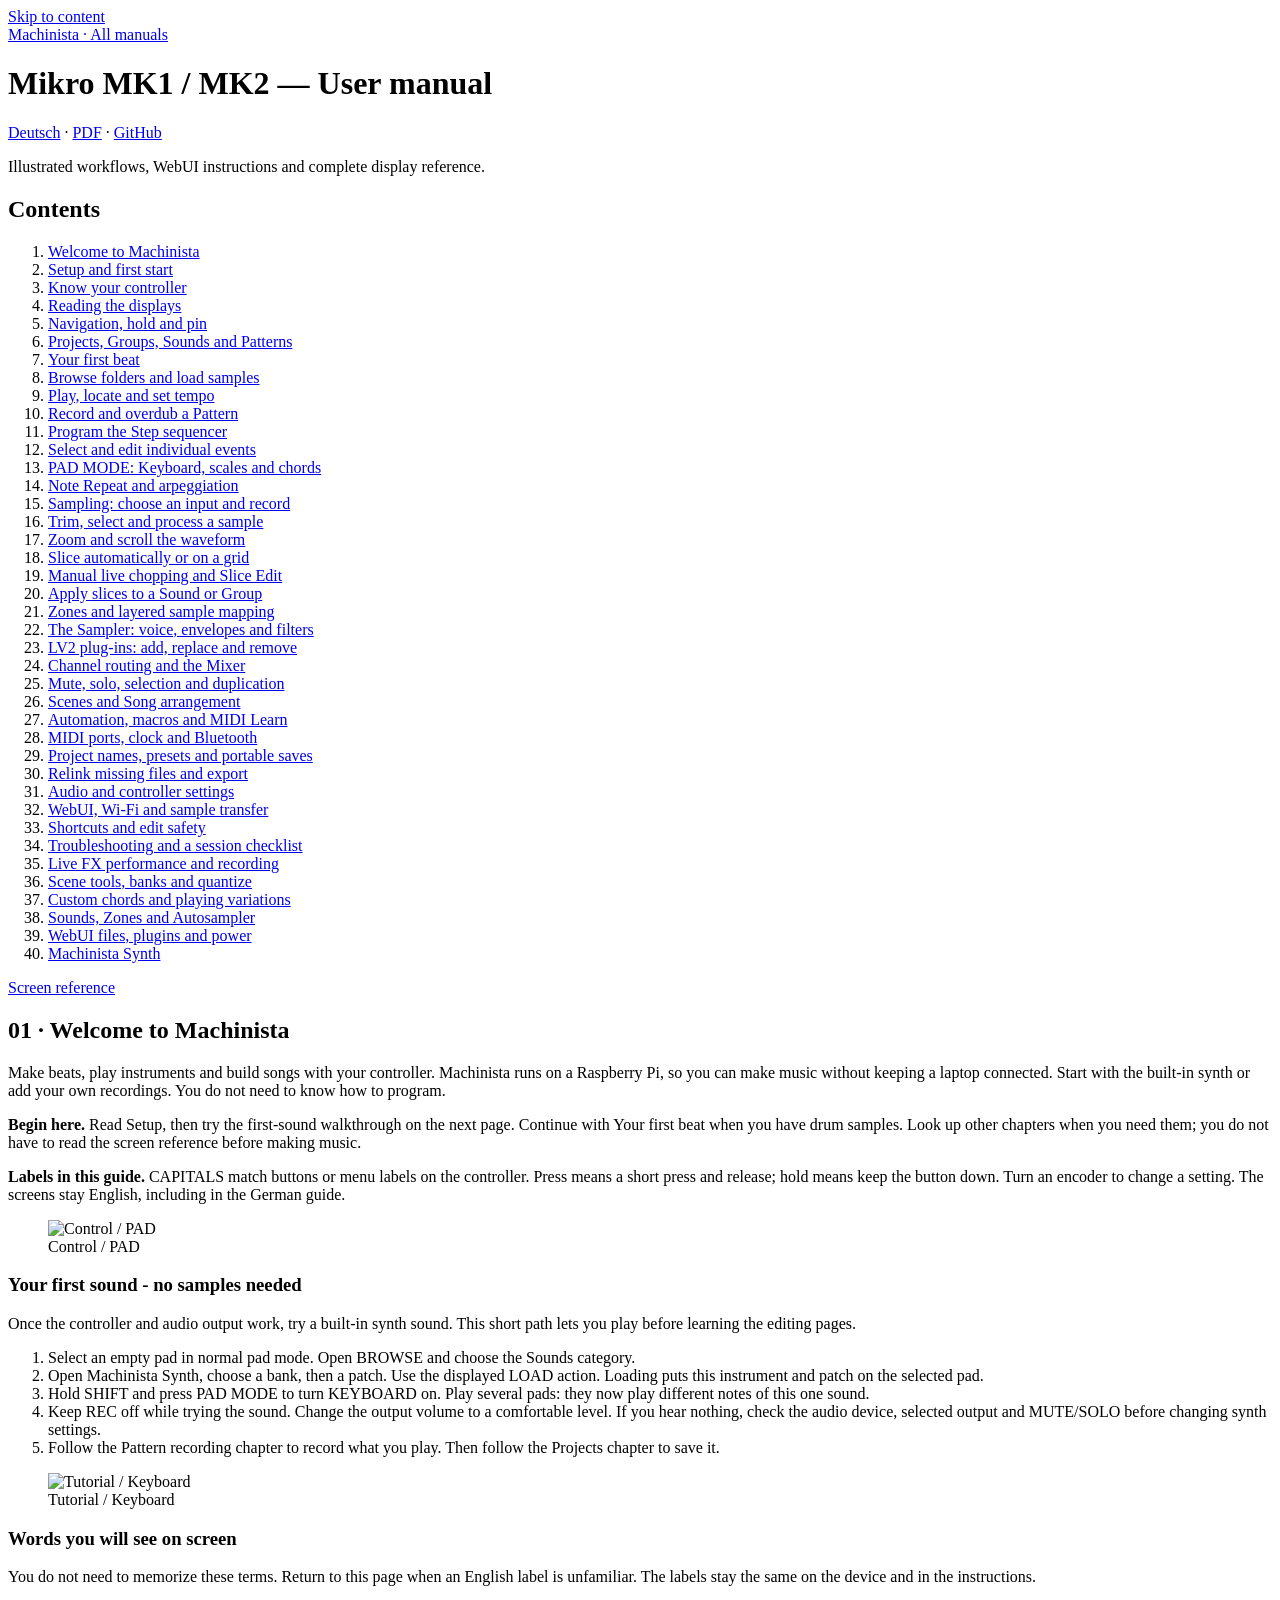
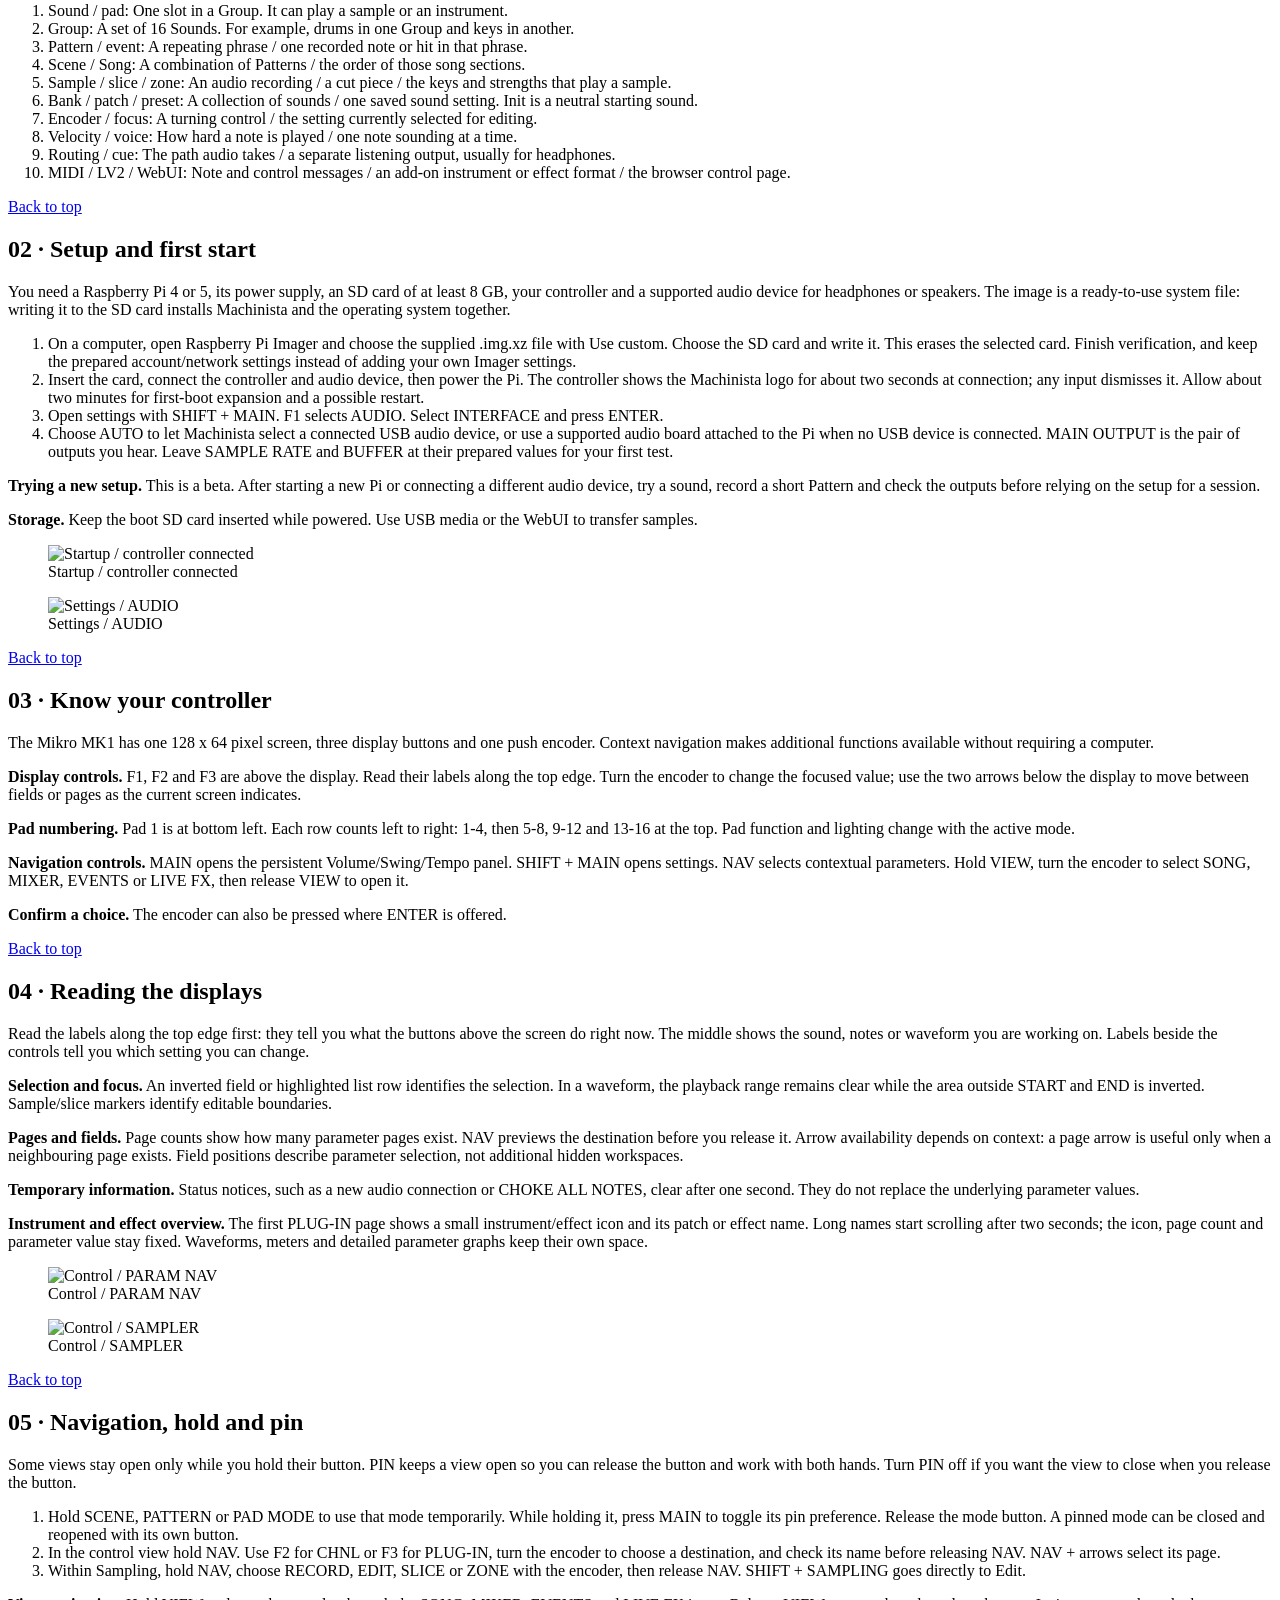
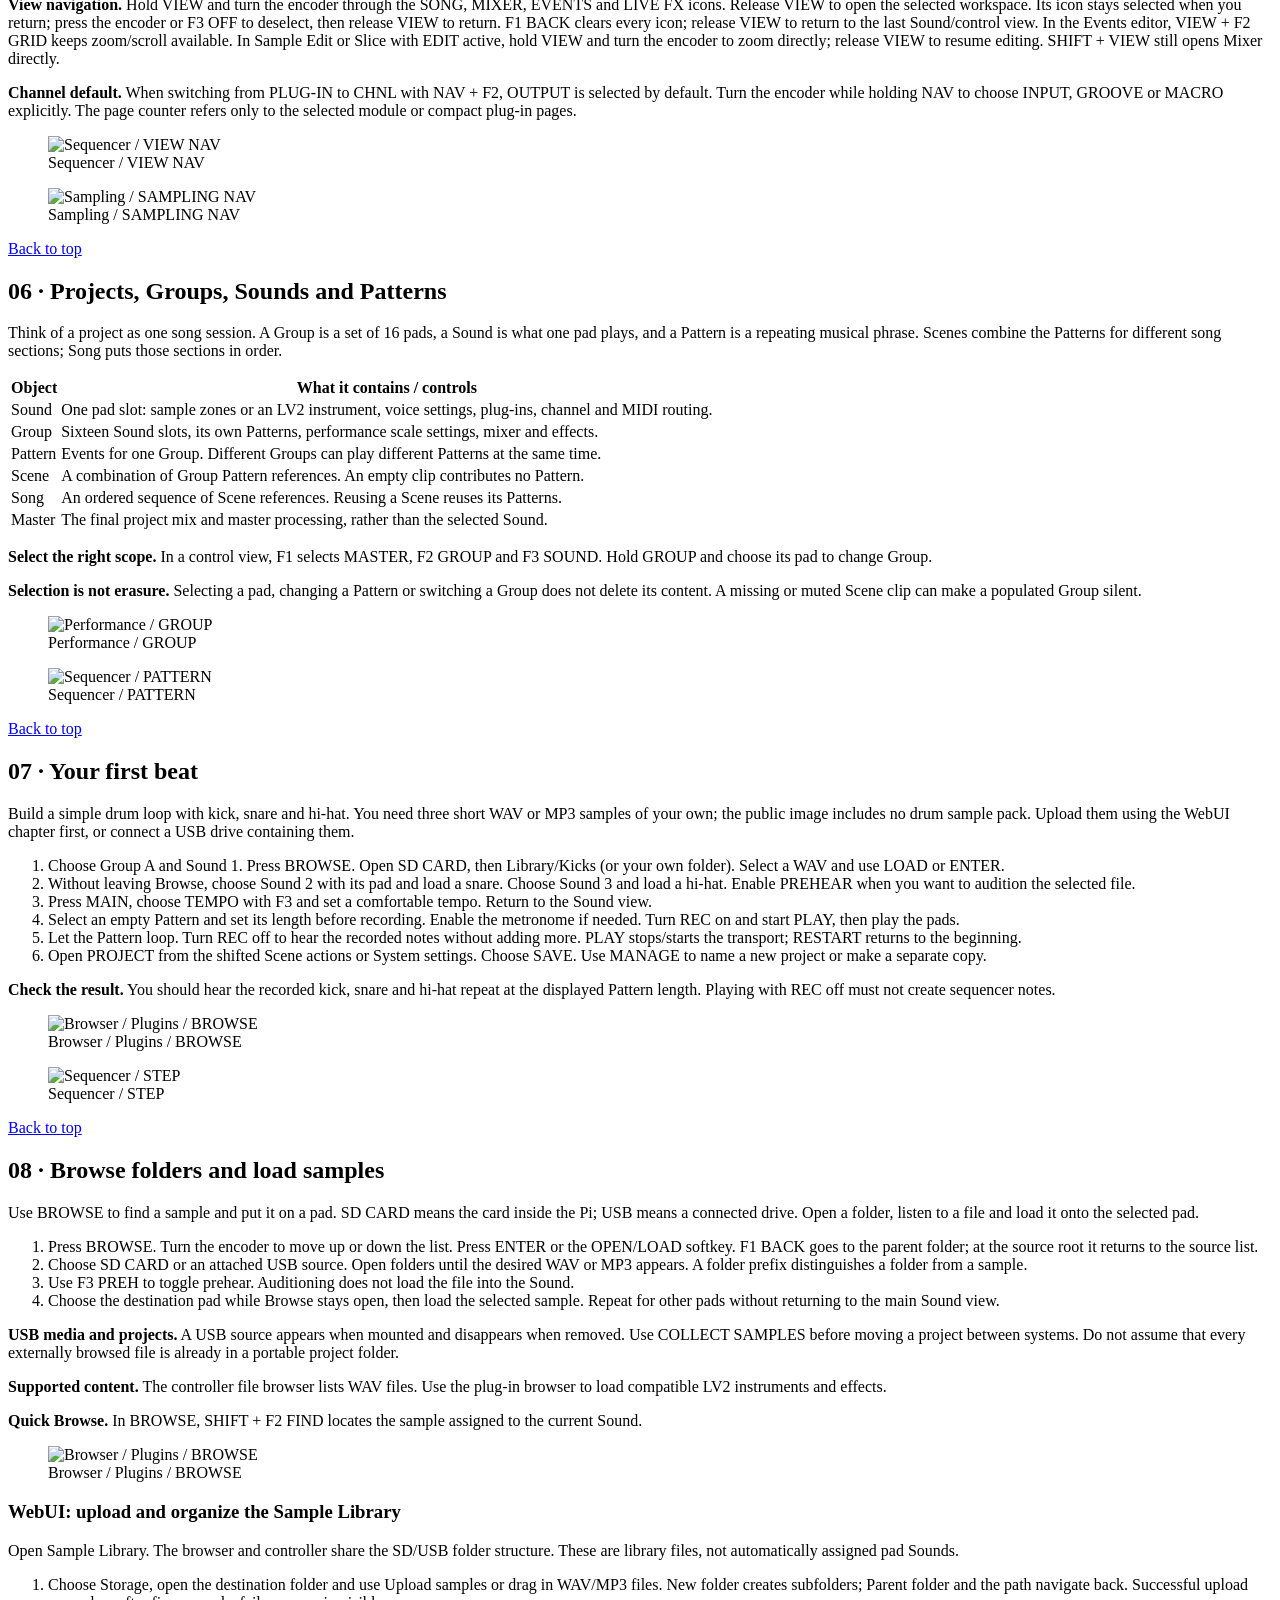
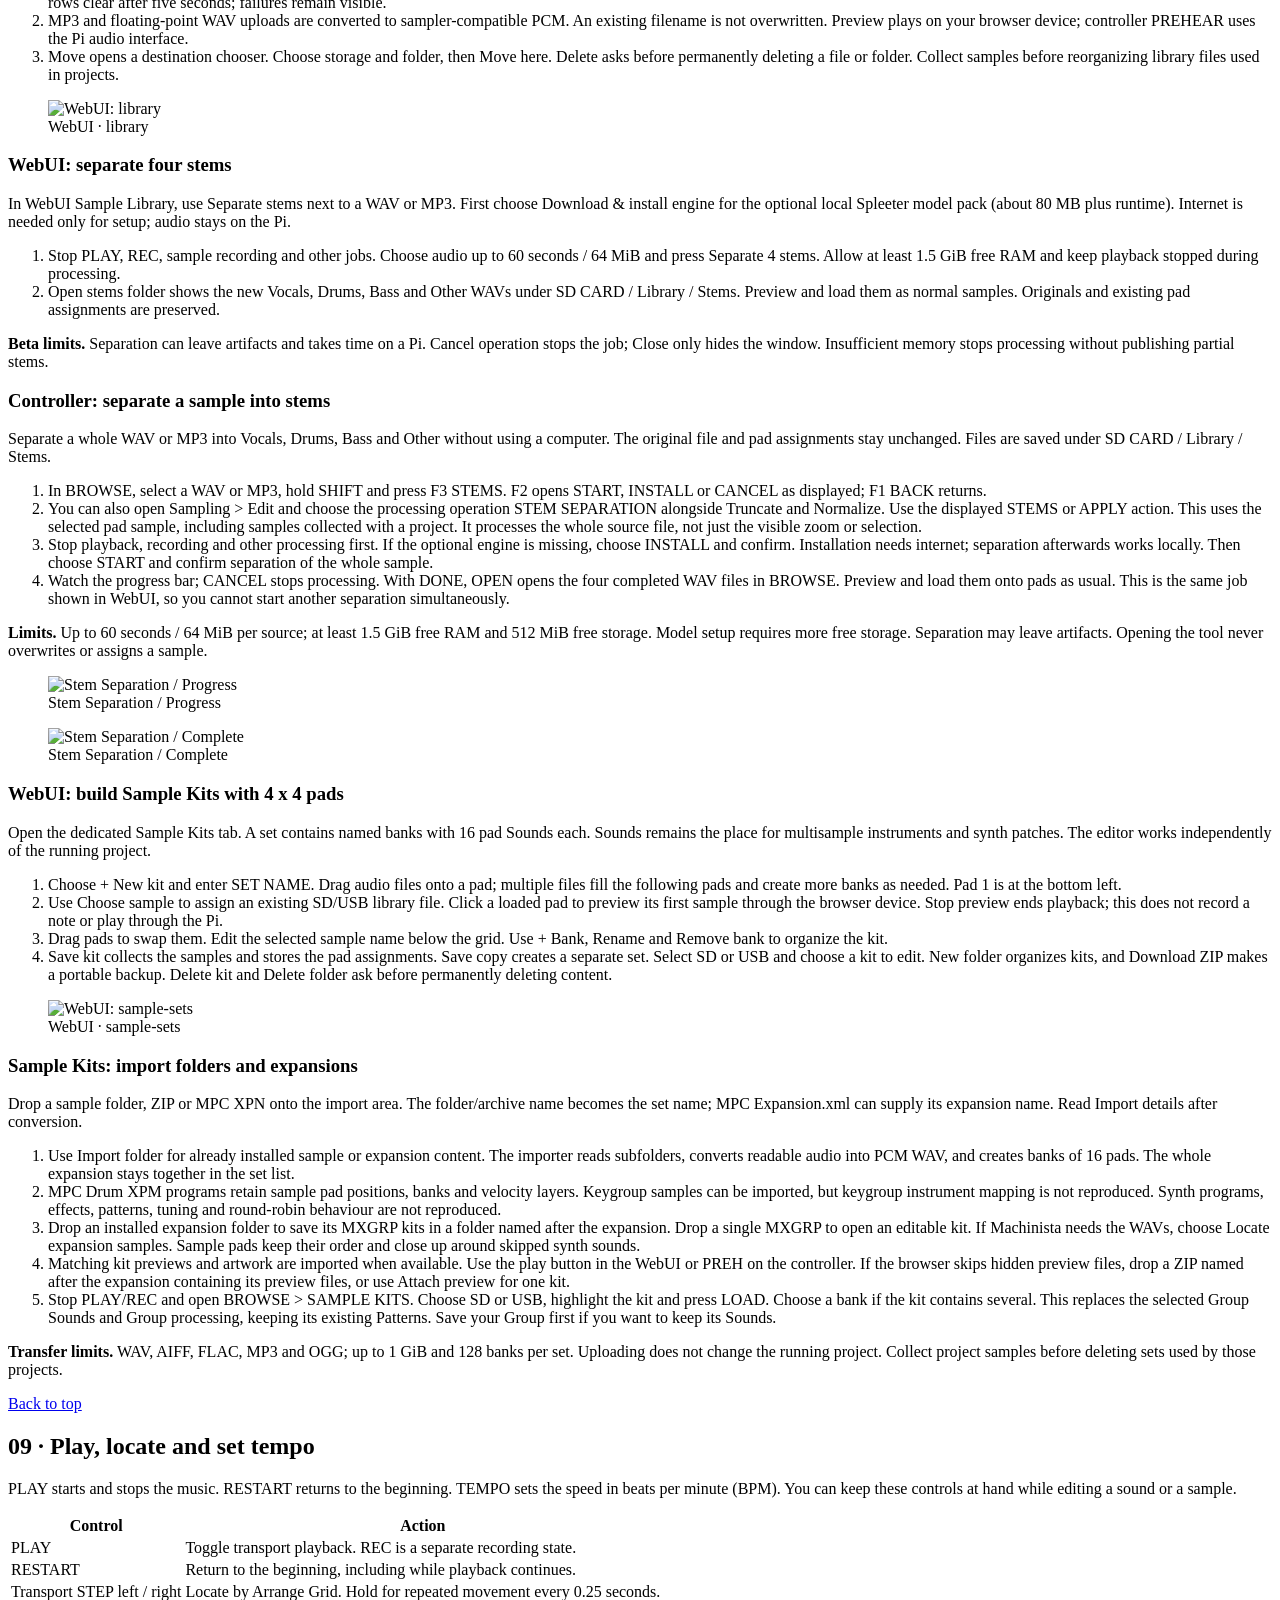
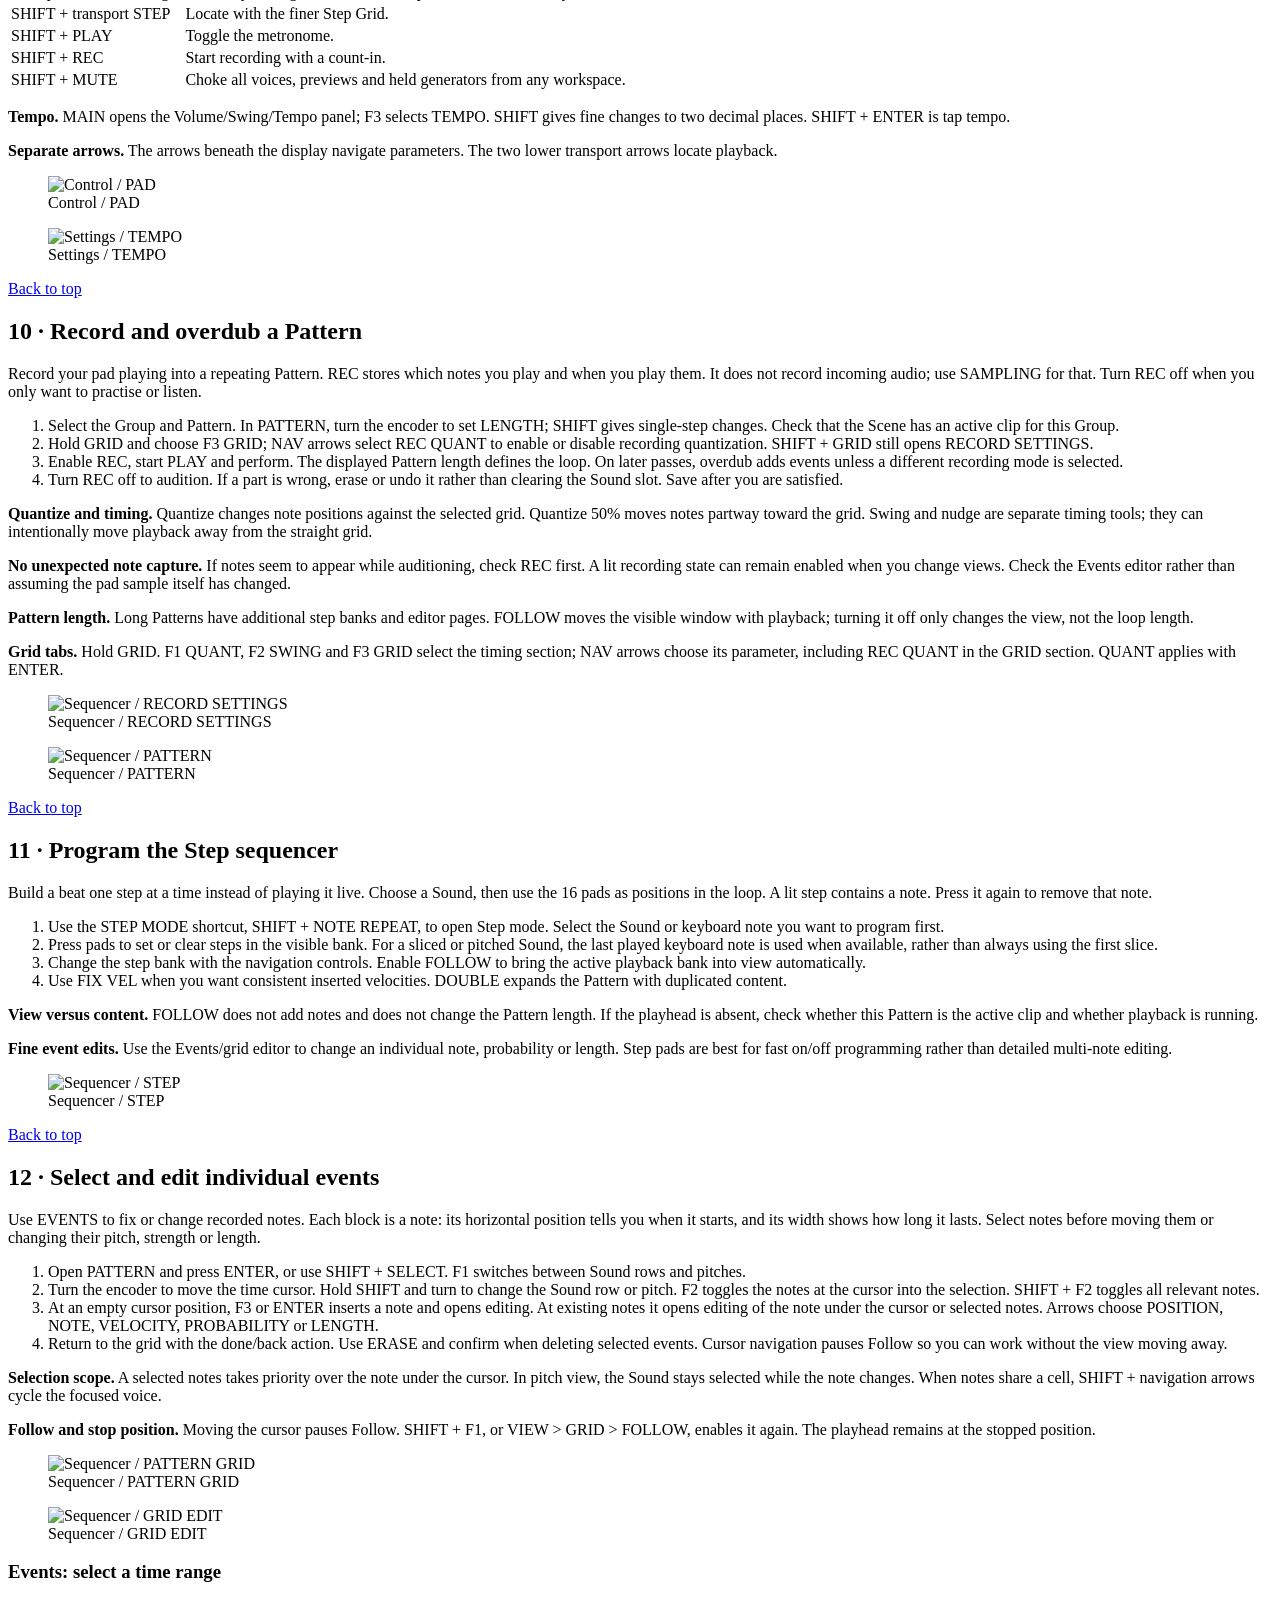
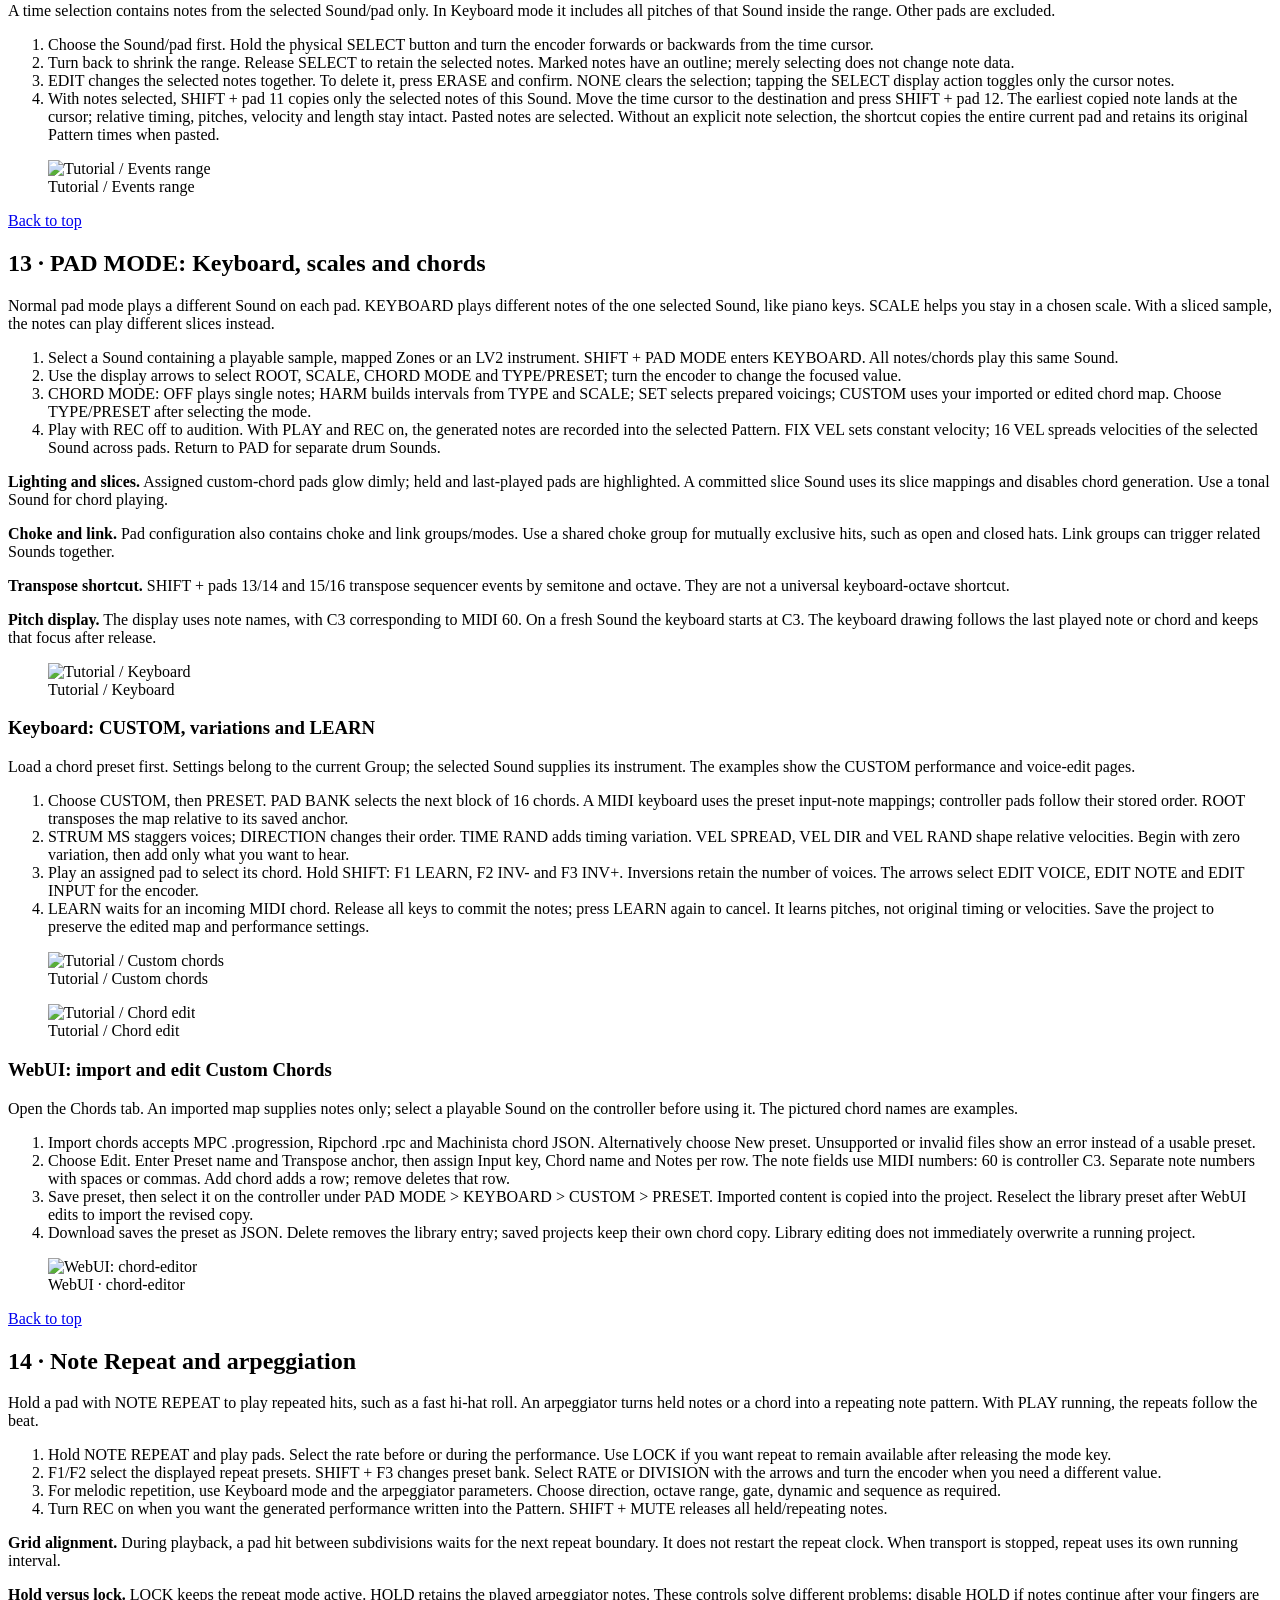
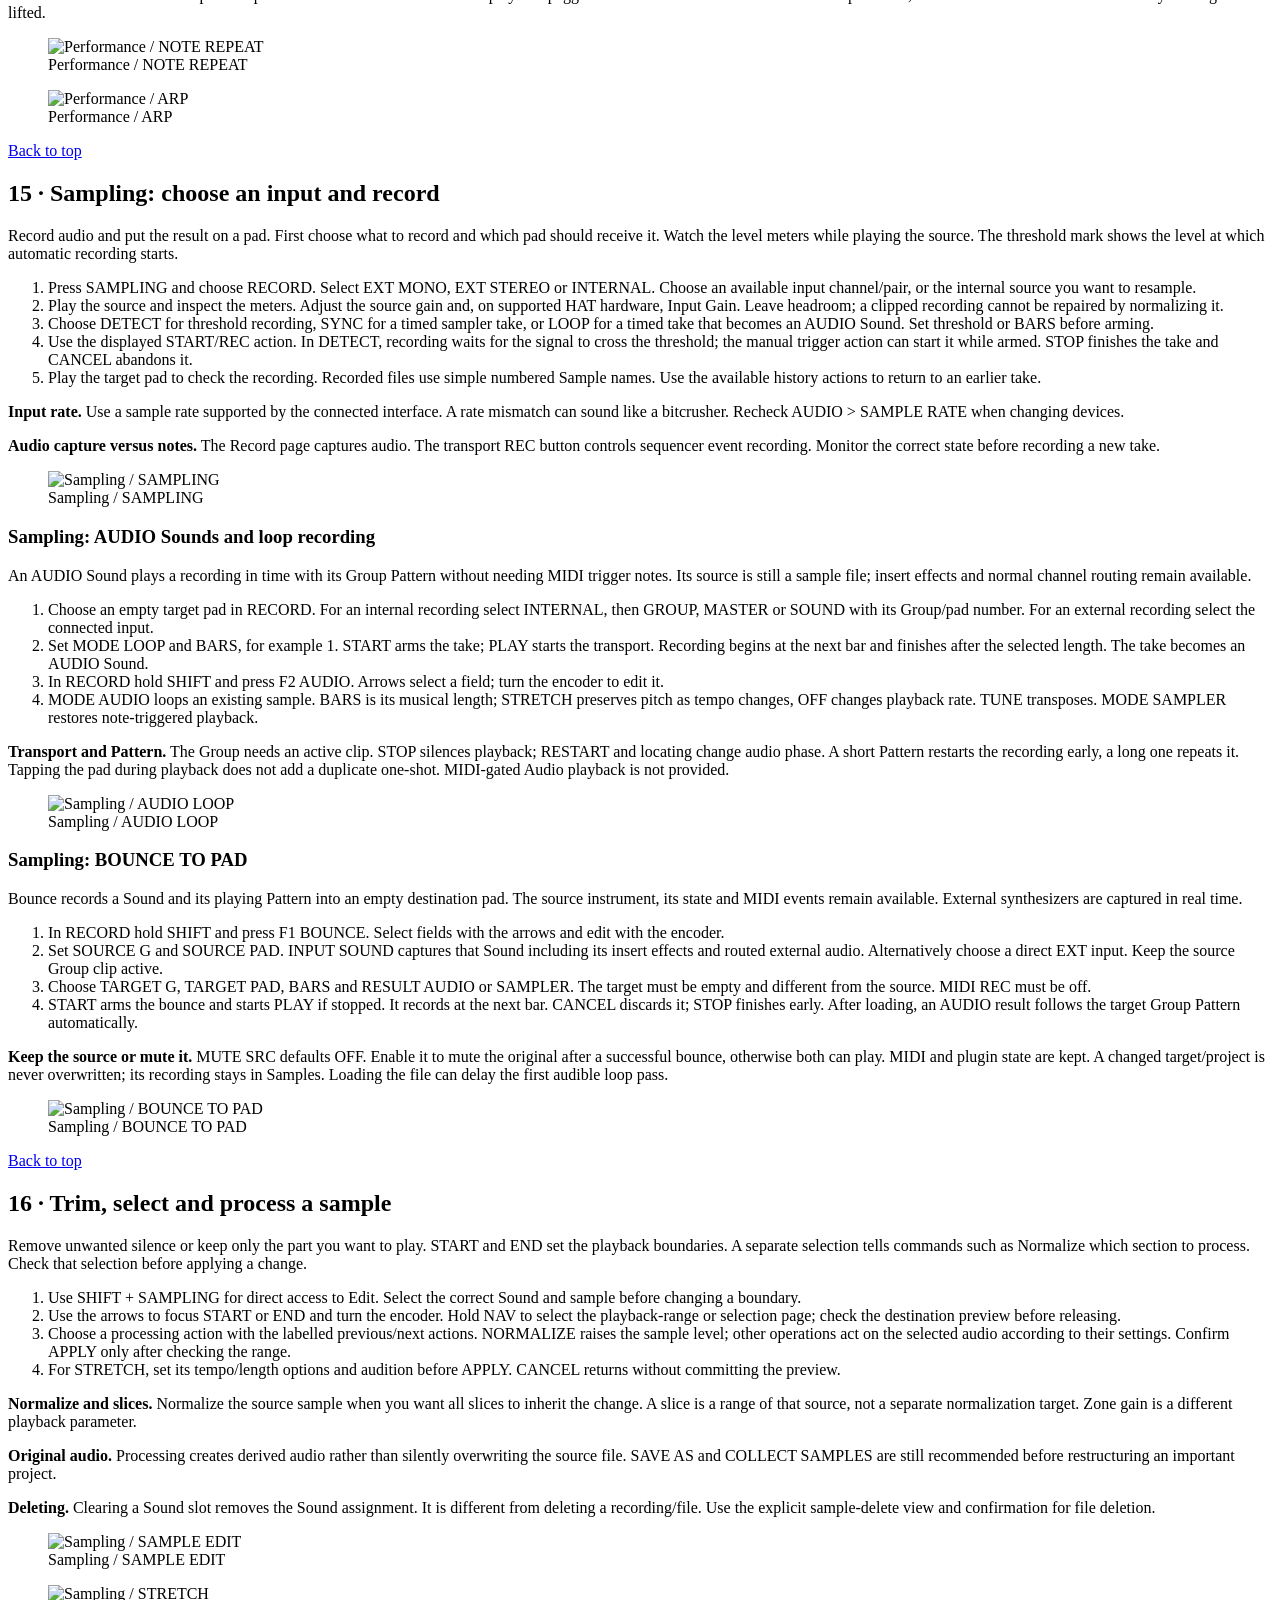
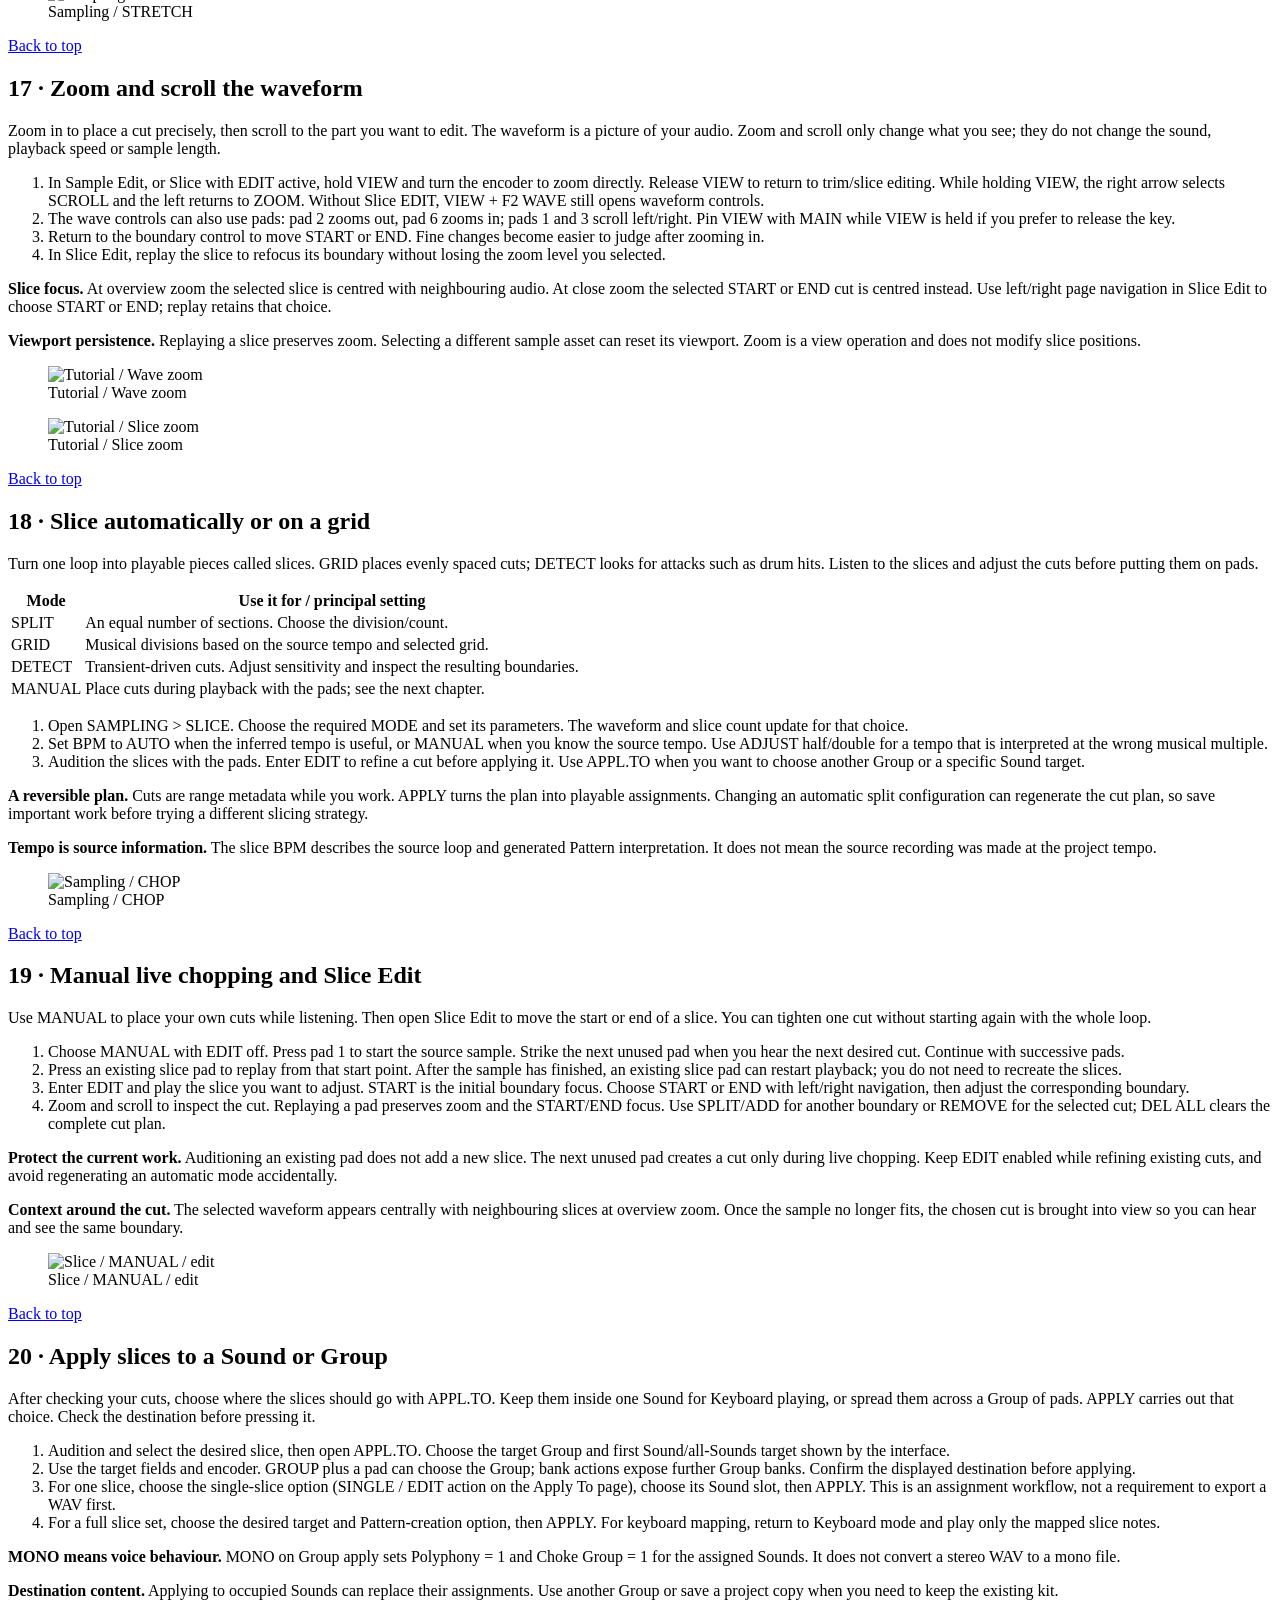
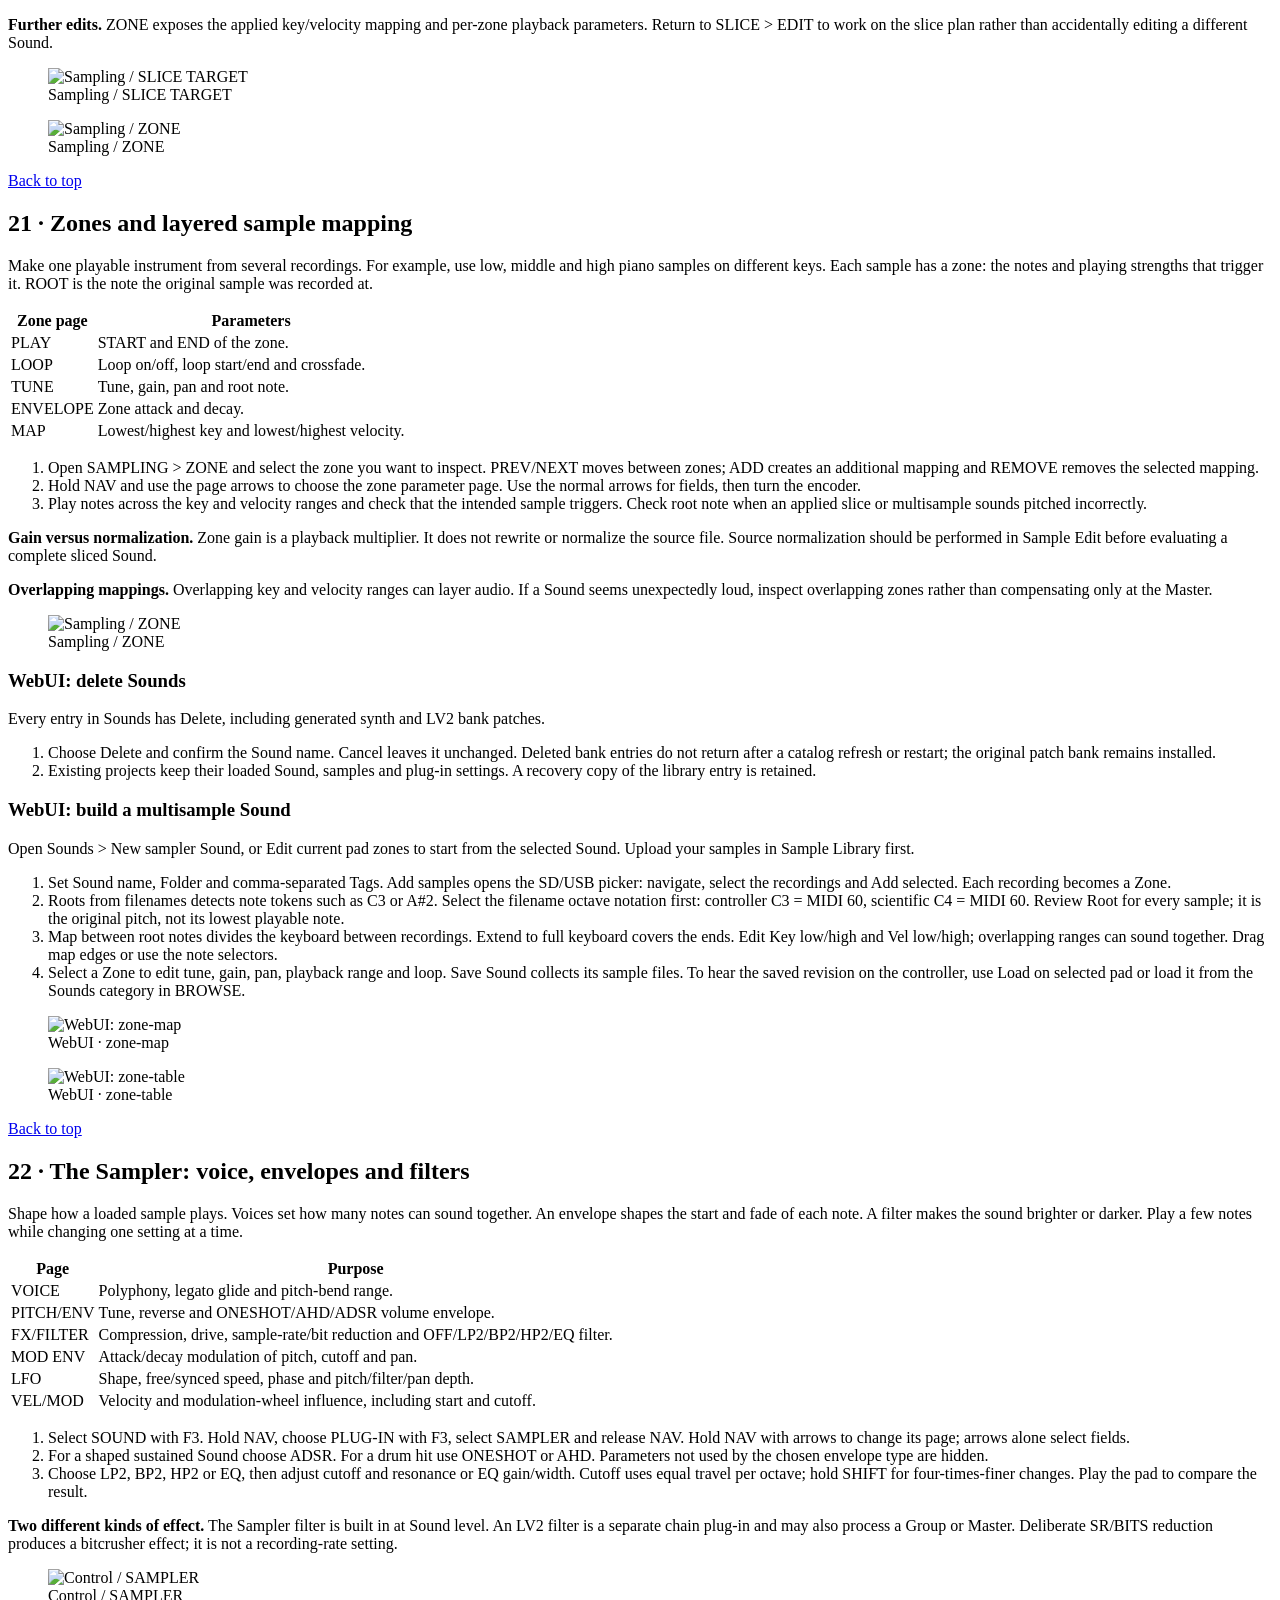
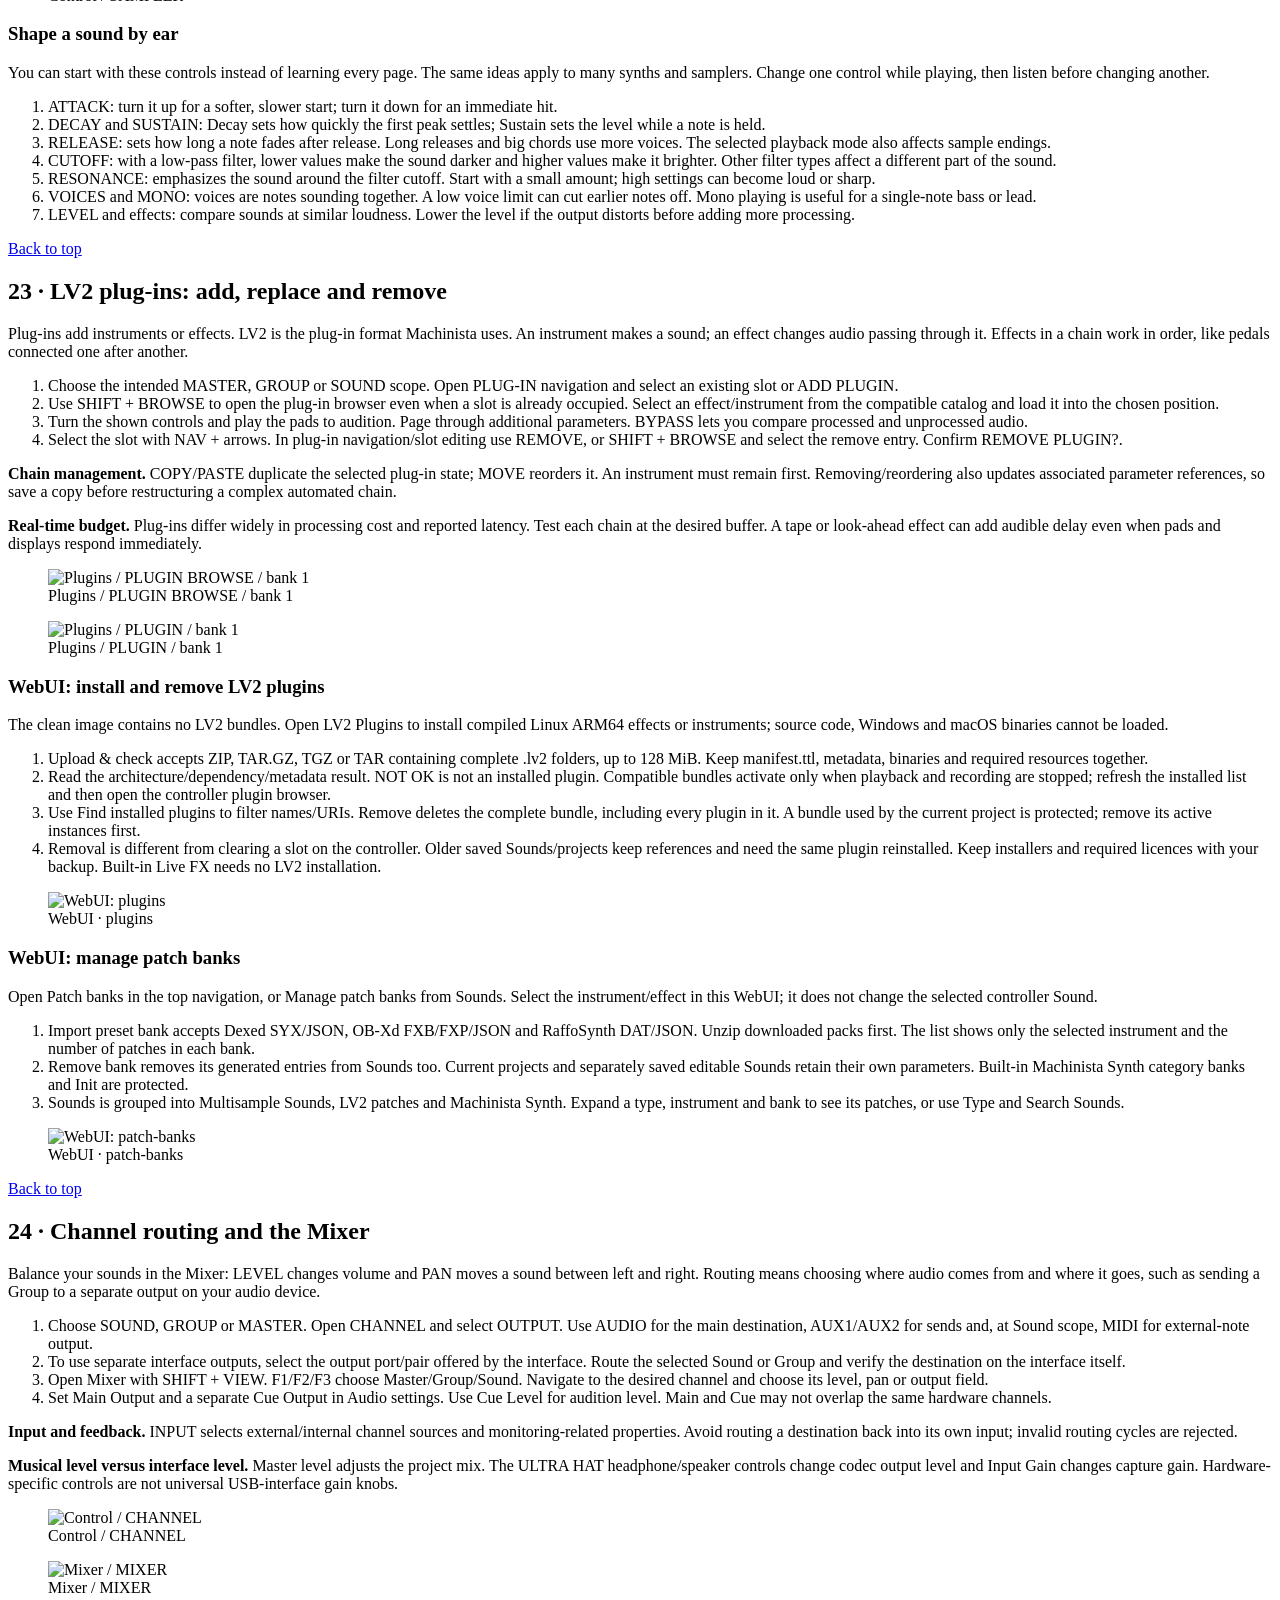
==== docs/manuals/mikro-en.html @ 14ffc2ae "Merge upstream beta 18 into norns-mode Co-Authored-By: Claude Opus 5.5 <noreply@anthropic.com>" ====
<!doctype html>
<html lang="en"><head><meta charset="utf-8"><meta name="viewport" content="width=device-width,initial-scale=1">
<title>Mikro MK1 / MK2 — User manual · Machinista</title><meta name="description" content="Machinista illustrated controller manual — workflows, WebUI and display reference.">
<link rel="stylesheet" href="manuals.css"></head><body><a class="skip" href="#content">Skip to content</a><header id="top"><a href="index.html">Machinista · All manuals</a><h1>Mikro MK1 / MK2 — User manual</h1><p><a href="mikro-de.html" lang="de">Deutsch</a> · <a href="https://github.com/photogeen/machinista/releases/download/v0.1.0-beta.18/Machinista_Mikro_MK1_User_Manual_EN.pdf">PDF</a> · <a href="https://github.com/photogeen/machinista">GitHub</a></p><p>Illustrated workflows, WebUI instructions and complete display reference.</p></header><main class="layout"><nav aria-label="Contents"><h2>Contents</h2><ol><li><a href="#chapter-1">Welcome to Machinista</a></li><li><a href="#chapter-2">Setup and first start</a></li><li><a href="#chapter-3">Know your controller</a></li><li><a href="#chapter-4">Reading the displays</a></li><li><a href="#chapter-5">Navigation, hold and pin</a></li><li><a href="#chapter-6">Projects, Groups, Sounds and Patterns</a></li><li><a href="#chapter-7">Your first beat</a></li><li><a href="#chapter-8">Browse folders and load samples</a></li><li><a href="#chapter-9">Play, locate and set tempo</a></li><li><a href="#chapter-10">Record and overdub a Pattern</a></li><li><a href="#chapter-11">Program the Step sequencer</a></li><li><a href="#chapter-12">Select and edit individual events</a></li><li><a href="#chapter-13">PAD MODE: Keyboard, scales and chords</a></li><li><a href="#chapter-14">Note Repeat and arpeggiation</a></li><li><a href="#chapter-15">Sampling: choose an input and record</a></li><li><a href="#chapter-16">Trim, select and process a sample</a></li><li><a href="#chapter-17">Zoom and scroll the waveform</a></li><li><a href="#chapter-18">Slice automatically or on a grid</a></li><li><a href="#chapter-19">Manual live chopping and Slice Edit</a></li><li><a href="#chapter-20">Apply slices to a Sound or Group</a></li><li><a href="#chapter-21">Zones and layered sample mapping</a></li><li><a href="#chapter-22">The Sampler: voice, envelopes and filters</a></li><li><a href="#chapter-23">LV2 plug-ins: add, replace and remove</a></li><li><a href="#chapter-24">Channel routing and the Mixer</a></li><li><a href="#chapter-25">Mute, solo, selection and duplication</a></li><li><a href="#chapter-26">Scenes and Song arrangement</a></li><li><a href="#chapter-27">Automation, macros and MIDI Learn</a></li><li><a href="#chapter-28">MIDI ports, clock and Bluetooth</a></li><li><a href="#chapter-29">Project names, presets and portable saves</a></li><li><a href="#chapter-30">Relink missing files and export</a></li><li><a href="#chapter-31">Audio and controller settings</a></li><li><a href="#chapter-32">WebUI, Wi-Fi and sample transfer</a></li><li><a href="#chapter-33">Shortcuts and edit safety</a></li><li><a href="#chapter-34">Troubleshooting and a session checklist</a></li><li><a href="#chapter-35">Live FX performance and recording</a></li><li><a href="#chapter-36">Scene tools, banks and quantize</a></li><li><a href="#chapter-37">Custom chords and playing variations</a></li><li><a href="#chapter-38">Sounds, Zones and Autosampler</a></li><li><a href="#chapter-39">WebUI files, plugins and power</a></li><li><a href="#chapter-40">Machinista Synth</a></li></ol><a href="#screens">Screen reference</a></nav><article id="content"><section id="chapter-1"><h2>01 · Welcome to Machinista</h2><p>Make beats, play instruments and build songs with your controller. Machinista runs on a Raspberry Pi, so you can make music without keeping a laptop connected. Start with the built-in synth or add your own recordings. You do not need to know how to program.</p><p class="note"><strong>Begin here.</strong> Read Setup, then try the first-sound walkthrough on the next page. Continue with Your first beat when you have drum samples. Look up other chapters when you need them; you do not have to read the screen reference before making music.</p><p class="note"><strong>Labels in this guide.</strong> CAPITALS match buttons or menu labels on the controller. Press means a short press and release; hold means keep the button down. Turn an encoder to change a setting. The screens stay English, including in the German guide.</p><figure class="micro"><img class="display" src="images/ffef833682b8117290ee57c3.png" alt="Control / PAD" loading="lazy"><figcaption>Control / PAD</figcaption></figure><h3>Your first sound - no samples needed</h3><p>Once the controller and audio output work, try a built-in synth sound. This short path lets you play before learning the editing pages.</p><ol><li>Select an empty pad in normal pad mode. Open BROWSE and choose the Sounds category.</li><li>Open Machinista Synth, choose a bank, then a patch. Use the displayed LOAD action. Loading puts this instrument and patch on the selected pad.</li><li>Hold SHIFT and press PAD MODE to turn KEYBOARD on. Play several pads: they now play different notes of this one sound.</li><li>Keep REC off while trying the sound. Change the output volume to a comfortable level. If you hear nothing, check the audio device, selected output and MUTE/SOLO before changing synth settings.</li><li>Follow the Pattern recording chapter to record what you play. Then follow the Projects chapter to save it.</li></ol><figure class="micro"><img class="display" src="images/a1d907ac8448a4e5626b740a.png" alt="Tutorial / Keyboard" loading="lazy"><figcaption>Tutorial / Keyboard</figcaption></figure><h3>Words you will see on screen</h3><p>You do not need to memorize these terms. Return to this page when an English label is unfamiliar. The labels stay the same on the device and in the instructions.</p><ol><li>Sound / pad: One slot in a Group. It can play a sample or an instrument.</li><li>Group: A set of 16 Sounds. For example, drums in one Group and keys in another.</li><li>Pattern / event: A repeating phrase / one recorded note or hit in that phrase.</li><li>Scene / Song: A combination of Patterns / the order of those song sections.</li><li>Sample / slice / zone: An audio recording / a cut piece / the keys and strengths that play a sample.</li><li>Bank / patch / preset: A collection of sounds / one saved sound setting. Init is a neutral starting sound.</li><li>Encoder / focus: A turning control / the setting currently selected for editing.</li><li>Velocity / voice: How hard a note is played / one note sounding at a time.</li><li>Routing / cue: The path audio takes / a separate listening output, usually for headphones.</li><li>MIDI / LV2 / WebUI: Note and control messages / an add-on instrument or effect format / the browser control page.</li></ol><a class="top" href="#top">Back to top</a></section><section id="chapter-2"><h2>02 · Setup and first start</h2><p>You need a Raspberry Pi 4 or 5, its power supply, an SD card of at least 8 GB, your controller and a supported audio device for headphones or speakers. The image is a ready-to-use system file: writing it to the SD card installs Machinista and the operating system together.</p><ol><li>On a computer, open Raspberry Pi Imager and choose the supplied .img.xz file with Use custom. Choose the SD card and write it. This erases the selected card. Finish verification, and keep the prepared account/network settings instead of adding your own Imager settings.</li><li>Insert the card, connect the controller and audio device, then power the Pi. The controller shows the Machinista logo for about two seconds at connection; any input dismisses it. Allow about two minutes for first-boot expansion and a possible restart.</li><li>Open settings with SHIFT + MAIN. F1 selects AUDIO. Select INTERFACE and press ENTER.</li><li>Choose AUTO to let Machinista select a connected USB audio device, or use a supported audio board attached to the Pi when no USB device is connected. MAIN OUTPUT is the pair of outputs you hear. Leave SAMPLE RATE and BUFFER at their prepared values for your first test.</li></ol><p class="note"><strong>Trying a new setup.</strong> This is a beta. After starting a new Pi or connecting a different audio device, try a sound, record a short Pattern and check the outputs before relying on the setup for a session.</p><p class="note"><strong>Storage.</strong> Keep the boot SD card inserted while powered. Use USB media or the WebUI to transfer samples.</p><figure class="micro"><img class="display" src="images/8a05db2561403aa0389ef83a.png" alt="Startup / controller connected" loading="lazy"><figcaption>Startup / controller connected</figcaption></figure><figure class="micro"><img class="display" src="images/cf843fa66841d51bfc76b87b.png" alt="Settings / AUDIO" loading="lazy"><figcaption>Settings / AUDIO</figcaption></figure><a class="top" href="#top">Back to top</a></section><section id="chapter-3"><h2>03 · Know your controller</h2><p>The Mikro MK1 has one 128 x 64 pixel screen, three display buttons and one push encoder. Context navigation makes additional functions available without requiring a computer.</p><p class="note"><strong>Display controls.</strong> F1, F2 and F3 are above the display. Read their labels along the top edge. Turn the encoder to change the focused value; use the two arrows below the display to move between fields or pages as the current screen indicates.</p><p class="note"><strong>Pad numbering.</strong> Pad 1 is at bottom left. Each row counts left to right: 1-4, then 5-8, 9-12 and 13-16 at the top. Pad function and lighting change with the active mode.</p><p class="note"><strong>Navigation controls.</strong> MAIN opens the persistent Volume/Swing/Tempo panel. SHIFT + MAIN opens settings. NAV selects contextual parameters. Hold VIEW, turn the encoder to select SONG, MIXER, EVENTS or LIVE FX, then release VIEW to open it.</p><p class="note"><strong>Confirm a choice.</strong> The encoder can also be pressed where ENTER is offered.</p><a class="top" href="#top">Back to top</a></section><section id="chapter-4"><h2>04 · Reading the displays</h2><p>Read the labels along the top edge first: they tell you what the buttons above the screen do right now. The middle shows the sound, notes or waveform you are working on. Labels beside the controls tell you which setting you can change.</p><p class="note"><strong>Selection and focus.</strong> An inverted field or highlighted list row identifies the selection. In a waveform, the playback range remains clear while the area outside START and END is inverted. Sample/slice markers identify editable boundaries.</p><p class="note"><strong>Pages and fields.</strong> Page counts show how many parameter pages exist. NAV previews the destination before you release it. Arrow availability depends on context: a page arrow is useful only when a neighbouring page exists. Field positions describe parameter selection, not additional hidden workspaces.</p><p class="note"><strong>Temporary information.</strong> Status notices, such as a new audio connection or CHOKE ALL NOTES, clear after one second. They do not replace the underlying parameter values.</p><p class="note"><strong>Instrument and effect overview.</strong> The first PLUG-IN page shows a small instrument/effect icon and its patch or effect name. Long names start scrolling after two seconds; the icon, page count and parameter value stay fixed. Waveforms, meters and detailed parameter graphs keep their own space.</p><figure class="micro"><img class="display" src="images/2576edb7b5a82c6503ec942f.png" alt="Control / PARAM NAV" loading="lazy"><figcaption>Control / PARAM NAV</figcaption></figure><figure class="micro"><img class="display" src="images/b9844be781058a4e724141ee.png" alt="Control / SAMPLER" loading="lazy"><figcaption>Control / SAMPLER</figcaption></figure><a class="top" href="#top">Back to top</a></section><section id="chapter-5"><h2>05 · Navigation, hold and pin</h2><p>Some views stay open only while you hold their button. PIN keeps a view open so you can release the button and work with both hands. Turn PIN off if you want the view to close when you release the button.</p><ol><li>Hold SCENE, PATTERN or PAD MODE to use that mode temporarily. While holding it, press MAIN to toggle its pin preference. Release the mode button. A pinned mode can be closed and reopened with its own button.</li><li>In the control view hold NAV. Use F2 for CHNL or F3 for PLUG-IN, turn the encoder to choose a destination, and check its name before releasing NAV. NAV + arrows select its page.</li><li>Within Sampling, hold NAV, choose RECORD, EDIT, SLICE or ZONE with the encoder, then release NAV. SHIFT + SAMPLING goes directly to Edit.</li></ol><p class="note"><strong>View navigation.</strong> Hold VIEW and turn the encoder through the SONG, MIXER, EVENTS and LIVE FX icons. Release VIEW to open the selected workspace. Its icon stays selected when you return; press the encoder or F3 OFF to deselect, then release VIEW to return. F1 BACK clears every icon; release VIEW to return to the last Sound/control view. In the Events editor, VIEW + F2 GRID keeps zoom/scroll available. In Sample Edit or Slice with EDIT active, hold VIEW and turn the encoder to zoom directly; release VIEW to resume editing. SHIFT + VIEW still opens Mixer directly.</p><p class="note"><strong>Channel default.</strong> When switching from PLUG-IN to CHNL with NAV + F2, OUTPUT is selected by default. Turn the encoder while holding NAV to choose INPUT, GROOVE or MACRO explicitly. The page counter refers only to the selected module or compact plug-in pages.</p><figure class="micro"><img class="display" src="images/23152cfe59417b618ed39162.png" alt="Sequencer / VIEW NAV" loading="lazy"><figcaption>Sequencer / VIEW NAV</figcaption></figure><figure class="micro"><img class="display" src="images/181788389061cf4a2cb25919.png" alt="Sampling / SAMPLING NAV" loading="lazy"><figcaption>Sampling / SAMPLING NAV</figcaption></figure><a class="top" href="#top">Back to top</a></section><section id="chapter-6"><h2>06 · Projects, Groups, Sounds and Patterns</h2><p>Think of a project as one song session. A Group is a set of 16 pads, a Sound is what one pad plays, and a Pattern is a repeating musical phrase. Scenes combine the Patterns for different song sections; Song puts those sections in order.</p><table><tr><th>Object</th><th>What it contains / controls</th></tr><tr><td>Sound</td><td>One pad slot: sample zones or an LV2 instrument, voice settings, plug-ins, channel and MIDI routing.</td></tr><tr><td>Group</td><td>Sixteen Sound slots, its own Patterns, performance scale settings, mixer and effects.</td></tr><tr><td>Pattern</td><td>Events for one Group. Different Groups can play different Patterns at the same time.</td></tr><tr><td>Scene</td><td>A combination of Group Pattern references. An empty clip contributes no Pattern.</td></tr><tr><td>Song</td><td>An ordered sequence of Scene references. Reusing a Scene reuses its Patterns.</td></tr><tr><td>Master</td><td>The final project mix and master processing, rather than the selected Sound.</td></tr></table><p class="note"><strong>Select the right scope.</strong> In a control view, F1 selects MASTER, F2 GROUP and F3 SOUND. Hold GROUP and choose its pad to change Group.</p><p class="note"><strong>Selection is not erasure.</strong> Selecting a pad, changing a Pattern or switching a Group does not delete its content. A missing or muted Scene clip can make a populated Group silent.</p><figure class="micro"><img class="display" src="images/8d527ce844e91f2fe77b0b67.png" alt="Performance / GROUP" loading="lazy"><figcaption>Performance / GROUP</figcaption></figure><figure class="micro"><img class="display" src="images/d8370814da26ffdca0d7b768.png" alt="Sequencer / PATTERN" loading="lazy"><figcaption>Sequencer / PATTERN</figcaption></figure><a class="top" href="#top">Back to top</a></section><section id="chapter-7"><h2>07 · Your first beat</h2><p>Build a simple drum loop with kick, snare and hi-hat. You need three short WAV or MP3 samples of your own; the public image includes no drum sample pack. Upload them using the WebUI chapter first, or connect a USB drive containing them.</p><ol><li>Choose Group A and Sound 1. Press BROWSE. Open SD CARD, then Library/Kicks (or your own folder). Select a WAV and use LOAD or ENTER.</li><li>Without leaving Browse, choose Sound 2 with its pad and load a snare. Choose Sound 3 and load a hi-hat. Enable PREHEAR when you want to audition the selected file.</li><li>Press MAIN, choose TEMPO with F3 and set a comfortable tempo. Return to the Sound view.</li><li>Select an empty Pattern and set its length before recording. Enable the metronome if needed. Turn REC on and start PLAY, then play the pads.</li><li>Let the Pattern loop. Turn REC off to hear the recorded notes without adding more. PLAY stops/starts the transport; RESTART returns to the beginning.</li><li>Open PROJECT from the shifted Scene actions or System settings. Choose SAVE. Use MANAGE to name a new project or make a separate copy.</li></ol><p class="note"><strong>Check the result.</strong> You should hear the recorded kick, snare and hi-hat repeat at the displayed Pattern length. Playing with REC off must not create sequencer notes.</p><figure class="micro"><img class="display" src="images/15b63009df6009113c8b81a5.png" alt="Browser / Plugins / BROWSE" loading="lazy"><figcaption>Browser / Plugins / BROWSE</figcaption></figure><figure class="micro"><img class="display" src="images/f3ea1876cae62d4f23de0077.png" alt="Sequencer / STEP" loading="lazy"><figcaption>Sequencer / STEP</figcaption></figure><a class="top" href="#top">Back to top</a></section><section id="chapter-8"><h2>08 · Browse folders and load samples</h2><p>Use BROWSE to find a sample and put it on a pad. SD CARD means the card inside the Pi; USB means a connected drive. Open a folder, listen to a file and load it onto the selected pad.</p><ol><li>Press BROWSE. Turn the encoder to move up or down the list. Press ENTER or the OPEN/LOAD softkey. F1 BACK goes to the parent folder; at the source root it returns to the source list.</li><li>Choose SD CARD or an attached USB source. Open folders until the desired WAV or MP3 appears. A folder prefix distinguishes a folder from a sample.</li><li>Use F3 PREH to toggle prehear. Auditioning does not load the file into the Sound.</li><li>Choose the destination pad while Browse stays open, then load the selected sample. Repeat for other pads without returning to the main Sound view.</li></ol><p class="note"><strong>USB media and projects.</strong> A USB source appears when mounted and disappears when removed. Use COLLECT SAMPLES before moving a project between systems. Do not assume that every externally browsed file is already in a portable project folder.</p><p class="note"><strong>Supported content.</strong> The controller file browser lists WAV files. Use the plug-in browser to load compatible LV2 instruments and effects.</p><p class="note"><strong>Quick Browse.</strong> In BROWSE, SHIFT + F2 FIND locates the sample assigned to the current Sound.</p><figure class="micro"><img class="display" src="images/15b63009df6009113c8b81a5.png" alt="Browser / Plugins / BROWSE" loading="lazy"><figcaption>Browser / Plugins / BROWSE</figcaption></figure><h3>WebUI: upload and organize the Sample Library</h3><p>Open Sample Library. The browser and controller share the SD/USB folder structure. These are library files, not automatically assigned pad Sounds.</p><ol><li>Choose Storage, open the destination folder and use Upload samples or drag in WAV/MP3 files. New folder creates subfolders; Parent folder and the path navigate back. Successful upload rows clear after five seconds; failures remain visible.</li><li>MP3 and floating-point WAV uploads are converted to sampler-compatible PCM. An existing filename is not overwritten. Preview plays on your browser device; controller PREHEAR uses the Pi audio interface.</li><li>Move opens a destination chooser. Choose storage and folder, then Move here. Delete asks before permanently deleting a file or folder. Collect samples before reorganizing library files used in projects.</li></ol><figure><img src="images/1795e3ec56eac3e46fc8b656.png" alt="WebUI: library" loading="lazy"><figcaption>WebUI · library</figcaption></figure><h3>WebUI: separate four stems</h3><p>In WebUI Sample Library, use Separate stems next to a WAV or MP3. First choose Download &amp; install engine for the optional local Spleeter model pack (about 80 MB plus runtime). Internet is needed only for setup; audio stays on the Pi.</p><ol><li>Stop PLAY, REC, sample recording and other jobs. Choose audio up to 60 seconds / 64 MiB and press Separate 4 stems. Allow at least 1.5 GiB free RAM and keep playback stopped during processing.</li><li>Open stems folder shows the new Vocals, Drums, Bass and Other WAVs under SD CARD / Library / Stems. Preview and load them as normal samples. Originals and existing pad assignments are preserved.</li></ol><p class="note"><strong>Beta limits.</strong> Separation can leave artifacts and takes time on a Pi. Cancel operation stops the job; Close only hides the window. Insufficient memory stops processing without publishing partial stems.</p><h3>Controller: separate a sample into stems</h3><p>Separate a whole WAV or MP3 into Vocals, Drums, Bass and Other without using a computer. The original file and pad assignments stay unchanged. Files are saved under SD CARD / Library / Stems.</p><ol><li>In BROWSE, select a WAV or MP3, hold SHIFT and press F3 STEMS. F2 opens START, INSTALL or CANCEL as displayed; F1 BACK returns.</li><li>You can also open Sampling &gt; Edit and choose the processing operation STEM SEPARATION alongside Truncate and Normalize. Use the displayed STEMS or APPLY action. This uses the selected pad sample, including samples collected with a project. It processes the whole source file, not just the visible zoom or selection.</li><li>Stop playback, recording and other processing first. If the optional engine is missing, choose INSTALL and confirm. Installation needs internet; separation afterwards works locally. Then choose START and confirm separation of the whole sample.</li><li>Watch the progress bar; CANCEL stops processing. With DONE, OPEN opens the four completed WAV files in BROWSE. Preview and load them onto pads as usual. This is the same job shown in WebUI, so you cannot start another separation simultaneously.</li></ol><p class="note"><strong>Limits.</strong> Up to 60 seconds / 64 MiB per source; at least 1.5 GiB free RAM and 512 MiB free storage. Model setup requires more free storage. Separation may leave artifacts. Opening the tool never overwrites or assigns a sample.</p><figure class="micro"><img class="display" src="images/cc057e8135920a0088e67e4f.png" alt="Stem Separation / Progress" loading="lazy"><figcaption>Stem Separation / Progress</figcaption></figure><figure class="micro"><img class="display" src="images/9bb2082949062966405a55b6.png" alt="Stem Separation / Complete" loading="lazy"><figcaption>Stem Separation / Complete</figcaption></figure><h3>WebUI: build Sample Kits with 4 x 4 pads</h3><p>Open the dedicated Sample Kits tab. A set contains named banks with 16 pad Sounds each. Sounds remains the place for multisample instruments and synth patches. The editor works independently of the running project.</p><ol><li>Choose + New kit and enter SET NAME. Drag audio files onto a pad; multiple files fill the following pads and create more banks as needed. Pad 1 is at the bottom left.</li><li>Use Choose sample to assign an existing SD/USB library file. Click a loaded pad to preview its first sample through the browser device. Stop preview ends playback; this does not record a note or play through the Pi.</li><li>Drag pads to swap them. Edit the selected sample name below the grid. Use + Bank, Rename and Remove bank to organize the kit.</li><li>Save kit collects the samples and stores the pad assignments. Save copy creates a separate set. Select SD or USB and choose a kit to edit. New folder organizes kits, and Download ZIP makes a portable backup. Delete kit and Delete folder ask before permanently deleting content.</li></ol><figure><img src="images/f21b875fd1d4c8d6e7a1a6fb.png" alt="WebUI: sample-sets" loading="lazy"><figcaption>WebUI · sample-sets</figcaption></figure><h3>Sample Kits: import folders and expansions</h3><p>Drop a sample folder, ZIP or MPC XPN onto the import area. The folder/archive name becomes the set name; MPC Expansion.xml can supply its expansion name. Read Import details after conversion.</p><ol><li>Use Import folder for already installed sample or expansion content. The importer reads subfolders, converts readable audio into PCM WAV, and creates banks of 16 pads. The whole expansion stays together in the set list.</li><li>MPC Drum XPM programs retain sample pad positions, banks and velocity layers. Keygroup samples can be imported, but keygroup instrument mapping is not reproduced. Synth programs, effects, patterns, tuning and round-robin behaviour are not reproduced.</li><li>Drop an installed expansion folder to save its MXGRP kits in a folder named after the expansion. Drop a single MXGRP to open an editable kit. If Machinista needs the WAVs, choose Locate expansion samples. Sample pads keep their order and close up around skipped synth sounds.</li><li>Matching kit previews and artwork are imported when available. Use the play button in the WebUI or PREH on the controller. If the browser skips hidden preview files, drop a ZIP named after the expansion containing its preview files, or use Attach preview for one kit.</li><li>Stop PLAY/REC and open BROWSE &gt; SAMPLE KITS. Choose SD or USB, highlight the kit and press LOAD. Choose a bank if the kit contains several. This replaces the selected Group Sounds and Group processing, keeping its existing Patterns. Save your Group first if you want to keep its Sounds.</li></ol><p class="note"><strong>Transfer limits.</strong> WAV, AIFF, FLAC, MP3 and OGG; up to 1 GiB and 128 banks per set. Uploading does not change the running project. Collect project samples before deleting sets used by those projects.</p><a class="top" href="#top">Back to top</a></section><section id="chapter-9"><h2>09 · Play, locate and set tempo</h2><p>PLAY starts and stops the music. RESTART returns to the beginning. TEMPO sets the speed in beats per minute (BPM). You can keep these controls at hand while editing a sound or a sample.</p><table><tr><th>Control</th><th>Action</th></tr><tr><td>PLAY</td><td>Toggle transport playback. REC is a separate recording state.</td></tr><tr><td>RESTART</td><td>Return to the beginning, including while playback continues.</td></tr><tr><td>Transport STEP left / right</td><td>Locate by Arrange Grid. Hold for repeated movement every 0.25 seconds.</td></tr><tr><td>SHIFT + transport STEP</td><td>Locate with the finer Step Grid.</td></tr><tr><td>SHIFT + PLAY</td><td>Toggle the metronome.</td></tr><tr><td>SHIFT + REC</td><td>Start recording with a count-in.</td></tr><tr><td>SHIFT + MUTE</td><td>Choke all voices, previews and held generators from any workspace.</td></tr></table><p class="note"><strong>Tempo.</strong> MAIN opens the Volume/Swing/Tempo panel; F3 selects TEMPO. SHIFT gives fine changes to two decimal places. SHIFT + ENTER is tap tempo.</p><p class="note"><strong>Separate arrows.</strong> The arrows beneath the display navigate parameters. The two lower transport arrows locate playback.</p><figure class="micro"><img class="display" src="images/ffef833682b8117290ee57c3.png" alt="Control / PAD" loading="lazy"><figcaption>Control / PAD</figcaption></figure><figure class="micro"><img class="display" src="images/ba8891db2cec686aa88d68b0.png" alt="Settings / TEMPO" loading="lazy"><figcaption>Settings / TEMPO</figcaption></figure><a class="top" href="#top">Back to top</a></section><section id="chapter-10"><h2>10 · Record and overdub a Pattern</h2><p>Record your pad playing into a repeating Pattern. REC stores which notes you play and when you play them. It does not record incoming audio; use SAMPLING for that. Turn REC off when you only want to practise or listen.</p><ol><li>Select the Group and Pattern. In PATTERN, turn the encoder to set LENGTH; SHIFT gives single-step changes. Check that the Scene has an active clip for this Group.</li><li>Hold GRID and choose F3 GRID; NAV arrows select REC QUANT to enable or disable recording quantization. SHIFT + GRID still opens RECORD SETTINGS.</li><li>Enable REC, start PLAY and perform. The displayed Pattern length defines the loop. On later passes, overdub adds events unless a different recording mode is selected.</li><li>Turn REC off to audition. If a part is wrong, erase or undo it rather than clearing the Sound slot. Save after you are satisfied.</li></ol><p class="note"><strong>Quantize and timing.</strong> Quantize changes note positions against the selected grid. Quantize 50% moves notes partway toward the grid. Swing and nudge are separate timing tools; they can intentionally move playback away from the straight grid.</p><p class="note"><strong>No unexpected note capture.</strong> If notes seem to appear while auditioning, check REC first. A lit recording state can remain enabled when you change views. Check the Events editor rather than assuming the pad sample itself has changed.</p><p class="note"><strong>Pattern length.</strong> Long Patterns have additional step banks and editor pages. FOLLOW moves the visible window with playback; turning it off only changes the view, not the loop length.</p><p class="note"><strong>Grid tabs.</strong> Hold GRID. F1 QUANT, F2 SWING and F3 GRID select the timing section; NAV arrows choose its parameter, including REC QUANT in the GRID section. QUANT applies with ENTER.</p><figure class="micro"><img class="display" src="images/560aae02ec3c48ebbe9c9fb3.png" alt="Sequencer / RECORD SETTINGS" loading="lazy"><figcaption>Sequencer / RECORD SETTINGS</figcaption></figure><figure class="micro"><img class="display" src="images/d8370814da26ffdca0d7b768.png" alt="Sequencer / PATTERN" loading="lazy"><figcaption>Sequencer / PATTERN</figcaption></figure><a class="top" href="#top">Back to top</a></section><section id="chapter-11"><h2>11 · Program the Step sequencer</h2><p>Build a beat one step at a time instead of playing it live. Choose a Sound, then use the 16 pads as positions in the loop. A lit step contains a note. Press it again to remove that note.</p><ol><li>Use the STEP MODE shortcut, SHIFT + NOTE REPEAT, to open Step mode. Select the Sound or keyboard note you want to program first.</li><li>Press pads to set or clear steps in the visible bank. For a sliced or pitched Sound, the last played keyboard note is used when available, rather than always using the first slice.</li><li>Change the step bank with the navigation controls. Enable FOLLOW to bring the active playback bank into view automatically.</li><li>Use FIX VEL when you want consistent inserted velocities. DOUBLE expands the Pattern with duplicated content.</li></ol><p class="note"><strong>View versus content.</strong> FOLLOW does not add notes and does not change the Pattern length. If the playhead is absent, check whether this Pattern is the active clip and whether playback is running.</p><p class="note"><strong>Fine event edits.</strong> Use the Events/grid editor to change an individual note, probability or length. Step pads are best for fast on/off programming rather than detailed multi-note editing.</p><figure class="micro"><img class="display" src="images/f3ea1876cae62d4f23de0077.png" alt="Sequencer / STEP" loading="lazy"><figcaption>Sequencer / STEP</figcaption></figure><a class="top" href="#top">Back to top</a></section><section id="chapter-12"><h2>12 · Select and edit individual events</h2><p>Use EVENTS to fix or change recorded notes. Each block is a note: its horizontal position tells you when it starts, and its width shows how long it lasts. Select notes before moving them or changing their pitch, strength or length.</p><ol><li>Open PATTERN and press ENTER, or use SHIFT + SELECT. F1 switches between Sound rows and pitches.</li><li>Turn the encoder to move the time cursor. Hold SHIFT and turn to change the Sound row or pitch. F2 toggles the notes at the cursor into the selection. SHIFT + F2 toggles all relevant notes.</li><li>At an empty cursor position, F3 or ENTER inserts a note and opens editing. At existing notes it opens editing of the note under the cursor or selected notes. Arrows choose POSITION, NOTE, VELOCITY, PROBABILITY or LENGTH.</li><li>Return to the grid with the done/back action. Use ERASE and confirm when deleting selected events. Cursor navigation pauses Follow so you can work without the view moving away.</li></ol><p class="note"><strong>Selection scope.</strong> A selected notes takes priority over the note under the cursor. In pitch view, the Sound stays selected while the note changes. When notes share a cell, SHIFT + navigation arrows cycle the focused voice.</p><p class="note"><strong>Follow and stop position.</strong> Moving the cursor pauses Follow. SHIFT + F1, or VIEW &gt; GRID &gt; FOLLOW, enables it again. The playhead remains at the stopped position.</p><figure class="micro"><img class="display" src="images/5a0aa5dcc414ca35a4eb959f.png" alt="Sequencer / PATTERN GRID" loading="lazy"><figcaption>Sequencer / PATTERN GRID</figcaption></figure><figure class="micro"><img class="display" src="images/1f999be5070b00d60ecb4cb9.png" alt="Sequencer / GRID EDIT" loading="lazy"><figcaption>Sequencer / GRID EDIT</figcaption></figure><h3>Events: select a time range</h3><p>A time selection contains notes from the selected Sound/pad only. In Keyboard mode it includes all pitches of that Sound inside the range. Other pads are excluded.</p><ol><li>Choose the Sound/pad first. Hold the physical SELECT button and turn the encoder forwards or backwards from the time cursor.</li><li>Turn back to shrink the range. Release SELECT to retain the selected notes. Marked notes have an outline; merely selecting does not change note data.</li><li>EDIT changes the selected notes together. To delete it, press ERASE and confirm. NONE clears the selection; tapping the SELECT display action toggles only the cursor notes.</li><li>With notes selected, SHIFT + pad 11 copies only the selected notes of this Sound. Move the time cursor to the destination and press SHIFT + pad 12. The earliest copied note lands at the cursor; relative timing, pitches, velocity and length stay intact. Pasted notes are selected. Without an explicit note selection, the shortcut copies the entire current pad and retains its original Pattern times when pasted.</li></ol><figure class="micro"><img class="display" src="images/3ffb6959ba1e401f470d42ae.png" alt="Tutorial / Events range" loading="lazy"><figcaption>Tutorial / Events range</figcaption></figure><a class="top" href="#top">Back to top</a></section><section id="chapter-13"><h2>13 · PAD MODE: Keyboard, scales and chords</h2><p>Normal pad mode plays a different Sound on each pad. KEYBOARD plays different notes of the one selected Sound, like piano keys. SCALE helps you stay in a chosen scale. With a sliced sample, the notes can play different slices instead.</p><ol><li>Select a Sound containing a playable sample, mapped Zones or an LV2 instrument. SHIFT + PAD MODE enters KEYBOARD. All notes/chords play this same Sound.</li><li>Use the display arrows to select ROOT, SCALE, CHORD MODE and TYPE/PRESET; turn the encoder to change the focused value.</li><li>CHORD MODE: OFF plays single notes; HARM builds intervals from TYPE and SCALE; SET selects prepared voicings; CUSTOM uses your imported or edited chord map. Choose TYPE/PRESET after selecting the mode.</li><li>Play with REC off to audition. With PLAY and REC on, the generated notes are recorded into the selected Pattern. FIX VEL sets constant velocity; 16 VEL spreads velocities of the selected Sound across pads. Return to PAD for separate drum Sounds.</li></ol><p class="note"><strong>Lighting and slices.</strong> Assigned custom-chord pads glow dimly; held and last-played pads are highlighted. A committed slice Sound uses its slice mappings and disables chord generation. Use a tonal Sound for chord playing.</p><p class="note"><strong>Choke and link.</strong> Pad configuration also contains choke and link groups/modes. Use a shared choke group for mutually exclusive hits, such as open and closed hats. Link groups can trigger related Sounds together.</p><p class="note"><strong>Transpose shortcut.</strong> SHIFT + pads 13/14 and 15/16 transpose sequencer events by semitone and octave. They are not a universal keyboard-octave shortcut.</p><p class="note"><strong>Pitch display.</strong> The display uses note names, with C3 corresponding to MIDI 60. On a fresh Sound the keyboard starts at C3. The keyboard drawing follows the last played note or chord and keeps that focus after release.</p><figure class="micro"><img class="display" src="images/a1d907ac8448a4e5626b740a.png" alt="Tutorial / Keyboard" loading="lazy"><figcaption>Tutorial / Keyboard</figcaption></figure><h3>Keyboard: CUSTOM, variations and LEARN</h3><p>Load a chord preset first. Settings belong to the current Group; the selected Sound supplies its instrument. The examples show the CUSTOM performance and voice-edit pages.</p><ol><li>Choose CUSTOM, then PRESET. PAD BANK selects the next block of 16 chords. A MIDI keyboard uses the preset input-note mappings; controller pads follow their stored order. ROOT transposes the map relative to its saved anchor.</li><li>STRUM MS staggers voices; DIRECTION changes their order. TIME RAND adds timing variation. VEL SPREAD, VEL DIR and VEL RAND shape relative velocities. Begin with zero variation, then add only what you want to hear.</li><li>Play an assigned pad to select its chord. Hold SHIFT: F1 LEARN, F2 INV- and F3 INV+. Inversions retain the number of voices. The arrows select EDIT VOICE, EDIT NOTE and EDIT INPUT for the encoder.</li><li>LEARN waits for an incoming MIDI chord. Release all keys to commit the notes; press LEARN again to cancel. It learns pitches, not original timing or velocities. Save the project to preserve the edited map and performance settings.</li></ol><figure class="micro"><img class="display" src="images/d295edef9b3fe291c96454e4.png" alt="Tutorial / Custom chords" loading="lazy"><figcaption>Tutorial / Custom chords</figcaption></figure><figure class="micro"><img class="display" src="images/1839a78bf57b7482f29e9adb.png" alt="Tutorial / Chord edit" loading="lazy"><figcaption>Tutorial / Chord edit</figcaption></figure><h3>WebUI: import and edit Custom Chords</h3><p>Open the Chords tab. An imported map supplies notes only; select a playable Sound on the controller before using it. The pictured chord names are examples.</p><ol><li>Import chords accepts MPC .progression, Ripchord .rpc and Machinista chord JSON. Alternatively choose New preset. Unsupported or invalid files show an error instead of a usable preset.</li><li>Choose Edit. Enter Preset name and Transpose anchor, then assign Input key, Chord name and Notes per row. The note fields use MIDI numbers: 60 is controller C3. Separate note numbers with spaces or commas. Add chord adds a row; remove deletes that row.</li><li>Save preset, then select it on the controller under PAD MODE &gt; KEYBOARD &gt; CUSTOM &gt; PRESET. Imported content is copied into the project. Reselect the library preset after WebUI edits to import the revised copy.</li><li>Download saves the preset as JSON. Delete removes the library entry; saved projects keep their own chord copy. Library editing does not immediately overwrite a running project.</li></ol><figure><img src="images/4326ba6a7ccd021811c96313.png" alt="WebUI: chord-editor" loading="lazy"><figcaption>WebUI · chord-editor</figcaption></figure><a class="top" href="#top">Back to top</a></section><section id="chapter-14"><h2>14 · Note Repeat and arpeggiation</h2><p>Hold a pad with NOTE REPEAT to play repeated hits, such as a fast hi-hat roll. An arpeggiator turns held notes or a chord into a repeating note pattern. With PLAY running, the repeats follow the beat.</p><ol><li>Hold NOTE REPEAT and play pads. Select the rate before or during the performance. Use LOCK if you want repeat to remain available after releasing the mode key.</li><li>F1/F2 select the displayed repeat presets. SHIFT + F3 changes preset bank. Select RATE or DIVISION with the arrows and turn the encoder when you need a different value.</li><li>For melodic repetition, use Keyboard mode and the arpeggiator parameters. Choose direction, octave range, gate, dynamic and sequence as required.</li><li>Turn REC on when you want the generated performance written into the Pattern. SHIFT + MUTE releases all held/repeating notes.</li></ol><p class="note"><strong>Grid alignment.</strong> During playback, a pad hit between subdivisions waits for the next repeat boundary. It does not restart the repeat clock. When transport is stopped, repeat uses its own running interval.</p><p class="note"><strong>Hold versus lock.</strong> LOCK keeps the repeat mode active. HOLD retains the played arpeggiator notes. These controls solve different problems; disable HOLD if notes continue after your fingers are lifted.</p><figure class="micro"><img class="display" src="images/e59ae852d8a3fe3c18cfebda.png" alt="Performance / NOTE REPEAT" loading="lazy"><figcaption>Performance / NOTE REPEAT</figcaption></figure><figure class="micro"><img class="display" src="images/527454aaebc7ba9cc156d295.png" alt="Performance / ARP" loading="lazy"><figcaption>Performance / ARP</figcaption></figure><a class="top" href="#top">Back to top</a></section><section id="chapter-15"><h2>15 · Sampling: choose an input and record</h2><p>Record audio and put the result on a pad. First choose what to record and which pad should receive it. Watch the level meters while playing the source. The threshold mark shows the level at which automatic recording starts.</p><ol><li>Press SAMPLING and choose RECORD. Select EXT MONO, EXT STEREO or INTERNAL. Choose an available input channel/pair, or the internal source you want to resample.</li><li>Play the source and inspect the meters. Adjust the source gain and, on supported HAT hardware, Input Gain. Leave headroom; a clipped recording cannot be repaired by normalizing it.</li><li>Choose DETECT for threshold recording, SYNC for a timed sampler take, or LOOP for a timed take that becomes an AUDIO Sound. Set threshold or BARS before arming.</li><li>Use the displayed START/REC action. In DETECT, recording waits for the signal to cross the threshold; the manual trigger action can start it while armed. STOP finishes the take and CANCEL abandons it.</li><li>Play the target pad to check the recording. Recorded files use simple numbered Sample names. Use the available history actions to return to an earlier take.</li></ol><p class="note"><strong>Input rate.</strong> Use a sample rate supported by the connected interface. A rate mismatch can sound like a bitcrusher. Recheck AUDIO &gt; SAMPLE RATE when changing devices.</p><p class="note"><strong>Audio capture versus notes.</strong> The Record page captures audio. The transport REC button controls sequencer event recording. Monitor the correct state before recording a new take.</p><figure class="micro"><img class="display" src="images/4d3a316e72193350a8fb27f3.png" alt="Sampling / SAMPLING" loading="lazy"><figcaption>Sampling / SAMPLING</figcaption></figure><h3>Sampling: AUDIO Sounds and loop recording</h3><p>An AUDIO Sound plays a recording in time with its Group Pattern without needing MIDI trigger notes. Its source is still a sample file; insert effects and normal channel routing remain available.</p><ol><li>Choose an empty target pad in RECORD. For an internal recording select INTERNAL, then GROUP, MASTER or SOUND with its Group/pad number. For an external recording select the connected input.</li><li>Set MODE LOOP and BARS, for example 1. START arms the take; PLAY starts the transport. Recording begins at the next bar and finishes after the selected length. The take becomes an AUDIO Sound.</li><li>In RECORD hold SHIFT and press F2 AUDIO. Arrows select a field; turn the encoder to edit it.</li><li>MODE AUDIO loops an existing sample. BARS is its musical length; STRETCH preserves pitch as tempo changes, OFF changes playback rate. TUNE transposes. MODE SAMPLER restores note-triggered playback.</li></ol><p class="note"><strong>Transport and Pattern.</strong> The Group needs an active clip. STOP silences playback; RESTART and locating change audio phase. A short Pattern restarts the recording early, a long one repeats it. Tapping the pad during playback does not add a duplicate one-shot. MIDI-gated Audio playback is not provided.</p><figure class="micro"><img class="display" src="images/75b2175db27d242ba5a8b97b.png" alt="Sampling / AUDIO LOOP" loading="lazy"><figcaption>Sampling / AUDIO LOOP</figcaption></figure><h3>Sampling: BOUNCE TO PAD</h3><p>Bounce records a Sound and its playing Pattern into an empty destination pad. The source instrument, its state and MIDI events remain available. External synthesizers are captured in real time.</p><ol><li>In RECORD hold SHIFT and press F1 BOUNCE. Select fields with the arrows and edit with the encoder.</li><li>Set SOURCE G and SOURCE PAD. INPUT SOUND captures that Sound including its insert effects and routed external audio. Alternatively choose a direct EXT input. Keep the source Group clip active.</li><li>Choose TARGET G, TARGET PAD, BARS and RESULT AUDIO or SAMPLER. The target must be empty and different from the source. MIDI REC must be off.</li><li>START arms the bounce and starts PLAY if stopped. It records at the next bar. CANCEL discards it; STOP finishes early. After loading, an AUDIO result follows the target Group Pattern automatically.</li></ol><p class="note"><strong>Keep the source or mute it.</strong> MUTE SRC defaults OFF. Enable it to mute the original after a successful bounce, otherwise both can play. MIDI and plugin state are kept. A changed target/project is never overwritten; its recording stays in Samples. Loading the file can delay the first audible loop pass.</p><figure class="micro"><img class="display" src="images/4eb8c27bae942eaa617ea43d.png" alt="Sampling / BOUNCE TO PAD" loading="lazy"><figcaption>Sampling / BOUNCE TO PAD</figcaption></figure><a class="top" href="#top">Back to top</a></section><section id="chapter-16"><h2>16 · Trim, select and process a sample</h2><p>Remove unwanted silence or keep only the part you want to play. START and END set the playback boundaries. A separate selection tells commands such as Normalize which section to process. Check that selection before applying a change.</p><ol><li>Use SHIFT + SAMPLING for direct access to Edit. Select the correct Sound and sample before changing a boundary.</li><li>Use the arrows to focus START or END and turn the encoder. Hold NAV to select the playback-range or selection page; check the destination preview before releasing.</li><li>Choose a processing action with the labelled previous/next actions. NORMALIZE raises the sample level; other operations act on the selected audio according to their settings. Confirm APPLY only after checking the range.</li><li>For STRETCH, set its tempo/length options and audition before APPLY. CANCEL returns without committing the preview.</li></ol><p class="note"><strong>Normalize and slices.</strong> Normalize the source sample when you want all slices to inherit the change. A slice is a range of that source, not a separate normalization target. Zone gain is a different playback parameter.</p><p class="note"><strong>Original audio.</strong> Processing creates derived audio rather than silently overwriting the source file. SAVE AS and COLLECT SAMPLES are still recommended before restructuring an important project.</p><p class="note"><strong>Deleting.</strong> Clearing a Sound slot removes the Sound assignment. It is different from deleting a recording/file. Use the explicit sample-delete view and confirmation for file deletion.</p><figure class="micro"><img class="display" src="images/861a9e19f5ca8566f81d5871.png" alt="Sampling / SAMPLE EDIT" loading="lazy"><figcaption>Sampling / SAMPLE EDIT</figcaption></figure><figure class="micro"><img class="display" src="images/4e168014baaa9621d004bd35.png" alt="Sampling / STRETCH" loading="lazy"><figcaption>Sampling / STRETCH</figcaption></figure><a class="top" href="#top">Back to top</a></section><section id="chapter-17"><h2>17 · Zoom and scroll the waveform</h2><p>Zoom in to place a cut precisely, then scroll to the part you want to edit. The waveform is a picture of your audio. Zoom and scroll only change what you see; they do not change the sound, playback speed or sample length.</p><ol><li>In Sample Edit, or Slice with EDIT active, hold VIEW and turn the encoder to zoom directly. Release VIEW to return to trim/slice editing. While holding VIEW, the right arrow selects SCROLL and the left returns to ZOOM. Without Slice EDIT, VIEW + F2 WAVE still opens waveform controls.</li><li>The wave controls can also use pads: pad 2 zooms out, pad 6 zooms in; pads 1 and 3 scroll left/right. Pin VIEW with MAIN while VIEW is held if you prefer to release the key.</li><li>Return to the boundary control to move START or END. Fine changes become easier to judge after zooming in.</li><li>In Slice Edit, replay the slice to refocus its boundary without losing the zoom level you selected.</li></ol><p class="note"><strong>Slice focus.</strong> At overview zoom the selected slice is centred with neighbouring audio. At close zoom the selected START or END cut is centred instead. Use left/right page navigation in Slice Edit to choose START or END; replay retains that choice.</p><p class="note"><strong>Viewport persistence.</strong> Replaying a slice preserves zoom. Selecting a different sample asset can reset its viewport. Zoom is a view operation and does not modify slice positions.</p><figure class="micro"><img class="display" src="images/3d9b48479724436c8f8d6f10.png" alt="Tutorial / Wave zoom" loading="lazy"><figcaption>Tutorial / Wave zoom</figcaption></figure><figure class="micro"><img class="display" src="images/59701b7ac5edb9aea1672623.png" alt="Tutorial / Slice zoom" loading="lazy"><figcaption>Tutorial / Slice zoom</figcaption></figure><a class="top" href="#top">Back to top</a></section><section id="chapter-18"><h2>18 · Slice automatically or on a grid</h2><p>Turn one loop into playable pieces called slices. GRID places evenly spaced cuts; DETECT looks for attacks such as drum hits. Listen to the slices and adjust the cuts before putting them on pads.</p><table><tr><th>Mode</th><th>Use it for / principal setting</th></tr><tr><td>SPLIT</td><td>An equal number of sections. Choose the division/count.</td></tr><tr><td>GRID</td><td>Musical divisions based on the source tempo and selected grid.</td></tr><tr><td>DETECT</td><td>Transient-driven cuts. Adjust sensitivity and inspect the resulting boundaries.</td></tr><tr><td>MANUAL</td><td>Place cuts during playback with the pads; see the next chapter.</td></tr></table><ol><li>Open SAMPLING &gt; SLICE. Choose the required MODE and set its parameters. The waveform and slice count update for that choice.</li><li>Set BPM to AUTO when the inferred tempo is useful, or MANUAL when you know the source tempo. Use ADJUST half/double for a tempo that is interpreted at the wrong musical multiple.</li><li>Audition the slices with the pads. Enter EDIT to refine a cut before applying it. Use APPL.TO when you want to choose another Group or a specific Sound target.</li></ol><p class="note"><strong>A reversible plan.</strong> Cuts are range metadata while you work. APPLY turns the plan into playable assignments. Changing an automatic split configuration can regenerate the cut plan, so save important work before trying a different slicing strategy.</p><p class="note"><strong>Tempo is source information.</strong> The slice BPM describes the source loop and generated Pattern interpretation. It does not mean the source recording was made at the project tempo.</p><figure class="micro"><img class="display" src="images/7dd1a050f652657b83703a49.png" alt="Sampling / CHOP" loading="lazy"><figcaption>Sampling / CHOP</figcaption></figure><a class="top" href="#top">Back to top</a></section><section id="chapter-19"><h2>19 · Manual live chopping and Slice Edit</h2><p>Use MANUAL to place your own cuts while listening. Then open Slice Edit to move the start or end of a slice. You can tighten one cut without starting again with the whole loop.</p><ol><li>Choose MANUAL with EDIT off. Press pad 1 to start the source sample. Strike the next unused pad when you hear the next desired cut. Continue with successive pads.</li><li>Press an existing slice pad to replay from that start point. After the sample has finished, an existing slice pad can restart playback; you do not need to recreate the slices.</li><li>Enter EDIT and play the slice you want to adjust. START is the initial boundary focus. Choose START or END with left/right navigation, then adjust the corresponding boundary.</li><li>Zoom and scroll to inspect the cut. Replaying a pad preserves zoom and the START/END focus. Use SPLIT/ADD for another boundary or REMOVE for the selected cut; DEL ALL clears the complete cut plan.</li></ol><p class="note"><strong>Protect the current work.</strong> Auditioning an existing pad does not add a new slice. The next unused pad creates a cut only during live chopping. Keep EDIT enabled while refining existing cuts, and avoid regenerating an automatic mode accidentally.</p><p class="note"><strong>Context around the cut.</strong> The selected waveform appears centrally with neighbouring slices at overview zoom. Once the sample no longer fits, the chosen cut is brought into view so you can hear and see the same boundary.</p><figure class="micro"><img class="display" src="images/af90c26db406c7598ac8d6a7.png" alt="Slice / MANUAL / edit" loading="lazy"><figcaption>Slice / MANUAL / edit</figcaption></figure><a class="top" href="#top">Back to top</a></section><section id="chapter-20"><h2>20 · Apply slices to a Sound or Group</h2><p>After checking your cuts, choose where the slices should go with APPL.TO. Keep them inside one Sound for Keyboard playing, or spread them across a Group of pads. APPLY carries out that choice. Check the destination before pressing it.</p><ol><li>Audition and select the desired slice, then open APPL.TO. Choose the target Group and first Sound/all-Sounds target shown by the interface.</li><li>Use the target fields and encoder. GROUP plus a pad can choose the Group; bank actions expose further Group banks. Confirm the displayed destination before applying.</li><li>For one slice, choose the single-slice option (SINGLE / EDIT action on the Apply To page), choose its Sound slot, then APPLY. This is an assignment workflow, not a requirement to export a WAV first.</li><li>For a full slice set, choose the desired target and Pattern-creation option, then APPLY. For keyboard mapping, return to Keyboard mode and play only the mapped slice notes.</li></ol><p class="note"><strong>MONO means voice behaviour.</strong> MONO on Group apply sets Polyphony = 1 and Choke Group = 1 for the assigned Sounds. It does not convert a stereo WAV to a mono file.</p><p class="note"><strong>Destination content.</strong> Applying to occupied Sounds can replace their assignments. Use another Group or save a project copy when you need to keep the existing kit.</p><p class="note"><strong>Further edits.</strong> ZONE exposes the applied key/velocity mapping and per-zone playback parameters. Return to SLICE &gt; EDIT to work on the slice plan rather than accidentally editing a different Sound.</p><figure class="micro"><img class="display" src="images/34cd0d5bf4b1ad167ed85cbf.png" alt="Sampling / SLICE TARGET" loading="lazy"><figcaption>Sampling / SLICE TARGET</figcaption></figure><figure class="micro"><img class="display" src="images/be648a792a06797537c7b278.png" alt="Sampling / ZONE" loading="lazy"><figcaption>Sampling / ZONE</figcaption></figure><a class="top" href="#top">Back to top</a></section><section id="chapter-21"><h2>21 · Zones and layered sample mapping</h2><p>Make one playable instrument from several recordings. For example, use low, middle and high piano samples on different keys. Each sample has a zone: the notes and playing strengths that trigger it. ROOT is the note the original sample was recorded at.</p><table><tr><th>Zone page</th><th>Parameters</th></tr><tr><td>PLAY</td><td>START and END of the zone.</td></tr><tr><td>LOOP</td><td>Loop on/off, loop start/end and crossfade.</td></tr><tr><td>TUNE</td><td>Tune, gain, pan and root note.</td></tr><tr><td>ENVELOPE</td><td>Zone attack and decay.</td></tr><tr><td>MAP</td><td>Lowest/highest key and lowest/highest velocity.</td></tr></table><ol><li>Open SAMPLING &gt; ZONE and select the zone you want to inspect. PREV/NEXT moves between zones; ADD creates an additional mapping and REMOVE removes the selected mapping.</li><li>Hold NAV and use the page arrows to choose the zone parameter page. Use the normal arrows for fields, then turn the encoder.</li><li>Play notes across the key and velocity ranges and check that the intended sample triggers. Check root note when an applied slice or multisample sounds pitched incorrectly.</li></ol><p class="note"><strong>Gain versus normalization.</strong> Zone gain is a playback multiplier. It does not rewrite or normalize the source file. Source normalization should be performed in Sample Edit before evaluating a complete sliced Sound.</p><p class="note"><strong>Overlapping mappings.</strong> Overlapping key and velocity ranges can layer audio. If a Sound seems unexpectedly loud, inspect overlapping zones rather than compensating only at the Master.</p><figure class="micro"><img class="display" src="images/be648a792a06797537c7b278.png" alt="Sampling / ZONE" loading="lazy"><figcaption>Sampling / ZONE</figcaption></figure><h3>WebUI: delete Sounds</h3><p>Every entry in Sounds has Delete, including generated synth and LV2 bank patches.</p><ol><li>Choose Delete and confirm the Sound name. Cancel leaves it unchanged. Deleted bank entries do not return after a catalog refresh or restart; the original patch bank remains installed.</li><li>Existing projects keep their loaded Sound, samples and plug-in settings. A recovery copy of the library entry is retained.</li></ol><h3>WebUI: build a multisample Sound</h3><p>Open Sounds &gt; New sampler Sound, or Edit current pad zones to start from the selected Sound. Upload your samples in Sample Library first.</p><ol><li>Set Sound name, Folder and comma-separated Tags. Add samples opens the SD/USB picker: navigate, select the recordings and Add selected. Each recording becomes a Zone.</li><li>Roots from filenames detects note tokens such as C3 or A#2. Select the filename octave notation first: controller C3 = MIDI 60, scientific C4 = MIDI 60. Review Root for every sample; it is the original pitch, not its lowest playable note.</li><li>Map between root notes divides the keyboard between recordings. Extend to full keyboard covers the ends. Edit Key low/high and Vel low/high; overlapping ranges can sound together. Drag map edges or use the note selectors.</li><li>Select a Zone to edit tune, gain, pan, playback range and loop. Save Sound collects its sample files. To hear the saved revision on the controller, use Load on selected pad or load it from the Sounds category in BROWSE.</li></ol><figure><img src="images/3fd0f829b29be903b83eea7a.png" alt="WebUI: zone-map" loading="lazy"><figcaption>WebUI · zone-map</figcaption></figure><figure><img src="images/e4c1f0bf19bd7f6f8ddd3aa7.png" alt="WebUI: zone-table" loading="lazy"><figcaption>WebUI · zone-table</figcaption></figure><a class="top" href="#top">Back to top</a></section><section id="chapter-22"><h2>22 · The Sampler: voice, envelopes and filters</h2><p>Shape how a loaded sample plays. Voices set how many notes can sound together. An envelope shapes the start and fade of each note. A filter makes the sound brighter or darker. Play a few notes while changing one setting at a time.</p><table><tr><th>Page</th><th>Purpose</th></tr><tr><td>VOICE</td><td>Polyphony, legato glide and pitch-bend range.</td></tr><tr><td>PITCH/ENV</td><td>Tune, reverse and ONESHOT/AHD/ADSR volume envelope.</td></tr><tr><td>FX/FILTER</td><td>Compression, drive, sample-rate/bit reduction and OFF/LP2/BP2/HP2/EQ filter.</td></tr><tr><td>MOD ENV</td><td>Attack/decay modulation of pitch, cutoff and pan.</td></tr><tr><td>LFO</td><td>Shape, free/synced speed, phase and pitch/filter/pan depth.</td></tr><tr><td>VEL/MOD</td><td>Velocity and modulation-wheel influence, including start and cutoff.</td></tr></table><ol><li>Select SOUND with F3. Hold NAV, choose PLUG-IN with F3, select SAMPLER and release NAV. Hold NAV with arrows to change its page; arrows alone select fields.</li><li>For a shaped sustained Sound choose ADSR. For a drum hit use ONESHOT or AHD. Parameters not used by the chosen envelope type are hidden.</li><li>Choose LP2, BP2, HP2 or EQ, then adjust cutoff and resonance or EQ gain/width. Cutoff uses equal travel per octave; hold SHIFT for four-times-finer changes. Play the pad to compare the result.</li></ol><p class="note"><strong>Two different kinds of effect.</strong> The Sampler filter is built in at Sound level. An LV2 filter is a separate chain plug-in and may also process a Group or Master. Deliberate SR/BITS reduction produces a bitcrusher effect; it is not a recording-rate setting.</p><figure class="micro"><img class="display" src="images/b9844be781058a4e724141ee.png" alt="Control / SAMPLER" loading="lazy"><figcaption>Control / SAMPLER</figcaption></figure><h3>Shape a sound by ear</h3><p>You can start with these controls instead of learning every page. The same ideas apply to many synths and samplers. Change one control while playing, then listen before changing another.</p><ol><li>ATTACK: turn it up for a softer, slower start; turn it down for an immediate hit.</li><li>DECAY and SUSTAIN: Decay sets how quickly the first peak settles; Sustain sets the level while a note is held.</li><li>RELEASE: sets how long a note fades after release. Long releases and big chords use more voices. The selected playback mode also affects sample endings.</li><li>CUTOFF: with a low-pass filter, lower values make the sound darker and higher values make it brighter. Other filter types affect a different part of the sound.</li><li>RESONANCE: emphasizes the sound around the filter cutoff. Start with a small amount; high settings can become loud or sharp.</li><li>VOICES and MONO: voices are notes sounding together. A low voice limit can cut earlier notes off. Mono playing is useful for a single-note bass or lead.</li><li>LEVEL and effects: compare sounds at similar loudness. Lower the level if the output distorts before adding more processing.</li></ol><a class="top" href="#top">Back to top</a></section><section id="chapter-23"><h2>23 · LV2 plug-ins: add, replace and remove</h2><p>Plug-ins add instruments or effects. LV2 is the plug-in format Machinista uses. An instrument makes a sound; an effect changes audio passing through it. Effects in a chain work in order, like pedals connected one after another.</p><ol><li>Choose the intended MASTER, GROUP or SOUND scope. Open PLUG-IN navigation and select an existing slot or ADD PLUGIN.</li><li>Use SHIFT + BROWSE to open the plug-in browser even when a slot is already occupied. Select an effect/instrument from the compatible catalog and load it into the chosen position.</li><li>Turn the shown controls and play the pads to audition. Page through additional parameters. BYPASS lets you compare processed and unprocessed audio.</li><li>Select the slot with NAV + arrows. In plug-in navigation/slot editing use REMOVE, or SHIFT + BROWSE and select the remove entry. Confirm REMOVE PLUGIN?.</li></ol><p class="note"><strong>Chain management.</strong> COPY/PASTE duplicate the selected plug-in state; MOVE reorders it. An instrument must remain first. Removing/reordering also updates associated parameter references, so save a copy before restructuring a complex automated chain.</p><p class="note"><strong>Real-time budget.</strong> Plug-ins differ widely in processing cost and reported latency. Test each chain at the desired buffer. A tape or look-ahead effect can add audible delay even when pads and displays respond immediately.</p><figure class="micro"><img class="display" src="images/131c715a5ff1c931e8556723.png" alt="Plugins / PLUGIN BROWSE / bank 1" loading="lazy"><figcaption>Plugins / PLUGIN BROWSE / bank 1</figcaption></figure><figure class="micro"><img class="display" src="images/d5a92e7858f0bb2fb4be05ba.png" alt="Plugins / PLUGIN / bank 1" loading="lazy"><figcaption>Plugins / PLUGIN / bank 1</figcaption></figure><h3>WebUI: install and remove LV2 plugins</h3><p>The clean image contains no LV2 bundles. Open LV2 Plugins to install compiled Linux ARM64 effects or instruments; source code, Windows and macOS binaries cannot be loaded.</p><ol><li>Upload &amp; check accepts ZIP, TAR.GZ, TGZ or TAR containing complete .lv2 folders, up to 128 MiB. Keep manifest.ttl, metadata, binaries and required resources together.</li><li>Read the architecture/dependency/metadata result. NOT OK is not an installed plugin. Compatible bundles activate only when playback and recording are stopped; refresh the installed list and then open the controller plugin browser.</li><li>Use Find installed plugins to filter names/URIs. Remove deletes the complete bundle, including every plugin in it. A bundle used by the current project is protected; remove its active instances first.</li><li>Removal is different from clearing a slot on the controller. Older saved Sounds/projects keep references and need the same plugin reinstalled. Keep installers and required licences with your backup. Built-in Live FX needs no LV2 installation.</li></ol><figure><img src="images/699451de80adb701be4c2653.png" alt="WebUI: plugins" loading="lazy"><figcaption>WebUI · plugins</figcaption></figure><h3>WebUI: manage patch banks</h3><p>Open Patch banks in the top navigation, or Manage patch banks from Sounds. Select the instrument/effect in this WebUI; it does not change the selected controller Sound.</p><ol><li>Import preset bank accepts Dexed SYX/JSON, OB-Xd FXB/FXP/JSON and RaffoSynth DAT/JSON. Unzip downloaded packs first. The list shows only the selected instrument and the number of patches in each bank.</li><li>Remove bank removes its generated entries from Sounds too. Current projects and separately saved editable Sounds retain their own parameters. Built-in Machinista Synth category banks and Init are protected.</li><li>Sounds is grouped into Multisample Sounds, LV2 patches and Machinista Synth. Expand a type, instrument and bank to see its patches, or use Type and Search Sounds.</li></ol><figure><img src="images/c8d3d60dbb1ebdcd59b2205b.png" alt="WebUI: patch-banks" loading="lazy"><figcaption>WebUI · patch-banks</figcaption></figure><a class="top" href="#top">Back to top</a></section><section id="chapter-24"><h2>24 · Channel routing and the Mixer</h2><p>Balance your sounds in the Mixer: LEVEL changes volume and PAN moves a sound between left and right. Routing means choosing where audio comes from and where it goes, such as sending a Group to a separate output on your audio device.</p><ol><li>Choose SOUND, GROUP or MASTER. Open CHANNEL and select OUTPUT. Use AUDIO for the main destination, AUX1/AUX2 for sends and, at Sound scope, MIDI for external-note output.</li><li>To use separate interface outputs, select the output port/pair offered by the interface. Route the selected Sound or Group and verify the destination on the interface itself.</li><li>Open Mixer with SHIFT + VIEW. F1/F2/F3 choose Master/Group/Sound. Navigate to the desired channel and choose its level, pan or output field.</li><li>Set Main Output and a separate Cue Output in Audio settings. Use Cue Level for audition level. Main and Cue may not overlap the same hardware channels.</li></ol><p class="note"><strong>Input and feedback.</strong> INPUT selects external/internal channel sources and monitoring-related properties. Avoid routing a destination back into its own input; invalid routing cycles are rejected.</p><p class="note"><strong>Musical level versus interface level.</strong> Master level adjusts the project mix. The ULTRA HAT headphone/speaker controls change codec output level and Input Gain changes capture gain. Hardware-specific controls are not universal USB-interface gain knobs.</p><figure class="micro"><img class="display" src="images/994befdd58d476d00019cb72.png" alt="Control / CHANNEL" loading="lazy"><figcaption>Control / CHANNEL</figcaption></figure><figure class="micro"><img class="display" src="images/85710b49a3f7ec7f47c4135c.png" alt="Mixer / MIXER" loading="lazy"><figcaption>Mixer / MIXER</figcaption></figure><h3>Ducktor: sidechain ducking</h3><p>Ducktor is a built-in effect. Insert it on a bass Sound, Group or other target and use another signal, such as a kick, to reduce its level rhythmically.</p><ol><li>On the target, open an empty effect slot and load Machinista Ducktor. Set SOURCE to the trigger Sound, Group or EXT STEREO. Invalid feedback routes are excluded.</li><li>Play the trigger and target. Lower THRESHOLD until the GR meter shows reduction. Set ATTACK, RELEASE, MAX DUCK and MIX to taste. The second page contains KNEE, HOLD and DETECT HP.</li><li>Save the project or Sound to preserve the source and controls. Muting the trigger also removes its audio trigger; this implementation has no separate ghost-trigger mode.</li></ol><figure class="micro"><img class="display" src="images/59425989f0a86c892259771d.png" alt="Tutorial / Ducktor" loading="lazy"><figcaption>Tutorial / Ducktor</figcaption></figure><h3>Built-in studio effects</h3><p>These effects are ready to use without installing extra plug-ins: EQ, Compressor, Limiter, Transient, Reverb, Delay, Chorus, Flanger, Phaser, Tremolo, Vibrato and Auto Pan.</p><ol><li>Choose SOUND, GROUP or MASTER. Open the plug-in chain, choose ADD PLUG and select an effect from EFFECT.</li><li>Play your sound and turn the labelled encoders. Reverb offers ROOM, HALL and PLATE. Delay offers STEREO, PING PONG, TAPE and DUB; SYNC follows the project tempo and DIVISION sets the echo spacing.</li><li>Adjust MIX to blend the effect with the original sound. Save the project to keep the settings. Use the existing automation workflow to record parameter changes.</li></ol><figure class="micro"><img class="display" src="images/9484f68d44810c5a7987ee51.png" alt="Native Effects / REVERB" loading="lazy"><figcaption>Native Effects / REVERB</figcaption></figure><figure class="micro"><img class="display" src="images/d2af22c9f8473f627b8e7dbe.png" alt="Native Effects / DELAY" loading="lazy"><figcaption>Native Effects / DELAY</figcaption></figure><a class="top" href="#top">Back to top</a></section><section id="chapter-25"><h2>25 · Mute, solo, selection and duplication</h2><p>MUTE silences a pad or Group. SOLO lets you listen to it on its own. Selecting a pad chooses what you will edit; it does not mute anything. DUPLICATE makes a copy. Check which mode is open before pressing the pads.</p><ol><li>Hold MUTE or SOLO and press a Sound pad to toggle its state. Use the displayed Group action to change Group scope.</li><li>Muting silences the running sample immediately rather than waiting for the tail to finish. If an entire Group is silent, inspect Group mute and Scene clip activation as well as Sound mute.</li><li>Use SELECT for quiet focus and multi-selection. Use the displayed ALL/NONE action to select or clear the relevant set.</li><li>Use DUPLICATE with the appropriate source and destination selection. Check whether you are duplicating a Sound, a Pattern or a Scene before confirming the operation.</li></ol><p class="note"><strong>Global stop for voices.</strong> SHIFT + MUTE chokes all active sample voices, plug-in/MIDI notes, previews and held repeat/arp notes from any screen. It does not switch your edit workspace.</p><p class="note"><strong>Clear is not Sound reset.</strong> SHIFT + CLEAR removes targeted Pattern notes. To empty a Sound slot, hold SHIFT + ERASE and press its pad. This clears its sample/plug-in assignment; it is a different operation from muting it.</p><p class="note"><strong>Held-mode actions.</strong> MAIN plus a held mode changes its PIN preference. The three display actions remain context-dependent.</p><figure class="micro"><img class="display" src="images/16b0429733ad6b392c35ebe6.png" alt="Performance / MUTE" loading="lazy"><figcaption>Performance / MUTE</figcaption></figure><figure class="micro"><img class="display" src="images/2459779d2a3c273f5305b916.png" alt="Performance / SELECT" loading="lazy"><figcaption>Performance / SELECT</figcaption></figure><a class="top" href="#top">Back to top</a></section><section id="chapter-26"><h2>26 · Scenes and Song arrangement</h2><p>Build sections such as an intro, verse and chorus as Scenes. Each Scene chooses which Pattern each Group plays. Arrange the Scenes in Song. If two Scenes use the same Pattern, editing that Pattern changes both sections.</p><ol><li>Create Patterns in the relevant Groups. Select a Scene, then choose each Group Pattern that belongs in that Scene. Leave a clip empty when the Group should not play.</li><li>Select another Scene and build a variation. During playback the Perform Grid determines when a requested Scene change takes effect.</li><li>Open SCENE, hold SHIFT and use the SONG action. PROJECT is the neighbouring utility action.</li><li>Select a Scene before opening Song. INSERT (F1) inserts that Scene at the selected Song position. Turn the selection encoder to move through entries. PLAY (F2 / button 2) toggles Song playback; DELETE (F3 / button 3) removes an entry after confirmation.</li></ol><p class="note"><strong>Scene length.</strong> An automatic Scene length follows its active Patterns; an explicit Scene length can override it. Patterns can have different lengths and loop within a longer Scene.</p><p class="note"><strong>Make a variation independent.</strong> Duplicating a Scene does not necessarily make its Patterns independent. Use the unique/copy workflow when the variation must have its own editable Patterns.</p><p class="note"><strong>Master automation.</strong> Pattern automation lives with the Group Pattern. Song master automation is handled separately from those per-Pattern lanes.</p><figure class="micro"><img class="display" src="images/b5aae7bb1dab4e0c3ebb1689.png" alt="Arrangement / SCENE" loading="lazy"><figcaption>Arrangement / SCENE</figcaption></figure><figure class="micro"><img class="display" src="images/cdd3a50206d3ea0686641c56.png" alt="Arrangement / SONG" loading="lazy"><figcaption>Arrangement / SONG</figcaption></figure><h3>Arrange independent Pattern clips</h3><p>Each Group has a timeline lane. A clip chooses a Pattern, start, length and source offset. Clips repeat their source Pattern and can be placed independently of Scenes. The Scene song remains available.</p><ol><li>Open VIEW &gt; SONG, then SHIFT + F2 CLIPS. F1 MENU offers the clip actions; F2 plays and F3 returns. Arrows select a field; turn the encoder to change it.</li><li>Choose an empty position, a Group and a Pattern, then ADD. CLIP selects an existing clip; turning past the last one selects NEW. START moves it, LENGTH repeats or trims it, and OFFSET changes its source start. SHIFT gives fine 1/16-note steps.</li><li>COPY duplicates into free space. DELETE asks before removal. Clips in one Group cannot overlap; different Groups can play together. Undo/Redo and project saving include clip edits.</li><li>Choose MENU &gt; MAKE UNIQUE before editing just one occurrence; MENU &gt; EDIT NOTES opens its Events editor. FROM SONG copies the Scene song without removing it.</li><li>An empty clip timeline is silent. To play a Pattern again, hold PATTERN and select it with its pad. PLAY starts at the timeline cursor and stops after the final clip. FOLLOW returns the display to playback. SONG audio/MIDI export uses the selected CLIPS or SCENES arrangement. Limits: 512 clips, 1024 bars.</li></ol><p class="note"><strong>Linked Patterns.</strong> Editing a source Pattern changes every linked clip. MAKE UNIQUE copies notes and Pattern modulation into a free Pattern slot, without duplicating samples or plug-ins.</p><figure class="micro"><img class="display" src="images/e5d72f829a85aef406cb4988.png" alt="Clip Arranger / Timeline" loading="lazy"><figcaption>Clip Arranger / Timeline</figcaption></figure><figure class="micro"><img class="display" src="images/4ae958d47d9158f940de8f10.png" alt="Clip Arranger / Actions" loading="lazy"><figcaption>Clip Arranger / Actions</figcaption></figure><a class="top" href="#top">Back to top</a></section><section id="chapter-27"><h2>27 · Automation, macros and MIDI Learn</h2><p>Record changes to a control so they play back with the music: this is automation. A macro brings useful settings together for performance. MIDI Learn connects a knob on an external keyboard or controller to a Machinista setting.</p><ol><li>Play the Pattern and use the AUTO-writing gesture shown by the current parameter view. On Mikro, hold SHIFT while changing supported parameters to write their movement.</li><li>Release write mode and listen to the next loop. Parameter playback is transient: the saved base value remains distinct from the automated value.</li><li>Use Macro Assign to select a target parameter, then expose it in the Macro page. Check the Sound/Group/Master scope before assigning.</li><li>For MIDI Learn, touch the target parameter, open MIDI LEARN, press LEARN (F2), then send the external CC. BACK cancels; REMOVE deletes the selected mapping. Test with automation writing off.</li></ol><p class="note"><strong>Clear the intended lane.</strong> SHIFT + pad 10 (CLR AUTO) clears automation according to the current target/selection. It does not delete the sample or the Pattern notes. Save before clearing automation you may need again.</p><p class="note"><strong>Scope and persistence.</strong> Sampler, routing, value and compatible plug-in parameters have automation targets. MIDI mappings and plug-in references are stored with the project; moving/removing a plug-in changes the corresponding targets.</p><figure class="micro"><img class="display" src="images/b3225a211cdcd69a79435582.png" alt="Control / MACRO" loading="lazy"><figcaption>Control / MACRO</figcaption></figure><figure class="micro"><img class="display" src="images/febd729a62653c17cec54a02.png" alt="Control / MACRO ASSIGN" loading="lazy"><figcaption>Control / MACRO ASSIGN</figcaption></figure><a class="top" href="#top">Back to top</a></section><section id="chapter-28"><h2>28 · MIDI ports, clock and Bluetooth</h2><p>Use a keyboard to play Machinista, or let Machinista play an external instrument. MIDI carries notes and control messages, not audio. To hear an external synth through Machinista, connect its audio outputs as well as MIDI.</p><ol><li>Select MIDI INPUT for incoming notes and controllers, then MIDI OUTPUT for the external destination. Set the Sound output channel for the receiving instrument.</li><li>Set CLOCK to OFF, IN or OUT. IN follows an external clock; OUT sends clock. Use CLOCK OFFSET to compensate the receiving setup after testing against a metronome.</li><li>Open BLUETOOTH MIDI and enable ON/OFF. F2 scans, SHIFT + F2 opens pairing and ENTER toggles connection for the selected device.</li><li>For an iPad, use a Bluetooth-MIDI-capable app to connect. For a keyboard, put the keyboard in its Bluetooth-MIDI pairing mode, then scan/connect from Machinista.</li></ol><p class="note"><strong>Bluetooth MIDI is not Bluetooth audio.</strong> This connection carries note/control/clock messages where supported. It is not an audio link to the iPad and does not make the Pi USB-C power connector a universal audio/MIDI peripheral port.</p><p class="note"><strong>Availability.</strong> A device can be visible in the port list without a complete end-to-end cable/app test. If no notes arrive, check selected port, channel, pairing and the receiving app rather than only the device name.</p><figure class="micro"><img class="display" src="images/7e276fd8b641a5fde2a390ca.png" alt="Settings / MIDI IN" loading="lazy"><figcaption>Settings / MIDI IN</figcaption></figure><figure class="micro"><img class="display" src="images/d636c955a048ba3052a361da.png" alt="Settings / BLUETOOTH MIDI" loading="lazy"><figcaption>Settings / BLUETOOTH MIDI</figcaption></figure><a class="top" href="#top">Back to top</a></section><section id="chapter-29"><h2>29 · Project names, presets and portable saves</h2><p>Save the project to keep your work. A project stores your song setup; a Sound preset lets you reuse one instrument or pad sound in another project. Collect the referenced samples before moving a project to another card or Pi.</p><ol><li>Open PROJECT from System settings or the shifted Scene actions. Choose MANAGE, then NEW PROJECT. The new name starts empty.</li><li>Turn the name encoder to choose a character and use navigation arrows to move the cursor. RANDOM suggests a name. SHIFT changes CANCEL to CLEAR; OK commits a valid name.</li><li>Use RENAME to change a display name or SAVE AS to create an independent saved slot. DELETE asks for confirmation. Deleting a saved slot leaves the current working copy available as UNTITLED.</li><li>Use SAVE SOUND/SAVE GROUP for reusable presets. Use COLLECT SAMPLES to copy referenced sample assets into a portable project location before moving it.</li></ol><p class="note"><strong>Backup is more than one project JSON.</strong> Keep the project together with its collected audio and any plug-in state. Preserve the original project before replacing samples or changing a chain.</p><p class="note"><strong>Save shortcut.</strong> Use PROJECT &gt; SAVE. The Project workspace is also available through System settings.</p><p class="note"><strong>RAM and storage.</strong> Samples are loaded into RAM for playback; this is not a disk-streaming sampler. SAMPLE RAM can inspect usage and free unused sample memory while stopped.</p><figure class="micro"><img class="display" src="images/b1781b88b80956ed03617e3c.png" alt="Projects / Export / PROJECT" loading="lazy"><figcaption>Projects / Export / PROJECT</figcaption></figure><figure class="micro"><img class="display" src="images/e410c57748e796cc1fe0eba2.png" alt="Projects / Export / PROJECT NAME" loading="lazy"><figcaption>Projects / Export / PROJECT NAME</figcaption></figure><h3>WebUI: project backup and transfer</h3><p>Open Projects. This list contains saved copies, not every unsaved edit in the running project.</p><ol><li>Save the project on the controller first and choose Refresh projects. Project ZIP downloads the saved project with its collected assets. JSON only downloads the project description and is not a portable sample backup.</li><li>Upload project accepts a project ZIP up to 1 GiB or JSON up to 8 MiB. Wait for its completion message. Uploading imports a saved project; it does not immediately replace the running performance.</li><li>Load the imported project through PROJECT on the controller. Check missing-file/relink warnings. JSON without its referenced audio needs the original paths or relinking.</li><li>Delete asks you to confirm the project name. Stop playback and recording first. Deleting the loaded project opens an empty project and removes its saved slot. A recovery copy is retained; shared samples and plug-in assets stay available.</li><li>Plugins and licensed ROM data are separate from a project archive. Install the same compatible LV2 plugins on the receiving Pi before loading their Sounds. Keep a tested backup before swapping cards.</li></ol><figure><img src="images/a7d2d49d86b684121ffde2d1.png" alt="WebUI: projects" loading="lazy"><figcaption>WebUI · projects</figcaption></figure><a class="top" href="#top">Back to top</a></section><section id="chapter-30"><h2>30 · Relink missing files and export</h2><p>If a project cannot find a sample, Relink helps you locate the file again. Export creates an audio or MIDI file for use elsewhere, such as a finished mix for sharing or separate parts for your music software.</p><ol><li>If a project reports missing samples, open MANAGE &gt; RELINK SAMPLES. Review the missing entry and search results, or browse to the exact replacement. Do not choose a similarly named but unrelated sample.</li><li>For audio export choose MANAGE &gt; EXPORT AUDIO. Set RANGE to PATTERN, SCENE or SONG and SOURCE to MIX, SOUND, GROUP or a stem set.</li><li>Set sample rate, format/depth, tail length, normalization, loop optimization and destination. Confirm enough free space on SD/USB, then start the render.</li><li>For notes choose EXPORT MIDI. After export, inspect the completion screen for the destination and file. Test the file in the receiving application.</li></ol><p class="note"><strong>Range matters.</strong> PATTERN export uses the selected Group Pattern. SCENE includes its active clips; SONG follows the Song list. A Song export requires a nonempty arrangement.</p><p class="note"><strong>Tails and loops.</strong> A tail preserves effect decay after the musical end. Loop optimization and long tails serve different goals. Choose settings according to whether the result is a repeating loop or a finished track.</p><p class="note"><strong>Export boundaries.</strong> The offline renderer uses the project engine and compatible plug-ins. External hardware audio is not recreated by exporting MIDI notes or an internal audio mix.</p><p class="note"><strong>MP3 export.</strong> In EXPORT AUDIO choose FORMAT MP3. DEPTH becomes BITRATE: 128, 192, 256 or 320 KBPS (default). WAV/AIFF keep their previous bit depth. MP3 is lossy and may have playback padding; choose WAV/AIFF for precise sample loops. Select SD CARD or USB as destination before EXPORT.</p><p class="note"><strong>Export progress.</strong> RENDER shows the file number and a percentage. Wait for EXPORT DONE before removing the destination drive. Cancel stops the render.</p><figure class="micro"><img class="display" src="images/95ccc1d63a734098d8cbf83c.png" alt="Projects / Export / MISSING SAMPLES" loading="lazy"><figcaption>Projects / Export / MISSING SAMPLES</figcaption></figure><figure class="micro"><img class="display" src="images/4375281fc6fc1b952e2878a4.png" alt="Projects / Export / EXPORT" loading="lazy"><figcaption>Projects / Export / EXPORT</figcaption></figure><a class="top" href="#top">Back to top</a></section><section id="chapter-31"><h2>31 · Audio and controller settings</h2><p>Set the audio output, pad response and display to suit your setup. An audio interface is the device your headphones, speakers or recording input connect to. SHIFT + MAIN opens AUDIO, MIDI and SYSTEM. Choose a folder, select a row and press ENTER.</p><table><tr><th>Folder / item</th><th>Use</th></tr><tr><td>AUDIO / INTERFACE</td><td>AUTO chooses an available supported audio device. You can also choose one yourself.</td></tr><tr><td>SAMPLE RATE / BUFFER</td><td>Sound format and audio buffer. Keep the prepared values for your first test.</td></tr><tr><td>MAIN / CUE</td><td>Choose separate main and headphone-preview outputs, if your device supports them.</td></tr><tr><td>PLUGIN DELAY</td><td>Optional timing correction for delayed effects. Off by default; change only with playback stopped.</td></tr><tr><td>HEADPHONE / SPEAKER / INPUT</td><td>Headphone, speaker and input levels on supported audio boards (HATs).</td></tr><tr><td>SYSTEM / display</td><td>Brightness and contrast for the controller you are using.</td></tr><tr><td>SYSTEM / pads</td><td>Pad sensitivity and how playing strength changes the volume.</td></tr><tr><td>SYSTEM INFO</td><td>Version, processing load, memory and storage space.</td></tr></table><p class="note"><strong>Smaller audio buffers.</strong> AUDIO &gt; BUFFER offers AUTO, 128, 256, 512, 1024, 2048 and 4096 frames. Try 256 first. If playback crackles, choose a larger value. ACTIVE shows the size actually accepted by the interface. Internal processing still uses 256-frame blocks; queue duration is not the total playing latency.</p><figure class="micro"><img class="display" src="images/3d22f95497665e3d024180c8.png" alt="Settings / SETTINGS" loading="lazy"><figcaption>Settings / SETTINGS</figcaption></figure><figure class="micro"><img class="display" src="images/6c4c65e17dae380c58784185.png" alt="Settings / SYSTEM" loading="lazy"><figcaption>Settings / SYSTEM</figcaption></figure><h3>WebUI: system information, SSH and power</h3><p>The right-hand sidebar is available beside all WebUI tabs. It shows total CPU and a separate bar/percentage for each core, RAM, storage, temperature and uptime. Total CPU is averaged across cores; one busy core can limit audio while the total is low. Values are refreshed periodically.</p><ol><li>Enable SSH starts remote access using the existing Linux account and password/key. The displayed login identifies the user. Turning the switch off stops SSH. The setting persists across restarts; SSH starts off in a fresh image.</li><li>Restart and Shut down open a confirmation. Save &amp; restart or Save &amp; shut down saves the current project/plugin state and stops playback. Cancel returns without the action.</li><li>After shutdown wait until the Pi is fully stopped before removing power, the boot SD or a HAT. After restart reopen the WebUI. Updates are available to everyone under System &gt; UPDATE and in WebUI &gt; Updates. Choose Beta or Release and check manually; installation requires a configured signed feed and stopped PLAY/REC.</li></ol><figure><img src="images/00a895b522f0fe3213c8a836.png" alt="WebUI: power" loading="lazy"><figcaption>WebUI · power</figcaption></figure><figure><img src="images/9eca70ee5b810b0e83e9a31e.png" alt="WebUI: ssh" loading="lazy"><figcaption>WebUI · ssh</figcaption></figure><h3>Audio settings without guesswork</h3><p>Get sound working with the prepared settings first. You can return to these choices later. Only controls supported by your audio device can appear in its hardware mixer.</p><ol><li>INTERFACE: the audio device being used. MAIN OUTPUT: the output pair sent to your speakers or headphones. CUE: a separate listening output, if available.</li><li>Input gain: makes a microphone or other recording input louder before recording. Output and headphone levels change listening volume. These are different controls.</li><li>Meters and dB: 0 dB on a digital recording/output meter is the ceiling. Leave room below it for loud hits; reaching the ceiling can cause clipping, a harsh distortion. An input peak around -12 dB is a useful starting point.</li><li>BUFFER: a smaller buffer can make playing feel more immediate but gives the Pi less time to finish the audio. If you hear clicks under load, use fewer demanding sounds or try a larger buffer.</li><li>SAMPLE RATE: how often audio is measured each second. Higher is not automatically better for a project and uses more processing. Keep the prepared value until you have a reason to change it.</li><li>CPU: shows processing load, not volume. One busy core can cause dropouts even if the overall figure looks low. Try the same music with fewer instruments/effects to check whether load is the cause.</li></ol><h3>Display, pads and hardware levels</h3><p>Display and pad settings apply to the controller you are using. Hardware mixer settings affect your audio device. Keep playing a pad while adjusting its listening level so you can hear the change.</p><p class="note"><strong>Adjust only the connected surface.</strong> Display and pad settings apply to this controller. System Info opens with the logo/version, followed by CPU/RAM, per-core CPU bars with percentages, then storage pages.</p><p class="note"><strong>CPU figures.</strong> The CPU percentage is overall use across cores, not a single core reading. Plug-ins, voices, sample rate and buffer size all affect the available headroom. A low idle value does not guarantee a heavy set will run without overruns.</p><p class="note"><strong>Hardware mixer and reset.</strong> AUDIO &gt; INTERFACE MIXER exposes the controls reported by ALSA, including capture gains and output/headphone levels where supported. Pads remain playable in settings. SHIFT + F1 resets supported display/pad preferences.</p><a class="top" href="#top">Back to top</a></section><section id="chapter-32"><h2>32 · WebUI, Wi-Fi and sample transfer</h2><p>The WebUI is Machinista&#x27;s control page in a browser. Open it on a phone, tablet or computer to upload samples, manage projects and organize Sounds. No extra app is needed; connect to the same network as the Pi.</p><ol><li>When no saved router is connected, join Machinista-XXXX. XXXX is the last four hexadecimal characters of the permanent Wi-Fi MAC address. The hotspot password is machinista.</li><li>Open http://10.42.0.1:8080. Upload your WAV files into Library/Kicks, Library/Snares, Library/Hi-Hats, Library/Loops or your own folder. Browse those folders from the controller.</li><li>Under WLAN, scan/select your router and enter its password. The Pi switches networks. Rejoin that home network and open http://machinista.local:8080, or its assigned IP address.</li><li>If the router connection fails or disappears, the hotspot returns. A router does not need Internet access for local use. The single internal Wi-Fi radio changes between router and hotspot operation.</li><li>For SMB use smb://machinista.local/Samples; on Windows use \\machinista.local\Samples. Username and password are both machinista. The share exposes the SD sample library.</li></ol><p class="note"><strong>Preview and access.</strong> WebUI prehear plays on your browser device, not on the Pi audio outputs. This beta intentionally has no WebUI login; anyone on the connected network can access its exposed file functions.</p><p class="note"><strong>Transfer limits.</strong> WAV uploads are limited to 1 GiB per file with a free-space reserve. Uploads do not silently overwrite an existing local file. Attached USB sources are available through the WebUI.</p><p class="note"><strong>Boot image accounts.</strong> The distributable image uses the machinista account and excludes the source device&#x27;s personal projects and Wi-Fi credentials. SSH is disabled in that image.</p><h3>WebUI: connect Wi-Fi and use the hotspot</h3><p>Use a computer, tablet or phone on the same network. The English WebUI controls are the same for every supported controller.</p><ol><li>With no saved router connection, join Machinista-XXXX using password machinista. XXXX is derived from the last four Wi-Fi MAC characters. Open http://10.42.0.1:8080.</li><li>In the Wi-Fi sidebar choose Scan for Wi-Fi, select Wi-Fi network, enter Password and Connect. The Pi changes networks, so this page can disconnect.</li><li>Reconnect your browser device to that router and open http://machinista.local:8080 or the assigned IP with :8080. If connection fails or the saved router is absent, reconnect to the hotspot and use 10.42.0.1:8080 again.</li><li>SMB offers the same SD sample library at smb://machinista.local/Samples, account/password machinista. Keep the boot SD inserted while powered. Browser preview is local to the browser device.</li></ol><figure><img src="images/81b4602c953bd32e6ca0306c.png" alt="WebUI: network" loading="lazy"><figcaption>WebUI · network</figcaption></figure><a class="top" href="#top">Back to top</a></section><section id="chapter-33"><h2>33 · Shortcuts and edit safety</h2><p>Shortcuts speed up familiar tasks. A + means hold the first button while pressing the second. Before using CLEAR, COPY or PASTE, check the selected pad and notes so you change the intended part of your music.</p><table><tr><th>Gesture</th><th>Result</th></tr><tr><td>SHIFT + pad 1 / 2</td><td>Undo / Redo.</td></tr><tr><td>SHIFT + pad 3 / 4</td><td>Step Undo / Step Redo (hardware labels COMPARE / SPLIT).</td></tr><tr><td>SHIFT + pad 5 / 6</td><td>Quantize 100% / 50%.</td></tr><tr><td>SHIFT + pad 7 / 8</td><td>Nudge selected/relevant events left / right.</td></tr><tr><td>SHIFT + pad 9</td><td>Clear only the selected Sound/pad events in this Pattern; keep its sample.</td></tr><tr><td>SHIFT + pad 10</td><td>Clear automation in the current target.</td></tr><tr><td>SHIFT + pad 11 / 12</td><td>Events: 11 copies explicitly selected notes; move the cursor, then 12 pastes there with original spacing. Without a note selection, copy all current pad events and paste at original Pattern positions.</td></tr><tr><td>SHIFT + pad 13 / 14</td><td>Transpose events -1 / +1 semitone.</td></tr><tr><td>SHIFT + pad 15 / 16</td><td>Transpose events -12 / +12 semitones.</td></tr><tr><td>SHIFT + ERASE + Sound pad</td><td>Reset the Sound slot, including its assignment.</td></tr><tr><td>SHIFT + MUTE</td><td>Choke all notes/voices/previews globally.</td></tr></table><p class="note"><strong>Before a destructive action.</strong> Check scope, Group, Sound, Pattern and selection. An inverted confirmation is a decision, not a status message. Read the prompt and use the labelled confirm/cancel action.</p><p class="note"><strong>Sampling shortcuts.</strong> SHIFT + SAMPLING opens Sample Edit; SHIFT + PAD MODE enables Keyboard; SHIFT + SELECT opens Events. Keep these separate from mode pinning.</p><a class="top" href="#top">Back to top</a></section><section id="chapter-34"><h2>34 · Troubleshooting and a session checklist</h2><p>If something does not sound right, check one thing at a time. Start with the selected Sound, MUTE/SOLO and the audio output. Save a copy of your project before trying changes that remove notes or replace sounds.</p><table><tr><th>Symptom</th><th>Check in this order</th></tr><tr><td>No Sound</td><td>Interface and Main Output; Group/Scene clip; Sound/Group mute or solo; sample mapping; level.</td></tr><tr><td>Notes do not record</td><td>REC enabled; active Group Pattern; Pattern length; correct keyboard note; next loop.</td></tr><tr><td>A long delay after a pad</td><td>Bypass chain effects, especially look-ahead/tape processing; then check buffer and CPU.</td></tr><tr><td>Distorted recording</td><td>Input clipping; selected rate versus interface-supported rate; SR/BITS effects in the Sound.</td></tr><tr><td>Only one slice sounds</td><td>Mapped note zones and played note; correct target Sound; zone key/velocity limits.</td></tr><tr><td>Editor does not follow</td><td>FOLLOW enabled; current Pattern is active; transport playing; cursor edits have paused Follow.</td></tr><tr><td>Group is silent</td><td>Group mute, another Group solo, Scene clip empty, output route and selected Pattern.</td></tr><tr><td>USB file is missing</td><td>Media mounted; correct folder; WAV extension; relink unavailable external assets.</td></tr></table><p class="note"><strong>Before ending a session.</strong> Stop recording, save the project, collect samples if you will move it and back up the project/audio folder. Use an orderly system shutdown before removing power or changing the HAT.</p><p class="note"><strong>When reporting a problem.</strong> Record the controller, workspace name, Group/Pattern, audio interface, sample rate/buffer and exact gesture. A display photo and a minimal saved project make a reproducible report.</p><p class="note"><strong>Continue with the atlas.</strong> The following pages are a visual reference, not another tutorial. Captions identify the workspace and visible parameter bindings so you can match a screen to the workflow above.</p><a class="top" href="#top">Back to top</a></section><section id="chapter-35"><h2>35 · Live FX performance and recording</h2><p>Play effects with the pads while your beat runs. PUNCH applies an effect only while you hold the pad. FLEX keeps it active after release. KNOB lets you turn the chosen effect on or off and adjust its depth. With REC on, your performance can be recorded.</p><ol><li>Hold SHIFT and press SOLO to open Live FX.</li><li>Pads 1-15 select effects; pad 16 is DRY/OFF. PUNCH is momentary, FLEX retains the effect after release and KNOB toggles a selected effect. Read the effect name before playing.</li><li>F1/F2/F3 choose PUNCH/FLEX/KNOB. Turn the encoder for DEPTH.</li><li>Enable PLAY and REC to capture FX gestures into Pattern automation. With REC off, playing effects does not write notes or automation.</li></ol><p class="note"><strong>Leave effects safely.</strong> BACK, SHIFT + SOLO or normal workspace navigation turns off the manually held/latched effect. New/Load also clears manual FX. Saved automation can activate its recorded effect during playback.</p><p class="note"><strong>Playback first.</strong> Complex plugin chains and high voice counts still consume CPU. A built-in effect does not make an overloaded instrument chain safe.</p><figure class="micro"><img class="display" src="images/47823291b35bf4c011e2e670.png" alt="Performance / LIVE FX" loading="lazy"><figcaption>Performance / LIVE FX</figcaption></figure><a class="top" href="#top">Back to top</a></section><section id="chapter-36"><h2>36 · Scene tools, banks and quantize</h2><p>Use Scene Options when you want to change a whole song section. UNIQUE PATTERNS gives a Scene its own Pattern copies, so you can change the chorus without changing the verse. Quantize moves notes towards an even timing grid.</p><ol><li>Hold SCENE, then SHIFT + F1 OPTIONS. Turn the encoder to choose an operation and use F2 SELECT.</li><li>AUTO LENGTH removes a manual Scene-length override. UNIQUE PATTERNS copies referenced Patterns so that edits no longer change another Scene using the original Patterns. DELETE SCENE removes the Scene and its Song references after confirmation.</li><li>SCENE or PATTERN + SHIFT + navigation arrows changes banks.</li><li>Hold GRID, choose QUANT with F1, set the target and strength, then press ENTER to apply.</li></ol><p class="note"><strong>Check the target.</strong> Use a disposable project copy when learning Delete, Clear or Unique. The destination and confirmation question matter.</p><figure class="micro"><img class="display" src="images/1ac37484172757ec4217a0f9.png" alt="Arrangement / SCENE OPTIONS" loading="lazy"><figcaption>Arrangement / SCENE OPTIONS</figcaption></figure><figure class="micro"><img class="display" src="images/7d179a05a50e7b265b1e692f.png" alt="Sequencer / OPTIONS" loading="lazy"><figcaption>Sequencer / OPTIONS</figcaption></figure><a class="top" href="#top">Back to top</a></section><section id="chapter-37"><h2>37 · Custom chords and playing variations</h2><p>Put a whole chord on one pad. CUSTOM lets you choose or make your own chord assignments. All chord pads play the selected instrument Sound. Strum spreads the notes in time; inversions move notes up or down an octave to change the chord voicing.</p><ol><li>Open PAD MODE, enable KEYBOARD and choose CUSTOM chord mode. Use the chord configuration pages to select a preset or edit the pad assignments.</li><li>Import supported MPC .progression or Ripchord chord presets in the WebUI. Chord maps are note assignments, not MPC sample-based Keygroup instruments.</li><li>LEARN captures incoming pitches in the selected assigned chord. Save the project to keep these changes. Use the WebUI Chords editor to create or edit a reusable library preset; the detailed PAD MODE chapter explains the controls.</li><li>Adjust strum/delayed attacks and playing variations in the chord configuration. Test with REC off, then record the resulting performance into a Pattern.</li></ol><p class="note"><strong>Pad feedback.</strong> Assigned chord pads are dim. A played pad flashes bright; the last played pad stays highlighted so you retain your editing focus.</p><p class="note"><strong>Sound mapping.</strong> Sampler Zones need correct Root, Key Low/High and Velocity ranges. An imported chord map supplies no instrument sound or samples.</p><a class="top" href="#top">Back to top</a></section><section id="chapter-38"><h2>38 · Sounds, Zones and Autosampler</h2><p>Save an instrument so you can load and play it again from Sounds. A multisample Sound uses several recordings across the keyboard. A live plug-in Sound keeps the instrument and its settings. Autosampler plays and records a range of notes for you, then maps the recordings to keys.</p><ol><li>In the WebUI Sounds area, add samples, review Root and Key Low/High as note names, then set velocity ranges. Note names in filenames can suggest Root; review every inferred value before saving.</li><li>Name the Sound and choose a folder/tags. Sounds appear in their own Browser category. Controller Zone editing remains available.</li><li>For Autosampler, stop playback/recording. Choose External MIDI or the currently loaded LV2 instrument. External hardware needs both MIDI OUT and audio IN connections.</li><li>In SAMPLING hold NAV, select AUTO and release. Arrows choose fields and the encoder edits them. F2 START begins; F3 CANCEL stops.</li><li>Choose the name, note range and source carefully, then START. When complete, the recorded Zones are mapped automatically and saved as a Sound.</li></ol><p class="note"><strong>No factory assets.</strong> This image contains no Sound presets, samples or LV2 bundles. Add your own files and install compatible plugins separately.</p><p class="note"><strong>Live LV2 patch.</strong> Save current Sound / LV2 patch stores settings/state and the strip, not a rendered sample. The same compatible plugin must be installed to load it later.</p><figure class="micro"><img class="display" src="images/be648a792a06797537c7b278.png" alt="Sampling / ZONE" loading="lazy"><figcaption>Sampling / ZONE</figcaption></figure><figure class="micro"><img class="display" src="images/4adae53f41e78c89ad5b647a.png" alt="Sampling / AUTOSAMPLER" loading="lazy"><figcaption>Sampling / AUTOSAMPLER</figcaption></figure><h3>WebUI: save a live LV2 patch as a Sound</h3><p>A live patch retains the instrument and plugin strip. This differs from Autosampler, which records WAV Zones.</p><ol><li>Load the LV2 instrument on the destination Sound and set its patch and effects on the controller. Select that Sound before opening the WebUI Sounds tab; verify Group, Pad and name in the context line.</li><li>Choose Save current Sound / LV2 patch. Enter a name, optional Folder and Tags, then Save patch and strip. Wait for the saved confirmation. No audio sampling occurs.</li><li>The resulting Sound appears in the Sounds library and controller Browser. Search by name/tag or filter by folder. Indented folders include their children and show Sound counts. New folder and New sampler Sound use the selected folder. Load on selected pad replaces the destination after confirmation; verify that target first.</li><li>Keep the same compatible LV2 plugin installed. Saving a patch does not supply the plugin binary or its factory/ROM data. For a sample-only instrument independent of the source synth, use Autosampler instead.</li></ol><figure><img src="images/08b0de7caf0827ef5470bdfd.png" alt="WebUI: patch" loading="lazy"><figcaption>WebUI · patch</figcaption></figure><h3>WebUI: configure and run Autosampler</h3><p>Open Sounds &gt; Autosampler and stop playback and recording. This records one sample per note/velocity combination and maps the result into a new Sound.</p><ol><li>Enter Sound name, Folder and Tags. Choose Current LV2 instrument for the selected controller Sound, or External MIDI instrument. External sampling needs MIDI output/channel and the connected interface audio input.</li><li>Set Lowest/Highest MIDI note and Semitone interval. Velocity layers is a list of actual velocities, for example 32, 64, 96, 127; it is not a layer count. Review the zone/time estimate.</li><li>Note length holds the key; Tail captures its release after note-off; Gap separates takes. Trim leading silence removes silence before the attack while retaining a short margin. Check external input gain before starting.</li><li>Start autosampling and follow progress; Cancel recording aborts the job. After completion review silence/clipping warnings and audition the mapped Sound. Edit its Zones if needed. The source LV2 instrument is not the resulting sampled Sound.</li></ol><figure><img src="images/163415f50f9131cc79fdfe75.png" alt="WebUI: autosampler" loading="lazy"><figcaption>WebUI · autosampler</figcaption></figure><h3>SoundFonts as native Sounds</h3><p>The WebUI imports uncompressed SoundFont 2 (.sf2) presets into native sampler Sounds. No external playback plugin is required. SF3 is not supported.</p><ol><li>Open Sounds in the WebUI and choose Import SoundFont. Upload an .sf2 file, then inspect its preset list. Choose the bank and preset you want to convert.</li><li>Review compatibility notes before import. Name the Sound, choose its folder and tags, then import. Native zones preserve supported samples, key/velocity ranges and playback mapping.</li><li>Load the result from Sounds on the controller and play it in Keyboard mode. Compare envelopes and balance: custom SF2 modulators and some filter/effect behavior are not reproduced.</li></ol><a class="top" href="#top">Back to top</a></section><section id="chapter-39"><h2>39 · WebUI files, plugins and power</h2><p>Use the browser page to organize files, add plug-ins and shut down the Pi. At home, open http://machinista.local:8080 on the same network. Without a router, connect to the Machinista-XXXX Wi-Fi hotspot (password machinista) and open http://10.42.0.1:8080.</p><ol><li>In Sample Library, open a destination folder and upload WAV/MP3. Create folders, move files/folders and use recoverable deletion to organize your library.</li><li>Use the Projects area to download/upload project packages. Collect referenced samples for a portable backup, and keep required plugin installers separately.</li><li>In LV2, upload a compiled ARM64 Linux bundle as ZIP/TAR. The device checks architecture, dependencies and metadata. Compatible uploads activate when playback and recording are stopped.</li><li>The installed-plugin list shows available bundles and removal actions. Removing a plugin does not replace it in saved Sounds/projects; reinstall it before those can play correctly.</li><li>System provides SSH enable/disable, restart and shutdown. Select a home Wi-Fi router and enter its password in Network; loss of the saved connection returns to the hotspot.</li></ol><p class="note"><strong>Power and updates.</strong> Shut down before unplugging the Pi or a HAT. This public beta contains no automatic updater; updates use a newly supplied image.</p><p class="note"><strong>Own JV ROMs.</strong> The optional JV emulator is supplied separately, without ROMs. Install its LV2 archive, then configure your own ROMs/expansion files in the optional JV WebUI section. No sounds are supplied by the core image.</p><figure class="micro"><img class="display" src="images/3d22f95497665e3d024180c8.png" alt="Settings / SETTINGS" loading="lazy"><figcaption>Settings / SETTINGS</figcaption></figure><a class="top" href="#top">Back to top</a></section><section id="chapter-40"><h2>40 · Machinista Synth</h2><p>Play the built-in synth straight away: no extra plug-in is needed. Choose a BANK, then a PATCH (a ready-made sound). Start with a patch you like and change one setting at a time. Four oscillators are four sound sources you can mix together; a filter and envelopes shape the result.</p><ol><li>Select the destination Sound. Open the plug-in browser, choose INSTRUMENT, select Machinista Synth and use the displayed LOAD action.</li><li>On the first page of settings choose BANK = a category such as Synth Keys and a named PATCH, or begin with Init. Changes belong to this Sound; another pad is not a separate oscillator.</li><li>Use SHIFT + PAD MODE to enable Keyboard. Play notes or chords while adjusting the synth. In Events, keyboard pads keep playing this Sound instead of selecting other Sound slots. REC is required to record notes.</li><li>Use the encoder and arrows to move through the named parameter banks. The page count and focused value remain visible.</li><li>Save a named Sound through the existing controller Sound-save workflow or WebUI Save current Sound / LV2 patch. The native synth patch and its effect strip stay together.</li></ol><p class="note"><strong>Processing load.</strong> More voices, oscillators, unison and effects require more CPU. Start with the factory settings on Pi 4. A high VOICES setting is not a guarantee that every maximum combination fits the audio deadline.</p><p class="note"><strong>Original instrument.</strong> This is an original synth. FM/feedback FM and proprietary third-party oscillator/filter algorithms are not included.</p><h3>Oscillators, envelopes and modulation</h3><p>Choose one of the eight controller pages, then play the current Sound while editing. Controls that do not apply to the selected wave show N/A.</p><ol><li>OSC 1–4: choose WAVE, SEMI, FINE in cents, LEVEL and PAN. POSITION scans a wavetable; PULSE WIDTH changes a pulse. The controller has eight curated pages: Presets/Voicing, OSC 1-4, Filter, Envelopes and Modulation. Character, response and detailed Ring settings are in WebUI &gt; Synth.</li><li>Two filters work in Series or Parallel. Four DAHDSR envelopes and four LFOs provide movement. Choose a matrix SOURCE and TARGET with nonzero AMOUNT; VIA, MOD SHAPERS and MIN/MAX shape the route. LFO 1 example on controller page 8: WAVE Sine, RATE 2 Hz, SYNC Off, LEVEL 100%, SOURCE LFO 1, TARGET FILTER1 CUTOFF, AMOUNT 20%, VIA Off. Enable a low-pass filter near 1 kHz and hold a note. LFO shape/rate alone do not change the sound without a matrix route. This is a control-rate matrix, not an FM engine.</li></ol><figure class="micro"><img class="display" src="images/ea0a7f5387d6b9642c2cbc48.png" alt="Native Synth / Wave" loading="lazy"><figcaption>Native Synth / Wave</figcaption></figure><figure class="micro"><img class="display" src="images/4fa7a9c6258201d437f07db1.png" alt="Native Synth / Envelope" loading="lazy"><figcaption>Native Synth / Envelope</figcaption></figure><h3>Graphical Synth editor in WebUI</h3><p>Open the Synth tab for the complete instrument. It follows the selected Sound and keeps the controller workflow compact.</p><ol><li>Some factory patches include native Chorus, Delay or Reverb. These load automatically as editable entries after the Synth. Changing patches replaces only patch-owned effects; your extra inserts remain. Save current Sound keeps the full edited chain.</li><li>Load Machinista Synth on a Sound and select its pad. Choose the instrument slot if there is more than one synth. Bank and Patch load a starting preset; Save Sound keeps your edited patch and effect strip.</li><li>Use Oscillators, Filters, Envelopes, LFOs, Matrix and Voicing. Drag knobs vertically or move their sliders. Type an exact value below a knob. Percent fields use 0-100 and FINE uses cents. Open the folded Character, Response, Ring and Loop sections for details.</li><li>The graphs update while you edit; pads and a connected keyboard audition the same Sound. Live parameter edits also work during playback. Use the controller to record parameter automation. Stop playback before saving the Sound.</li><li>Matrix selects one of 32 routes. Choose Source, Target and Amount, then optional Via and Shaper. No synthesis parameters are removed by the compact controller layout.</li></ol><figure><img src="images/27db8d9bad4494a5ceeea9d0.png" alt="WebUI: synth-editor" loading="lazy"><figcaption>WebUI · synth-editor</figcaption></figure><h3>Import your own synth waves</h3><p>The WebUI has a separate Synth Waves tab. It manages waveform sources, not finished Sound patches.</p><ol><li>Open Synth Waves. Keep Single cycle for a WAV containing exactly one cycle. For wavetables select the samples per cycle, enter an optional folder and tags, then import. Stereo conversion must be enabled explicitly.</li><li>Supported: PCM16/24/32 and float32 WAV, 32–16384 samples per cycle, up to 256 cycles and 32 MiB per upload. Common 600-sample single cycles work too. The import worker prepares filtered playback tables.</li><li>Choose the imported name in an OSC WAVE field. Save the Sound or project to collect its user waves. Removing a library entry leaves saved Sounds/projects playable; retained assets still use storage.</li></ol><figure><img src="images/f7c3654fb8aabec6b0f3c1e6.png" alt="WebUI: synth-waves" loading="lazy"><figcaption>WebUI · synth-waves</figcaption></figure><a class="top" href="#top">Back to top</a></section><section id="screens"><h2>Screen reference</h2><h3>STARTUP</h3><figure class="micro"><img class="display" src="images/8a05db2561403aa0389ef83a.png" alt="Startup / controller connected" loading="lazy"><figcaption>Startup / controller connected</figcaption></figure><h3>PAD</h3><figure class="micro"><img class="display" src="images/ffef833682b8117290ee57c3.png" alt="Control / PAD" loading="lazy"><figcaption>Control / PAD</figcaption></figure><p>DEST.: PARENT · LEVEL: -1.9 DB · pan: CENTER</p><h3>CHANNEL</h3><figure class="micro"><img class="display" src="images/994befdd58d476d00019cb72.png" alt="Control / CHANNEL" loading="lazy"><figcaption>Control / CHANNEL</figcaption></figure><p>DEST.: PARENT · LEVEL: -1.9 DB · pan: CENTER</p><h3>INPUT</h3><figure class="micro"><img class="display" src="images/59c85cbcc6db8990ad53fc66.png" alt="Control / INPUT" loading="lazy"><figcaption>Control / INPUT</figcaption></figure><p>SOURCE: NONE · GAIN: 0.0 DB</p><h3>GROOVE</h3><figure class="micro"><img class="display" src="images/fcd704231e762dbebd87d46e.png" alt="Control / GROOVE" loading="lazy"><figcaption>Control / GROOVE</figcaption></figure><p>amount: 0 % · cycle: 1/4 · invert: OFF</p><h3>MACRO</h3><figure class="micro"><img class="display" src="images/b3225a211cdcd69a79435582.png" alt="Control / MACRO" loading="lazy"><figcaption>Control / MACRO</figcaption></figure><p>MACRO 1: - · MACRO 2: - · MACRO 3: - · MACRO 4: - · MACRO 5: - · MACRO 6: - · MACRO 7: - · MACRO 8: -</p><h3>MACRO ASSIGN</h3><figure class="micro"><img class="display" src="images/febd729a62653c17cec54a02.png" alt="Control / MACRO ASSIGN" loading="lazy"><figcaption>Control / MACRO ASSIGN</figcaption></figure><p>TARGET: 1</p><h3>SAMPLER</h3><figure class="micro"><img class="display" src="images/b9844be781058a4e724141ee.png" alt="Control / SAMPLER" loading="lazy"><figcaption>Control / SAMPLER</figcaption></figure><p>POLYPHONY: 8 · PITCHBEND: 2</p><h3>PLUGIN</h3><figure class="micro"><img class="display" src="images/5988aab43f4a1952c0245974.png" alt="Control / PLUGIN" loading="lazy"><figcaption>Control / PLUGIN</figcaption></figure><h3>PLUGIN SLOTS</h3><figure class="micro"><img class="display" src="images/7dd08c361baf993ad1c56e40.png" alt="Control / PLUGIN SLOTS" loading="lazy"><figcaption>Control / PLUGIN SLOTS</figcaption></figure><h3>PARAM NAV</h3><figure class="micro"><img class="display" src="images/2576edb7b5a82c6503ec942f.png" alt="Control / PARAM NAV" loading="lazy"><figcaption>Control / PARAM NAV</figcaption></figure><h3>BROWSE</h3><figure class="micro"><img class="display" src="images/15b63009df6009113c8b81a5.png" alt="Browser / Plugins / BROWSE" loading="lazy"><figcaption>Browser / Plugins / BROWSE</figcaption></figure><p>SELECT: 2</p><h3>PLUGIN BROWSE</h3><figure class="micro"><img class="display" src="images/f32b5f4ab7b1832c891fc391.png" alt="Browser / Plugins / PLUGIN BROWSE" loading="lazy"><figcaption>Browser / Plugins / PLUGIN BROWSE</figcaption></figure><p>SELECT: 2</p><h3>PLUGIN MOVE</h3><figure class="micro"><img class="display" src="images/98cbfc2a572074e559d19c79.png" alt="Browser / Plugins / PLUGIN MOVE" loading="lazy"><figcaption>Browser / Plugins / PLUGIN MOVE</figcaption></figure><p>TARGET SLOT: 1</p><h3>PLUGIN SC</h3><figure class="micro"><img class="display" src="images/fc58f07e0e408f2f7fbce162.png" alt="Browser / Plugins / PLUGIN SC" loading="lazy"><figcaption>Browser / Plugins / PLUGIN SC</figcaption></figure><p>PLUGIN SC: NONE</p><h3>AUTOSAMPLER</h3><figure class="micro"><img class="display" src="images/4adae53f41e78c89ad5b647a.png" alt="Sampling / AUTOSAMPLER" loading="lazy"><figcaption>Sampling / AUTOSAMPLER</figcaption></figure><p>SOURCE: LV2 · LOW NOTE: C3 · HIGH NOTE: C6 · INTERVAL: 12 · LAYERS: 1 · HOLD: 2.00 S · TAIL: 1.00 S · GAP: 0.20 S</p><h3>SAMPLING</h3><figure class="micro"><img class="display" src="images/4d3a316e72193350a8fb27f3.png" alt="Sampling / SAMPLING" loading="lazy"><figcaption>Sampling / SAMPLING</figcaption></figure><p>source: EXT STEREO · input: IN 1 · mode: DETECT · threshold: -24</p><h3>SAMPLING NAV</h3><figure class="micro"><img class="display" src="images/181788389061cf4a2cb25919.png" alt="Sampling / SAMPLING NAV" loading="lazy"><figcaption>Sampling / SAMPLING NAV</figcaption></figure><h3>SAMPLE EDIT</h3><figure class="micro"><img class="display" src="images/861a9e19f5ca8566f81d5871.png" alt="Sampling / SAMPLE EDIT" loading="lazy"><figcaption>Sampling / SAMPLE EDIT</figcaption></figure><p>START: 0 · END: 44100 · ZOOM: 1X · SCROLL: 0</p><h3>CHOP</h3><figure class="micro"><img class="display" src="images/7dd1a050f652657b83703a49.png" alt="Sampling / CHOP" loading="lazy"><figcaption>Sampling / CHOP</figcaption></figure><p>MODE: SPLIT · SLICES: 4 · ZOOM: 1X · SCROLL: 0</p><h3>ZONE</h3><figure class="micro"><img class="display" src="images/be648a792a06797537c7b278.png" alt="Sampling / ZONE" loading="lazy"><figcaption>Sampling / ZONE</figcaption></figure><p>start: 0 · end: 44100 · ZOOM: 1X · SCROLL: 0</p><h3>STRETCH</h3><figure class="micro"><img class="display" src="images/4e168014baaa9621d004bd35.png" alt="Sampling / STRETCH" loading="lazy"><figcaption>Sampling / STRETCH</figcaption></figure><p>LENGTH: 100% · PITCH: 0</p><h3>SLICE TARGET</h3><figure class="micro"><img class="display" src="images/34cd0d5bf4b1ad167ed85cbf.png" alt="Sampling / SLICE TARGET" loading="lazy"><figcaption>Sampling / SLICE TARGET</figcaption></figure><p>PATTERN: CREATE · MONO: ON · GROUP: A · TARGET: GROUP</p><h3>SAMPLE DELETE</h3><figure class="micro"><img class="display" src="images/6b8701498e8d54467e2838c0.png" alt="Sampling / SAMPLE DELETE" loading="lazy"><figcaption>Sampling / SAMPLE DELETE</figcaption></figure><h3>STEM SEPARATION</h3><figure class="micro"><img class="display" src="images/d20bc0c733d1e5d92c90aed6.png" alt="Sampling / STEM SEPARATION" loading="lazy"><figcaption>Sampling / STEM SEPARATION</figcaption></figure><h3>AUDIO LOOP</h3><figure class="micro"><img class="display" src="images/75b2175db27d242ba5a8b97b.png" alt="Sampling / AUDIO LOOP" loading="lazy"><figcaption>Sampling / AUDIO LOOP</figcaption></figure><p>MODE: SAMPLER · BARS: 1 · STRETCH: ON · TUNE: 0</p><h3>BOUNCE TO PAD</h3><figure class="micro"><img class="display" src="images/4eb8c27bae942eaa617ea43d.png" alt="Sampling / BOUNCE TO PAD" loading="lazy"><figcaption>Sampling / BOUNCE TO PAD</figcaption></figure><p>SOURCE G: A · SOURCE PAD: 1 · INPUT: SOUND · TARGET G: A · TARGET PAD: 2 · BARS: 1 · RESULT: AUDIO · MUTE SRC: OFF</p><h3>LIVE FX</h3><figure class="micro"><img class="display" src="images/47823291b35bf4c011e2e670.png" alt="Performance / LIVE FX" loading="lazy"><figcaption>Performance / LIVE FX</figcaption></figure><p>DEPTH: 100%</p><h3>PAD CONFIG</h3><figure class="micro"><img class="display" src="images/5747d32b43f6c2cba6033c3e.png" alt="Performance / PAD CONFIG" loading="lazy"><figcaption>Performance / PAD CONFIG</figcaption></figure><p>choke group: 0 · choke mode: MASTER · link group: 0 · link mode: MASTER</p><h3>NOTE REPEAT</h3><figure class="micro"><img class="display" src="images/e59ae852d8a3fe3c18cfebda.png" alt="Performance / NOTE REPEAT" loading="lazy"><figcaption>Performance / NOTE REPEAT</figcaption></figure><p>rate: 1/8 · division: NORMAL · gate: 100 · dynamic: 100 · type: UP · octaves: 1 · sequence: 0 · hold: OFF</p><h3>ARP</h3><figure class="micro"><img class="display" src="images/527454aaebc7ba9cc156d295.png" alt="Performance / ARP" loading="lazy"><figcaption>Performance / ARP</figcaption></figure><p>rate: 1/8 · division: NORMAL · gate: 100 · dynamic: 100 · type: UP · octaves: 1 · sequence: 0 · hold: OFF</p><h3>GROUP</h3><figure class="micro"><img class="display" src="images/8d527ce844e91f2fe77b0b67.png" alt="Performance / GROUP" loading="lazy"><figcaption>Performance / GROUP</figcaption></figure><h3>SELECT</h3><figure class="micro"><img class="display" src="images/2459779d2a3c273f5305b916.png" alt="Performance / SELECT" loading="lazy"><figcaption>Performance / SELECT</figcaption></figure><h3>DUPLICATE</h3><figure class="micro"><img class="display" src="images/c236fab20bf7d077c7571e88.png" alt="Performance / DUPLICATE" loading="lazy"><figcaption>Performance / DUPLICATE</figcaption></figure><h3>MUTE</h3><figure class="micro"><img class="display" src="images/16b0429733ad6b392c35ebe6.png" alt="Performance / MUTE" loading="lazy"><figcaption>Performance / MUTE</figcaption></figure><h3>SOLO</h3><figure class="micro"><img class="display" src="images/e4906eab48cbce39188aa0c6.png" alt="Performance / SOLO" loading="lazy"><figcaption>Performance / SOLO</figcaption></figure><h3>STEP</h3><figure class="micro"><img class="display" src="images/f3ea1876cae62d4f23de0077.png" alt="Sequencer / STEP" loading="lazy"><figcaption>Sequencer / STEP</figcaption></figure><p>LENGTH: 1 BAR · GRID: 1/16 · BASE KEY: 36 · VELOCITY: 100</p><h3>PATTERN</h3><figure class="micro"><img class="display" src="images/d8370814da26ffdca0d7b768.png" alt="Sequencer / PATTERN" loading="lazy"><figcaption>Sequencer / PATTERN</figcaption></figure><p>LENGTH: 1 BAR · GRID: 1/16</p><h3>PATTERN GRID</h3><figure class="micro"><img class="display" src="images/5a0aa5dcc414ca35a4eb959f.png" alt="Sequencer / PATTERN GRID" loading="lazy"><figcaption>Sequencer / PATTERN GRID</figcaption></figure><p>EVENT: 1 · SOUND: 1 · PROBABILITY: 100% · POSITION: 0 · LENGTH: 24 · PITCH: 36 · VELOCITY: 100</p><h3>GRID EDIT</h3><figure class="micro"><img class="display" src="images/1f999be5070b00d60ecb4cb9.png" alt="Sequencer / GRID EDIT" loading="lazy"><figcaption>Sequencer / GRID EDIT</figcaption></figure><p>EVENT: 1 · SOUND: 1 · PROBABILITY: 100% · POSITION: 0 · LENGTH: 24 · PITCH: 36 · VELOCITY: 100</p><h3>EVENT</h3><figure class="micro"><img class="display" src="images/d27367ed355316da479f829f.png" alt="Sequencer / EVENT" loading="lazy"><figcaption>Sequencer / EVENT</figcaption></figure><h3>OPTIONS</h3><figure class="micro"><img class="display" src="images/7d179a05a50e7b265b1e692f.png" alt="Sequencer / OPTIONS" loading="lazy"><figcaption>Sequencer / OPTIONS</figcaption></figure><p>grid: 1/16 · grid on: ON · nudge: 1/16 · REC QUANT: ON</p><h3>RECORD SETTINGS</h3><figure class="micro"><img class="display" src="images/560aae02ec3c48ebbe9c9fb3.png" alt="Sequencer / RECORD SETTINGS" loading="lazy"><figcaption>Sequencer / RECORD SETTINGS</figcaption></figure><p>metro level: 35 · count bars: 1 · record quantize: ON</p><h3>RECORD PREPARE</h3><figure class="micro"><img class="display" src="images/eb14fadee8abe565ce54a0ba.png" alt="Sequencer / RECORD PREPARE" loading="lazy"><figcaption>Sequencer / RECORD PREPARE</figcaption></figure><p>GRID: 1/16 · LENGTH: 1 BAR</p><h3>MIDI TRACK</h3><figure class="micro"><img class="display" src="images/4c6cd79846b412107e138fcf.png" alt="Sequencer / MIDI TRACK" loading="lazy"><figcaption>Sequencer / MIDI TRACK</figcaption></figure><h3>VIEW NAV</h3><figure class="micro"><img class="display" src="images/23152cfe59417b618ed39162.png" alt="Sequencer / VIEW NAV" loading="lazy"><figcaption>Sequencer / VIEW NAV</figcaption></figure><h3>SCENE</h3><figure class="micro"><img class="display" src="images/b5aae7bb1dab4e0c3ebb1689.png" alt="Arrangement / SCENE" loading="lazy"><figcaption>Arrangement / SCENE</figcaption></figure><p>SCENE: 1.0 BAR</p><h3>SCENE OPTIONS</h3><figure class="micro"><img class="display" src="images/1ac37484172757ec4217a0f9.png" alt="Arrangement / SCENE OPTIONS" loading="lazy"><figcaption>Arrangement / SCENE OPTIONS</figcaption></figure><p>SELECT: 1</p><h3>SONG</h3><figure class="micro"><img class="display" src="images/cdd3a50206d3ea0686641c56.png" alt="Arrangement / SONG" loading="lazy"><figcaption>Arrangement / SONG</figcaption></figure><p>SELECT: 1</p><h3>SONG AUTO</h3><figure class="micro"><img class="display" src="images/3dc784a392d2cab4d9a70510.png" alt="Arrangement / SONG AUTO" loading="lazy"><figcaption>Arrangement / SONG AUTO</figcaption></figure><p>SELECT: 1</p><h3>CLIP ARRANGER</h3><figure class="micro"><img class="display" src="images/9fea44e3f99724b531c51b8f.png" alt="Arrangement / CLIP ARRANGER" loading="lazy"><figcaption>Arrangement / CLIP ARRANGER</figcaption></figure><p>GROUP: A · CLIP: NEW/0 · START: 1:1:1 · LENGTH: — · PATTERN: 1 · OFFSET: 1:1:1 · GRID: 1 BAR · ZOOM: 4 BAR</p><h3>CLIP MENU</h3><figure class="micro"><img class="display" src="images/4ae958d47d9158f940de8f10.png" alt="Arrangement / CLIP MENU" loading="lazy"><figcaption>Arrangement / CLIP MENU</figcaption></figure><p>SELECT: ADD</p><h3>MIXER</h3><figure class="micro"><img class="display" src="images/85710b49a3f7ec7f47c4135c.png" alt="Mixer / MIXER" loading="lazy"><figcaption>Mixer / MIXER</figcaption></figure><p>Drum Loop: 80 · SOUND 2: 80 · SOUND 3: 80 · SOUND 4: 80 · SOUND 5: 80 · SOUND 6: 80 · SOUND 7: 80 · SOUND 8: 80</p><h3>PROJECT</h3><figure class="micro"><img class="display" src="images/b1781b88b80956ed03617e3c.png" alt="Projects / Export / PROJECT" loading="lazy"><figcaption>Projects / Export / PROJECT</figcaption></figure><h3>PROJECT LOAD</h3><figure class="micro"><img class="display" src="images/d8f836531b5d474fa8df4784.png" alt="Projects / Export / PROJECT LOAD" loading="lazy"><figcaption>Projects / Export / PROJECT LOAD</figcaption></figure><p>SELECT: 1</p><h3>PROJECT MANAGE</h3><figure class="micro"><img class="display" src="images/a0b7dc0d65277780bfaf835a.png" alt="Projects / Export / PROJECT MANAGE" loading="lazy"><figcaption>Projects / Export / PROJECT MANAGE</figcaption></figure><p>SELECT: 1</p><h3>PROJECT NAME</h3><figure class="micro"><img class="display" src="images/e410c57748e796cc1fe0eba2.png" alt="Projects / Export / PROJECT NAME" loading="lazy"><figcaption>Projects / Export / PROJECT NAME</figcaption></figure><p>LETTER: _ · CURSOR: 1</p><h3>PRESET LOAD</h3><figure class="micro"><img class="display" src="images/7fbf4dc5b5fbe3dfa4ed34fc.png" alt="Projects / Export / PRESET LOAD" loading="lazy"><figcaption>Projects / Export / PRESET LOAD</figcaption></figure><p>SELECT: 1</p><h3>MISSING SAMPLES</h3><figure class="micro"><img class="display" src="images/95ccc1d63a734098d8cbf83c.png" alt="Projects / Export / MISSING SAMPLES" loading="lazy"><figcaption>Projects / Export / MISSING SAMPLES</figcaption></figure><p>SELECT: 1</p><h3>RELINK RESULTS</h3><figure class="micro"><img class="display" src="images/d8fc0455b8eb40eb7761de5f.png" alt="Projects / Export / RELINK RESULTS" loading="lazy"><figcaption>Projects / Export / RELINK RESULTS</figcaption></figure><p>SELECT: 1</p><h3>RELINK BROWSE</h3><figure class="micro"><img class="display" src="images/2c2af95ded632678124006b2.png" alt="Projects / Export / RELINK BROWSE" loading="lazy"><figcaption>Projects / Export / RELINK BROWSE</figcaption></figure><h3>SAMPLE RAM</h3><figure class="micro"><img class="display" src="images/c76bc12055ac94b6d797edaf.png" alt="Projects / Export / SAMPLE RAM" loading="lazy"><figcaption>Projects / Export / SAMPLE RAM</figcaption></figure><h3>EXPORT</h3><figure class="micro"><img class="display" src="images/4375281fc6fc1b952e2878a4.png" alt="Projects / Export / EXPORT" loading="lazy"><figcaption>Projects / Export / EXPORT</figcaption></figure><p>RANGE: PATTERN A P01 · SOURCE: MIX · RATE: 48000 · TAIL: 2 SEC · FORMAT: WAV · DEPTH: 16 BIT · LOOP OPT: OFF · NORMALIZE: OFF</p><h3>EXPORT DONE</h3><figure class="micro"><img class="display" src="images/99baf1197e5f4ca99f5342a5.png" alt="Projects / Export / EXPORT DONE" loading="lazy"><figcaption>Projects / Export / EXPORT DONE</figcaption></figure><h3>CONFIRM</h3><figure class="micro"><img class="display" src="images/cd45d70839637c2e9ac2ff18.png" alt="Projects / Export / CONFIRM" loading="lazy"><figcaption>Projects / Export / CONFIRM</figcaption></figure><h3>SETTINGS</h3><figure class="micro"><img class="display" src="images/3d22f95497665e3d024180c8.png" alt="Settings / SETTINGS" loading="lazy"><figcaption>Settings / SETTINGS</figcaption></figure><p>SELECT: 1</p><h3>AUDIO</h3><figure class="micro"><img class="display" src="images/cf843fa66841d51bfc76b87b.png" alt="Settings / AUDIO" loading="lazy"><figcaption>Settings / AUDIO</figcaption></figure><p>DEVICE: AUTO</p><h3>AUDIO RATE</h3><figure class="micro"><img class="display" src="images/98c5212a99fdbea5a9bd11d1.png" alt="Settings / AUDIO RATE" loading="lazy"><figcaption>Settings / AUDIO RATE</figcaption></figure><p>AUDIO RATE: 48000 HZ</p><h3>AUDIO BUFFER</h3><figure class="micro"><img class="display" src="images/7967a60fd4c6b249ed05b589.png" alt="Settings / AUDIO BUFFER" loading="lazy"><figcaption>Settings / AUDIO BUFFER</figcaption></figure><p>AUDIO BUFFER: AUTO</p><h3>MAIN OUTPUT</h3><figure class="micro"><img class="display" src="images/8c0cc03dc5012f5ea7f69619.png" alt="Settings / MAIN OUTPUT" loading="lazy"><figcaption>Settings / MAIN OUTPUT</figcaption></figure><p>MAIN OUTPUT: OUT 1/2</p><h3>CUE OUTPUT</h3><figure class="micro"><img class="display" src="images/d46b60886fbc278f9da0ab2a.png" alt="Settings / CUE OUTPUT" loading="lazy"><figcaption>Settings / CUE OUTPUT</figcaption></figure><p>CUE OUTPUT: OFF</p><h3>CUE LEVEL</h3><figure class="micro"><img class="display" src="images/aad932589020a69b7b0ac891.png" alt="Settings / CUE LEVEL" loading="lazy"><figcaption>Settings / CUE LEVEL</figcaption></figure><p>CUE LEVEL: 100%</p><h3>PLUGIN DELAY</h3><figure class="micro"><img class="display" src="images/c11f1602c4b3298227c9ed5e.png" alt="Settings / PLUGIN DELAY" loading="lazy"><figcaption>Settings / PLUGIN DELAY</figcaption></figure><p>PLUGIN DELAY: OFF</p><h3>INTERFACE MIXER</h3><figure class="micro"><img class="display" src="images/410b8717ff03f76a62d87e9e.png" alt="Settings / INTERFACE MIXER" loading="lazy"><figcaption>Settings / INTERFACE MIXER</figcaption></figure><h3>MIDI IN</h3><figure class="micro"><img class="display" src="images/7e276fd8b641a5fde2a390ca.png" alt="Settings / MIDI IN" loading="lazy"><figcaption>Settings / MIDI IN</figcaption></figure><p>DEVICE: OFF</p><h3>MIDI OUT</h3><figure class="micro"><img class="display" src="images/6a05e1eac62487b8fa92c7ca.png" alt="Settings / MIDI OUT" loading="lazy"><figcaption>Settings / MIDI OUT</figcaption></figure><p>DEVICE: OFF</p><h3>MIDI CHANNEL</h3><figure class="micro"><img class="display" src="images/c7378501367d10c6e221e0d8.png" alt="Settings / MIDI CHANNEL" loading="lazy"><figcaption>Settings / MIDI CHANNEL</figcaption></figure><p>MIDI CHANNEL: 1</p><h3>MIDI SYNC</h3><figure class="micro"><img class="display" src="images/be2a381710860aed88fe2f84.png" alt="Settings / MIDI SYNC" loading="lazy"><figcaption>Settings / MIDI SYNC</figcaption></figure><p>VALUE: OFF</p><h3>MIDI OFFSET</h3><figure class="micro"><img class="display" src="images/f5490e468fe9e4b4eda1dc0e.png" alt="Settings / MIDI OFFSET" loading="lazy"><figcaption>Settings / MIDI OFFSET</figcaption></figure><p>OFFSET: 0 MS</p><h3>MIDI LEARN</h3><figure class="micro"><img class="display" src="images/6dd2ad351b5657330aecf861.png" alt="Settings / MIDI LEARN" loading="lazy"><figcaption>Settings / MIDI LEARN</figcaption></figure><p>SELECT: 1</p><h3>TEMPO</h3><figure class="micro"><img class="display" src="images/ba8891db2cec686aa88d68b0.png" alt="Settings / TEMPO" loading="lazy"><figcaption>Settings / TEMPO</figcaption></figure><p>TEMPO: 120.00</p><h3>BLUETOOTH MIDI</h3><figure class="micro"><img class="display" src="images/d636c955a048ba3052a361da.png" alt="Settings / BLUETOOTH MIDI" loading="lazy"><figcaption>Settings / BLUETOOTH MIDI</figcaption></figure><p>DEVICE: 1</p><h3>SYSTEM</h3><figure class="micro"><img class="display" src="images/6c4c65e17dae380c58784185.png" alt="Settings / SYSTEM" loading="lazy"><figcaption>Settings / SYSTEM</figcaption></figure><h3>UPDATE</h3><figure class="micro"><img class="display" src="images/3068ec5e6aa01332102cf36f.png" alt="Settings / UPDATE" loading="lazy"><figcaption>Settings / UPDATE</figcaption></figure><h3>BRIGHTNESS</h3><figure class="micro"><img class="display" src="images/a13b7f48a1f56ec6fa9f6103.png" alt="Settings / BRIGHTNESS" loading="lazy"><figcaption>Settings / BRIGHTNESS</figcaption></figure><p>BRIGHT.: 100 · PAD SENS: 100 · CNTR. L: 42 · CNTR. R: 42 · PAD CURVE: LINEAR · INVERT: OFF</p><h3>CONTRAST</h3><figure class="micro"><img class="display" src="images/f6de39ecfe34031033eae5e2.png" alt="Settings / CONTRAST" loading="lazy"><figcaption>Settings / CONTRAST</figcaption></figure><p>BRIGHT.: 100 · PAD SENS: 100 · CNTR. L: 42 · CNTR. R: 42 · PAD CURVE: LINEAR · INVERT: OFF</p><h3>INVERT</h3><figure class="micro"><img class="display" src="images/41732e21cf33a2b5078d8541.png" alt="Settings / INVERT" loading="lazy"><figcaption>Settings / INVERT</figcaption></figure><p>BRIGHT.: 100 · PAD SENS: 100 · CNTR. L: 42 · CNTR. R: 42 · PAD CURVE: LINEAR · INVERT: OFF</p><h3>PAD SENS</h3><figure class="micro"><img class="display" src="images/5372463d22572ad105959859.png" alt="Settings / PAD SENS" loading="lazy"><figcaption>Settings / PAD SENS</figcaption></figure><p>BRIGHT.: 100 · PAD SENS: 100 · CNTR. L: 42 · CNTR. R: 42 · PAD CURVE: LINEAR · INVERT: OFF</p><h3>PAD CURVE</h3><figure class="micro"><img class="display" src="images/f7acbff69091f03ebadcca14.png" alt="Settings / PAD CURVE" loading="lazy"><figcaption>Settings / PAD CURVE</figcaption></figure><p>BRIGHT.: 100 · PAD SENS: 100 · CNTR. L: 42 · CNTR. R: 42 · PAD CURVE: LINEAR · INVERT: OFF</p><h3>PERFORM GRID</h3><figure class="micro"><img class="display" src="images/a7cd108fae3e589a8046d9ae.png" alt="Settings / PERFORM GRID" loading="lazy"><figcaption>Settings / PERFORM GRID</figcaption></figure><p>VALUE: SCENE</p><h3>RETRIGGER</h3><figure class="micro"><img class="display" src="images/64b44df8864477874f0660ab.png" alt="Settings / RETRIGGER" loading="lazy"><figcaption>Settings / RETRIGGER</figcaption></figure><p>VALUE: OFF</p><h3>ARRANGE GRID</h3><figure class="micro"><img class="display" src="images/4606643bad7d8af66464e95e.png" alt="Settings / ARRANGE GRID" loading="lazy"><figcaption>Settings / ARRANGE GRID</figcaption></figure><p>VALUE: 1 BAR</p><h3>AUTOSAVE</h3><figure class="micro"><img class="display" src="images/72c05df570c9fe116102d8ff.png" alt="Settings / AUTOSAVE" loading="lazy"><figcaption>Settings / AUTOSAVE</figcaption></figure><p>VALUE: ON</p><h3>HEADPHONE LEVEL</h3><figure class="micro"><img class="display" src="images/3d36972ccb9bce1a81b349bd.png" alt="Settings / HEADPHONE LEVEL" loading="lazy"><figcaption>Settings / HEADPHONE LEVEL</figcaption></figure><p>HEADPHONE LEVEL: 101</p><h3>SPEAKER LEVEL</h3><figure class="micro"><img class="display" src="images/1edb3a94fca87db90ed73e19.png" alt="Settings / SPEAKER LEVEL" loading="lazy"><figcaption>Settings / SPEAKER LEVEL</figcaption></figure><p>SPEAKER LEVEL: 101</p><h3>INPUT GAIN</h3><figure class="micro"><img class="display" src="images/f3a124fdb9489515415e46ed.png" alt="Settings / INPUT GAIN" loading="lazy"><figcaption>Settings / INPUT GAIN</figcaption></figure><p>INPUT GAIN: 39</p><h3>REBOOT</h3><figure class="micro"><img class="display" src="images/f7cb89a75a24fd5a7de867f8.png" alt="Settings / REBOOT" loading="lazy"><figcaption>Settings / REBOOT</figcaption></figure><h3>SHUTDOWN</h3><figure class="micro"><img class="display" src="images/037580dc701a8af8c8fc957c.png" alt="Settings / SHUTDOWN" loading="lazy"><figcaption>Settings / SHUTDOWN</figcaption></figure><h3>COLOR SCHEME</h3><figure class="micro"><img class="display" src="images/ef46d6f82c2b74521925434d.png" alt="Settings / COLOR SCHEME" loading="lazy"><figcaption>Settings / COLOR SCHEME</figcaption></figure><p>BRIGHT.: 100 · PAD SENS: 100 · CNTR. L: 42 · CNTR. R: 42 · PAD CURVE: LINEAR · INVERT: OFF</p><h3>CHANNEL</h3><figure class="micro"><img class="display" src="images/386aa287307ad3c521489f05.png" alt="Output / scope 0 / page 1" loading="lazy"><figcaption>Output / scope 0 / page 1</figcaption></figure><p>DEST.: PARENT · LEVEL: 0.0 DB · pan: CENTER</p><h3>CHANNEL</h3><figure class="micro"><img class="display" src="images/9ae6b1e0fb453761ae10dc76.png" alt="Output / scope 0 / page 2" loading="lazy"><figcaption>Output / scope 0 / page 2</figcaption></figure><p>aux1 dest: NONE · aux1 level: -INF DB · aux1 pre: OFF</p><h3>CHANNEL</h3><figure class="micro"><img class="display" src="images/7202fff2d5b84ced5b67feaf.png" alt="Output / scope 0 / page 3" loading="lazy"><figcaption>Output / scope 0 / page 3</figcaption></figure><p>aux2 dest: NONE · aux2 level: -INF DB · aux2 pre: OFF</p><h3>CHANNEL</h3><figure class="micro"><img class="display" src="images/aa0001101c5ca250a8b8e4ac.png" alt="Output / scope 1 / page 1" loading="lazy"><figcaption>Output / scope 1 / page 1</figcaption></figure><p>DEST.: PARENT · LEVEL: 0.0 DB · pan: CENTER</p><h3>CHANNEL</h3><figure class="micro"><img class="display" src="images/a89efe5f9523c61bc1f0d39d.png" alt="Output / scope 1 / page 2" loading="lazy"><figcaption>Output / scope 1 / page 2</figcaption></figure><p>aux1 dest: NONE · aux1 level: -INF DB · aux1 pre: OFF</p><h3>CHANNEL</h3><figure class="micro"><img class="display" src="images/a40787c5cd10932f3f0b756b.png" alt="Output / scope 1 / page 3" loading="lazy"><figcaption>Output / scope 1 / page 3</figcaption></figure><p>aux2 dest: NONE · aux2 level: -INF DB · aux2 pre: OFF</p><h3>INPUT</h3><figure class="micro"><img class="display" src="images/e1f69eede18ef3ab6fce57f9.png" alt="Input / scope 1 / page 1" loading="lazy"><figcaption>Input / scope 1 / page 1</figcaption></figure><p>SOURCE: NONE · GAIN: 0.0 DB</p><h3>CHANNEL</h3><figure class="micro"><img class="display" src="images/75c17f0a34a291a20316d381.png" alt="Output / scope 2 / page 2" loading="lazy"><figcaption>Output / scope 2 / page 2</figcaption></figure><p>aux1 dest: NONE · aux1 level: -INF DB · aux1 pre: OFF</p><h3>CHANNEL</h3><figure class="micro"><img class="display" src="images/9f998a8f0349c762079d28f0.png" alt="Output / scope 2 / page 3" loading="lazy"><figcaption>Output / scope 2 / page 3</figcaption></figure><p>aux2 dest: NONE · aux2 level: -INF DB · aux2 pre: OFF</p><h3>CHANNEL</h3><figure class="micro"><img class="display" src="images/ce53d617ceaf29bf103fc016.png" alt="Output / scope 2 / page 4" loading="lazy"><figcaption>Output / scope 2 / page 4</figcaption></figure><p>INTERNAL TO: NONE · EXT MIDI: OFF · note: C1 · channel: 1</p><h3>SAMPLER</h3><figure class="micro"><img class="display" src="images/31e58c9a2cb0808e2af35e4d.png" alt="Sampler / 2 / ONESHOT / bank 1" loading="lazy"><figcaption>Sampler / 2 / ONESHOT / bank 1</figcaption></figure><p>TUNE: 0.00 · REVERSE: OFF · TYPE: ONESHOT</p><h3>SAMPLER</h3><figure class="micro"><img class="display" src="images/c11ff3d80d5f17d986d0ba78.png" alt="Sampler / 2 / ADSR / bank 1" loading="lazy"><figcaption>Sampler / 2 / ADSR / bank 1</figcaption></figure><p>TUNE: 0.00 · REVERSE: OFF · TYPE: ADSR · ATTACK: 12 MS · DECAY: 300 MS · SUSTAIN: 65 % · RELEASE: 180 MS</p><h3>SAMPLER</h3><figure class="micro"><img class="display" src="images/d7acf477aae26cf364377904.png" alt="Sampler / 2 / AHD / bank 1" loading="lazy"><figcaption>Sampler / 2 / AHD / bank 1</figcaption></figure><p>TUNE: 0.00 · REVERSE: OFF · TYPE: AHD · ATTACK: 12 MS · HOLD: 0 MS · DECAY: 300 MS</p><h3>SAMPLER</h3><figure class="micro"><img class="display" src="images/938bd7fc1d9e5c00ff40c32e.png" alt="Sampler / 3 / ADSR / bank 1" loading="lazy"><figcaption>Sampler / 3 / ADSR / bank 1</figcaption></figure><p>COMP: 0 % · DRIVE: 0 % · SR: 100 % · BITS: 16 · FILTER: LP2 · CUTOFF: 2400 HZ · RESONANCE: 0 % · EQ GAIN: 0.00 DB</p><h3>SAMPLER</h3><figure class="micro"><img class="display" src="images/37ca0225ac63ef7637348ed7.png" alt="Sampler / 4 / ADSR / bank 1" loading="lazy"><figcaption>Sampler / 4 / ADSR / bank 1</figcaption></figure><p>ATTACK: 0 MS · DECAY: 250 MS · PITCH: 0 · CUTOFF: 0 % · PAN: 0</p><h3>SAMPLER</h3><figure class="micro"><img class="display" src="images/adcfa4251a1743052e345418.png" alt="Sampler / 5 / ADSR / bank 1" loading="lazy"><figcaption>Sampler / 5 / ADSR / bank 1</figcaption></figure><p>SHAPE: SINE · SPEED: 1 HZ · SYNC: FREE · PHASE: 0 · PITCH: 0 · CUTOFF: 0 · PAN: 0</p><h3>SAMPLER</h3><figure class="micro"><img class="display" src="images/41731fa7ec8757310bfbea19.png" alt="Sampler / 6 / ADSR / bank 1" loading="lazy"><figcaption>Sampler / 6 / ADSR / bank 1</figcaption></figure><p>VEL VOLUME: 100 % · VEL CUTOFF: 0 % · VEL START: 0 % · PAN: CENTER · MW PITCH: 0 · MW CUTOFF: 0 % · MW PAN: 0 %</p><h3>ZONE</h3><figure class="micro"><img class="display" src="images/3efe7e6415eddde693055ead.png" alt="Zones / page 2 / bank 1" loading="lazy"><figcaption>Zones / page 2 / bank 1</figcaption></figure><p>loop: OFF · loop start: 0 · ZOOM: 1X · SCROLL: 0</p><h3>ZONE</h3><figure class="micro"><img class="display" src="images/dfa373465d81425a1a19e492.png" alt="Zones / page 3 / bank 1" loading="lazy"><figcaption>Zones / page 3 / bank 1</figcaption></figure><p>tune: 0 · gain: 100 · ZOOM: 1X · SCROLL: 0</p><h3>ZONE</h3><figure class="micro"><img class="display" src="images/d8e5155715386d8b242b3575.png" alt="Zones / page 4 / bank 1" loading="lazy"><figcaption>Zones / page 4 / bank 1</figcaption></figure><p>attack: 0 · decay: 0 · ZOOM: 1X · SCROLL: 0</p><h3>ZONE</h3><figure class="micro"><img class="display" src="images/81e43ce5b2a8ef25fc10f797.png" alt="Zones / page 5 / bank 1" loading="lazy"><figcaption>Zones / page 5 / bank 1</figcaption></figure><p>key lo: 0 · key hi: 127 · ZOOM: 1X · SCROLL: 0</p><h3>CHOP</h3><figure class="micro"><img class="display" src="images/af90c26db406c7598ac8d6a7.png" alt="Slice / SPLIT / edit" loading="lazy"><figcaption>Slice / SPLIT / edit</figcaption></figure><p>START: 0 · END: 11025 · ZOOM: 1X · SCROLL: 0</p><h3>CHOP</h3><figure class="micro"><img class="display" src="images/a0d6c98b46e2013debbf539b.png" alt="Slice / GRID / bank 1" loading="lazy"><figcaption>Slice / GRID / bank 1</figcaption></figure><p>MODE: GRID · SLICES: 1/16 · ZOOM: 1X · SCROLL: 0</p><h3>CHOP</h3><figure class="micro"><img class="display" src="images/d9de2a6680ccc619c45bb96d.png" alt="Slice / DETECT / bank 1" loading="lazy"><figcaption>Slice / DETECT / bank 1</figcaption></figure><p>MODE: DETECT · SENSITIVITY: 50 · ZOOM: 1X · SCROLL: 0</p><h3>CHOP</h3><figure class="micro"><img class="display" src="images/a395e5a7e6c25a3f6a417a42.png" alt="Slice / DETECT / edit" loading="lazy"><figcaption>Slice / DETECT / edit</figcaption></figure><p>START: 0 · END: 11025 · ZOOM: 1X · SCROLL: 0</p><h3>CHOP</h3><figure class="micro"><img class="display" src="images/2c156479e7ee93cbfa16ab5e.png" alt="Slice / MANUAL / bank 1" loading="lazy"><figcaption>Slice / MANUAL / bank 1</figcaption></figure><p>MODE: MANUAL · AUTO-SNAP: OFF · ZOOM: 1X · SCROLL: 0</p><h3>SAMPLING</h3><figure class="micro"><img class="display" src="images/d1741347f1dc547877fe159e.png" alt="Record / INTERNAL / DETECT / 1" loading="lazy"><figcaption>Record / INTERNAL / DETECT / 1</figcaption></figure><p>source: INTERNAL · input: MASTER · mode: DETECT · threshold: -24</p><h3>SAMPLING</h3><figure class="micro"><img class="display" src="images/6ef0492dbaaf6e7dccaba397.png" alt="Record / INTERNAL / SYNC / 1" loading="lazy"><figcaption>Record / INTERNAL / SYNC / 1</figcaption></figure><p>source: INTERNAL · input: MASTER · mode: SYNC · bars: 1</p><h3>SAMPLING</h3><figure class="micro"><img class="display" src="images/4bf9337875a386c88ae49b74.png" alt="Record / EXT MONO / DETECT / 1" loading="lazy"><figcaption>Record / EXT MONO / DETECT / 1</figcaption></figure><p>source: EXT MONO · input: IN 1 L · mode: DETECT · threshold: -24</p><h3>SAMPLING</h3><figure class="micro"><img class="display" src="images/6ad5802509e1fc130e4ab7f5.png" alt="Record / EXT MONO / SYNC / 1" loading="lazy"><figcaption>Record / EXT MONO / SYNC / 1</figcaption></figure><p>source: EXT MONO · input: IN 1 L · mode: SYNC · bars: 1</p><h3>SAMPLING</h3><figure class="micro"><img class="display" src="images/0296c527945cac4ca4f7c4d0.png" alt="Record / EXT STEREO / SYNC / 1" loading="lazy"><figcaption>Record / EXT STEREO / SYNC / 1</figcaption></figure><p>source: EXT STEREO · input: IN 1 · mode: SYNC · bars: 1</p><h3>SAMPLING</h3><figure class="micro"><img class="display" src="images/4f9f66876bf8cc52f5b98c0d.png" alt="Record / EXT MONO / DETECT / 2" loading="lazy"><figcaption>Record / EXT MONO / DETECT / 2</figcaption></figure><p>monitor: OFF</p><h3>SAMPLING</h3><figure class="micro"><img class="display" src="images/e070251a6ca831708f6a1599.png" alt="Record / EXT MONO / SYNC / 2" loading="lazy"><figcaption>Record / EXT MONO / SYNC / 2</figcaption></figure><p>monitor: OFF</p><h3>SAMPLING</h3><figure class="micro"><img class="display" src="images/7e45f6eaf0c48a4a1901671c.png" alt="Record / running" loading="lazy"><figcaption>Record / running</figcaption></figure><p>source: EXT STEREO · input: IN 1 · mode: DETECT · threshold: -24</p><h3>SAMPLE EDIT</h3><figure class="micro"><img class="display" src="images/0126e484989b31b496a6f15a.png" alt="Edit / selection" loading="lazy"><figcaption>Edit / selection</figcaption></figure><p>START: 0 · END: 44100 · ZOOM: 1X · SCROLL: 0</p><h3>SLICE TARGET</h3><figure class="micro"><img class="display" src="images/fe00b29ae348b6a5e1e86f00.png" alt="Apply / first None" loading="lazy"><figcaption>Apply / first None</figcaption></figure><p>PATTERN: CREATE · MONO: ON · GROUP: H · TARGET: GROUP</p><h3>SLICE TARGET</h3><figure class="micro"><img class="display" src="images/183fb52bd06b525cd95916f2.png" alt="Apply / first 0" loading="lazy"><figcaption>Apply / first 0</figcaption></figure><p>PATTERN: CREATE · MONO: ON · GROUP: H · TARGET: 1</p><h3>SLICE TARGET</h3><figure class="micro"><img class="display" src="images/e1db3742b7005c2ae525cf89.png" alt="Apply / first 15" loading="lazy"><figcaption>Apply / first 15</figcaption></figure><p>PATTERN: CREATE · MONO: ON · GROUP: H · TARGET: 16</p><h3>PAD CONFIG</h3><figure class="micro"><img class="display" src="images/a1d907ac8448a4e5626b740a.png" alt="Pad config / keyboard True / 1" loading="lazy"><figcaption>Pad config / keyboard True / 1</figcaption></figure><p>root: C3 · scale: CHROMATIC · chord_mode: OFF · TYPE: MAJOR</p><h3>PLUGIN</h3><figure class="micro"><img class="display" src="images/d5a92e7858f0bb2fb4be05ba.png" alt="Plugins / PLUGIN / bank 1" loading="lazy"><figcaption>Plugins / PLUGIN / bank 1</figcaption></figure><p>Control 1: 50% · Control 2: 50% · Control 3: 50% · Control 4: 50% · Control 5: 50% · Control 6: 50% · Control 7: 50% · Control 8: 50%</p><h3>PLUGIN</h3><figure class="micro"><img class="display" src="images/f5ef64be2d4f7d191a32115b.png" alt="Plugins / PLUGIN / bank 2" loading="lazy"><figcaption>Plugins / PLUGIN / bank 2</figcaption></figure><p>Control 9: 50% · Control 10: 50% · Control 11: 50% · Control 12: 50% · Control 13: 50% · Control 14: 50% · Control 15: 50% · Control 16: 50%</p><h3>PLUGIN</h3><figure class="micro"><img class="display" src="images/f187aaec4528ef0630f78683.png" alt="Plugins / PLUGIN / bank 3" loading="lazy"><figcaption>Plugins / PLUGIN / bank 3</figcaption></figure><p>Control 17: 50% · Control 18: 50% · Control 19: 50% · Control 20: 50% · Control 21: 50% · Control 22: 50% · Control 23: 50% · Control 24: 50%</p><h3>PLUGIN MOVE</h3><figure class="micro"><img class="display" src="images/1acd0d6fe016e3acc118e117.png" alt="Plugins / PLUGIN MOVE / bank 1" loading="lazy"><figcaption>Plugins / PLUGIN MOVE / bank 1</figcaption></figure><p>TARGET SLOT: 3</p><h3>PLUGIN BROWSE</h3><figure class="micro"><img class="display" src="images/131c715a5ff1c931e8556723.png" alt="Plugins / PLUGIN BROWSE / bank 1" loading="lazy"><figcaption>Plugins / PLUGIN BROWSE / bank 1</figcaption></figure><p>SELECT: 2</p><h3>PAD</h3><figure class="micro"><img class="display" src="images/818a6d10dca32fd6ad9a35e7.png" alt="Transport / PAD" loading="lazy"><figcaption>Transport / PAD</figcaption></figure><p>DEST.: PARENT · LEVEL: -1.9 DB · pan: CENTER</p><h3>SAMPLER</h3><figure class="micro"><img class="display" src="images/c85a689bee5b1d610657b228.png" alt="Transport / SAMPLER" loading="lazy"><figcaption>Transport / SAMPLER</figcaption></figure><p>POLYPHONY: 8 · PITCHBEND: 2</p><h3>PLUGIN</h3><figure class="micro"><img class="display" src="images/02aabde567a0e2b608a578d4.png" alt="Transport / PLUGIN" loading="lazy"><figcaption>Transport / PLUGIN</figcaption></figure><h3>PATTERN GRID</h3><figure class="micro"><img class="display" src="images/ddefd56cf7cbedc654606ad8.png" alt="Transport / PATTERN GRID" loading="lazy"><figcaption>Transport / PATTERN GRID</figcaption></figure><p>EVENT: 1 · SOUND: 1 · PROBABILITY: 100% · POSITION: 0 · LENGTH: 24 · PITCH: 36 · VELOCITY: 100</p><h3>STEP</h3><figure class="micro"><img class="display" src="images/d5a2a34b238f98e8aa5dfb79.png" alt="Transport / STEP" loading="lazy"><figcaption>Transport / STEP</figcaption></figure><p>LENGTH: 1 BAR · GRID: 1/16 · BASE KEY: 36 · VELOCITY: 100</p><h3>MIXER</h3><figure class="micro"><img class="display" src="images/0fcc2f039b74f039c3f7e097.png" alt="Mixer / scope 0 / field 0" loading="lazy"><figcaption>Mixer / scope 0 / field 0</figcaption></figure><p>MASTER: 100</p><h3>MIXER</h3><figure class="micro"><img class="display" src="images/262da7dccef1672ea6d8ad85.png" alt="Mixer / scope 0 / field 1" loading="lazy"><figcaption>Mixer / scope 0 / field 1</figcaption></figure><p>MASTER: 0</p><h3>MIXER</h3><figure class="micro"><img class="display" src="images/918dd4d8f73394134ff173e4.png" alt="Mixer / scope 0 / field 2" loading="lazy"><figcaption>Mixer / scope 0 / field 2</figcaption></figure><p>MASTER: PARENT</p><h3>MIXER</h3><figure class="micro"><img class="display" src="images/cedf925dca404e83453fe411.png" alt="Mixer / scope 1 / field 0" loading="lazy"><figcaption>Mixer / scope 1 / field 0</figcaption></figure><p>GROUP 1: 100 · GROUP 2: 100 · GROUP 3: 100 · GROUP 4: 100 · GROUP 5: 100 · GROUP 6: 100 · GROUP 7: 100 · GROUP 8: 100</p><h3>MIXER</h3><figure class="micro"><img class="display" src="images/a0b8bea9470b71bba6fe579c.png" alt="Mixer / scope 1 / field 1" loading="lazy"><figcaption>Mixer / scope 1 / field 1</figcaption></figure><p>GROUP 1: 0 · GROUP 2: 0 · GROUP 3: 0 · GROUP 4: 0 · GROUP 5: 0 · GROUP 6: 0 · GROUP 7: 0 · GROUP 8: 0</p><h3>MIXER</h3><figure class="micro"><img class="display" src="images/89a592834b1e741073ad604b.png" alt="Mixer / scope 1 / field 2" loading="lazy"><figcaption>Mixer / scope 1 / field 2</figcaption></figure><p>GROUP 1: PARENT · GROUP 2: PARENT · GROUP 3: PARENT · GROUP 4: PARENT · GROUP 5: PARENT · GROUP 6: PARENT · GROUP 7: PARENT · GROUP 8: PARENT</p><h3>MIXER</h3><figure class="micro"><img class="display" src="images/5120e250b92484cbbd46f1c0.png" alt="Mixer / scope 2 / field 0" loading="lazy"><figcaption>Mixer / scope 2 / field 0</figcaption></figure><p>Drum Loop: 80 · SOUND 2: 80 · SOUND 3: 80 · SOUND 4: 80 · SOUND 5: 80 · SOUND 6: 80 · SOUND 7: 80 · SOUND 8: 80</p><h3>MIXER</h3><figure class="micro"><img class="display" src="images/d1244b6772562fe4a6698c2b.png" alt="Mixer / scope 2 / field 1" loading="lazy"><figcaption>Mixer / scope 2 / field 1</figcaption></figure><p>Drum Loop: 0 · SOUND 2: 0 · SOUND 3: 0 · SOUND 4: 0 · SOUND 5: 0 · SOUND 6: 0 · SOUND 7: 0 · SOUND 8: 0</p><h3>MIXER</h3><figure class="micro"><img class="display" src="images/61e608b5110fcd1d47e11db8.png" alt="Mixer / scope 2 / field 2" loading="lazy"><figcaption>Mixer / scope 2 / field 2</figcaption></figure><p>Drum Loop: PARENT · SOUND 2: PARENT · SOUND 3: PARENT · SOUND 4: PARENT · SOUND 5: PARENT · SOUND 6: PARENT · SOUND 7: PARENT · SOUND 8: PARENT</p><h3>PATTERN GRID</h3><figure class="micro"><img class="display" src="images/82e1cfc5afc967b97eb54771.png" alt="Editor / pitches False" loading="lazy"><figcaption>Editor / pitches False</figcaption></figure><p>EVENT: 1 · SOUND: 1 · PROBABILITY: 100% · POSITION: 0 · LENGTH: 24 · PITCH: 36 · VELOCITY: 90</p><h3>PATTERN GRID</h3><figure class="micro"><img class="display" src="images/fe9fcb217d132d550652e3fe.png" alt="Editor / pitches True" loading="lazy"><figcaption>Editor / pitches True</figcaption></figure><p>EVENT: 1 · SOUND: 1 · PROBABILITY: 100% · POSITION: 0 · LENGTH: 24 · PITCH: 36 · VELOCITY: 90</p><h3>SYSTEM</h3><figure class="micro"><img class="display" src="images/b44f5a5d6b7916ec9933eb33.png" alt="Storage / bank 1" loading="lazy"><figcaption>Storage / bank 1</figcaption></figure><h3>SYSTEM</h3><figure class="micro"><img class="display" src="images/d3d9944a7db0171ec4b156c0.png" alt="Storage / bank 2" loading="lazy"><figcaption>Storage / bank 2</figcaption></figure><h3>SYSTEM</h3><figure class="micro"><img class="display" src="images/b8abb882a1236631ae8718b6.png" alt="Storage / bank 3" loading="lazy"><figcaption>Storage / bank 3</figcaption></figure><h3>SETTINGS</h3><figure class="micro"><img class="display" src="images/90c9e5cad7634ccb86061330.png" alt="Settings / AUDIO / row 4" loading="lazy"><figcaption>Settings / AUDIO / row 4</figcaption></figure><p>SELECT: 4</p><h3>SETTINGS</h3><figure class="micro"><img class="display" src="images/0f5ad41e9ae2dd3b017cfe33.png" alt="Settings / AUDIO / row 8" loading="lazy"><figcaption>Settings / AUDIO / row 8</figcaption></figure><p>SELECT: 8</p><h3>SETTINGS</h3><figure class="micro"><img class="display" src="images/9b1e928191324b12f8c33dd2.png" alt="Settings / MIDI / row 1" loading="lazy"><figcaption>Settings / MIDI / row 1</figcaption></figure><p>SELECT: 1</p><h3>SETTINGS</h3><figure class="micro"><img class="display" src="images/9ea58d62716e0754b2d2d646.png" alt="Settings / MIDI / row 4" loading="lazy"><figcaption>Settings / MIDI / row 4</figcaption></figure><p>SELECT: 4</p><h3>SETTINGS</h3><figure class="micro"><img class="display" src="images/c03479538e0ab63b4bc4f0d6.png" alt="Settings / MIDI / row 8" loading="lazy"><figcaption>Settings / MIDI / row 8</figcaption></figure><p>SELECT: 8</p><h3>SETTINGS</h3><figure class="micro"><img class="display" src="images/886f269096297f96de4eba12.png" alt="Settings / SYSTEM / row 1" loading="lazy"><figcaption>Settings / SYSTEM / row 1</figcaption></figure><p>SELECT: 1</p><h3>SETTINGS</h3><figure class="micro"><img class="display" src="images/b6bce91a22f357062f5bd867.png" alt="Settings / SYSTEM / row 4" loading="lazy"><figcaption>Settings / SYSTEM / row 4</figcaption></figure><p>SELECT: 4</p><h3>SETTINGS</h3><figure class="micro"><img class="display" src="images/abc583d920a6678f8351e172.png" alt="Settings / SYSTEM / row 8" loading="lazy"><figcaption>Settings / SYSTEM / row 8</figcaption></figure><p>SELECT: 8</p><h3>OPTIONS</h3><figure class="micro"><img class="display" src="images/9b09485c7f1c8c2600669115.png" alt="Grid / QUANT" loading="lazy"><figcaption>Grid / QUANT</figcaption></figure><p>strength: 100% · target: GROUP</p><h3>OPTIONS</h3><figure class="micro"><img class="display" src="images/651acb2b0cc920cb73e98b19.png" alt="Grid / SWING" loading="lazy"><figcaption>Grid / SWING</figcaption></figure><p>swing: 0%</p><h3>SYSTEM</h3><figure class="micro"><img class="display" src="images/9446a43b2535bbe255dff993.png" alt="System / CPU cores" loading="lazy"><figcaption>System / CPU cores</figcaption></figure><h3>SYSTEM</h3><figure class="micro"><img class="display" src="images/b86fa35929a7fd603445ed70.png" alt="System / CPU" loading="lazy"><figcaption>System / CPU</figcaption></figure><h3>SYSTEM</h3><figure class="micro"><img class="display" src="images/d547ddd1ff6267d1f44aab4c.png" alt="System / Storage 3" loading="lazy"><figcaption>System / Storage 3</figcaption></figure><h3>PAD CONFIG</h3><figure class="micro"><img class="display" src="images/d295edef9b3fe291c96454e4.png" alt="Tutorial / Custom chords" loading="lazy"><figcaption>Tutorial / Custom chords</figcaption></figure><p>root: C3 · scale: CHROMATIC · chord_mode: CUSTOM · PRESET: Evening Keys · PAD BANK: 1 · STRUM MS: 24 · direction: UP · TIME RAND: 4</p><h3>PAD CONFIG</h3><figure class="micro"><img class="display" src="images/1839a78bf57b7482f29e9adb.png" alt="Tutorial / Chord edit" loading="lazy"><figcaption>Tutorial / Chord edit</figcaption></figure><p>edit_voice: 1 · edit_note: C3 · edit_input: C3</p><h3>CHOP</h3><figure class="micro"><img class="display" src="images/59701b7ac5edb9aea1672623.png" alt="Tutorial / Slice zoom" loading="lazy"><figcaption>Tutorial / Slice zoom</figcaption></figure><p>START: 11025 · END: 22050 · ZOOM: 8X · SCROLL: 8000</p><h3>SAMPLE EDIT</h3><figure class="micro"><img class="display" src="images/3d9b48479724436c8f8d6f10.png" alt="Tutorial / Wave zoom" loading="lazy"><figcaption>Tutorial / Wave zoom</figcaption></figure><p>START: 0 · END: 44100 · ZOOM: 4X · SCROLL: 8000</p><h3>PATTERN GRID</h3><figure class="micro"><img class="display" src="images/3ffb6959ba1e401f470d42ae.png" alt="Tutorial / Events range" loading="lazy"><figcaption>Tutorial / Events range</figcaption></figure><p>EVENT: 9 · SOUND: 1 · PROBABILITY: 100% · POSITION: 0 · LENGTH: 24 · PITCH: 36 · VELOCITY: 100</p><h3>PLUGIN</h3><figure class="micro"><img class="display" src="images/59425989f0a86c892259771d.png" alt="Tutorial / Ducktor" loading="lazy"><figcaption>Tutorial / Ducktor</figcaption></figure><p>SOURCE: A:02 Kick · THRESHOLD: -18.0 DB · RATIO: 6.0:1 · ATTACK: 3.0 MS · RELEASE: 180 MS · MAX DUCK: 24.0 DB · MIX: 100% · OUTPUT: 0.0 DB</p><h3>PLUGIN</h3><figure class="micro"><img class="display" src="images/ea0a7f5387d6b9642c2cbc48.png" alt="Native Synth / Wave" loading="lazy"><figcaption>Native Synth / Wave</figcaption></figure><p>WAVE: Table Vowel · SEMI: 0 · FINE: 0 CT · LEVEL: 65% · PAN: 0% · POSITION: 40% · FUZZ: 0% · RING: 0%</p><h3>PLUGIN</h3><figure class="micro"><img class="display" src="images/4fa7a9c6258201d437f07db1.png" alt="Native Synth / Envelope" loading="lazy"><figcaption>Native Synth / Envelope</figcaption></figure><p>AMP ATTACK: 5.0 MS · AMP DECAY: 250 MS · AMP SUSTAIN: 80% · AMP RELEASE: 200 MS · FLT ATTACK: 10 MS · FLT DECAY: 250 MS · FLT SUSTAIN: 0% · FLT RELEASE: 200 MS</p><h3>PLUGIN</h3><figure class="micro"><img class="display" src="images/b8010e24bcffc946288f6e67.png" alt="Native Synth / Filter" loading="lazy"><figcaption>Native Synth / Filter</figcaption></figure><p>TYPE: LP12 · CUTOFF: 12.00 KHZ · RESONANCE: 10% · ENV DEPTH: +0.00 OCT · DRIVE: 0% · KEY TRACK: 0% · VEL TO CUT: +0.00 OCT · OUTPUT: 100%</p><h3>PLUGIN</h3><figure class="micro"><img class="display" src="images/9743026c888490245d093d47.png" alt="Native Synth / LFO" loading="lazy"><figcaption>Native Synth / LFO</figcaption></figure><p>WAVE: Sine · RATE: 1.00 HZ · SYNC: Off · LEVEL: 100% · SOURCE: Off · TARGET: OFF · AMOUNT: 0% · VIA: Off</p><h3>PLUGIN</h3><figure class="micro"><img class="display" src="images/f79378a87ca0fbb089bfdb74.png" alt="Native Synth / Presets" loading="lazy"><figcaption>Native Synth / Presets</figcaption></figure><p>BANK: 1 · PATCH: 1 · OUTPUT: 70% · MONO: OFF · GLIDE: 0.0 MS · UNISON: 1 · DETUNE: +10 CT · SPREAD: 50%</p><h3>PLUGIN</h3><figure class="micro"><img class="display" src="images/4abee2b843be3cf546280cbf.png" alt="Native Effects / EQ" loading="lazy"><figcaption>Native Effects / EQ</figcaption></figure><p>LOW GAIN: 0.0 DB · LOW FREQ: 100 HZ · MID 1 GAIN: 0.0 DB · MID 1 FREQ: 400 HZ · MID 2 GAIN: 0.0 DB · MID 2 FREQ: 2.50 KHZ · HIGH GAIN: 0.0 DB · HIGH FREQ: 8.00 KHZ</p><h3>PLUGIN</h3><figure class="micro"><img class="display" src="images/4b856819f2a24224765d72f7.png" alt="Native Effects / COMPRESSOR" loading="lazy"><figcaption>Native Effects / COMPRESSOR</figcaption></figure><p>THRESHOLD: -18.0 DB · RATIO: 4.0:1 · ATTACK: 10 MS · RELEASE: 120 MS · KNEE: 6.0 DB · MAKEUP: 0.0 DB · MIX: 100% · OUTPUT: 0.0 DB</p><h3>PLUGIN</h3><figure class="micro"><img class="display" src="images/267762241483677b8ba5b4d6.png" alt="Native Effects / LIMITER" loading="lazy"><figcaption>Native Effects / LIMITER</figcaption></figure><p>CEILING: -1.0 DB · INPUT: 0.0 DB · RELEASE: 100 MS</p><h3>PLUGIN</h3><figure class="micro"><img class="display" src="images/e352f16a42357f093cff6151.png" alt="Native Effects / TRANSIENT" loading="lazy"><figcaption>Native Effects / TRANSIENT</figcaption></figure><p>ATTACK: 0% · SUSTAIN: 0% · SENSITIVITY: 50% · ATTACK TIME: 5.0 MS · SUSTAIN TIME: 120 MS · MIX: 100% · OUTPUT: 0.0 DB</p><h3>PLUGIN</h3><figure class="micro"><img class="display" src="images/9484f68d44810c5a7987ee51.png" alt="Native Effects / REVERB" loading="lazy"><figcaption>Native Effects / REVERB</figcaption></figure><p>TYPE: HALL · DECAY: 2.50 S · SIZE: 55% · PREDELAY: 20 MS · DAMPING: 6.50 KHZ · LOW CUT: 100 HZ · WIDTH: 100% · MIX: 25%</p><h3>PLUGIN</h3><figure class="micro"><img class="display" src="images/d2af22c9f8473f627b8e7dbe.png" alt="Native Effects / DELAY" loading="lazy"><figcaption>Native Effects / DELAY</figcaption></figure><p>SYNC: OFF · DIVISION: 1/4 · TIME: 375 MS · FEEDBACK: 40% · MODE: PING PONG · COLOR: 9.00 KHZ · WIDTH: 100% · MIX: 30%</p><h3>PLUGIN</h3><figure class="micro"><img class="display" src="images/61da134c8aacdaace103371d.png" alt="Native Effects / CHORUS" loading="lazy"><figcaption>Native Effects / CHORUS</figcaption></figure><p>RATE: 0.60 HZ · DEPTH: 60% · DELAY: 16 MS · FEEDBACK: 10% · WIDTH: 100% · COLOR: 12.00 KHZ · MIX: 40% · OUTPUT: 0.0 DB</p><h3>PLUGIN</h3><figure class="micro"><img class="display" src="images/9c80320f28d41b4703f4de32.png" alt="Native Effects / FLANGER" loading="lazy"><figcaption>Native Effects / FLANGER</figcaption></figure><p>RATE: 0.60 HZ · DEPTH: 60% · DELAY: 2.0 MS · FEEDBACK: +45% · STEREO: 90 DEG · MIX: 50% · OUTPUT: 0.0 DB</p><h3>PLUGIN</h3><figure class="micro"><img class="display" src="images/393e6d079765442c5188ca23.png" alt="Native Effects / PHASER" loading="lazy"><figcaption>Native Effects / PHASER</figcaption></figure><p>RATE: 0.60 HZ · DEPTH: 60% · CENTER: 800 HZ · FEEDBACK: +25% · STAGES: 6 · STEREO: 90 DEG · MIX: 50% · OUTPUT: 0.0 DB</p><h3>PLUGIN</h3><figure class="micro"><img class="display" src="images/43757e8e7638c03f283ff9bf.png" alt="Native Effects / TREMOLO" loading="lazy"><figcaption>Native Effects / TREMOLO</figcaption></figure><p>SYNC: OFF · DIVISION: 1/4 · RATE: 0.60 HZ · DEPTH: 65% · SHAPE: SINE · STEREO: 0 DEG · MIX: 100% · OUTPUT: 0.0 DB</p><h3>PLUGIN</h3><figure class="micro"><img class="display" src="images/bd88d9cccd50c755fd7f562f.png" alt="Native Effects / VIBRATO" loading="lazy"><figcaption>Native Effects / VIBRATO</figcaption></figure><p>SYNC: OFF · DIVISION: 1/4 · RATE: 0.60 HZ · DEPTH: 25% · STEREO: 0 DEG · MIX: 100% · OUTPUT: 0.0 DB</p><h3>PLUGIN</h3><figure class="micro"><img class="display" src="images/c915f3a8ea06fb6ba47fe382.png" alt="Native Effects / AUTOPAN" loading="lazy"><figcaption>Native Effects / AUTOPAN</figcaption></figure><p>SYNC: OFF · DIVISION: 1/4 · RATE: 0.60 HZ · DEPTH: 60% · SHAPE: SINE · PHASE: 0% · MIX: 100% · OUTPUT: 0.0 DB</p><h3>CLIP ARRANGER</h3><figure class="micro"><img class="display" src="images/e5d72f829a85aef406cb4988.png" alt="Clip Arranger / Timeline" loading="lazy"><figcaption>Clip Arranger / Timeline</figcaption></figure><h3>STEM SEPARATION</h3><figure class="micro"><img class="display" src="images/453916dd9a744ce8730343da.png" alt="Stem Separation / Ready" loading="lazy"><figcaption>Stem Separation / Ready</figcaption></figure><h3>STEM SEPARATION</h3><figure class="micro"><img class="display" src="images/cc057e8135920a0088e67e4f.png" alt="Stem Separation / Progress" loading="lazy"><figcaption>Stem Separation / Progress</figcaption></figure><h3>STEM SEPARATION</h3><figure class="micro"><img class="display" src="images/9bb2082949062966405a55b6.png" alt="Stem Separation / Complete" loading="lazy"><figcaption>Stem Separation / Complete</figcaption></figure></section></article></main><footer>Machinista · 7 November 2026 · <a href="index.html">Contents</a></footer></body></html>
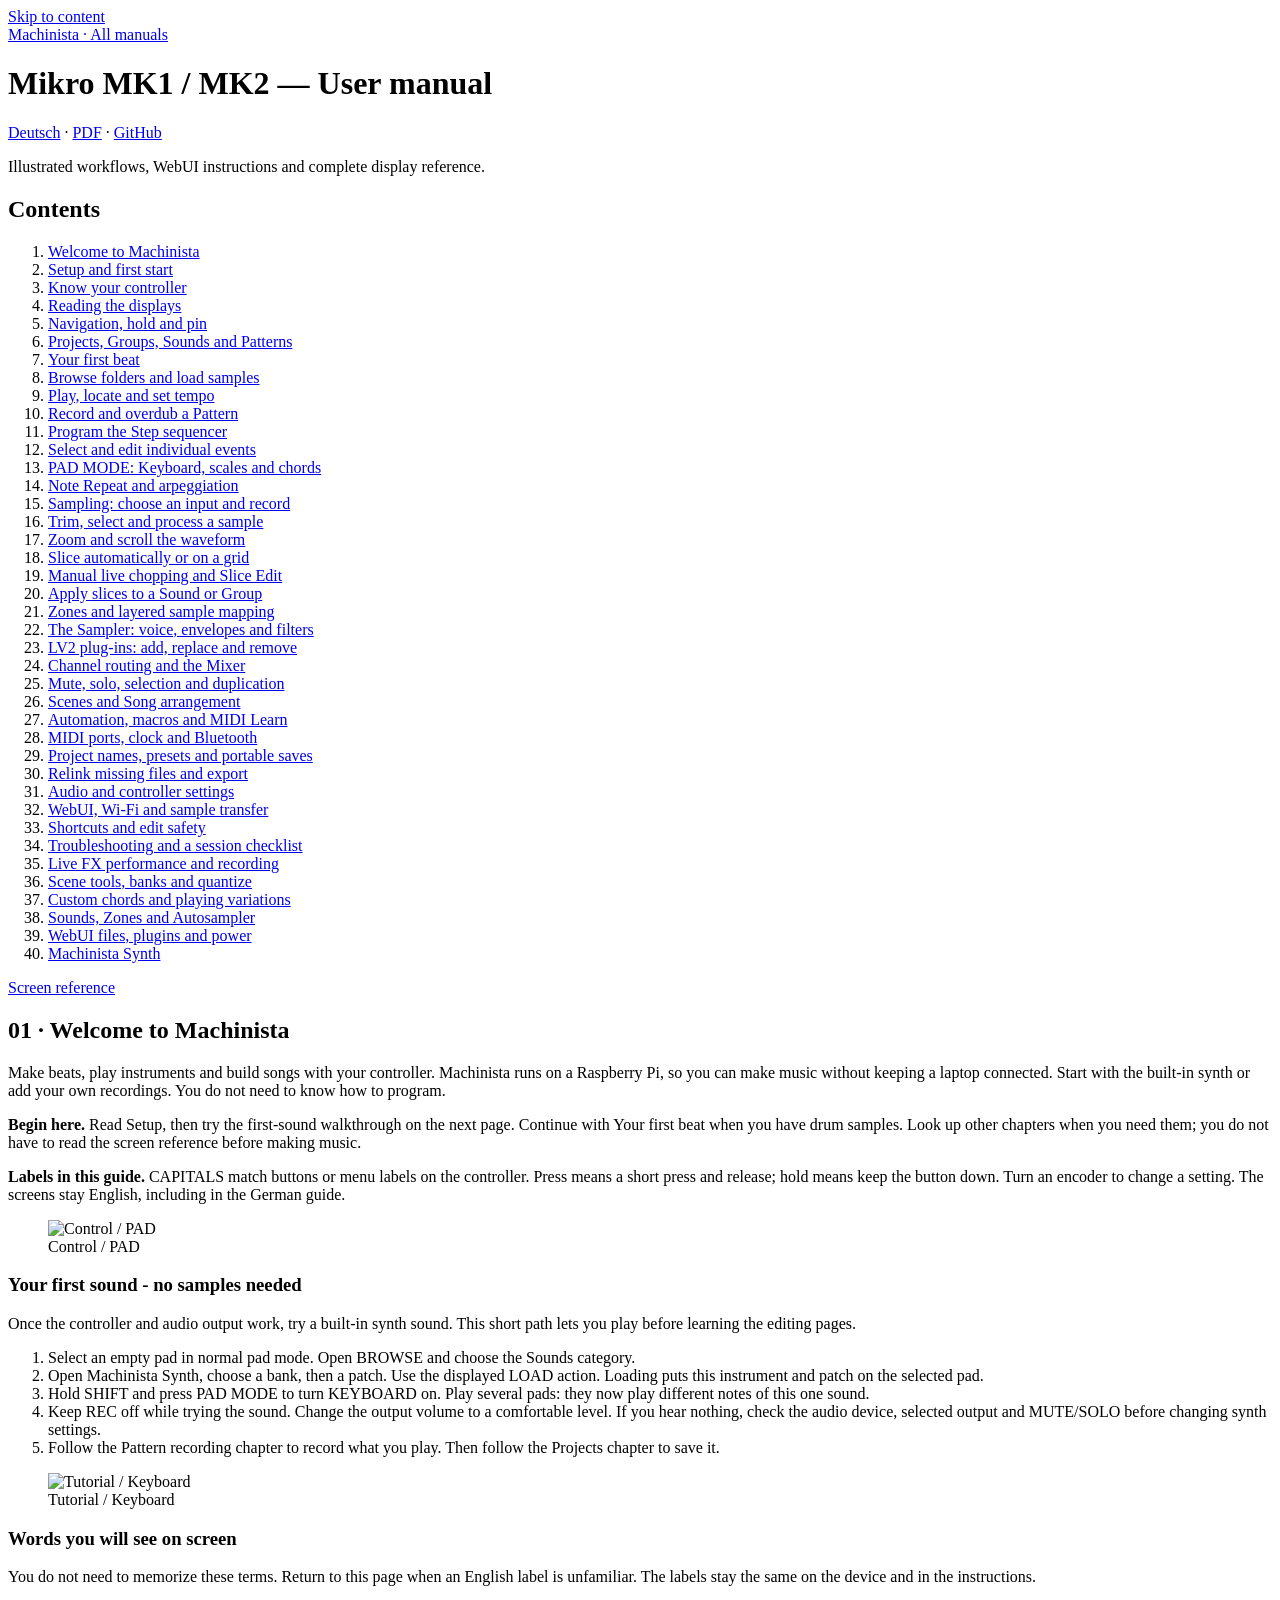
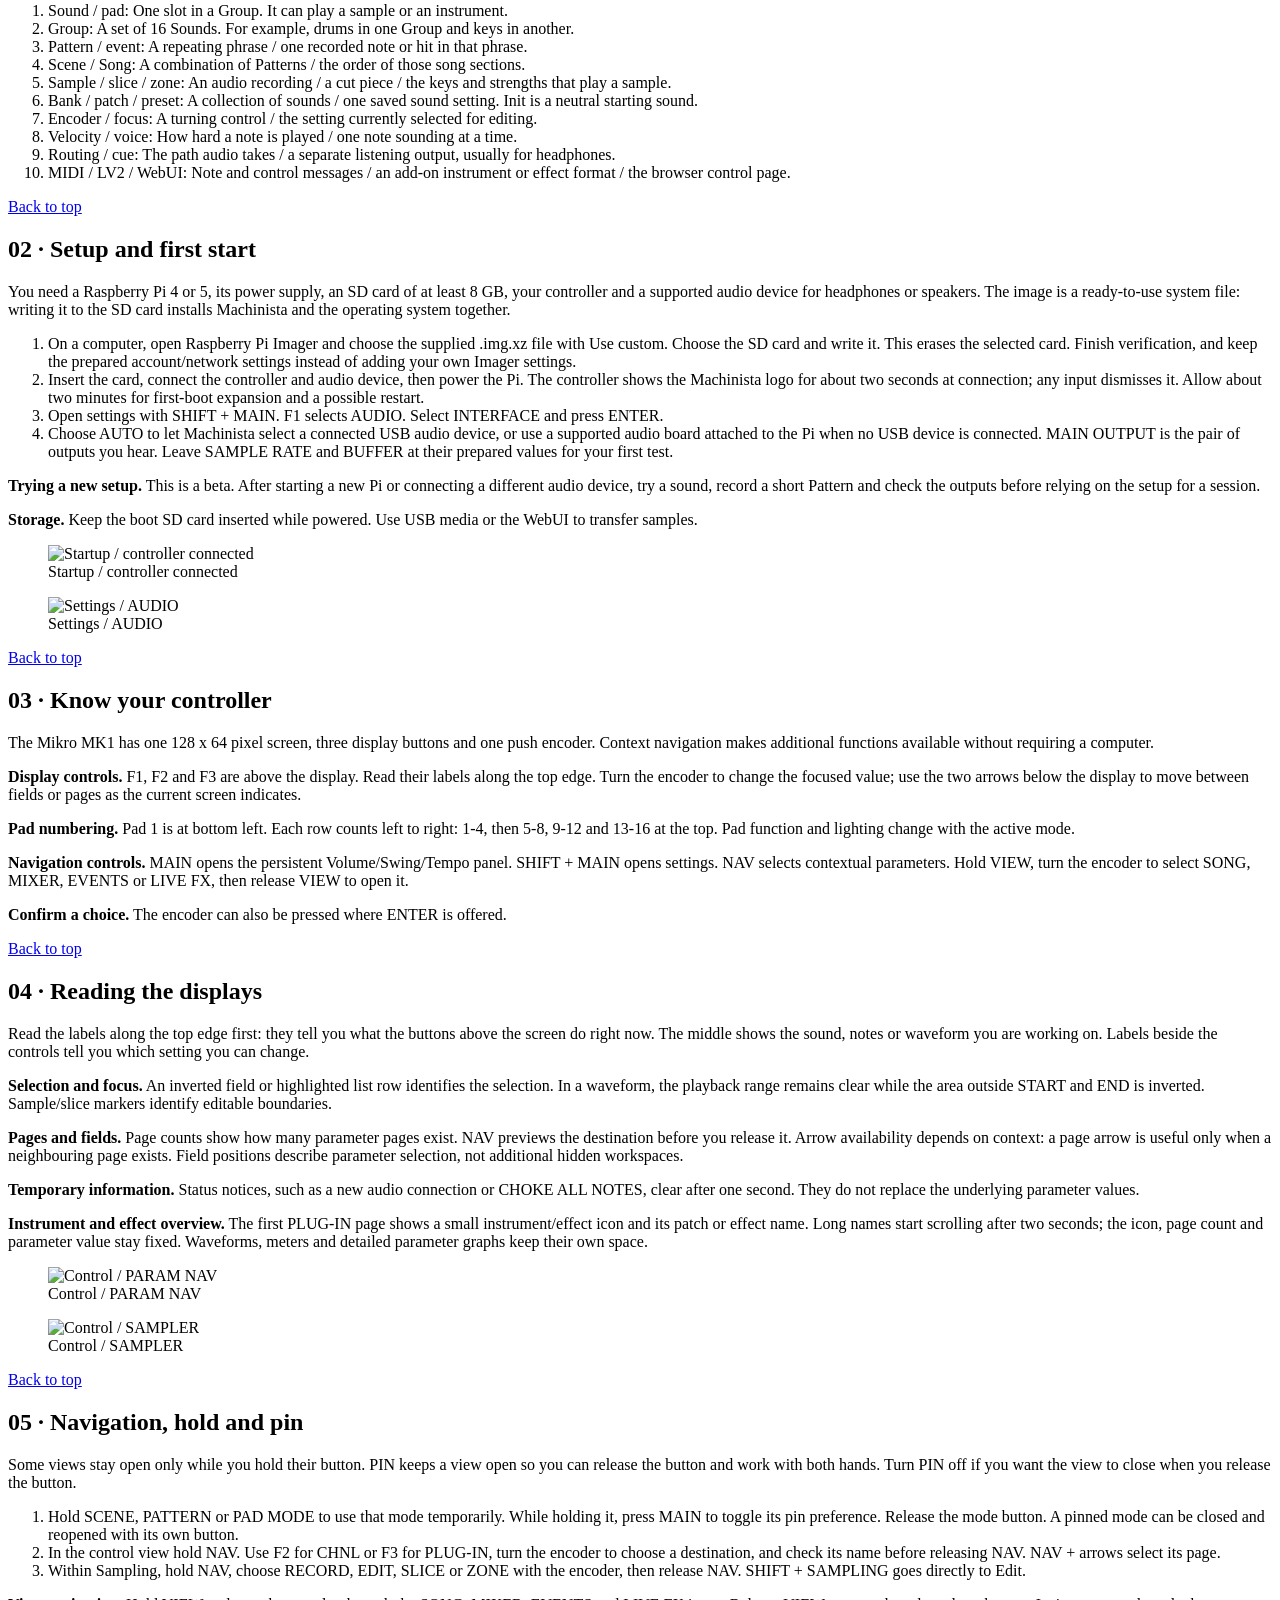
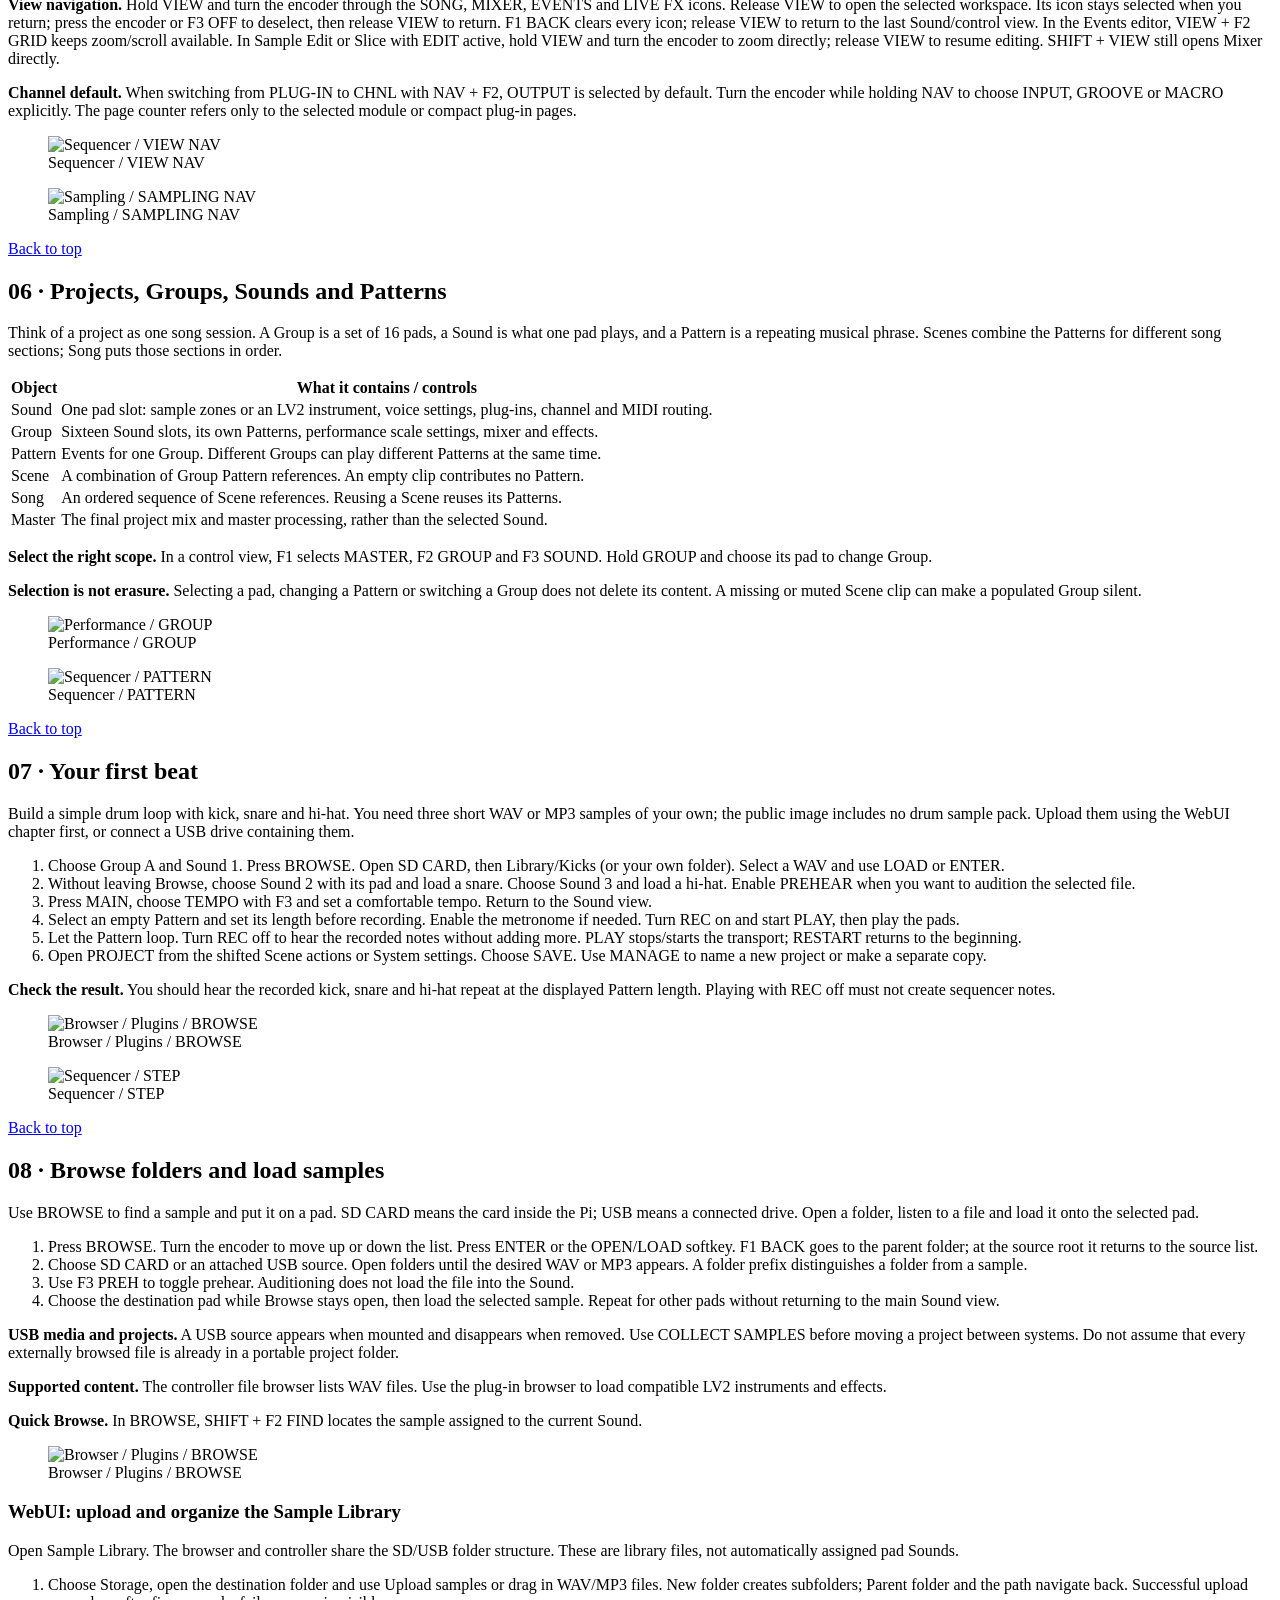
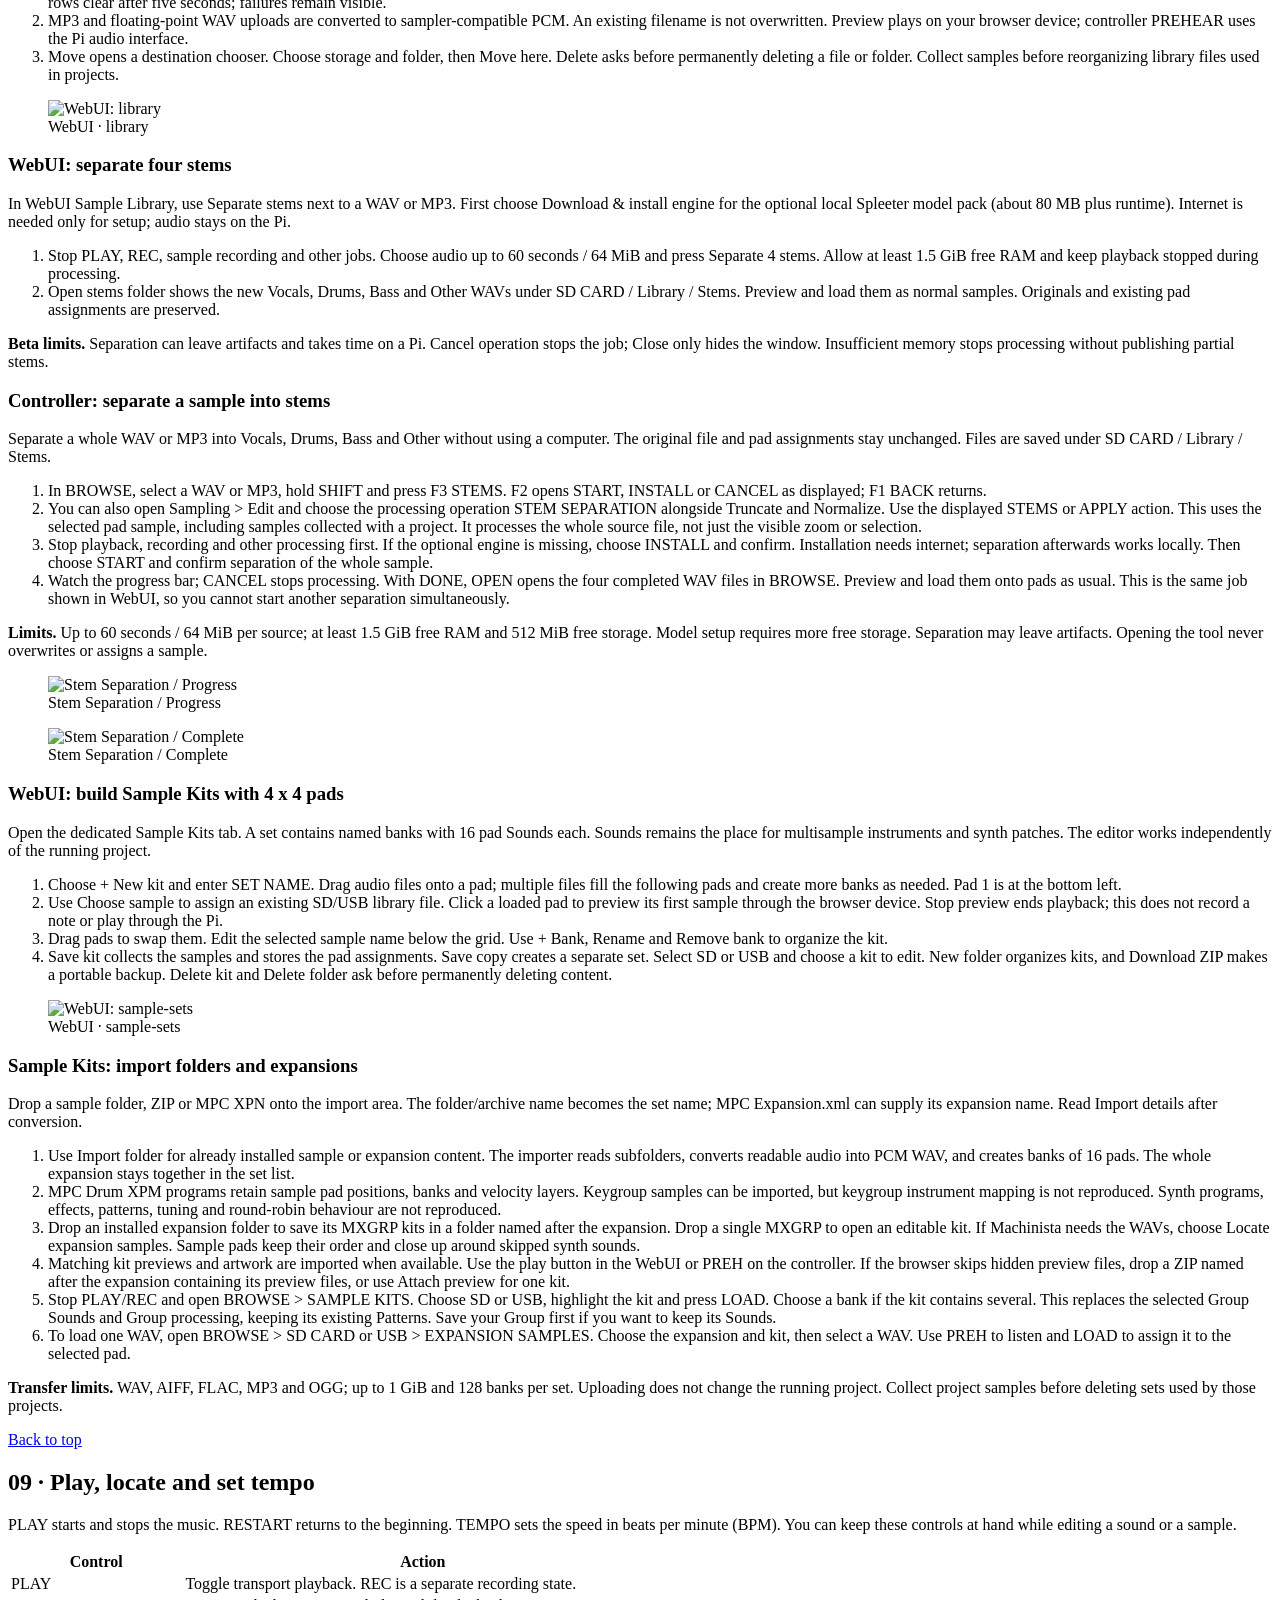
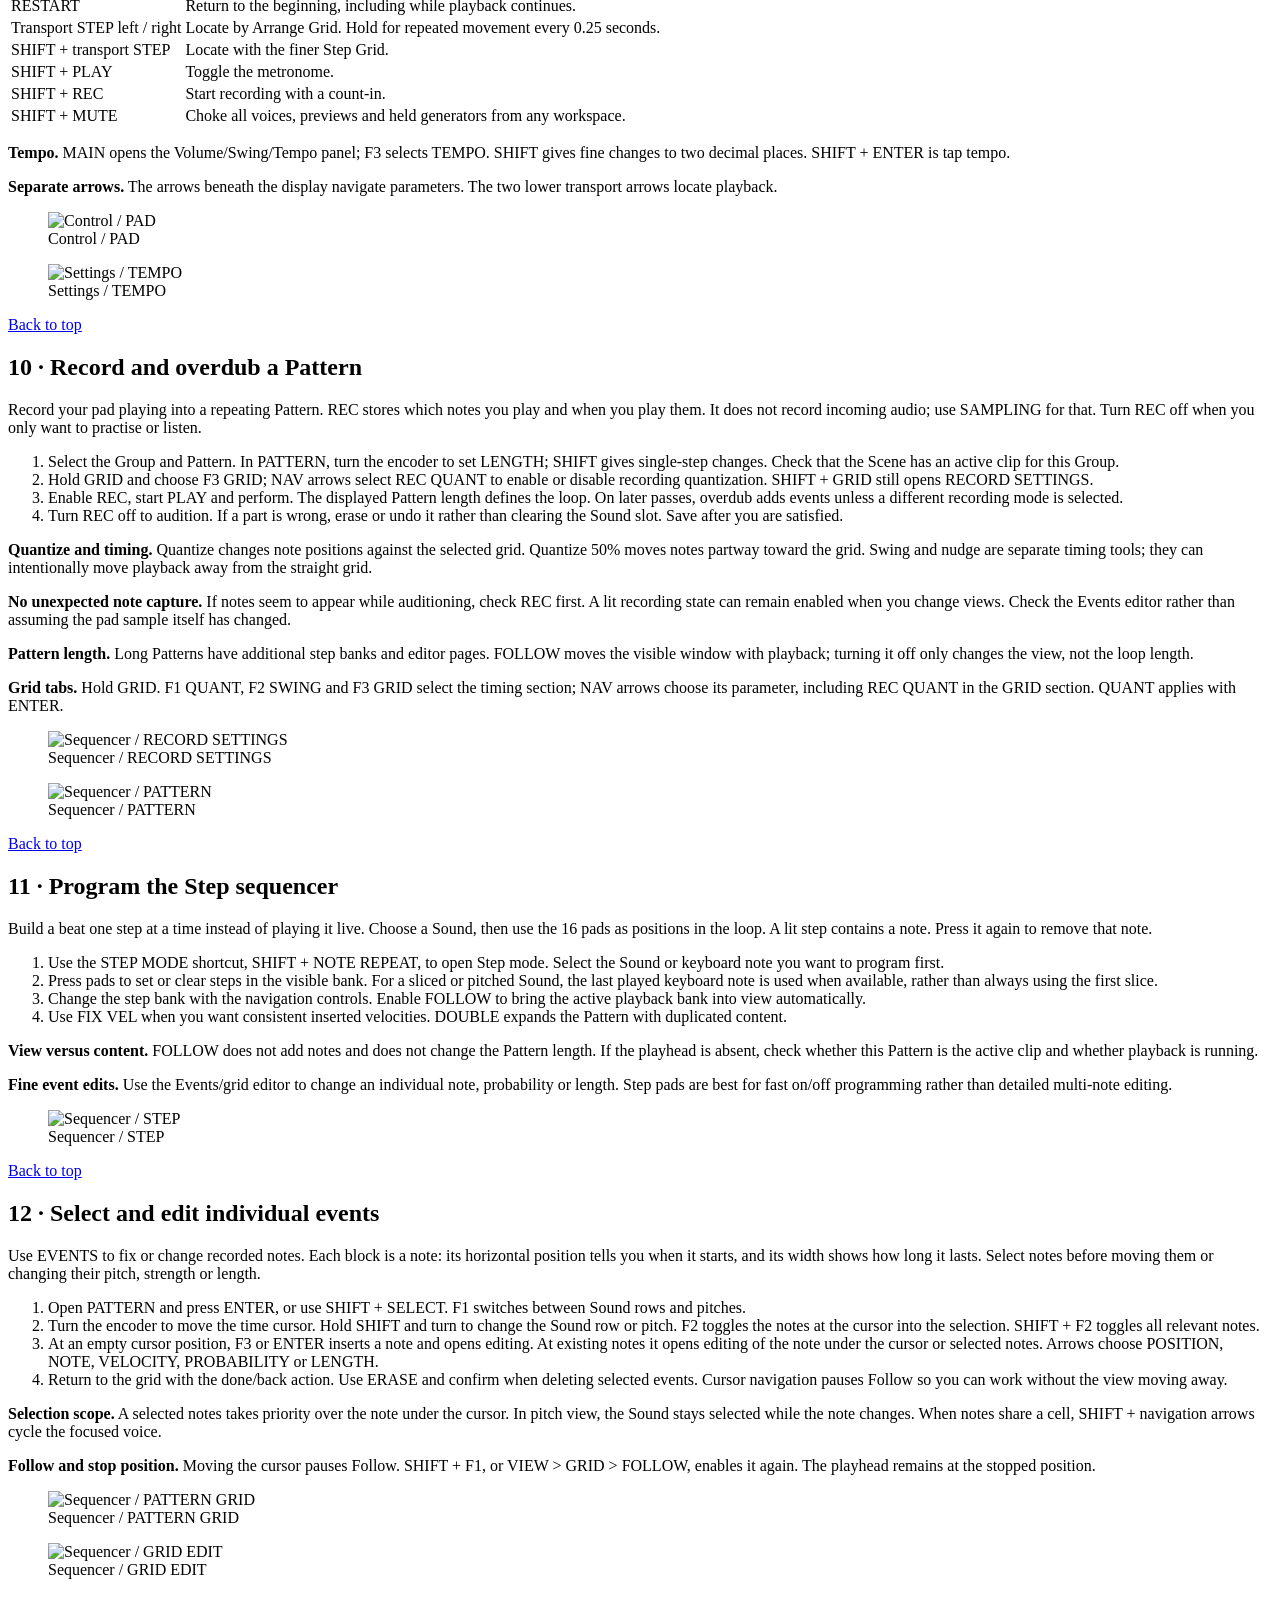
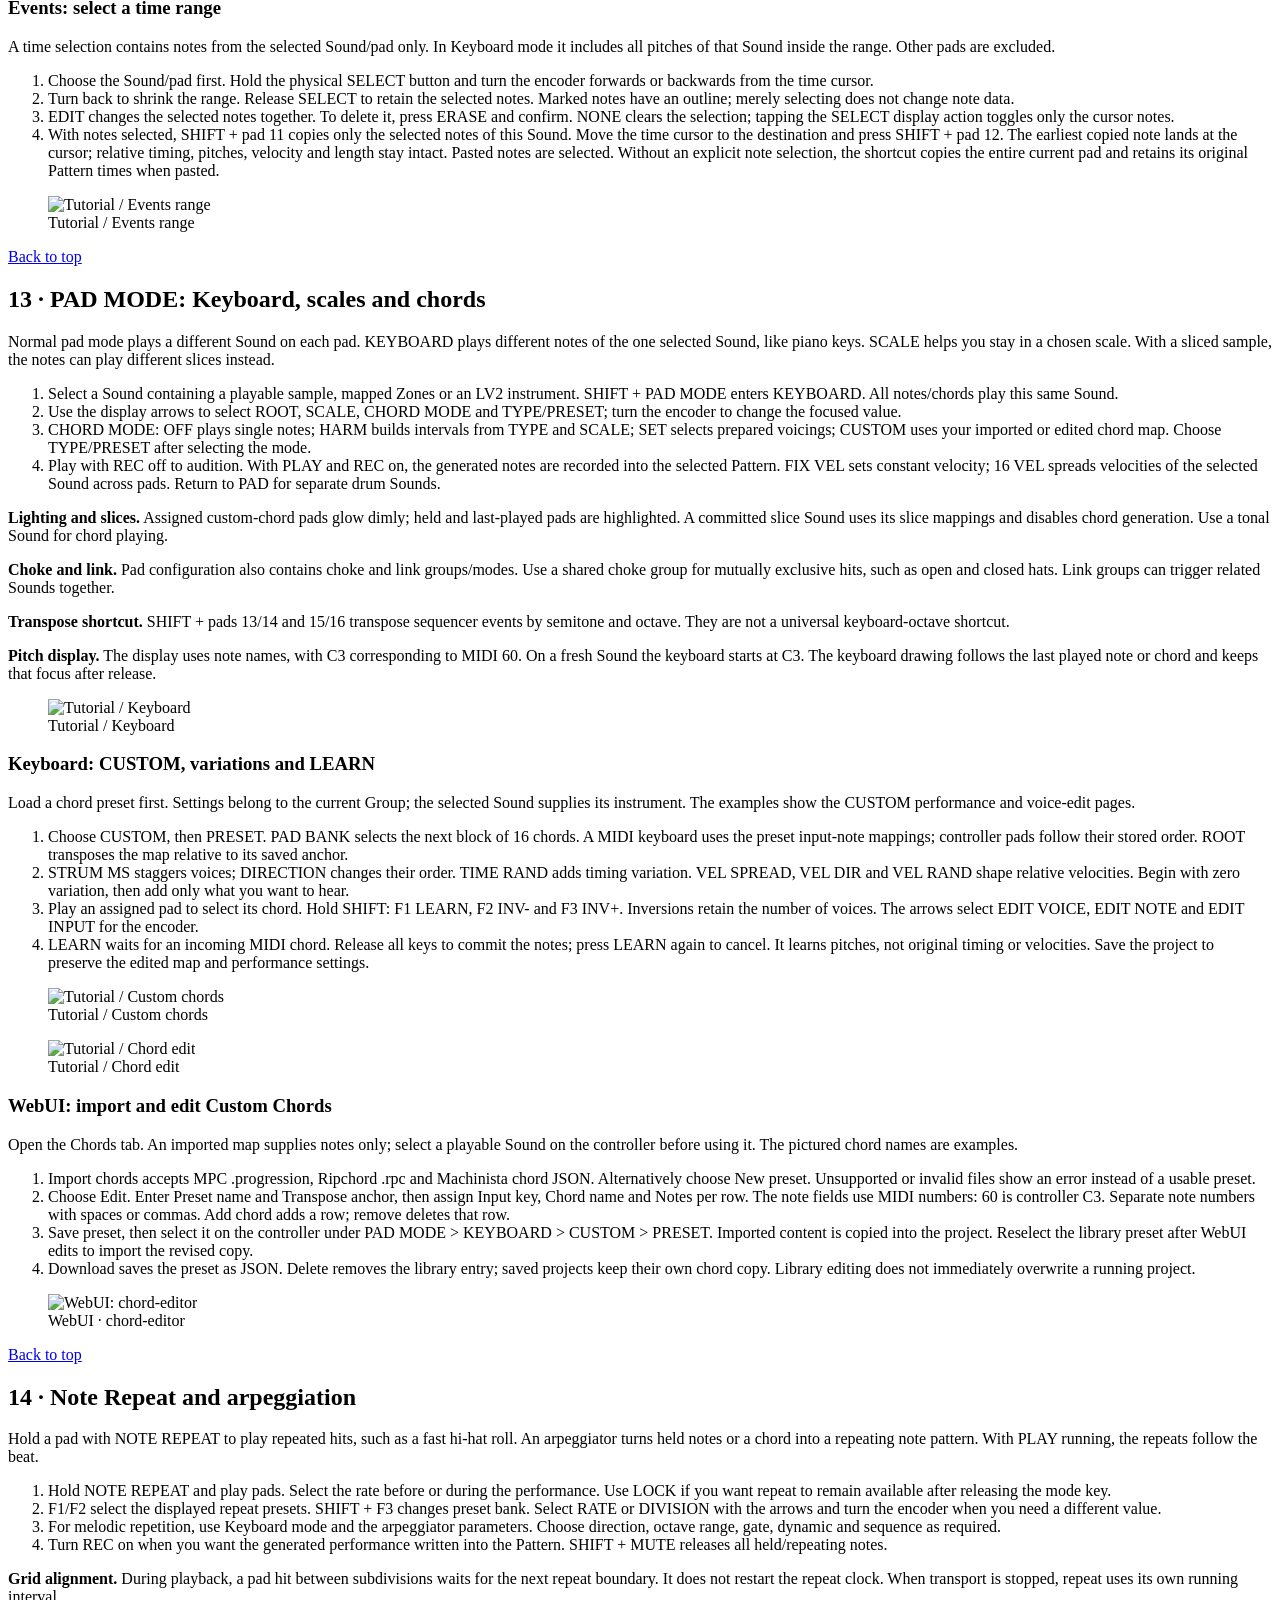
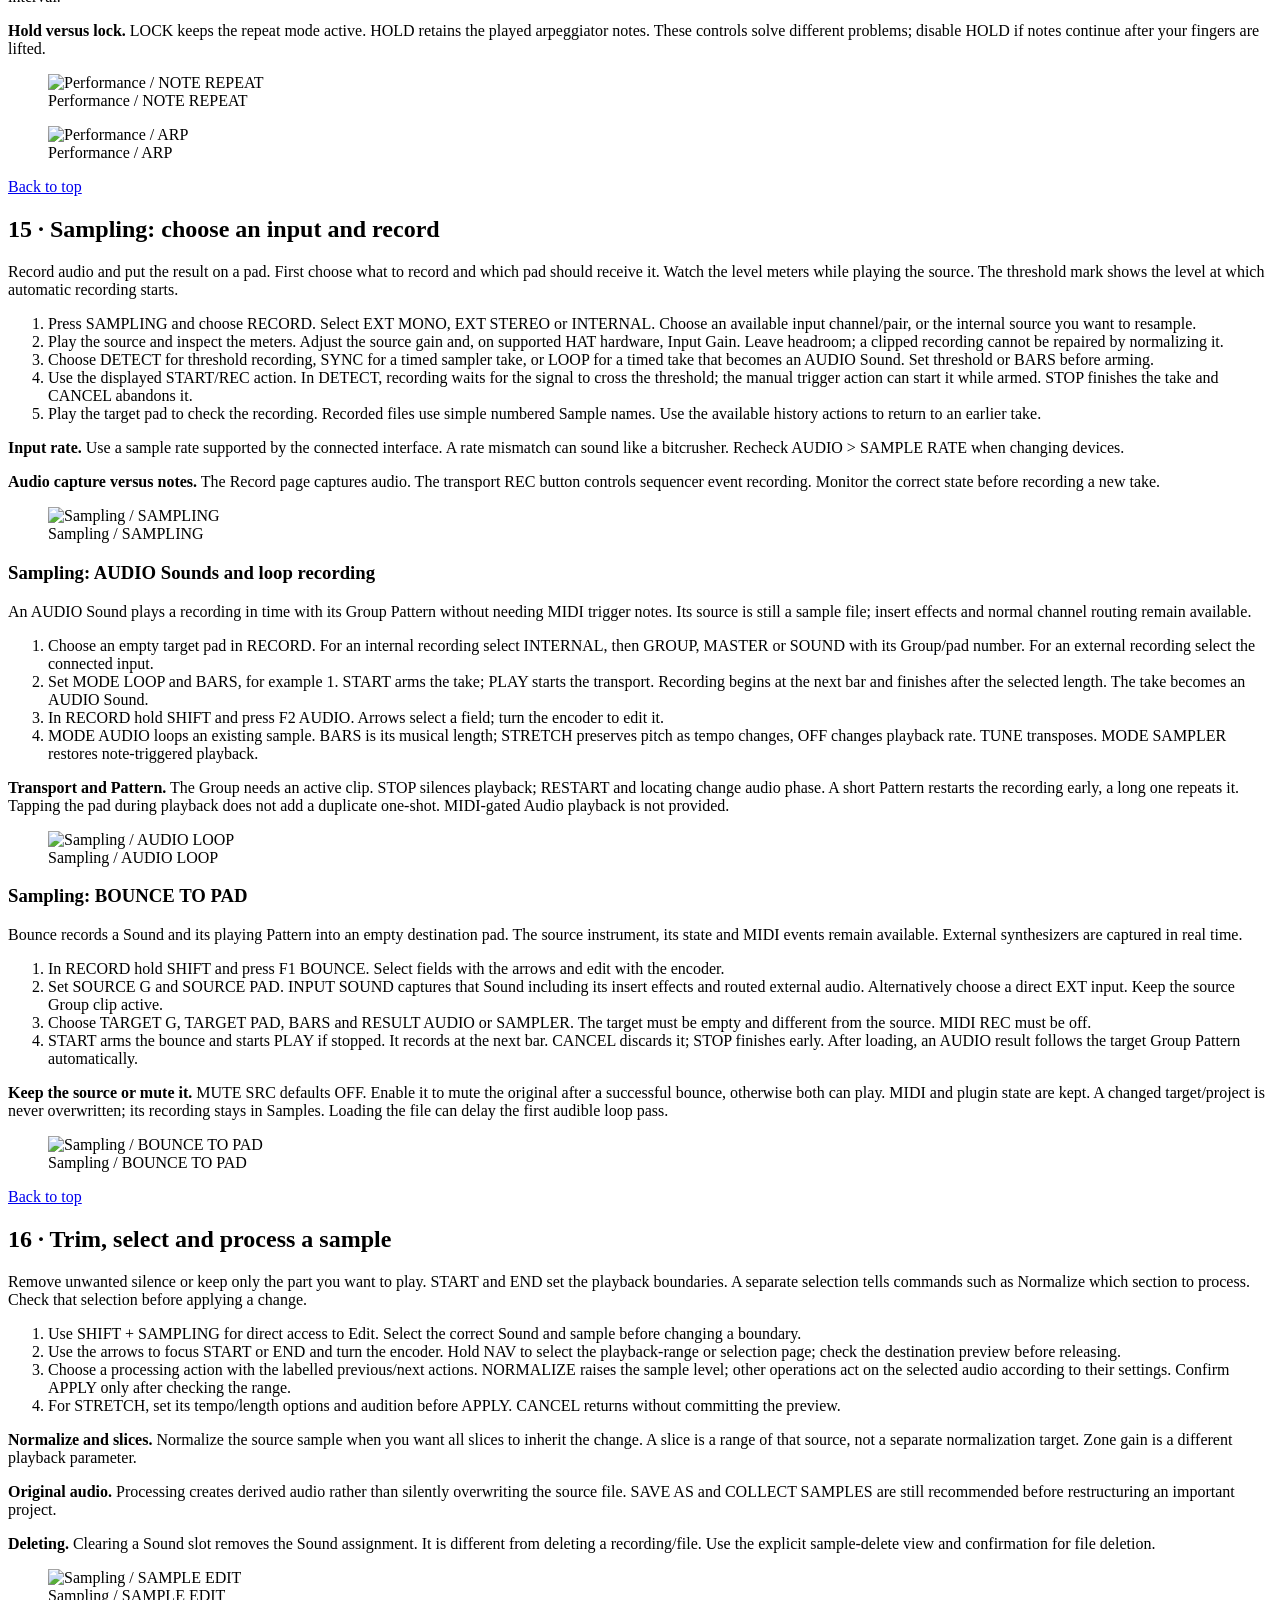
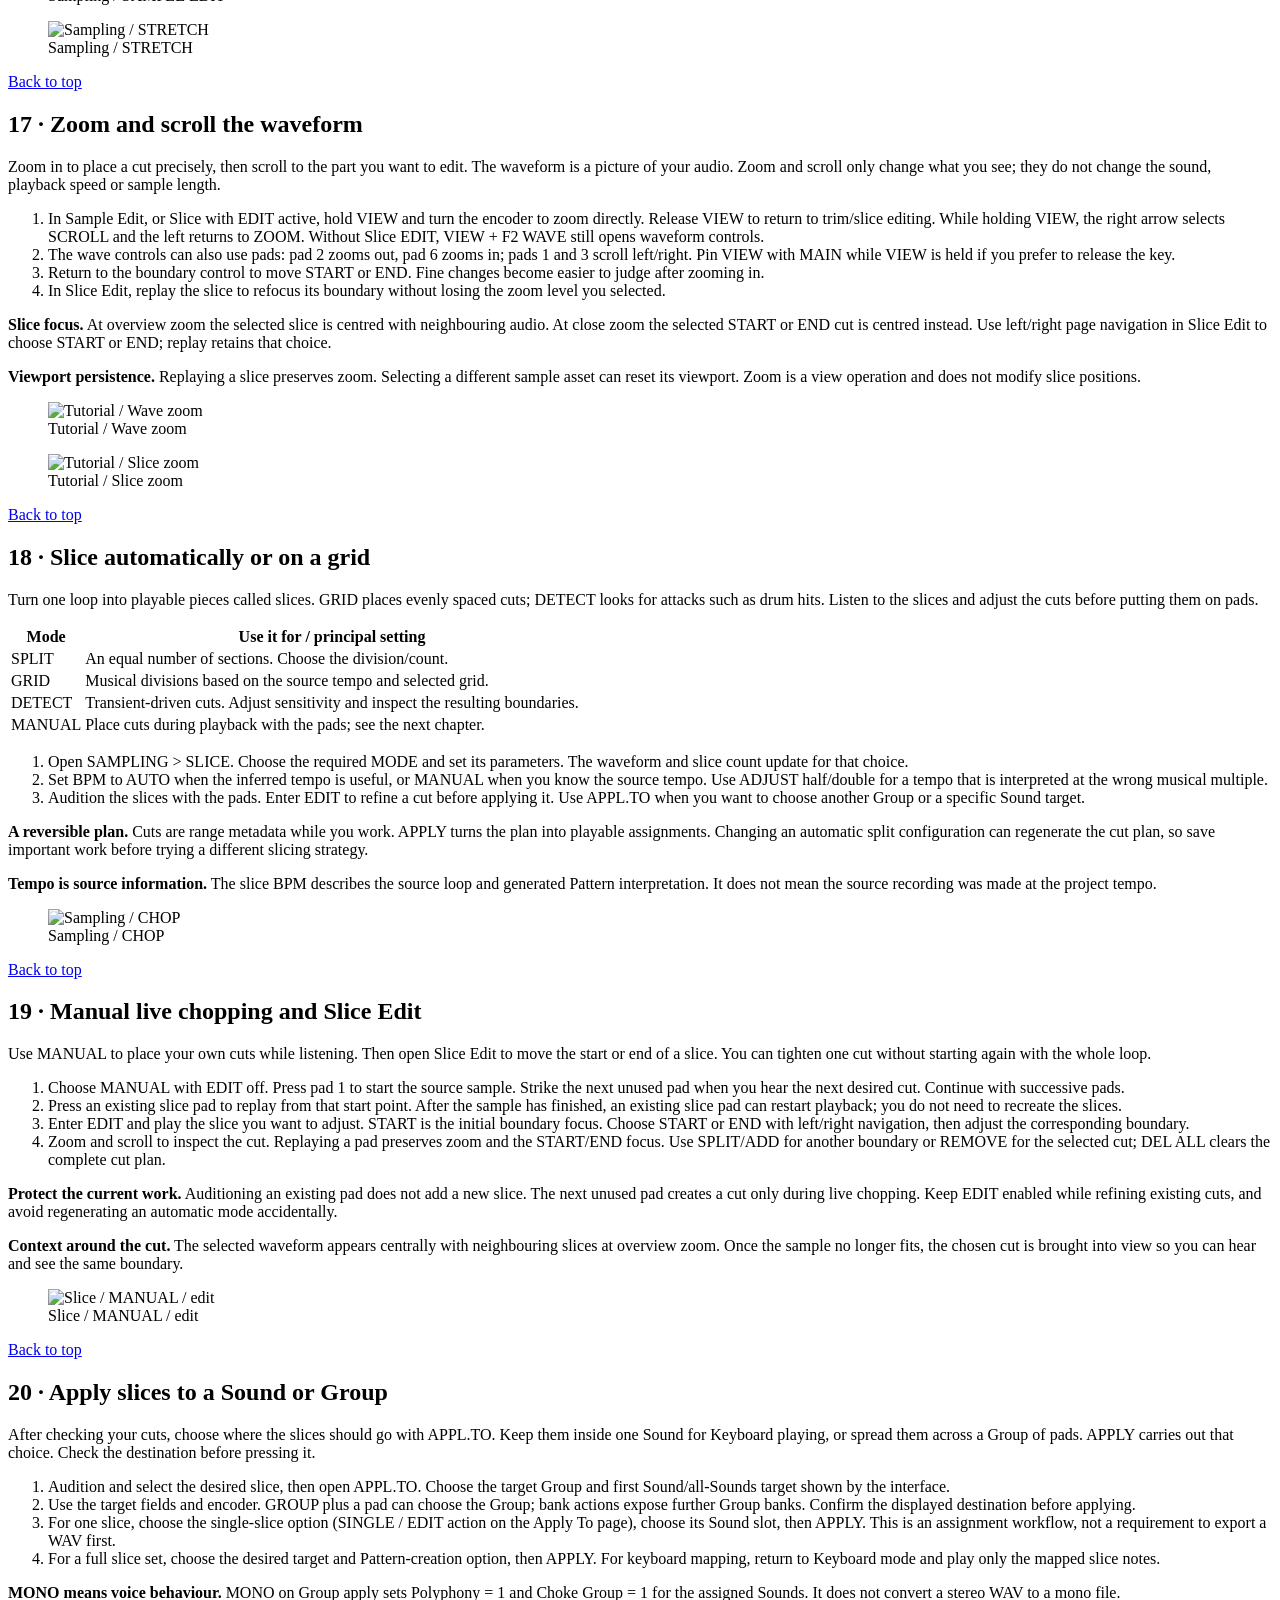
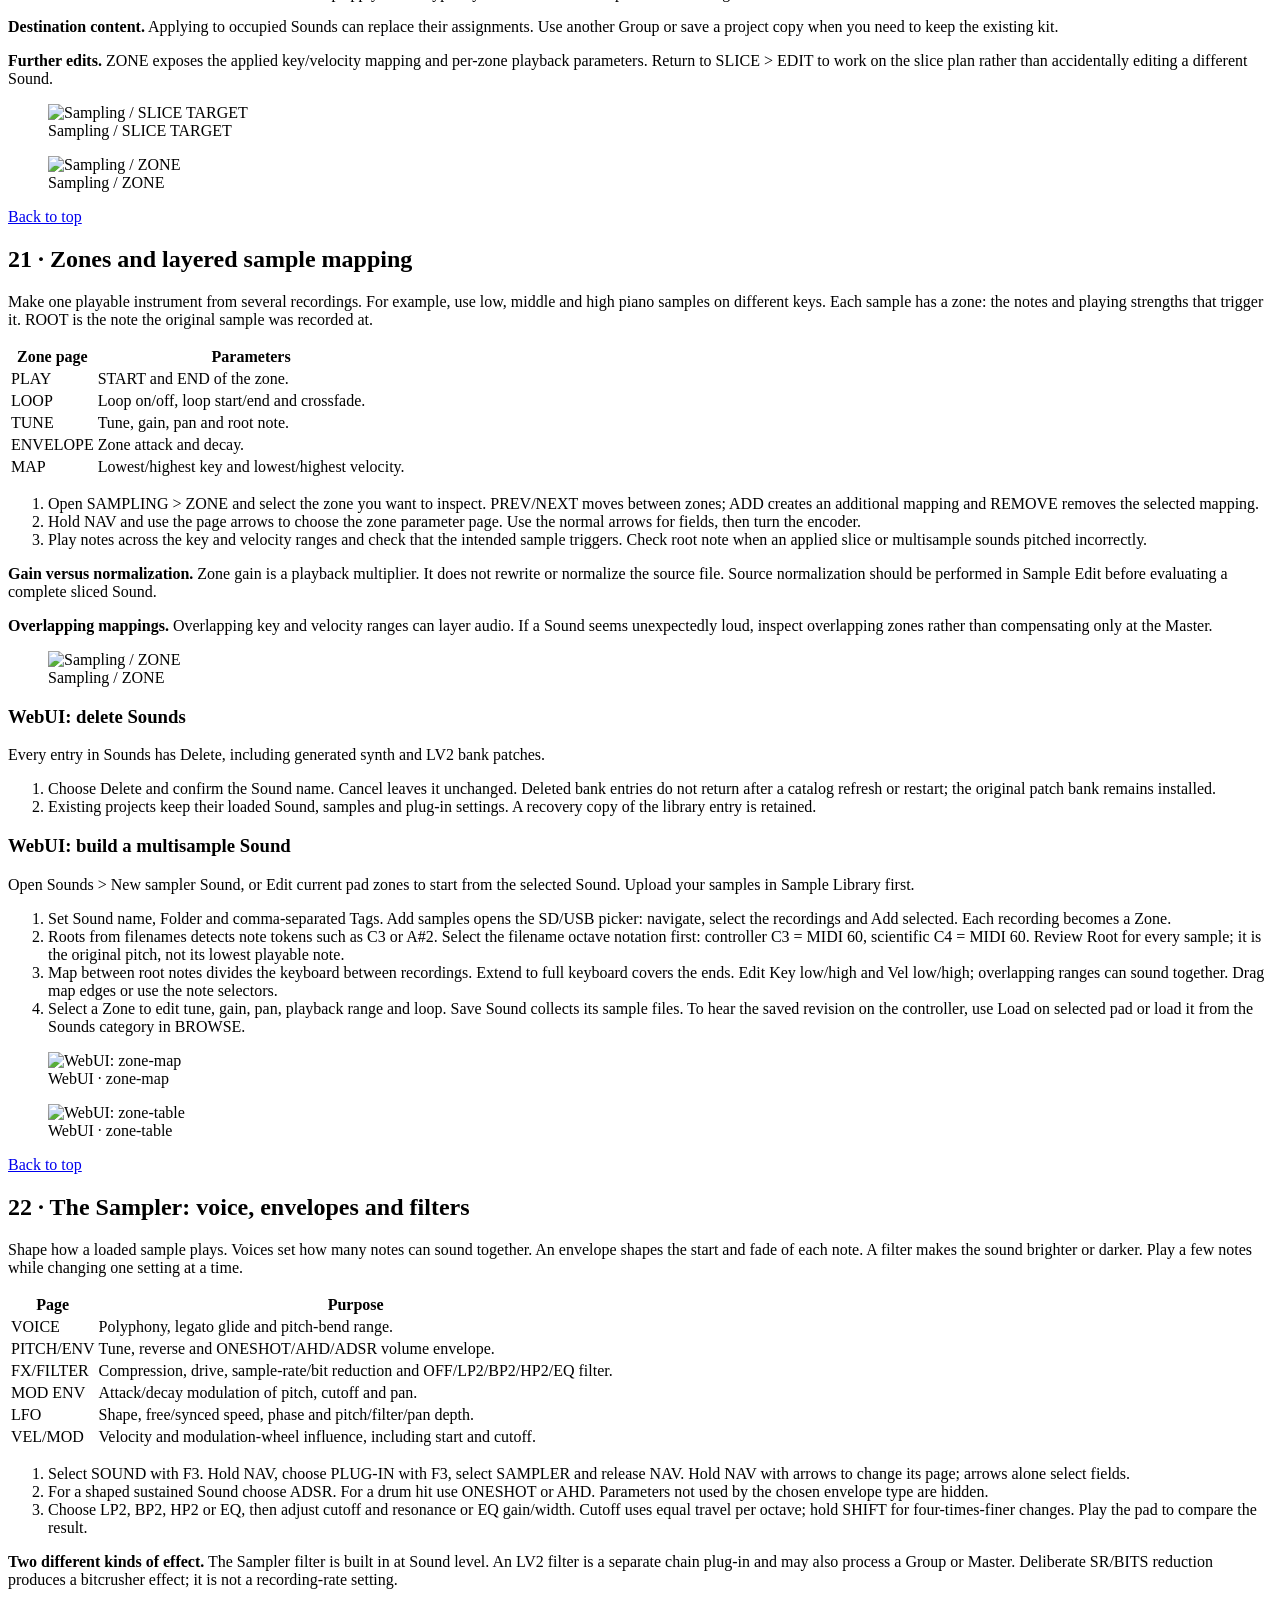
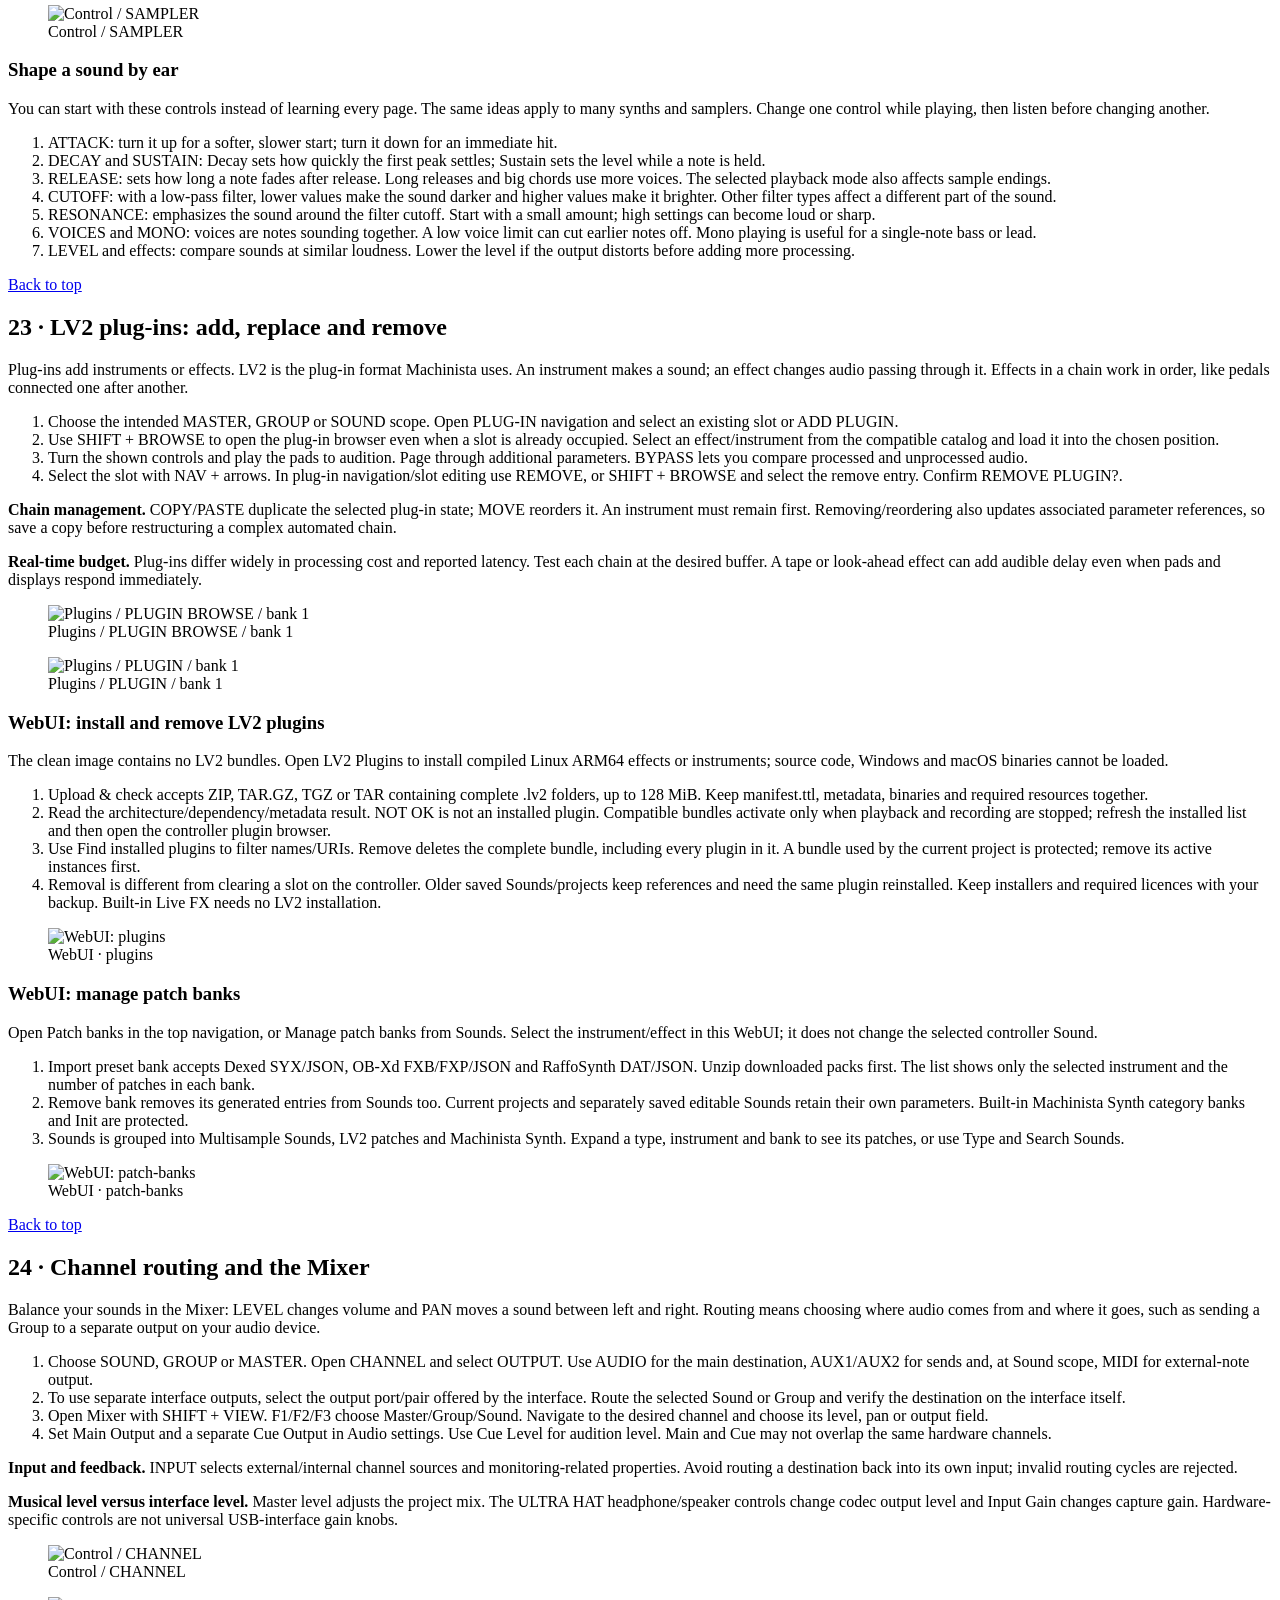
==== commit dba97695: "Merge upstream beta 19 (74a71f9) into norns-mode Co-Authored-By: Claude Opus 5.5 <noreply@anthropic." ====
--- a/docs/manuals/mikro-en.html
+++ b/docs/manuals/mikro-en.html
@@ -1,4 +1,4 @@
 <!doctype html>
 <html lang="en"><head><meta charset="utf-8"><meta name="viewport" content="width=device-width,initial-scale=1">
 <title>Mikro MK1 / MK2 — User manual · Machinista</title><meta name="description" content="Machinista illustrated controller manual — workflows, WebUI and display reference.">
-<link rel="stylesheet" href="manuals.css"></head><body><a class="skip" href="#content">Skip to content</a><header id="top"><a href="index.html">Machinista · All manuals</a><h1>Mikro MK1 / MK2 — User manual</h1><p><a href="mikro-de.html" lang="de">Deutsch</a> · <a href="https://github.com/photogeen/machinista/releases/download/v0.1.0-beta.18/Machinista_Mikro_MK1_User_Manual_EN.pdf">PDF</a> · <a href="https://github.com/photogeen/machinista">GitHub</a></p><p>Illustrated workflows, WebUI instructions and complete display reference.</p></header><main class="layout"><nav aria-label="Contents"><h2>Contents</h2><ol><li><a href="#chapter-1">Welcome to Machinista</a></li><li><a href="#chapter-2">Setup and first start</a></li><li><a href="#chapter-3">Know your controller</a></li><li><a href="#chapter-4">Reading the displays</a></li><li><a href="#chapter-5">Navigation, hold and pin</a></li><li><a href="#chapter-6">Projects, Groups, Sounds and Patterns</a></li><li><a href="#chapter-7">Your first beat</a></li><li><a href="#chapter-8">Browse folders and load samples</a></li><li><a href="#chapter-9">Play, locate and set tempo</a></li><li><a href="#chapter-10">Record and overdub a Pattern</a></li><li><a href="#chapter-11">Program the Step sequencer</a></li><li><a href="#chapter-12">Select and edit individual events</a></li><li><a href="#chapter-13">PAD MODE: Keyboard, scales and chords</a></li><li><a href="#chapter-14">Note Repeat and arpeggiation</a></li><li><a href="#chapter-15">Sampling: choose an input and record</a></li><li><a href="#chapter-16">Trim, select and process a sample</a></li><li><a href="#chapter-17">Zoom and scroll the waveform</a></li><li><a href="#chapter-18">Slice automatically or on a grid</a></li><li><a href="#chapter-19">Manual live chopping and Slice Edit</a></li><li><a href="#chapter-20">Apply slices to a Sound or Group</a></li><li><a href="#chapter-21">Zones and layered sample mapping</a></li><li><a href="#chapter-22">The Sampler: voice, envelopes and filters</a></li><li><a href="#chapter-23">LV2 plug-ins: add, replace and remove</a></li><li><a href="#chapter-24">Channel routing and the Mixer</a></li><li><a href="#chapter-25">Mute, solo, selection and duplication</a></li><li><a href="#chapter-26">Scenes and Song arrangement</a></li><li><a href="#chapter-27">Automation, macros and MIDI Learn</a></li><li><a href="#chapter-28">MIDI ports, clock and Bluetooth</a></li><li><a href="#chapter-29">Project names, presets and portable saves</a></li><li><a href="#chapter-30">Relink missing files and export</a></li><li><a href="#chapter-31">Audio and controller settings</a></li><li><a href="#chapter-32">WebUI, Wi-Fi and sample transfer</a></li><li><a href="#chapter-33">Shortcuts and edit safety</a></li><li><a href="#chapter-34">Troubleshooting and a session checklist</a></li><li><a href="#chapter-35">Live FX performance and recording</a></li><li><a href="#chapter-36">Scene tools, banks and quantize</a></li><li><a href="#chapter-37">Custom chords and playing variations</a></li><li><a href="#chapter-38">Sounds, Zones and Autosampler</a></li><li><a href="#chapter-39">WebUI files, plugins and power</a></li><li><a href="#chapter-40">Machinista Synth</a></li></ol><a href="#screens">Screen reference</a></nav><article id="content"><section id="chapter-1"><h2>01 · Welcome to Machinista</h2><p>Make beats, play instruments and build songs with your controller. Machinista runs on a Raspberry Pi, so you can make music without keeping a laptop connected. Start with the built-in synth or add your own recordings. You do not need to know how to program.</p><p class="note"><strong>Begin here.</strong> Read Setup, then try the first-sound walkthrough on the next page. Continue with Your first beat when you have drum samples. Look up other chapters when you need them; you do not have to read the screen reference before making music.</p><p class="note"><strong>Labels in this guide.</strong> CAPITALS match buttons or menu labels on the controller. Press means a short press and release; hold means keep the button down. Turn an encoder to change a setting. The screens stay English, including in the German guide.</p><figure class="micro"><img class="display" src="images/ffef833682b8117290ee57c3.png" alt="Control / PAD" loading="lazy"><figcaption>Control / PAD</figcaption></figure><h3>Your first sound - no samples needed</h3><p>Once the controller and audio output work, try a built-in synth sound. This short path lets you play before learning the editing pages.</p><ol><li>Select an empty pad in normal pad mode. Open BROWSE and choose the Sounds category.</li><li>Open Machinista Synth, choose a bank, then a patch. Use the displayed LOAD action. Loading puts this instrument and patch on the selected pad.</li><li>Hold SHIFT and press PAD MODE to turn KEYBOARD on. Play several pads: they now play different notes of this one sound.</li><li>Keep REC off while trying the sound. Change the output volume to a comfortable level. If you hear nothing, check the audio device, selected output and MUTE/SOLO before changing synth settings.</li><li>Follow the Pattern recording chapter to record what you play. Then follow the Projects chapter to save it.</li></ol><figure class="micro"><img class="display" src="images/a1d907ac8448a4e5626b740a.png" alt="Tutorial / Keyboard" loading="lazy"><figcaption>Tutorial / Keyboard</figcaption></figure><h3>Words you will see on screen</h3><p>You do not need to memorize these terms. Return to this page when an English label is unfamiliar. The labels stay the same on the device and in the instructions.</p><ol><li>Sound / pad: One slot in a Group. It can play a sample or an instrument.</li><li>Group: A set of 16 Sounds. For example, drums in one Group and keys in another.</li><li>Pattern / event: A repeating phrase / one recorded note or hit in that phrase.</li><li>Scene / Song: A combination of Patterns / the order of those song sections.</li><li>Sample / slice / zone: An audio recording / a cut piece / the keys and strengths that play a sample.</li><li>Bank / patch / preset: A collection of sounds / one saved sound setting. Init is a neutral starting sound.</li><li>Encoder / focus: A turning control / the setting currently selected for editing.</li><li>Velocity / voice: How hard a note is played / one note sounding at a time.</li><li>Routing / cue: The path audio takes / a separate listening output, usually for headphones.</li><li>MIDI / LV2 / WebUI: Note and control messages / an add-on instrument or effect format / the browser control page.</li></ol><a class="top" href="#top">Back to top</a></section><section id="chapter-2"><h2>02 · Setup and first start</h2><p>You need a Raspberry Pi 4 or 5, its power supply, an SD card of at least 8 GB, your controller and a supported audio device for headphones or speakers. The image is a ready-to-use system file: writing it to the SD card installs Machinista and the operating system together.</p><ol><li>On a computer, open Raspberry Pi Imager and choose the supplied .img.xz file with Use custom. Choose the SD card and write it. This erases the selected card. Finish verification, and keep the prepared account/network settings instead of adding your own Imager settings.</li><li>Insert the card, connect the controller and audio device, then power the Pi. The controller shows the Machinista logo for about two seconds at connection; any input dismisses it. Allow about two minutes for first-boot expansion and a possible restart.</li><li>Open settings with SHIFT + MAIN. F1 selects AUDIO. Select INTERFACE and press ENTER.</li><li>Choose AUTO to let Machinista select a connected USB audio device, or use a supported audio board attached to the Pi when no USB device is connected. MAIN OUTPUT is the pair of outputs you hear. Leave SAMPLE RATE and BUFFER at their prepared values for your first test.</li></ol><p class="note"><strong>Trying a new setup.</strong> This is a beta. After starting a new Pi or connecting a different audio device, try a sound, record a short Pattern and check the outputs before relying on the setup for a session.</p><p class="note"><strong>Storage.</strong> Keep the boot SD card inserted while powered. Use USB media or the WebUI to transfer samples.</p><figure class="micro"><img class="display" src="images/8a05db2561403aa0389ef83a.png" alt="Startup / controller connected" loading="lazy"><figcaption>Startup / controller connected</figcaption></figure><figure class="micro"><img class="display" src="images/cf843fa66841d51bfc76b87b.png" alt="Settings / AUDIO" loading="lazy"><figcaption>Settings / AUDIO</figcaption></figure><a class="top" href="#top">Back to top</a></section><section id="chapter-3"><h2>03 · Know your controller</h2><p>The Mikro MK1 has one 128 x 64 pixel screen, three display buttons and one push encoder. Context navigation makes additional functions available without requiring a computer.</p><p class="note"><strong>Display controls.</strong> F1, F2 and F3 are above the display. Read their labels along the top edge. Turn the encoder to change the focused value; use the two arrows below the display to move between fields or pages as the current screen indicates.</p><p class="note"><strong>Pad numbering.</strong> Pad 1 is at bottom left. Each row counts left to right: 1-4, then 5-8, 9-12 and 13-16 at the top. Pad function and lighting change with the active mode.</p><p class="note"><strong>Navigation controls.</strong> MAIN opens the persistent Volume/Swing/Tempo panel. SHIFT + MAIN opens settings. NAV selects contextual parameters. Hold VIEW, turn the encoder to select SONG, MIXER, EVENTS or LIVE FX, then release VIEW to open it.</p><p class="note"><strong>Confirm a choice.</strong> The encoder can also be pressed where ENTER is offered.</p><a class="top" href="#top">Back to top</a></section><section id="chapter-4"><h2>04 · Reading the displays</h2><p>Read the labels along the top edge first: they tell you what the buttons above the screen do right now. The middle shows the sound, notes or waveform you are working on. Labels beside the controls tell you which setting you can change.</p><p class="note"><strong>Selection and focus.</strong> An inverted field or highlighted list row identifies the selection. In a waveform, the playback range remains clear while the area outside START and END is inverted. Sample/slice markers identify editable boundaries.</p><p class="note"><strong>Pages and fields.</strong> Page counts show how many parameter pages exist. NAV previews the destination before you release it. Arrow availability depends on context: a page arrow is useful only when a neighbouring page exists. Field positions describe parameter selection, not additional hidden workspaces.</p><p class="note"><strong>Temporary information.</strong> Status notices, such as a new audio connection or CHOKE ALL NOTES, clear after one second. They do not replace the underlying parameter values.</p><p class="note"><strong>Instrument and effect overview.</strong> The first PLUG-IN page shows a small instrument/effect icon and its patch or effect name. Long names start scrolling after two seconds; the icon, page count and parameter value stay fixed. Waveforms, meters and detailed parameter graphs keep their own space.</p><figure class="micro"><img class="display" src="images/2576edb7b5a82c6503ec942f.png" alt="Control / PARAM NAV" loading="lazy"><figcaption>Control / PARAM NAV</figcaption></figure><figure class="micro"><img class="display" src="images/b9844be781058a4e724141ee.png" alt="Control / SAMPLER" loading="lazy"><figcaption>Control / SAMPLER</figcaption></figure><a class="top" href="#top">Back to top</a></section><section id="chapter-5"><h2>05 · Navigation, hold and pin</h2><p>Some views stay open only while you hold their button. PIN keeps a view open so you can release the button and work with both hands. Turn PIN off if you want the view to close when you release the button.</p><ol><li>Hold SCENE, PATTERN or PAD MODE to use that mode temporarily. While holding it, press MAIN to toggle its pin preference. Release the mode button. A pinned mode can be closed and reopened with its own button.</li><li>In the control view hold NAV. Use F2 for CHNL or F3 for PLUG-IN, turn the encoder to choose a destination, and check its name before releasing NAV. NAV + arrows select its page.</li><li>Within Sampling, hold NAV, choose RECORD, EDIT, SLICE or ZONE with the encoder, then release NAV. SHIFT + SAMPLING goes directly to Edit.</li></ol><p class="note"><strong>View navigation.</strong> Hold VIEW and turn the encoder through the SONG, MIXER, EVENTS and LIVE FX icons. Release VIEW to open the selected workspace. Its icon stays selected when you return; press the encoder or F3 OFF to deselect, then release VIEW to return. F1 BACK clears every icon; release VIEW to return to the last Sound/control view. In the Events editor, VIEW + F2 GRID keeps zoom/scroll available. In Sample Edit or Slice with EDIT active, hold VIEW and turn the encoder to zoom directly; release VIEW to resume editing. SHIFT + VIEW still opens Mixer directly.</p><p class="note"><strong>Channel default.</strong> When switching from PLUG-IN to CHNL with NAV + F2, OUTPUT is selected by default. Turn the encoder while holding NAV to choose INPUT, GROOVE or MACRO explicitly. The page counter refers only to the selected module or compact plug-in pages.</p><figure class="micro"><img class="display" src="images/23152cfe59417b618ed39162.png" alt="Sequencer / VIEW NAV" loading="lazy"><figcaption>Sequencer / VIEW NAV</figcaption></figure><figure class="micro"><img class="display" src="images/181788389061cf4a2cb25919.png" alt="Sampling / SAMPLING NAV" loading="lazy"><figcaption>Sampling / SAMPLING NAV</figcaption></figure><a class="top" href="#top">Back to top</a></section><section id="chapter-6"><h2>06 · Projects, Groups, Sounds and Patterns</h2><p>Think of a project as one song session. A Group is a set of 16 pads, a Sound is what one pad plays, and a Pattern is a repeating musical phrase. Scenes combine the Patterns for different song sections; Song puts those sections in order.</p><table><tr><th>Object</th><th>What it contains / controls</th></tr><tr><td>Sound</td><td>One pad slot: sample zones or an LV2 instrument, voice settings, plug-ins, channel and MIDI routing.</td></tr><tr><td>Group</td><td>Sixteen Sound slots, its own Patterns, performance scale settings, mixer and effects.</td></tr><tr><td>Pattern</td><td>Events for one Group. Different Groups can play different Patterns at the same time.</td></tr><tr><td>Scene</td><td>A combination of Group Pattern references. An empty clip contributes no Pattern.</td></tr><tr><td>Song</td><td>An ordered sequence of Scene references. Reusing a Scene reuses its Patterns.</td></tr><tr><td>Master</td><td>The final project mix and master processing, rather than the selected Sound.</td></tr></table><p class="note"><strong>Select the right scope.</strong> In a control view, F1 selects MASTER, F2 GROUP and F3 SOUND. Hold GROUP and choose its pad to change Group.</p><p class="note"><strong>Selection is not erasure.</strong> Selecting a pad, changing a Pattern or switching a Group does not delete its content. A missing or muted Scene clip can make a populated Group silent.</p><figure class="micro"><img class="display" src="images/8d527ce844e91f2fe77b0b67.png" alt="Performance / GROUP" loading="lazy"><figcaption>Performance / GROUP</figcaption></figure><figure class="micro"><img class="display" src="images/d8370814da26ffdca0d7b768.png" alt="Sequencer / PATTERN" loading="lazy"><figcaption>Sequencer / PATTERN</figcaption></figure><a class="top" href="#top">Back to top</a></section><section id="chapter-7"><h2>07 · Your first beat</h2><p>Build a simple drum loop with kick, snare and hi-hat. You need three short WAV or MP3 samples of your own; the public image includes no drum sample pack. Upload them using the WebUI chapter first, or connect a USB drive containing them.</p><ol><li>Choose Group A and Sound 1. Press BROWSE. Open SD CARD, then Library/Kicks (or your own folder). Select a WAV and use LOAD or ENTER.</li><li>Without leaving Browse, choose Sound 2 with its pad and load a snare. Choose Sound 3 and load a hi-hat. Enable PREHEAR when you want to audition the selected file.</li><li>Press MAIN, choose TEMPO with F3 and set a comfortable tempo. Return to the Sound view.</li><li>Select an empty Pattern and set its length before recording. Enable the metronome if needed. Turn REC on and start PLAY, then play the pads.</li><li>Let the Pattern loop. Turn REC off to hear the recorded notes without adding more. PLAY stops/starts the transport; RESTART returns to the beginning.</li><li>Open PROJECT from the shifted Scene actions or System settings. Choose SAVE. Use MANAGE to name a new project or make a separate copy.</li></ol><p class="note"><strong>Check the result.</strong> You should hear the recorded kick, snare and hi-hat repeat at the displayed Pattern length. Playing with REC off must not create sequencer notes.</p><figure class="micro"><img class="display" src="images/15b63009df6009113c8b81a5.png" alt="Browser / Plugins / BROWSE" loading="lazy"><figcaption>Browser / Plugins / BROWSE</figcaption></figure><figure class="micro"><img class="display" src="images/f3ea1876cae62d4f23de0077.png" alt="Sequencer / STEP" loading="lazy"><figcaption>Sequencer / STEP</figcaption></figure><a class="top" href="#top">Back to top</a></section><section id="chapter-8"><h2>08 · Browse folders and load samples</h2><p>Use BROWSE to find a sample and put it on a pad. SD CARD means the card inside the Pi; USB means a connected drive. Open a folder, listen to a file and load it onto the selected pad.</p><ol><li>Press BROWSE. Turn the encoder to move up or down the list. Press ENTER or the OPEN/LOAD softkey. F1 BACK goes to the parent folder; at the source root it returns to the source list.</li><li>Choose SD CARD or an attached USB source. Open folders until the desired WAV or MP3 appears. A folder prefix distinguishes a folder from a sample.</li><li>Use F3 PREH to toggle prehear. Auditioning does not load the file into the Sound.</li><li>Choose the destination pad while Browse stays open, then load the selected sample. Repeat for other pads without returning to the main Sound view.</li></ol><p class="note"><strong>USB media and projects.</strong> A USB source appears when mounted and disappears when removed. Use COLLECT SAMPLES before moving a project between systems. Do not assume that every externally browsed file is already in a portable project folder.</p><p class="note"><strong>Supported content.</strong> The controller file browser lists WAV files. Use the plug-in browser to load compatible LV2 instruments and effects.</p><p class="note"><strong>Quick Browse.</strong> In BROWSE, SHIFT + F2 FIND locates the sample assigned to the current Sound.</p><figure class="micro"><img class="display" src="images/15b63009df6009113c8b81a5.png" alt="Browser / Plugins / BROWSE" loading="lazy"><figcaption>Browser / Plugins / BROWSE</figcaption></figure><h3>WebUI: upload and organize the Sample Library</h3><p>Open Sample Library. The browser and controller share the SD/USB folder structure. These are library files, not automatically assigned pad Sounds.</p><ol><li>Choose Storage, open the destination folder and use Upload samples or drag in WAV/MP3 files. New folder creates subfolders; Parent folder and the path navigate back. Successful upload rows clear after five seconds; failures remain visible.</li><li>MP3 and floating-point WAV uploads are converted to sampler-compatible PCM. An existing filename is not overwritten. Preview plays on your browser device; controller PREHEAR uses the Pi audio interface.</li><li>Move opens a destination chooser. Choose storage and folder, then Move here. Delete asks before permanently deleting a file or folder. Collect samples before reorganizing library files used in projects.</li></ol><figure><img src="images/1795e3ec56eac3e46fc8b656.png" alt="WebUI: library" loading="lazy"><figcaption>WebUI · library</figcaption></figure><h3>WebUI: separate four stems</h3><p>In WebUI Sample Library, use Separate stems next to a WAV or MP3. First choose Download &amp; install engine for the optional local Spleeter model pack (about 80 MB plus runtime). Internet is needed only for setup; audio stays on the Pi.</p><ol><li>Stop PLAY, REC, sample recording and other jobs. Choose audio up to 60 seconds / 64 MiB and press Separate 4 stems. Allow at least 1.5 GiB free RAM and keep playback stopped during processing.</li><li>Open stems folder shows the new Vocals, Drums, Bass and Other WAVs under SD CARD / Library / Stems. Preview and load them as normal samples. Originals and existing pad assignments are preserved.</li></ol><p class="note"><strong>Beta limits.</strong> Separation can leave artifacts and takes time on a Pi. Cancel operation stops the job; Close only hides the window. Insufficient memory stops processing without publishing partial stems.</p><h3>Controller: separate a sample into stems</h3><p>Separate a whole WAV or MP3 into Vocals, Drums, Bass and Other without using a computer. The original file and pad assignments stay unchanged. Files are saved under SD CARD / Library / Stems.</p><ol><li>In BROWSE, select a WAV or MP3, hold SHIFT and press F3 STEMS. F2 opens START, INSTALL or CANCEL as displayed; F1 BACK returns.</li><li>You can also open Sampling &gt; Edit and choose the processing operation STEM SEPARATION alongside Truncate and Normalize. Use the displayed STEMS or APPLY action. This uses the selected pad sample, including samples collected with a project. It processes the whole source file, not just the visible zoom or selection.</li><li>Stop playback, recording and other processing first. If the optional engine is missing, choose INSTALL and confirm. Installation needs internet; separation afterwards works locally. Then choose START and confirm separation of the whole sample.</li><li>Watch the progress bar; CANCEL stops processing. With DONE, OPEN opens the four completed WAV files in BROWSE. Preview and load them onto pads as usual. This is the same job shown in WebUI, so you cannot start another separation simultaneously.</li></ol><p class="note"><strong>Limits.</strong> Up to 60 seconds / 64 MiB per source; at least 1.5 GiB free RAM and 512 MiB free storage. Model setup requires more free storage. Separation may leave artifacts. Opening the tool never overwrites or assigns a sample.</p><figure class="micro"><img class="display" src="images/cc057e8135920a0088e67e4f.png" alt="Stem Separation / Progress" loading="lazy"><figcaption>Stem Separation / Progress</figcaption></figure><figure class="micro"><img class="display" src="images/9bb2082949062966405a55b6.png" alt="Stem Separation / Complete" loading="lazy"><figcaption>Stem Separation / Complete</figcaption></figure><h3>WebUI: build Sample Kits with 4 x 4 pads</h3><p>Open the dedicated Sample Kits tab. A set contains named banks with 16 pad Sounds each. Sounds remains the place for multisample instruments and synth patches. The editor works independently of the running project.</p><ol><li>Choose + New kit and enter SET NAME. Drag audio files onto a pad; multiple files fill the following pads and create more banks as needed. Pad 1 is at the bottom left.</li><li>Use Choose sample to assign an existing SD/USB library file. Click a loaded pad to preview its first sample through the browser device. Stop preview ends playback; this does not record a note or play through the Pi.</li><li>Drag pads to swap them. Edit the selected sample name below the grid. Use + Bank, Rename and Remove bank to organize the kit.</li><li>Save kit collects the samples and stores the pad assignments. Save copy creates a separate set. Select SD or USB and choose a kit to edit. New folder organizes kits, and Download ZIP makes a portable backup. Delete kit and Delete folder ask before permanently deleting content.</li></ol><figure><img src="images/f21b875fd1d4c8d6e7a1a6fb.png" alt="WebUI: sample-sets" loading="lazy"><figcaption>WebUI · sample-sets</figcaption></figure><h3>Sample Kits: import folders and expansions</h3><p>Drop a sample folder, ZIP or MPC XPN onto the import area. The folder/archive name becomes the set name; MPC Expansion.xml can supply its expansion name. Read Import details after conversion.</p><ol><li>Use Import folder for already installed sample or expansion content. The importer reads subfolders, converts readable audio into PCM WAV, and creates banks of 16 pads. The whole expansion stays together in the set list.</li><li>MPC Drum XPM programs retain sample pad positions, banks and velocity layers. Keygroup samples can be imported, but keygroup instrument mapping is not reproduced. Synth programs, effects, patterns, tuning and round-robin behaviour are not reproduced.</li><li>Drop an installed expansion folder to save its MXGRP kits in a folder named after the expansion. Drop a single MXGRP to open an editable kit. If Machinista needs the WAVs, choose Locate expansion samples. Sample pads keep their order and close up around skipped synth sounds.</li><li>Matching kit previews and artwork are imported when available. Use the play button in the WebUI or PREH on the controller. If the browser skips hidden preview files, drop a ZIP named after the expansion containing its preview files, or use Attach preview for one kit.</li><li>Stop PLAY/REC and open BROWSE &gt; SAMPLE KITS. Choose SD or USB, highlight the kit and press LOAD. Choose a bank if the kit contains several. This replaces the selected Group Sounds and Group processing, keeping its existing Patterns. Save your Group first if you want to keep its Sounds.</li></ol><p class="note"><strong>Transfer limits.</strong> WAV, AIFF, FLAC, MP3 and OGG; up to 1 GiB and 128 banks per set. Uploading does not change the running project. Collect project samples before deleting sets used by those projects.</p><a class="top" href="#top">Back to top</a></section><section id="chapter-9"><h2>09 · Play, locate and set tempo</h2><p>PLAY starts and stops the music. RESTART returns to the beginning. TEMPO sets the speed in beats per minute (BPM). You can keep these controls at hand while editing a sound or a sample.</p><table><tr><th>Control</th><th>Action</th></tr><tr><td>PLAY</td><td>Toggle transport playback. REC is a separate recording state.</td></tr><tr><td>RESTART</td><td>Return to the beginning, including while playback continues.</td></tr><tr><td>Transport STEP left / right</td><td>Locate by Arrange Grid. Hold for repeated movement every 0.25 seconds.</td></tr><tr><td>SHIFT + transport STEP</td><td>Locate with the finer Step Grid.</td></tr><tr><td>SHIFT + PLAY</td><td>Toggle the metronome.</td></tr><tr><td>SHIFT + REC</td><td>Start recording with a count-in.</td></tr><tr><td>SHIFT + MUTE</td><td>Choke all voices, previews and held generators from any workspace.</td></tr></table><p class="note"><strong>Tempo.</strong> MAIN opens the Volume/Swing/Tempo panel; F3 selects TEMPO. SHIFT gives fine changes to two decimal places. SHIFT + ENTER is tap tempo.</p><p class="note"><strong>Separate arrows.</strong> The arrows beneath the display navigate parameters. The two lower transport arrows locate playback.</p><figure class="micro"><img class="display" src="images/ffef833682b8117290ee57c3.png" alt="Control / PAD" loading="lazy"><figcaption>Control / PAD</figcaption></figure><figure class="micro"><img class="display" src="images/ba8891db2cec686aa88d68b0.png" alt="Settings / TEMPO" loading="lazy"><figcaption>Settings / TEMPO</figcaption></figure><a class="top" href="#top">Back to top</a></section><section id="chapter-10"><h2>10 · Record and overdub a Pattern</h2><p>Record your pad playing into a repeating Pattern. REC stores which notes you play and when you play them. It does not record incoming audio; use SAMPLING for that. Turn REC off when you only want to practise or listen.</p><ol><li>Select the Group and Pattern. In PATTERN, turn the encoder to set LENGTH; SHIFT gives single-step changes. Check that the Scene has an active clip for this Group.</li><li>Hold GRID and choose F3 GRID; NAV arrows select REC QUANT to enable or disable recording quantization. SHIFT + GRID still opens RECORD SETTINGS.</li><li>Enable REC, start PLAY and perform. The displayed Pattern length defines the loop. On later passes, overdub adds events unless a different recording mode is selected.</li><li>Turn REC off to audition. If a part is wrong, erase or undo it rather than clearing the Sound slot. Save after you are satisfied.</li></ol><p class="note"><strong>Quantize and timing.</strong> Quantize changes note positions against the selected grid. Quantize 50% moves notes partway toward the grid. Swing and nudge are separate timing tools; they can intentionally move playback away from the straight grid.</p><p class="note"><strong>No unexpected note capture.</strong> If notes seem to appear while auditioning, check REC first. A lit recording state can remain enabled when you change views. Check the Events editor rather than assuming the pad sample itself has changed.</p><p class="note"><strong>Pattern length.</strong> Long Patterns have additional step banks and editor pages. FOLLOW moves the visible window with playback; turning it off only changes the view, not the loop length.</p><p class="note"><strong>Grid tabs.</strong> Hold GRID. F1 QUANT, F2 SWING and F3 GRID select the timing section; NAV arrows choose its parameter, including REC QUANT in the GRID section. QUANT applies with ENTER.</p><figure class="micro"><img class="display" src="images/560aae02ec3c48ebbe9c9fb3.png" alt="Sequencer / RECORD SETTINGS" loading="lazy"><figcaption>Sequencer / RECORD SETTINGS</figcaption></figure><figure class="micro"><img class="display" src="images/d8370814da26ffdca0d7b768.png" alt="Sequencer / PATTERN" loading="lazy"><figcaption>Sequencer / PATTERN</figcaption></figure><a class="top" href="#top">Back to top</a></section><section id="chapter-11"><h2>11 · Program the Step sequencer</h2><p>Build a beat one step at a time instead of playing it live. Choose a Sound, then use the 16 pads as positions in the loop. A lit step contains a note. Press it again to remove that note.</p><ol><li>Use the STEP MODE shortcut, SHIFT + NOTE REPEAT, to open Step mode. Select the Sound or keyboard note you want to program first.</li><li>Press pads to set or clear steps in the visible bank. For a sliced or pitched Sound, the last played keyboard note is used when available, rather than always using the first slice.</li><li>Change the step bank with the navigation controls. Enable FOLLOW to bring the active playback bank into view automatically.</li><li>Use FIX VEL when you want consistent inserted velocities. DOUBLE expands the Pattern with duplicated content.</li></ol><p class="note"><strong>View versus content.</strong> FOLLOW does not add notes and does not change the Pattern length. If the playhead is absent, check whether this Pattern is the active clip and whether playback is running.</p><p class="note"><strong>Fine event edits.</strong> Use the Events/grid editor to change an individual note, probability or length. Step pads are best for fast on/off programming rather than detailed multi-note editing.</p><figure class="micro"><img class="display" src="images/f3ea1876cae62d4f23de0077.png" alt="Sequencer / STEP" loading="lazy"><figcaption>Sequencer / STEP</figcaption></figure><a class="top" href="#top">Back to top</a></section><section id="chapter-12"><h2>12 · Select and edit individual events</h2><p>Use EVENTS to fix or change recorded notes. Each block is a note: its horizontal position tells you when it starts, and its width shows how long it lasts. Select notes before moving them or changing their pitch, strength or length.</p><ol><li>Open PATTERN and press ENTER, or use SHIFT + SELECT. F1 switches between Sound rows and pitches.</li><li>Turn the encoder to move the time cursor. Hold SHIFT and turn to change the Sound row or pitch. F2 toggles the notes at the cursor into the selection. SHIFT + F2 toggles all relevant notes.</li><li>At an empty cursor position, F3 or ENTER inserts a note and opens editing. At existing notes it opens editing of the note under the cursor or selected notes. Arrows choose POSITION, NOTE, VELOCITY, PROBABILITY or LENGTH.</li><li>Return to the grid with the done/back action. Use ERASE and confirm when deleting selected events. Cursor navigation pauses Follow so you can work without the view moving away.</li></ol><p class="note"><strong>Selection scope.</strong> A selected notes takes priority over the note under the cursor. In pitch view, the Sound stays selected while the note changes. When notes share a cell, SHIFT + navigation arrows cycle the focused voice.</p><p class="note"><strong>Follow and stop position.</strong> Moving the cursor pauses Follow. SHIFT + F1, or VIEW &gt; GRID &gt; FOLLOW, enables it again. The playhead remains at the stopped position.</p><figure class="micro"><img class="display" src="images/5a0aa5dcc414ca35a4eb959f.png" alt="Sequencer / PATTERN GRID" loading="lazy"><figcaption>Sequencer / PATTERN GRID</figcaption></figure><figure class="micro"><img class="display" src="images/1f999be5070b00d60ecb4cb9.png" alt="Sequencer / GRID EDIT" loading="lazy"><figcaption>Sequencer / GRID EDIT</figcaption></figure><h3>Events: select a time range</h3><p>A time selection contains notes from the selected Sound/pad only. In Keyboard mode it includes all pitches of that Sound inside the range. Other pads are excluded.</p><ol><li>Choose the Sound/pad first. Hold the physical SELECT button and turn the encoder forwards or backwards from the time cursor.</li><li>Turn back to shrink the range. Release SELECT to retain the selected notes. Marked notes have an outline; merely selecting does not change note data.</li><li>EDIT changes the selected notes together. To delete it, press ERASE and confirm. NONE clears the selection; tapping the SELECT display action toggles only the cursor notes.</li><li>With notes selected, SHIFT + pad 11 copies only the selected notes of this Sound. Move the time cursor to the destination and press SHIFT + pad 12. The earliest copied note lands at the cursor; relative timing, pitches, velocity and length stay intact. Pasted notes are selected. Without an explicit note selection, the shortcut copies the entire current pad and retains its original Pattern times when pasted.</li></ol><figure class="micro"><img class="display" src="images/3ffb6959ba1e401f470d42ae.png" alt="Tutorial / Events range" loading="lazy"><figcaption>Tutorial / Events range</figcaption></figure><a class="top" href="#top">Back to top</a></section><section id="chapter-13"><h2>13 · PAD MODE: Keyboard, scales and chords</h2><p>Normal pad mode plays a different Sound on each pad. KEYBOARD plays different notes of the one selected Sound, like piano keys. SCALE helps you stay in a chosen scale. With a sliced sample, the notes can play different slices instead.</p><ol><li>Select a Sound containing a playable sample, mapped Zones or an LV2 instrument. SHIFT + PAD MODE enters KEYBOARD. All notes/chords play this same Sound.</li><li>Use the display arrows to select ROOT, SCALE, CHORD MODE and TYPE/PRESET; turn the encoder to change the focused value.</li><li>CHORD MODE: OFF plays single notes; HARM builds intervals from TYPE and SCALE; SET selects prepared voicings; CUSTOM uses your imported or edited chord map. Choose TYPE/PRESET after selecting the mode.</li><li>Play with REC off to audition. With PLAY and REC on, the generated notes are recorded into the selected Pattern. FIX VEL sets constant velocity; 16 VEL spreads velocities of the selected Sound across pads. Return to PAD for separate drum Sounds.</li></ol><p class="note"><strong>Lighting and slices.</strong> Assigned custom-chord pads glow dimly; held and last-played pads are highlighted. A committed slice Sound uses its slice mappings and disables chord generation. Use a tonal Sound for chord playing.</p><p class="note"><strong>Choke and link.</strong> Pad configuration also contains choke and link groups/modes. Use a shared choke group for mutually exclusive hits, such as open and closed hats. Link groups can trigger related Sounds together.</p><p class="note"><strong>Transpose shortcut.</strong> SHIFT + pads 13/14 and 15/16 transpose sequencer events by semitone and octave. They are not a universal keyboard-octave shortcut.</p><p class="note"><strong>Pitch display.</strong> The display uses note names, with C3 corresponding to MIDI 60. On a fresh Sound the keyboard starts at C3. The keyboard drawing follows the last played note or chord and keeps that focus after release.</p><figure class="micro"><img class="display" src="images/a1d907ac8448a4e5626b740a.png" alt="Tutorial / Keyboard" loading="lazy"><figcaption>Tutorial / Keyboard</figcaption></figure><h3>Keyboard: CUSTOM, variations and LEARN</h3><p>Load a chord preset first. Settings belong to the current Group; the selected Sound supplies its instrument. The examples show the CUSTOM performance and voice-edit pages.</p><ol><li>Choose CUSTOM, then PRESET. PAD BANK selects the next block of 16 chords. A MIDI keyboard uses the preset input-note mappings; controller pads follow their stored order. ROOT transposes the map relative to its saved anchor.</li><li>STRUM MS staggers voices; DIRECTION changes their order. TIME RAND adds timing variation. VEL SPREAD, VEL DIR and VEL RAND shape relative velocities. Begin with zero variation, then add only what you want to hear.</li><li>Play an assigned pad to select its chord. Hold SHIFT: F1 LEARN, F2 INV- and F3 INV+. Inversions retain the number of voices. The arrows select EDIT VOICE, EDIT NOTE and EDIT INPUT for the encoder.</li><li>LEARN waits for an incoming MIDI chord. Release all keys to commit the notes; press LEARN again to cancel. It learns pitches, not original timing or velocities. Save the project to preserve the edited map and performance settings.</li></ol><figure class="micro"><img class="display" src="images/d295edef9b3fe291c96454e4.png" alt="Tutorial / Custom chords" loading="lazy"><figcaption>Tutorial / Custom chords</figcaption></figure><figure class="micro"><img class="display" src="images/1839a78bf57b7482f29e9adb.png" alt="Tutorial / Chord edit" loading="lazy"><figcaption>Tutorial / Chord edit</figcaption></figure><h3>WebUI: import and edit Custom Chords</h3><p>Open the Chords tab. An imported map supplies notes only; select a playable Sound on the controller before using it. The pictured chord names are examples.</p><ol><li>Import chords accepts MPC .progression, Ripchord .rpc and Machinista chord JSON. Alternatively choose New preset. Unsupported or invalid files show an error instead of a usable preset.</li><li>Choose Edit. Enter Preset name and Transpose anchor, then assign Input key, Chord name and Notes per row. The note fields use MIDI numbers: 60 is controller C3. Separate note numbers with spaces or commas. Add chord adds a row; remove deletes that row.</li><li>Save preset, then select it on the controller under PAD MODE &gt; KEYBOARD &gt; CUSTOM &gt; PRESET. Imported content is copied into the project. Reselect the library preset after WebUI edits to import the revised copy.</li><li>Download saves the preset as JSON. Delete removes the library entry; saved projects keep their own chord copy. Library editing does not immediately overwrite a running project.</li></ol><figure><img src="images/4326ba6a7ccd021811c96313.png" alt="WebUI: chord-editor" loading="lazy"><figcaption>WebUI · chord-editor</figcaption></figure><a class="top" href="#top">Back to top</a></section><section id="chapter-14"><h2>14 · Note Repeat and arpeggiation</h2><p>Hold a pad with NOTE REPEAT to play repeated hits, such as a fast hi-hat roll. An arpeggiator turns held notes or a chord into a repeating note pattern. With PLAY running, the repeats follow the beat.</p><ol><li>Hold NOTE REPEAT and play pads. Select the rate before or during the performance. Use LOCK if you want repeat to remain available after releasing the mode key.</li><li>F1/F2 select the displayed repeat presets. SHIFT + F3 changes preset bank. Select RATE or DIVISION with the arrows and turn the encoder when you need a different value.</li><li>For melodic repetition, use Keyboard mode and the arpeggiator parameters. Choose direction, octave range, gate, dynamic and sequence as required.</li><li>Turn REC on when you want the generated performance written into the Pattern. SHIFT + MUTE releases all held/repeating notes.</li></ol><p class="note"><strong>Grid alignment.</strong> During playback, a pad hit between subdivisions waits for the next repeat boundary. It does not restart the repeat clock. When transport is stopped, repeat uses its own running interval.</p><p class="note"><strong>Hold versus lock.</strong> LOCK keeps the repeat mode active. HOLD retains the played arpeggiator notes. These controls solve different problems; disable HOLD if notes continue after your fingers are lifted.</p><figure class="micro"><img class="display" src="images/e59ae852d8a3fe3c18cfebda.png" alt="Performance / NOTE REPEAT" loading="lazy"><figcaption>Performance / NOTE REPEAT</figcaption></figure><figure class="micro"><img class="display" src="images/527454aaebc7ba9cc156d295.png" alt="Performance / ARP" loading="lazy"><figcaption>Performance / ARP</figcaption></figure><a class="top" href="#top">Back to top</a></section><section id="chapter-15"><h2>15 · Sampling: choose an input and record</h2><p>Record audio and put the result on a pad. First choose what to record and which pad should receive it. Watch the level meters while playing the source. The threshold mark shows the level at which automatic recording starts.</p><ol><li>Press SAMPLING and choose RECORD. Select EXT MONO, EXT STEREO or INTERNAL. Choose an available input channel/pair, or the internal source you want to resample.</li><li>Play the source and inspect the meters. Adjust the source gain and, on supported HAT hardware, Input Gain. Leave headroom; a clipped recording cannot be repaired by normalizing it.</li><li>Choose DETECT for threshold recording, SYNC for a timed sampler take, or LOOP for a timed take that becomes an AUDIO Sound. Set threshold or BARS before arming.</li><li>Use the displayed START/REC action. In DETECT, recording waits for the signal to cross the threshold; the manual trigger action can start it while armed. STOP finishes the take and CANCEL abandons it.</li><li>Play the target pad to check the recording. Recorded files use simple numbered Sample names. Use the available history actions to return to an earlier take.</li></ol><p class="note"><strong>Input rate.</strong> Use a sample rate supported by the connected interface. A rate mismatch can sound like a bitcrusher. Recheck AUDIO &gt; SAMPLE RATE when changing devices.</p><p class="note"><strong>Audio capture versus notes.</strong> The Record page captures audio. The transport REC button controls sequencer event recording. Monitor the correct state before recording a new take.</p><figure class="micro"><img class="display" src="images/4d3a316e72193350a8fb27f3.png" alt="Sampling / SAMPLING" loading="lazy"><figcaption>Sampling / SAMPLING</figcaption></figure><h3>Sampling: AUDIO Sounds and loop recording</h3><p>An AUDIO Sound plays a recording in time with its Group Pattern without needing MIDI trigger notes. Its source is still a sample file; insert effects and normal channel routing remain available.</p><ol><li>Choose an empty target pad in RECORD. For an internal recording select INTERNAL, then GROUP, MASTER or SOUND with its Group/pad number. For an external recording select the connected input.</li><li>Set MODE LOOP and BARS, for example 1. START arms the take; PLAY starts the transport. Recording begins at the next bar and finishes after the selected length. The take becomes an AUDIO Sound.</li><li>In RECORD hold SHIFT and press F2 AUDIO. Arrows select a field; turn the encoder to edit it.</li><li>MODE AUDIO loops an existing sample. BARS is its musical length; STRETCH preserves pitch as tempo changes, OFF changes playback rate. TUNE transposes. MODE SAMPLER restores note-triggered playback.</li></ol><p class="note"><strong>Transport and Pattern.</strong> The Group needs an active clip. STOP silences playback; RESTART and locating change audio phase. A short Pattern restarts the recording early, a long one repeats it. Tapping the pad during playback does not add a duplicate one-shot. MIDI-gated Audio playback is not provided.</p><figure class="micro"><img class="display" src="images/75b2175db27d242ba5a8b97b.png" alt="Sampling / AUDIO LOOP" loading="lazy"><figcaption>Sampling / AUDIO LOOP</figcaption></figure><h3>Sampling: BOUNCE TO PAD</h3><p>Bounce records a Sound and its playing Pattern into an empty destination pad. The source instrument, its state and MIDI events remain available. External synthesizers are captured in real time.</p><ol><li>In RECORD hold SHIFT and press F1 BOUNCE. Select fields with the arrows and edit with the encoder.</li><li>Set SOURCE G and SOURCE PAD. INPUT SOUND captures that Sound including its insert effects and routed external audio. Alternatively choose a direct EXT input. Keep the source Group clip active.</li><li>Choose TARGET G, TARGET PAD, BARS and RESULT AUDIO or SAMPLER. The target must be empty and different from the source. MIDI REC must be off.</li><li>START arms the bounce and starts PLAY if stopped. It records at the next bar. CANCEL discards it; STOP finishes early. After loading, an AUDIO result follows the target Group Pattern automatically.</li></ol><p class="note"><strong>Keep the source or mute it.</strong> MUTE SRC defaults OFF. Enable it to mute the original after a successful bounce, otherwise both can play. MIDI and plugin state are kept. A changed target/project is never overwritten; its recording stays in Samples. Loading the file can delay the first audible loop pass.</p><figure class="micro"><img class="display" src="images/4eb8c27bae942eaa617ea43d.png" alt="Sampling / BOUNCE TO PAD" loading="lazy"><figcaption>Sampling / BOUNCE TO PAD</figcaption></figure><a class="top" href="#top">Back to top</a></section><section id="chapter-16"><h2>16 · Trim, select and process a sample</h2><p>Remove unwanted silence or keep only the part you want to play. START and END set the playback boundaries. A separate selection tells commands such as Normalize which section to process. Check that selection before applying a change.</p><ol><li>Use SHIFT + SAMPLING for direct access to Edit. Select the correct Sound and sample before changing a boundary.</li><li>Use the arrows to focus START or END and turn the encoder. Hold NAV to select the playback-range or selection page; check the destination preview before releasing.</li><li>Choose a processing action with the labelled previous/next actions. NORMALIZE raises the sample level; other operations act on the selected audio according to their settings. Confirm APPLY only after checking the range.</li><li>For STRETCH, set its tempo/length options and audition before APPLY. CANCEL returns without committing the preview.</li></ol><p class="note"><strong>Normalize and slices.</strong> Normalize the source sample when you want all slices to inherit the change. A slice is a range of that source, not a separate normalization target. Zone gain is a different playback parameter.</p><p class="note"><strong>Original audio.</strong> Processing creates derived audio rather than silently overwriting the source file. SAVE AS and COLLECT SAMPLES are still recommended before restructuring an important project.</p><p class="note"><strong>Deleting.</strong> Clearing a Sound slot removes the Sound assignment. It is different from deleting a recording/file. Use the explicit sample-delete view and confirmation for file deletion.</p><figure class="micro"><img class="display" src="images/861a9e19f5ca8566f81d5871.png" alt="Sampling / SAMPLE EDIT" loading="lazy"><figcaption>Sampling / SAMPLE EDIT</figcaption></figure><figure class="micro"><img class="display" src="images/4e168014baaa9621d004bd35.png" alt="Sampling / STRETCH" loading="lazy"><figcaption>Sampling / STRETCH</figcaption></figure><a class="top" href="#top">Back to top</a></section><section id="chapter-17"><h2>17 · Zoom and scroll the waveform</h2><p>Zoom in to place a cut precisely, then scroll to the part you want to edit. The waveform is a picture of your audio. Zoom and scroll only change what you see; they do not change the sound, playback speed or sample length.</p><ol><li>In Sample Edit, or Slice with EDIT active, hold VIEW and turn the encoder to zoom directly. Release VIEW to return to trim/slice editing. While holding VIEW, the right arrow selects SCROLL and the left returns to ZOOM. Without Slice EDIT, VIEW + F2 WAVE still opens waveform controls.</li><li>The wave controls can also use pads: pad 2 zooms out, pad 6 zooms in; pads 1 and 3 scroll left/right. Pin VIEW with MAIN while VIEW is held if you prefer to release the key.</li><li>Return to the boundary control to move START or END. Fine changes become easier to judge after zooming in.</li><li>In Slice Edit, replay the slice to refocus its boundary without losing the zoom level you selected.</li></ol><p class="note"><strong>Slice focus.</strong> At overview zoom the selected slice is centred with neighbouring audio. At close zoom the selected START or END cut is centred instead. Use left/right page navigation in Slice Edit to choose START or END; replay retains that choice.</p><p class="note"><strong>Viewport persistence.</strong> Replaying a slice preserves zoom. Selecting a different sample asset can reset its viewport. Zoom is a view operation and does not modify slice positions.</p><figure class="micro"><img class="display" src="images/3d9b48479724436c8f8d6f10.png" alt="Tutorial / Wave zoom" loading="lazy"><figcaption>Tutorial / Wave zoom</figcaption></figure><figure class="micro"><img class="display" src="images/59701b7ac5edb9aea1672623.png" alt="Tutorial / Slice zoom" loading="lazy"><figcaption>Tutorial / Slice zoom</figcaption></figure><a class="top" href="#top">Back to top</a></section><section id="chapter-18"><h2>18 · Slice automatically or on a grid</h2><p>Turn one loop into playable pieces called slices. GRID places evenly spaced cuts; DETECT looks for attacks such as drum hits. Listen to the slices and adjust the cuts before putting them on pads.</p><table><tr><th>Mode</th><th>Use it for / principal setting</th></tr><tr><td>SPLIT</td><td>An equal number of sections. Choose the division/count.</td></tr><tr><td>GRID</td><td>Musical divisions based on the source tempo and selected grid.</td></tr><tr><td>DETECT</td><td>Transient-driven cuts. Adjust sensitivity and inspect the resulting boundaries.</td></tr><tr><td>MANUAL</td><td>Place cuts during playback with the pads; see the next chapter.</td></tr></table><ol><li>Open SAMPLING &gt; SLICE. Choose the required MODE and set its parameters. The waveform and slice count update for that choice.</li><li>Set BPM to AUTO when the inferred tempo is useful, or MANUAL when you know the source tempo. Use ADJUST half/double for a tempo that is interpreted at the wrong musical multiple.</li><li>Audition the slices with the pads. Enter EDIT to refine a cut before applying it. Use APPL.TO when you want to choose another Group or a specific Sound target.</li></ol><p class="note"><strong>A reversible plan.</strong> Cuts are range metadata while you work. APPLY turns the plan into playable assignments. Changing an automatic split configuration can regenerate the cut plan, so save important work before trying a different slicing strategy.</p><p class="note"><strong>Tempo is source information.</strong> The slice BPM describes the source loop and generated Pattern interpretation. It does not mean the source recording was made at the project tempo.</p><figure class="micro"><img class="display" src="images/7dd1a050f652657b83703a49.png" alt="Sampling / CHOP" loading="lazy"><figcaption>Sampling / CHOP</figcaption></figure><a class="top" href="#top">Back to top</a></section><section id="chapter-19"><h2>19 · Manual live chopping and Slice Edit</h2><p>Use MANUAL to place your own cuts while listening. Then open Slice Edit to move the start or end of a slice. You can tighten one cut without starting again with the whole loop.</p><ol><li>Choose MANUAL with EDIT off. Press pad 1 to start the source sample. Strike the next unused pad when you hear the next desired cut. Continue with successive pads.</li><li>Press an existing slice pad to replay from that start point. After the sample has finished, an existing slice pad can restart playback; you do not need to recreate the slices.</li><li>Enter EDIT and play the slice you want to adjust. START is the initial boundary focus. Choose START or END with left/right navigation, then adjust the corresponding boundary.</li><li>Zoom and scroll to inspect the cut. Replaying a pad preserves zoom and the START/END focus. Use SPLIT/ADD for another boundary or REMOVE for the selected cut; DEL ALL clears the complete cut plan.</li></ol><p class="note"><strong>Protect the current work.</strong> Auditioning an existing pad does not add a new slice. The next unused pad creates a cut only during live chopping. Keep EDIT enabled while refining existing cuts, and avoid regenerating an automatic mode accidentally.</p><p class="note"><strong>Context around the cut.</strong> The selected waveform appears centrally with neighbouring slices at overview zoom. Once the sample no longer fits, the chosen cut is brought into view so you can hear and see the same boundary.</p><figure class="micro"><img class="display" src="images/af90c26db406c7598ac8d6a7.png" alt="Slice / MANUAL / edit" loading="lazy"><figcaption>Slice / MANUAL / edit</figcaption></figure><a class="top" href="#top">Back to top</a></section><section id="chapter-20"><h2>20 · Apply slices to a Sound or Group</h2><p>After checking your cuts, choose where the slices should go with APPL.TO. Keep them inside one Sound for Keyboard playing, or spread them across a Group of pads. APPLY carries out that choice. Check the destination before pressing it.</p><ol><li>Audition and select the desired slice, then open APPL.TO. Choose the target Group and first Sound/all-Sounds target shown by the interface.</li><li>Use the target fields and encoder. GROUP plus a pad can choose the Group; bank actions expose further Group banks. Confirm the displayed destination before applying.</li><li>For one slice, choose the single-slice option (SINGLE / EDIT action on the Apply To page), choose its Sound slot, then APPLY. This is an assignment workflow, not a requirement to export a WAV first.</li><li>For a full slice set, choose the desired target and Pattern-creation option, then APPLY. For keyboard mapping, return to Keyboard mode and play only the mapped slice notes.</li></ol><p class="note"><strong>MONO means voice behaviour.</strong> MONO on Group apply sets Polyphony = 1 and Choke Group = 1 for the assigned Sounds. It does not convert a stereo WAV to a mono file.</p><p class="note"><strong>Destination content.</strong> Applying to occupied Sounds can replace their assignments. Use another Group or save a project copy when you need to keep the existing kit.</p><p class="note"><strong>Further edits.</strong> ZONE exposes the applied key/velocity mapping and per-zone playback parameters. Return to SLICE &gt; EDIT to work on the slice plan rather than accidentally editing a different Sound.</p><figure class="micro"><img class="display" src="images/34cd0d5bf4b1ad167ed85cbf.png" alt="Sampling / SLICE TARGET" loading="lazy"><figcaption>Sampling / SLICE TARGET</figcaption></figure><figure class="micro"><img class="display" src="images/be648a792a06797537c7b278.png" alt="Sampling / ZONE" loading="lazy"><figcaption>Sampling / ZONE</figcaption></figure><a class="top" href="#top">Back to top</a></section><section id="chapter-21"><h2>21 · Zones and layered sample mapping</h2><p>Make one playable instrument from several recordings. For example, use low, middle and high piano samples on different keys. Each sample has a zone: the notes and playing strengths that trigger it. ROOT is the note the original sample was recorded at.</p><table><tr><th>Zone page</th><th>Parameters</th></tr><tr><td>PLAY</td><td>START and END of the zone.</td></tr><tr><td>LOOP</td><td>Loop on/off, loop start/end and crossfade.</td></tr><tr><td>TUNE</td><td>Tune, gain, pan and root note.</td></tr><tr><td>ENVELOPE</td><td>Zone attack and decay.</td></tr><tr><td>MAP</td><td>Lowest/highest key and lowest/highest velocity.</td></tr></table><ol><li>Open SAMPLING &gt; ZONE and select the zone you want to inspect. PREV/NEXT moves between zones; ADD creates an additional mapping and REMOVE removes the selected mapping.</li><li>Hold NAV and use the page arrows to choose the zone parameter page. Use the normal arrows for fields, then turn the encoder.</li><li>Play notes across the key and velocity ranges and check that the intended sample triggers. Check root note when an applied slice or multisample sounds pitched incorrectly.</li></ol><p class="note"><strong>Gain versus normalization.</strong> Zone gain is a playback multiplier. It does not rewrite or normalize the source file. Source normalization should be performed in Sample Edit before evaluating a complete sliced Sound.</p><p class="note"><strong>Overlapping mappings.</strong> Overlapping key and velocity ranges can layer audio. If a Sound seems unexpectedly loud, inspect overlapping zones rather than compensating only at the Master.</p><figure class="micro"><img class="display" src="images/be648a792a06797537c7b278.png" alt="Sampling / ZONE" loading="lazy"><figcaption>Sampling / ZONE</figcaption></figure><h3>WebUI: delete Sounds</h3><p>Every entry in Sounds has Delete, including generated synth and LV2 bank patches.</p><ol><li>Choose Delete and confirm the Sound name. Cancel leaves it unchanged. Deleted bank entries do not return after a catalog refresh or restart; the original patch bank remains installed.</li><li>Existing projects keep their loaded Sound, samples and plug-in settings. A recovery copy of the library entry is retained.</li></ol><h3>WebUI: build a multisample Sound</h3><p>Open Sounds &gt; New sampler Sound, or Edit current pad zones to start from the selected Sound. Upload your samples in Sample Library first.</p><ol><li>Set Sound name, Folder and comma-separated Tags. Add samples opens the SD/USB picker: navigate, select the recordings and Add selected. Each recording becomes a Zone.</li><li>Roots from filenames detects note tokens such as C3 or A#2. Select the filename octave notation first: controller C3 = MIDI 60, scientific C4 = MIDI 60. Review Root for every sample; it is the original pitch, not its lowest playable note.</li><li>Map between root notes divides the keyboard between recordings. Extend to full keyboard covers the ends. Edit Key low/high and Vel low/high; overlapping ranges can sound together. Drag map edges or use the note selectors.</li><li>Select a Zone to edit tune, gain, pan, playback range and loop. Save Sound collects its sample files. To hear the saved revision on the controller, use Load on selected pad or load it from the Sounds category in BROWSE.</li></ol><figure><img src="images/3fd0f829b29be903b83eea7a.png" alt="WebUI: zone-map" loading="lazy"><figcaption>WebUI · zone-map</figcaption></figure><figure><img src="images/e4c1f0bf19bd7f6f8ddd3aa7.png" alt="WebUI: zone-table" loading="lazy"><figcaption>WebUI · zone-table</figcaption></figure><a class="top" href="#top">Back to top</a></section><section id="chapter-22"><h2>22 · The Sampler: voice, envelopes and filters</h2><p>Shape how a loaded sample plays. Voices set how many notes can sound together. An envelope shapes the start and fade of each note. A filter makes the sound brighter or darker. Play a few notes while changing one setting at a time.</p><table><tr><th>Page</th><th>Purpose</th></tr><tr><td>VOICE</td><td>Polyphony, legato glide and pitch-bend range.</td></tr><tr><td>PITCH/ENV</td><td>Tune, reverse and ONESHOT/AHD/ADSR volume envelope.</td></tr><tr><td>FX/FILTER</td><td>Compression, drive, sample-rate/bit reduction and OFF/LP2/BP2/HP2/EQ filter.</td></tr><tr><td>MOD ENV</td><td>Attack/decay modulation of pitch, cutoff and pan.</td></tr><tr><td>LFO</td><td>Shape, free/synced speed, phase and pitch/filter/pan depth.</td></tr><tr><td>VEL/MOD</td><td>Velocity and modulation-wheel influence, including start and cutoff.</td></tr></table><ol><li>Select SOUND with F3. Hold NAV, choose PLUG-IN with F3, select SAMPLER and release NAV. Hold NAV with arrows to change its page; arrows alone select fields.</li><li>For a shaped sustained Sound choose ADSR. For a drum hit use ONESHOT or AHD. Parameters not used by the chosen envelope type are hidden.</li><li>Choose LP2, BP2, HP2 or EQ, then adjust cutoff and resonance or EQ gain/width. Cutoff uses equal travel per octave; hold SHIFT for four-times-finer changes. Play the pad to compare the result.</li></ol><p class="note"><strong>Two different kinds of effect.</strong> The Sampler filter is built in at Sound level. An LV2 filter is a separate chain plug-in and may also process a Group or Master. Deliberate SR/BITS reduction produces a bitcrusher effect; it is not a recording-rate setting.</p><figure class="micro"><img class="display" src="images/b9844be781058a4e724141ee.png" alt="Control / SAMPLER" loading="lazy"><figcaption>Control / SAMPLER</figcaption></figure><h3>Shape a sound by ear</h3><p>You can start with these controls instead of learning every page. The same ideas apply to many synths and samplers. Change one control while playing, then listen before changing another.</p><ol><li>ATTACK: turn it up for a softer, slower start; turn it down for an immediate hit.</li><li>DECAY and SUSTAIN: Decay sets how quickly the first peak settles; Sustain sets the level while a note is held.</li><li>RELEASE: sets how long a note fades after release. Long releases and big chords use more voices. The selected playback mode also affects sample endings.</li><li>CUTOFF: with a low-pass filter, lower values make the sound darker and higher values make it brighter. Other filter types affect a different part of the sound.</li><li>RESONANCE: emphasizes the sound around the filter cutoff. Start with a small amount; high settings can become loud or sharp.</li><li>VOICES and MONO: voices are notes sounding together. A low voice limit can cut earlier notes off. Mono playing is useful for a single-note bass or lead.</li><li>LEVEL and effects: compare sounds at similar loudness. Lower the level if the output distorts before adding more processing.</li></ol><a class="top" href="#top">Back to top</a></section><section id="chapter-23"><h2>23 · LV2 plug-ins: add, replace and remove</h2><p>Plug-ins add instruments or effects. LV2 is the plug-in format Machinista uses. An instrument makes a sound; an effect changes audio passing through it. Effects in a chain work in order, like pedals connected one after another.</p><ol><li>Choose the intended MASTER, GROUP or SOUND scope. Open PLUG-IN navigation and select an existing slot or ADD PLUGIN.</li><li>Use SHIFT + BROWSE to open the plug-in browser even when a slot is already occupied. Select an effect/instrument from the compatible catalog and load it into the chosen position.</li><li>Turn the shown controls and play the pads to audition. Page through additional parameters. BYPASS lets you compare processed and unprocessed audio.</li><li>Select the slot with NAV + arrows. In plug-in navigation/slot editing use REMOVE, or SHIFT + BROWSE and select the remove entry. Confirm REMOVE PLUGIN?.</li></ol><p class="note"><strong>Chain management.</strong> COPY/PASTE duplicate the selected plug-in state; MOVE reorders it. An instrument must remain first. Removing/reordering also updates associated parameter references, so save a copy before restructuring a complex automated chain.</p><p class="note"><strong>Real-time budget.</strong> Plug-ins differ widely in processing cost and reported latency. Test each chain at the desired buffer. A tape or look-ahead effect can add audible delay even when pads and displays respond immediately.</p><figure class="micro"><img class="display" src="images/131c715a5ff1c931e8556723.png" alt="Plugins / PLUGIN BROWSE / bank 1" loading="lazy"><figcaption>Plugins / PLUGIN BROWSE / bank 1</figcaption></figure><figure class="micro"><img class="display" src="images/d5a92e7858f0bb2fb4be05ba.png" alt="Plugins / PLUGIN / bank 1" loading="lazy"><figcaption>Plugins / PLUGIN / bank 1</figcaption></figure><h3>WebUI: install and remove LV2 plugins</h3><p>The clean image contains no LV2 bundles. Open LV2 Plugins to install compiled Linux ARM64 effects or instruments; source code, Windows and macOS binaries cannot be loaded.</p><ol><li>Upload &amp; check accepts ZIP, TAR.GZ, TGZ or TAR containing complete .lv2 folders, up to 128 MiB. Keep manifest.ttl, metadata, binaries and required resources together.</li><li>Read the architecture/dependency/metadata result. NOT OK is not an installed plugin. Compatible bundles activate only when playback and recording are stopped; refresh the installed list and then open the controller plugin browser.</li><li>Use Find installed plugins to filter names/URIs. Remove deletes the complete bundle, including every plugin in it. A bundle used by the current project is protected; remove its active instances first.</li><li>Removal is different from clearing a slot on the controller. Older saved Sounds/projects keep references and need the same plugin reinstalled. Keep installers and required licences with your backup. Built-in Live FX needs no LV2 installation.</li></ol><figure><img src="images/699451de80adb701be4c2653.png" alt="WebUI: plugins" loading="lazy"><figcaption>WebUI · plugins</figcaption></figure><h3>WebUI: manage patch banks</h3><p>Open Patch banks in the top navigation, or Manage patch banks from Sounds. Select the instrument/effect in this WebUI; it does not change the selected controller Sound.</p><ol><li>Import preset bank accepts Dexed SYX/JSON, OB-Xd FXB/FXP/JSON and RaffoSynth DAT/JSON. Unzip downloaded packs first. The list shows only the selected instrument and the number of patches in each bank.</li><li>Remove bank removes its generated entries from Sounds too. Current projects and separately saved editable Sounds retain their own parameters. Built-in Machinista Synth category banks and Init are protected.</li><li>Sounds is grouped into Multisample Sounds, LV2 patches and Machinista Synth. Expand a type, instrument and bank to see its patches, or use Type and Search Sounds.</li></ol><figure><img src="images/c8d3d60dbb1ebdcd59b2205b.png" alt="WebUI: patch-banks" loading="lazy"><figcaption>WebUI · patch-banks</figcaption></figure><a class="top" href="#top">Back to top</a></section><section id="chapter-24"><h2>24 · Channel routing and the Mixer</h2><p>Balance your sounds in the Mixer: LEVEL changes volume and PAN moves a sound between left and right. Routing means choosing where audio comes from and where it goes, such as sending a Group to a separate output on your audio device.</p><ol><li>Choose SOUND, GROUP or MASTER. Open CHANNEL and select OUTPUT. Use AUDIO for the main destination, AUX1/AUX2 for sends and, at Sound scope, MIDI for external-note output.</li><li>To use separate interface outputs, select the output port/pair offered by the interface. Route the selected Sound or Group and verify the destination on the interface itself.</li><li>Open Mixer with SHIFT + VIEW. F1/F2/F3 choose Master/Group/Sound. Navigate to the desired channel and choose its level, pan or output field.</li><li>Set Main Output and a separate Cue Output in Audio settings. Use Cue Level for audition level. Main and Cue may not overlap the same hardware channels.</li></ol><p class="note"><strong>Input and feedback.</strong> INPUT selects external/internal channel sources and monitoring-related properties. Avoid routing a destination back into its own input; invalid routing cycles are rejected.</p><p class="note"><strong>Musical level versus interface level.</strong> Master level adjusts the project mix. The ULTRA HAT headphone/speaker controls change codec output level and Input Gain changes capture gain. Hardware-specific controls are not universal USB-interface gain knobs.</p><figure class="micro"><img class="display" src="images/994befdd58d476d00019cb72.png" alt="Control / CHANNEL" loading="lazy"><figcaption>Control / CHANNEL</figcaption></figure><figure class="micro"><img class="display" src="images/85710b49a3f7ec7f47c4135c.png" alt="Mixer / MIXER" loading="lazy"><figcaption>Mixer / MIXER</figcaption></figure><h3>Ducktor: sidechain ducking</h3><p>Ducktor is a built-in effect. Insert it on a bass Sound, Group or other target and use another signal, such as a kick, to reduce its level rhythmically.</p><ol><li>On the target, open an empty effect slot and load Machinista Ducktor. Set SOURCE to the trigger Sound, Group or EXT STEREO. Invalid feedback routes are excluded.</li><li>Play the trigger and target. Lower THRESHOLD until the GR meter shows reduction. Set ATTACK, RELEASE, MAX DUCK and MIX to taste. The second page contains KNEE, HOLD and DETECT HP.</li><li>Save the project or Sound to preserve the source and controls. Muting the trigger also removes its audio trigger; this implementation has no separate ghost-trigger mode.</li></ol><figure class="micro"><img class="display" src="images/59425989f0a86c892259771d.png" alt="Tutorial / Ducktor" loading="lazy"><figcaption>Tutorial / Ducktor</figcaption></figure><h3>Built-in studio effects</h3><p>These effects are ready to use without installing extra plug-ins: EQ, Compressor, Limiter, Transient, Reverb, Delay, Chorus, Flanger, Phaser, Tremolo, Vibrato and Auto Pan.</p><ol><li>Choose SOUND, GROUP or MASTER. Open the plug-in chain, choose ADD PLUG and select an effect from EFFECT.</li><li>Play your sound and turn the labelled encoders. Reverb offers ROOM, HALL and PLATE. Delay offers STEREO, PING PONG, TAPE and DUB; SYNC follows the project tempo and DIVISION sets the echo spacing.</li><li>Adjust MIX to blend the effect with the original sound. Save the project to keep the settings. Use the existing automation workflow to record parameter changes.</li></ol><figure class="micro"><img class="display" src="images/9484f68d44810c5a7987ee51.png" alt="Native Effects / REVERB" loading="lazy"><figcaption>Native Effects / REVERB</figcaption></figure><figure class="micro"><img class="display" src="images/d2af22c9f8473f627b8e7dbe.png" alt="Native Effects / DELAY" loading="lazy"><figcaption>Native Effects / DELAY</figcaption></figure><a class="top" href="#top">Back to top</a></section><section id="chapter-25"><h2>25 · Mute, solo, selection and duplication</h2><p>MUTE silences a pad or Group. SOLO lets you listen to it on its own. Selecting a pad chooses what you will edit; it does not mute anything. DUPLICATE makes a copy. Check which mode is open before pressing the pads.</p><ol><li>Hold MUTE or SOLO and press a Sound pad to toggle its state. Use the displayed Group action to change Group scope.</li><li>Muting silences the running sample immediately rather than waiting for the tail to finish. If an entire Group is silent, inspect Group mute and Scene clip activation as well as Sound mute.</li><li>Use SELECT for quiet focus and multi-selection. Use the displayed ALL/NONE action to select or clear the relevant set.</li><li>Use DUPLICATE with the appropriate source and destination selection. Check whether you are duplicating a Sound, a Pattern or a Scene before confirming the operation.</li></ol><p class="note"><strong>Global stop for voices.</strong> SHIFT + MUTE chokes all active sample voices, plug-in/MIDI notes, previews and held repeat/arp notes from any screen. It does not switch your edit workspace.</p><p class="note"><strong>Clear is not Sound reset.</strong> SHIFT + CLEAR removes targeted Pattern notes. To empty a Sound slot, hold SHIFT + ERASE and press its pad. This clears its sample/plug-in assignment; it is a different operation from muting it.</p><p class="note"><strong>Held-mode actions.</strong> MAIN plus a held mode changes its PIN preference. The three display actions remain context-dependent.</p><figure class="micro"><img class="display" src="images/16b0429733ad6b392c35ebe6.png" alt="Performance / MUTE" loading="lazy"><figcaption>Performance / MUTE</figcaption></figure><figure class="micro"><img class="display" src="images/2459779d2a3c273f5305b916.png" alt="Performance / SELECT" loading="lazy"><figcaption>Performance / SELECT</figcaption></figure><a class="top" href="#top">Back to top</a></section><section id="chapter-26"><h2>26 · Scenes and Song arrangement</h2><p>Build sections such as an intro, verse and chorus as Scenes. Each Scene chooses which Pattern each Group plays. Arrange the Scenes in Song. If two Scenes use the same Pattern, editing that Pattern changes both sections.</p><ol><li>Create Patterns in the relevant Groups. Select a Scene, then choose each Group Pattern that belongs in that Scene. Leave a clip empty when the Group should not play.</li><li>Select another Scene and build a variation. During playback the Perform Grid determines when a requested Scene change takes effect.</li><li>Open SCENE, hold SHIFT and use the SONG action. PROJECT is the neighbouring utility action.</li><li>Select a Scene before opening Song. INSERT (F1) inserts that Scene at the selected Song position. Turn the selection encoder to move through entries. PLAY (F2 / button 2) toggles Song playback; DELETE (F3 / button 3) removes an entry after confirmation.</li></ol><p class="note"><strong>Scene length.</strong> An automatic Scene length follows its active Patterns; an explicit Scene length can override it. Patterns can have different lengths and loop within a longer Scene.</p><p class="note"><strong>Make a variation independent.</strong> Duplicating a Scene does not necessarily make its Patterns independent. Use the unique/copy workflow when the variation must have its own editable Patterns.</p><p class="note"><strong>Master automation.</strong> Pattern automation lives with the Group Pattern. Song master automation is handled separately from those per-Pattern lanes.</p><figure class="micro"><img class="display" src="images/b5aae7bb1dab4e0c3ebb1689.png" alt="Arrangement / SCENE" loading="lazy"><figcaption>Arrangement / SCENE</figcaption></figure><figure class="micro"><img class="display" src="images/cdd3a50206d3ea0686641c56.png" alt="Arrangement / SONG" loading="lazy"><figcaption>Arrangement / SONG</figcaption></figure><h3>Arrange independent Pattern clips</h3><p>Each Group has a timeline lane. A clip chooses a Pattern, start, length and source offset. Clips repeat their source Pattern and can be placed independently of Scenes. The Scene song remains available.</p><ol><li>Open VIEW &gt; SONG, then SHIFT + F2 CLIPS. F1 MENU offers the clip actions; F2 plays and F3 returns. Arrows select a field; turn the encoder to change it.</li><li>Choose an empty position, a Group and a Pattern, then ADD. CLIP selects an existing clip; turning past the last one selects NEW. START moves it, LENGTH repeats or trims it, and OFFSET changes its source start. SHIFT gives fine 1/16-note steps.</li><li>COPY duplicates into free space. DELETE asks before removal. Clips in one Group cannot overlap; different Groups can play together. Undo/Redo and project saving include clip edits.</li><li>Choose MENU &gt; MAKE UNIQUE before editing just one occurrence; MENU &gt; EDIT NOTES opens its Events editor. FROM SONG copies the Scene song without removing it.</li><li>An empty clip timeline is silent. To play a Pattern again, hold PATTERN and select it with its pad. PLAY starts at the timeline cursor and stops after the final clip. FOLLOW returns the display to playback. SONG audio/MIDI export uses the selected CLIPS or SCENES arrangement. Limits: 512 clips, 1024 bars.</li></ol><p class="note"><strong>Linked Patterns.</strong> Editing a source Pattern changes every linked clip. MAKE UNIQUE copies notes and Pattern modulation into a free Pattern slot, without duplicating samples or plug-ins.</p><figure class="micro"><img class="display" src="images/e5d72f829a85aef406cb4988.png" alt="Clip Arranger / Timeline" loading="lazy"><figcaption>Clip Arranger / Timeline</figcaption></figure><figure class="micro"><img class="display" src="images/4ae958d47d9158f940de8f10.png" alt="Clip Arranger / Actions" loading="lazy"><figcaption>Clip Arranger / Actions</figcaption></figure><a class="top" href="#top">Back to top</a></section><section id="chapter-27"><h2>27 · Automation, macros and MIDI Learn</h2><p>Record changes to a control so they play back with the music: this is automation. A macro brings useful settings together for performance. MIDI Learn connects a knob on an external keyboard or controller to a Machinista setting.</p><ol><li>Play the Pattern and use the AUTO-writing gesture shown by the current parameter view. On Mikro, hold SHIFT while changing supported parameters to write their movement.</li><li>Release write mode and listen to the next loop. Parameter playback is transient: the saved base value remains distinct from the automated value.</li><li>Use Macro Assign to select a target parameter, then expose it in the Macro page. Check the Sound/Group/Master scope before assigning.</li><li>For MIDI Learn, touch the target parameter, open MIDI LEARN, press LEARN (F2), then send the external CC. BACK cancels; REMOVE deletes the selected mapping. Test with automation writing off.</li></ol><p class="note"><strong>Clear the intended lane.</strong> SHIFT + pad 10 (CLR AUTO) clears automation according to the current target/selection. It does not delete the sample or the Pattern notes. Save before clearing automation you may need again.</p><p class="note"><strong>Scope and persistence.</strong> Sampler, routing, value and compatible plug-in parameters have automation targets. MIDI mappings and plug-in references are stored with the project; moving/removing a plug-in changes the corresponding targets.</p><figure class="micro"><img class="display" src="images/b3225a211cdcd69a79435582.png" alt="Control / MACRO" loading="lazy"><figcaption>Control / MACRO</figcaption></figure><figure class="micro"><img class="display" src="images/febd729a62653c17cec54a02.png" alt="Control / MACRO ASSIGN" loading="lazy"><figcaption>Control / MACRO ASSIGN</figcaption></figure><a class="top" href="#top">Back to top</a></section><section id="chapter-28"><h2>28 · MIDI ports, clock and Bluetooth</h2><p>Use a keyboard to play Machinista, or let Machinista play an external instrument. MIDI carries notes and control messages, not audio. To hear an external synth through Machinista, connect its audio outputs as well as MIDI.</p><ol><li>Select MIDI INPUT for incoming notes and controllers, then MIDI OUTPUT for the external destination. Set the Sound output channel for the receiving instrument.</li><li>Set CLOCK to OFF, IN or OUT. IN follows an external clock; OUT sends clock. Use CLOCK OFFSET to compensate the receiving setup after testing against a metronome.</li><li>Open BLUETOOTH MIDI and enable ON/OFF. F2 scans, SHIFT + F2 opens pairing and ENTER toggles connection for the selected device.</li><li>For an iPad, use a Bluetooth-MIDI-capable app to connect. For a keyboard, put the keyboard in its Bluetooth-MIDI pairing mode, then scan/connect from Machinista.</li></ol><p class="note"><strong>Bluetooth MIDI is not Bluetooth audio.</strong> This connection carries note/control/clock messages where supported. It is not an audio link to the iPad and does not make the Pi USB-C power connector a universal audio/MIDI peripheral port.</p><p class="note"><strong>Availability.</strong> A device can be visible in the port list without a complete end-to-end cable/app test. If no notes arrive, check selected port, channel, pairing and the receiving app rather than only the device name.</p><figure class="micro"><img class="display" src="images/7e276fd8b641a5fde2a390ca.png" alt="Settings / MIDI IN" loading="lazy"><figcaption>Settings / MIDI IN</figcaption></figure><figure class="micro"><img class="display" src="images/d636c955a048ba3052a361da.png" alt="Settings / BLUETOOTH MIDI" loading="lazy"><figcaption>Settings / BLUETOOTH MIDI</figcaption></figure><a class="top" href="#top">Back to top</a></section><section id="chapter-29"><h2>29 · Project names, presets and portable saves</h2><p>Save the project to keep your work. A project stores your song setup; a Sound preset lets you reuse one instrument or pad sound in another project. Collect the referenced samples before moving a project to another card or Pi.</p><ol><li>Open PROJECT from System settings or the shifted Scene actions. Choose MANAGE, then NEW PROJECT. The new name starts empty.</li><li>Turn the name encoder to choose a character and use navigation arrows to move the cursor. RANDOM suggests a name. SHIFT changes CANCEL to CLEAR; OK commits a valid name.</li><li>Use RENAME to change a display name or SAVE AS to create an independent saved slot. DELETE asks for confirmation. Deleting a saved slot leaves the current working copy available as UNTITLED.</li><li>Use SAVE SOUND/SAVE GROUP for reusable presets. Use COLLECT SAMPLES to copy referenced sample assets into a portable project location before moving it.</li></ol><p class="note"><strong>Backup is more than one project JSON.</strong> Keep the project together with its collected audio and any plug-in state. Preserve the original project before replacing samples or changing a chain.</p><p class="note"><strong>Save shortcut.</strong> Use PROJECT &gt; SAVE. The Project workspace is also available through System settings.</p><p class="note"><strong>RAM and storage.</strong> Samples are loaded into RAM for playback; this is not a disk-streaming sampler. SAMPLE RAM can inspect usage and free unused sample memory while stopped.</p><figure class="micro"><img class="display" src="images/b1781b88b80956ed03617e3c.png" alt="Projects / Export / PROJECT" loading="lazy"><figcaption>Projects / Export / PROJECT</figcaption></figure><figure class="micro"><img class="display" src="images/e410c57748e796cc1fe0eba2.png" alt="Projects / Export / PROJECT NAME" loading="lazy"><figcaption>Projects / Export / PROJECT NAME</figcaption></figure><h3>WebUI: project backup and transfer</h3><p>Open Projects. This list contains saved copies, not every unsaved edit in the running project.</p><ol><li>Save the project on the controller first and choose Refresh projects. Project ZIP downloads the saved project with its collected assets. JSON only downloads the project description and is not a portable sample backup.</li><li>Upload project accepts a project ZIP up to 1 GiB or JSON up to 8 MiB. Wait for its completion message. Uploading imports a saved project; it does not immediately replace the running performance.</li><li>Load the imported project through PROJECT on the controller. Check missing-file/relink warnings. JSON without its referenced audio needs the original paths or relinking.</li><li>Delete asks you to confirm the project name. Stop playback and recording first. Deleting the loaded project opens an empty project and removes its saved slot. A recovery copy is retained; shared samples and plug-in assets stay available.</li><li>Plugins and licensed ROM data are separate from a project archive. Install the same compatible LV2 plugins on the receiving Pi before loading their Sounds. Keep a tested backup before swapping cards.</li></ol><figure><img src="images/a7d2d49d86b684121ffde2d1.png" alt="WebUI: projects" loading="lazy"><figcaption>WebUI · projects</figcaption></figure><a class="top" href="#top">Back to top</a></section><section id="chapter-30"><h2>30 · Relink missing files and export</h2><p>If a project cannot find a sample, Relink helps you locate the file again. Export creates an audio or MIDI file for use elsewhere, such as a finished mix for sharing or separate parts for your music software.</p><ol><li>If a project reports missing samples, open MANAGE &gt; RELINK SAMPLES. Review the missing entry and search results, or browse to the exact replacement. Do not choose a similarly named but unrelated sample.</li><li>For audio export choose MANAGE &gt; EXPORT AUDIO. Set RANGE to PATTERN, SCENE or SONG and SOURCE to MIX, SOUND, GROUP or a stem set.</li><li>Set sample rate, format/depth, tail length, normalization, loop optimization and destination. Confirm enough free space on SD/USB, then start the render.</li><li>For notes choose EXPORT MIDI. After export, inspect the completion screen for the destination and file. Test the file in the receiving application.</li></ol><p class="note"><strong>Range matters.</strong> PATTERN export uses the selected Group Pattern. SCENE includes its active clips; SONG follows the Song list. A Song export requires a nonempty arrangement.</p><p class="note"><strong>Tails and loops.</strong> A tail preserves effect decay after the musical end. Loop optimization and long tails serve different goals. Choose settings according to whether the result is a repeating loop or a finished track.</p><p class="note"><strong>Export boundaries.</strong> The offline renderer uses the project engine and compatible plug-ins. External hardware audio is not recreated by exporting MIDI notes or an internal audio mix.</p><p class="note"><strong>MP3 export.</strong> In EXPORT AUDIO choose FORMAT MP3. DEPTH becomes BITRATE: 128, 192, 256 or 320 KBPS (default). WAV/AIFF keep their previous bit depth. MP3 is lossy and may have playback padding; choose WAV/AIFF for precise sample loops. Select SD CARD or USB as destination before EXPORT.</p><p class="note"><strong>Export progress.</strong> RENDER shows the file number and a percentage. Wait for EXPORT DONE before removing the destination drive. Cancel stops the render.</p><figure class="micro"><img class="display" src="images/95ccc1d63a734098d8cbf83c.png" alt="Projects / Export / MISSING SAMPLES" loading="lazy"><figcaption>Projects / Export / MISSING SAMPLES</figcaption></figure><figure class="micro"><img class="display" src="images/4375281fc6fc1b952e2878a4.png" alt="Projects / Export / EXPORT" loading="lazy"><figcaption>Projects / Export / EXPORT</figcaption></figure><a class="top" href="#top">Back to top</a></section><section id="chapter-31"><h2>31 · Audio and controller settings</h2><p>Set the audio output, pad response and display to suit your setup. An audio interface is the device your headphones, speakers or recording input connect to. SHIFT + MAIN opens AUDIO, MIDI and SYSTEM. Choose a folder, select a row and press ENTER.</p><table><tr><th>Folder / item</th><th>Use</th></tr><tr><td>AUDIO / INTERFACE</td><td>AUTO chooses an available supported audio device. You can also choose one yourself.</td></tr><tr><td>SAMPLE RATE / BUFFER</td><td>Sound format and audio buffer. Keep the prepared values for your first test.</td></tr><tr><td>MAIN / CUE</td><td>Choose separate main and headphone-preview outputs, if your device supports them.</td></tr><tr><td>PLUGIN DELAY</td><td>Optional timing correction for delayed effects. Off by default; change only with playback stopped.</td></tr><tr><td>HEADPHONE / SPEAKER / INPUT</td><td>Headphone, speaker and input levels on supported audio boards (HATs).</td></tr><tr><td>SYSTEM / display</td><td>Brightness and contrast for the controller you are using.</td></tr><tr><td>SYSTEM / pads</td><td>Pad sensitivity and how playing strength changes the volume.</td></tr><tr><td>SYSTEM INFO</td><td>Version, processing load, memory and storage space.</td></tr></table><p class="note"><strong>Smaller audio buffers.</strong> AUDIO &gt; BUFFER offers AUTO, 128, 256, 512, 1024, 2048 and 4096 frames. Try 256 first. If playback crackles, choose a larger value. ACTIVE shows the size actually accepted by the interface. Internal processing still uses 256-frame blocks; queue duration is not the total playing latency.</p><figure class="micro"><img class="display" src="images/3d22f95497665e3d024180c8.png" alt="Settings / SETTINGS" loading="lazy"><figcaption>Settings / SETTINGS</figcaption></figure><figure class="micro"><img class="display" src="images/6c4c65e17dae380c58784185.png" alt="Settings / SYSTEM" loading="lazy"><figcaption>Settings / SYSTEM</figcaption></figure><h3>WebUI: system information, SSH and power</h3><p>The right-hand sidebar is available beside all WebUI tabs. It shows total CPU and a separate bar/percentage for each core, RAM, storage, temperature and uptime. Total CPU is averaged across cores; one busy core can limit audio while the total is low. Values are refreshed periodically.</p><ol><li>Enable SSH starts remote access using the existing Linux account and password/key. The displayed login identifies the user. Turning the switch off stops SSH. The setting persists across restarts; SSH starts off in a fresh image.</li><li>Restart and Shut down open a confirmation. Save &amp; restart or Save &amp; shut down saves the current project/plugin state and stops playback. Cancel returns without the action.</li><li>After shutdown wait until the Pi is fully stopped before removing power, the boot SD or a HAT. After restart reopen the WebUI. Updates are available to everyone under System &gt; UPDATE and in WebUI &gt; Updates. Choose Beta or Release and check manually; installation requires a configured signed feed and stopped PLAY/REC.</li></ol><figure><img src="images/00a895b522f0fe3213c8a836.png" alt="WebUI: power" loading="lazy"><figcaption>WebUI · power</figcaption></figure><figure><img src="images/9eca70ee5b810b0e83e9a31e.png" alt="WebUI: ssh" loading="lazy"><figcaption>WebUI · ssh</figcaption></figure><h3>Audio settings without guesswork</h3><p>Get sound working with the prepared settings first. You can return to these choices later. Only controls supported by your audio device can appear in its hardware mixer.</p><ol><li>INTERFACE: the audio device being used. MAIN OUTPUT: the output pair sent to your speakers or headphones. CUE: a separate listening output, if available.</li><li>Input gain: makes a microphone or other recording input louder before recording. Output and headphone levels change listening volume. These are different controls.</li><li>Meters and dB: 0 dB on a digital recording/output meter is the ceiling. Leave room below it for loud hits; reaching the ceiling can cause clipping, a harsh distortion. An input peak around -12 dB is a useful starting point.</li><li>BUFFER: a smaller buffer can make playing feel more immediate but gives the Pi less time to finish the audio. If you hear clicks under load, use fewer demanding sounds or try a larger buffer.</li><li>SAMPLE RATE: how often audio is measured each second. Higher is not automatically better for a project and uses more processing. Keep the prepared value until you have a reason to change it.</li><li>CPU: shows processing load, not volume. One busy core can cause dropouts even if the overall figure looks low. Try the same music with fewer instruments/effects to check whether load is the cause.</li></ol><h3>Display, pads and hardware levels</h3><p>Display and pad settings apply to the controller you are using. Hardware mixer settings affect your audio device. Keep playing a pad while adjusting its listening level so you can hear the change.</p><p class="note"><strong>Adjust only the connected surface.</strong> Display and pad settings apply to this controller. System Info opens with the logo/version, followed by CPU/RAM, per-core CPU bars with percentages, then storage pages.</p><p class="note"><strong>CPU figures.</strong> The CPU percentage is overall use across cores, not a single core reading. Plug-ins, voices, sample rate and buffer size all affect the available headroom. A low idle value does not guarantee a heavy set will run without overruns.</p><p class="note"><strong>Hardware mixer and reset.</strong> AUDIO &gt; INTERFACE MIXER exposes the controls reported by ALSA, including capture gains and output/headphone levels where supported. Pads remain playable in settings. SHIFT + F1 resets supported display/pad preferences.</p><a class="top" href="#top">Back to top</a></section><section id="chapter-32"><h2>32 · WebUI, Wi-Fi and sample transfer</h2><p>The WebUI is Machinista&#x27;s control page in a browser. Open it on a phone, tablet or computer to upload samples, manage projects and organize Sounds. No extra app is needed; connect to the same network as the Pi.</p><ol><li>When no saved router is connected, join Machinista-XXXX. XXXX is the last four hexadecimal characters of the permanent Wi-Fi MAC address. The hotspot password is machinista.</li><li>Open http://10.42.0.1:8080. Upload your WAV files into Library/Kicks, Library/Snares, Library/Hi-Hats, Library/Loops or your own folder. Browse those folders from the controller.</li><li>Under WLAN, scan/select your router and enter its password. The Pi switches networks. Rejoin that home network and open http://machinista.local:8080, or its assigned IP address.</li><li>If the router connection fails or disappears, the hotspot returns. A router does not need Internet access for local use. The single internal Wi-Fi radio changes between router and hotspot operation.</li><li>For SMB use smb://machinista.local/Samples; on Windows use \\machinista.local\Samples. Username and password are both machinista. The share exposes the SD sample library.</li></ol><p class="note"><strong>Preview and access.</strong> WebUI prehear plays on your browser device, not on the Pi audio outputs. This beta intentionally has no WebUI login; anyone on the connected network can access its exposed file functions.</p><p class="note"><strong>Transfer limits.</strong> WAV uploads are limited to 1 GiB per file with a free-space reserve. Uploads do not silently overwrite an existing local file. Attached USB sources are available through the WebUI.</p><p class="note"><strong>Boot image accounts.</strong> The distributable image uses the machinista account and excludes the source device&#x27;s personal projects and Wi-Fi credentials. SSH is disabled in that image.</p><h3>WebUI: connect Wi-Fi and use the hotspot</h3><p>Use a computer, tablet or phone on the same network. The English WebUI controls are the same for every supported controller.</p><ol><li>With no saved router connection, join Machinista-XXXX using password machinista. XXXX is derived from the last four Wi-Fi MAC characters. Open http://10.42.0.1:8080.</li><li>In the Wi-Fi sidebar choose Scan for Wi-Fi, select Wi-Fi network, enter Password and Connect. The Pi changes networks, so this page can disconnect.</li><li>Reconnect your browser device to that router and open http://machinista.local:8080 or the assigned IP with :8080. If connection fails or the saved router is absent, reconnect to the hotspot and use 10.42.0.1:8080 again.</li><li>SMB offers the same SD sample library at smb://machinista.local/Samples, account/password machinista. Keep the boot SD inserted while powered. Browser preview is local to the browser device.</li></ol><figure><img src="images/81b4602c953bd32e6ca0306c.png" alt="WebUI: network" loading="lazy"><figcaption>WebUI · network</figcaption></figure><a class="top" href="#top">Back to top</a></section><section id="chapter-33"><h2>33 · Shortcuts and edit safety</h2><p>Shortcuts speed up familiar tasks. A + means hold the first button while pressing the second. Before using CLEAR, COPY or PASTE, check the selected pad and notes so you change the intended part of your music.</p><table><tr><th>Gesture</th><th>Result</th></tr><tr><td>SHIFT + pad 1 / 2</td><td>Undo / Redo.</td></tr><tr><td>SHIFT + pad 3 / 4</td><td>Step Undo / Step Redo (hardware labels COMPARE / SPLIT).</td></tr><tr><td>SHIFT + pad 5 / 6</td><td>Quantize 100% / 50%.</td></tr><tr><td>SHIFT + pad 7 / 8</td><td>Nudge selected/relevant events left / right.</td></tr><tr><td>SHIFT + pad 9</td><td>Clear only the selected Sound/pad events in this Pattern; keep its sample.</td></tr><tr><td>SHIFT + pad 10</td><td>Clear automation in the current target.</td></tr><tr><td>SHIFT + pad 11 / 12</td><td>Events: 11 copies explicitly selected notes; move the cursor, then 12 pastes there with original spacing. Without a note selection, copy all current pad events and paste at original Pattern positions.</td></tr><tr><td>SHIFT + pad 13 / 14</td><td>Transpose events -1 / +1 semitone.</td></tr><tr><td>SHIFT + pad 15 / 16</td><td>Transpose events -12 / +12 semitones.</td></tr><tr><td>SHIFT + ERASE + Sound pad</td><td>Reset the Sound slot, including its assignment.</td></tr><tr><td>SHIFT + MUTE</td><td>Choke all notes/voices/previews globally.</td></tr></table><p class="note"><strong>Before a destructive action.</strong> Check scope, Group, Sound, Pattern and selection. An inverted confirmation is a decision, not a status message. Read the prompt and use the labelled confirm/cancel action.</p><p class="note"><strong>Sampling shortcuts.</strong> SHIFT + SAMPLING opens Sample Edit; SHIFT + PAD MODE enables Keyboard; SHIFT + SELECT opens Events. Keep these separate from mode pinning.</p><a class="top" href="#top">Back to top</a></section><section id="chapter-34"><h2>34 · Troubleshooting and a session checklist</h2><p>If something does not sound right, check one thing at a time. Start with the selected Sound, MUTE/SOLO and the audio output. Save a copy of your project before trying changes that remove notes or replace sounds.</p><table><tr><th>Symptom</th><th>Check in this order</th></tr><tr><td>No Sound</td><td>Interface and Main Output; Group/Scene clip; Sound/Group mute or solo; sample mapping; level.</td></tr><tr><td>Notes do not record</td><td>REC enabled; active Group Pattern; Pattern length; correct keyboard note; next loop.</td></tr><tr><td>A long delay after a pad</td><td>Bypass chain effects, especially look-ahead/tape processing; then check buffer and CPU.</td></tr><tr><td>Distorted recording</td><td>Input clipping; selected rate versus interface-supported rate; SR/BITS effects in the Sound.</td></tr><tr><td>Only one slice sounds</td><td>Mapped note zones and played note; correct target Sound; zone key/velocity limits.</td></tr><tr><td>Editor does not follow</td><td>FOLLOW enabled; current Pattern is active; transport playing; cursor edits have paused Follow.</td></tr><tr><td>Group is silent</td><td>Group mute, another Group solo, Scene clip empty, output route and selected Pattern.</td></tr><tr><td>USB file is missing</td><td>Media mounted; correct folder; WAV extension; relink unavailable external assets.</td></tr></table><p class="note"><strong>Before ending a session.</strong> Stop recording, save the project, collect samples if you will move it and back up the project/audio folder. Use an orderly system shutdown before removing power or changing the HAT.</p><p class="note"><strong>When reporting a problem.</strong> Record the controller, workspace name, Group/Pattern, audio interface, sample rate/buffer and exact gesture. A display photo and a minimal saved project make a reproducible report.</p><p class="note"><strong>Continue with the atlas.</strong> The following pages are a visual reference, not another tutorial. Captions identify the workspace and visible parameter bindings so you can match a screen to the workflow above.</p><a class="top" href="#top">Back to top</a></section><section id="chapter-35"><h2>35 · Live FX performance and recording</h2><p>Play effects with the pads while your beat runs. PUNCH applies an effect only while you hold the pad. FLEX keeps it active after release. KNOB lets you turn the chosen effect on or off and adjust its depth. With REC on, your performance can be recorded.</p><ol><li>Hold SHIFT and press SOLO to open Live FX.</li><li>Pads 1-15 select effects; pad 16 is DRY/OFF. PUNCH is momentary, FLEX retains the effect after release and KNOB toggles a selected effect. Read the effect name before playing.</li><li>F1/F2/F3 choose PUNCH/FLEX/KNOB. Turn the encoder for DEPTH.</li><li>Enable PLAY and REC to capture FX gestures into Pattern automation. With REC off, playing effects does not write notes or automation.</li></ol><p class="note"><strong>Leave effects safely.</strong> BACK, SHIFT + SOLO or normal workspace navigation turns off the manually held/latched effect. New/Load also clears manual FX. Saved automation can activate its recorded effect during playback.</p><p class="note"><strong>Playback first.</strong> Complex plugin chains and high voice counts still consume CPU. A built-in effect does not make an overloaded instrument chain safe.</p><figure class="micro"><img class="display" src="images/47823291b35bf4c011e2e670.png" alt="Performance / LIVE FX" loading="lazy"><figcaption>Performance / LIVE FX</figcaption></figure><a class="top" href="#top">Back to top</a></section><section id="chapter-36"><h2>36 · Scene tools, banks and quantize</h2><p>Use Scene Options when you want to change a whole song section. UNIQUE PATTERNS gives a Scene its own Pattern copies, so you can change the chorus without changing the verse. Quantize moves notes towards an even timing grid.</p><ol><li>Hold SCENE, then SHIFT + F1 OPTIONS. Turn the encoder to choose an operation and use F2 SELECT.</li><li>AUTO LENGTH removes a manual Scene-length override. UNIQUE PATTERNS copies referenced Patterns so that edits no longer change another Scene using the original Patterns. DELETE SCENE removes the Scene and its Song references after confirmation.</li><li>SCENE or PATTERN + SHIFT + navigation arrows changes banks.</li><li>Hold GRID, choose QUANT with F1, set the target and strength, then press ENTER to apply.</li></ol><p class="note"><strong>Check the target.</strong> Use a disposable project copy when learning Delete, Clear or Unique. The destination and confirmation question matter.</p><figure class="micro"><img class="display" src="images/1ac37484172757ec4217a0f9.png" alt="Arrangement / SCENE OPTIONS" loading="lazy"><figcaption>Arrangement / SCENE OPTIONS</figcaption></figure><figure class="micro"><img class="display" src="images/7d179a05a50e7b265b1e692f.png" alt="Sequencer / OPTIONS" loading="lazy"><figcaption>Sequencer / OPTIONS</figcaption></figure><a class="top" href="#top">Back to top</a></section><section id="chapter-37"><h2>37 · Custom chords and playing variations</h2><p>Put a whole chord on one pad. CUSTOM lets you choose or make your own chord assignments. All chord pads play the selected instrument Sound. Strum spreads the notes in time; inversions move notes up or down an octave to change the chord voicing.</p><ol><li>Open PAD MODE, enable KEYBOARD and choose CUSTOM chord mode. Use the chord configuration pages to select a preset or edit the pad assignments.</li><li>Import supported MPC .progression or Ripchord chord presets in the WebUI. Chord maps are note assignments, not MPC sample-based Keygroup instruments.</li><li>LEARN captures incoming pitches in the selected assigned chord. Save the project to keep these changes. Use the WebUI Chords editor to create or edit a reusable library preset; the detailed PAD MODE chapter explains the controls.</li><li>Adjust strum/delayed attacks and playing variations in the chord configuration. Test with REC off, then record the resulting performance into a Pattern.</li></ol><p class="note"><strong>Pad feedback.</strong> Assigned chord pads are dim. A played pad flashes bright; the last played pad stays highlighted so you retain your editing focus.</p><p class="note"><strong>Sound mapping.</strong> Sampler Zones need correct Root, Key Low/High and Velocity ranges. An imported chord map supplies no instrument sound or samples.</p><a class="top" href="#top">Back to top</a></section><section id="chapter-38"><h2>38 · Sounds, Zones and Autosampler</h2><p>Save an instrument so you can load and play it again from Sounds. A multisample Sound uses several recordings across the keyboard. A live plug-in Sound keeps the instrument and its settings. Autosampler plays and records a range of notes for you, then maps the recordings to keys.</p><ol><li>In the WebUI Sounds area, add samples, review Root and Key Low/High as note names, then set velocity ranges. Note names in filenames can suggest Root; review every inferred value before saving.</li><li>Name the Sound and choose a folder/tags. Sounds appear in their own Browser category. Controller Zone editing remains available.</li><li>For Autosampler, stop playback/recording. Choose External MIDI or the currently loaded LV2 instrument. External hardware needs both MIDI OUT and audio IN connections.</li><li>In SAMPLING hold NAV, select AUTO and release. Arrows choose fields and the encoder edits them. F2 START begins; F3 CANCEL stops.</li><li>Choose the name, note range and source carefully, then START. When complete, the recorded Zones are mapped automatically and saved as a Sound.</li></ol><p class="note"><strong>No factory assets.</strong> This image contains no Sound presets, samples or LV2 bundles. Add your own files and install compatible plugins separately.</p><p class="note"><strong>Live LV2 patch.</strong> Save current Sound / LV2 patch stores settings/state and the strip, not a rendered sample. The same compatible plugin must be installed to load it later.</p><figure class="micro"><img class="display" src="images/be648a792a06797537c7b278.png" alt="Sampling / ZONE" loading="lazy"><figcaption>Sampling / ZONE</figcaption></figure><figure class="micro"><img class="display" src="images/4adae53f41e78c89ad5b647a.png" alt="Sampling / AUTOSAMPLER" loading="lazy"><figcaption>Sampling / AUTOSAMPLER</figcaption></figure><h3>WebUI: save a live LV2 patch as a Sound</h3><p>A live patch retains the instrument and plugin strip. This differs from Autosampler, which records WAV Zones.</p><ol><li>Load the LV2 instrument on the destination Sound and set its patch and effects on the controller. Select that Sound before opening the WebUI Sounds tab; verify Group, Pad and name in the context line.</li><li>Choose Save current Sound / LV2 patch. Enter a name, optional Folder and Tags, then Save patch and strip. Wait for the saved confirmation. No audio sampling occurs.</li><li>The resulting Sound appears in the Sounds library and controller Browser. Search by name/tag or filter by folder. Indented folders include their children and show Sound counts. New folder and New sampler Sound use the selected folder. Load on selected pad replaces the destination after confirmation; verify that target first.</li><li>Keep the same compatible LV2 plugin installed. Saving a patch does not supply the plugin binary or its factory/ROM data. For a sample-only instrument independent of the source synth, use Autosampler instead.</li></ol><figure><img src="images/08b0de7caf0827ef5470bdfd.png" alt="WebUI: patch" loading="lazy"><figcaption>WebUI · patch</figcaption></figure><h3>WebUI: configure and run Autosampler</h3><p>Open Sounds &gt; Autosampler and stop playback and recording. This records one sample per note/velocity combination and maps the result into a new Sound.</p><ol><li>Enter Sound name, Folder and Tags. Choose Current LV2 instrument for the selected controller Sound, or External MIDI instrument. External sampling needs MIDI output/channel and the connected interface audio input.</li><li>Set Lowest/Highest MIDI note and Semitone interval. Velocity layers is a list of actual velocities, for example 32, 64, 96, 127; it is not a layer count. Review the zone/time estimate.</li><li>Note length holds the key; Tail captures its release after note-off; Gap separates takes. Trim leading silence removes silence before the attack while retaining a short margin. Check external input gain before starting.</li><li>Start autosampling and follow progress; Cancel recording aborts the job. After completion review silence/clipping warnings and audition the mapped Sound. Edit its Zones if needed. The source LV2 instrument is not the resulting sampled Sound.</li></ol><figure><img src="images/163415f50f9131cc79fdfe75.png" alt="WebUI: autosampler" loading="lazy"><figcaption>WebUI · autosampler</figcaption></figure><h3>SoundFonts as native Sounds</h3><p>The WebUI imports uncompressed SoundFont 2 (.sf2) presets into native sampler Sounds. No external playback plugin is required. SF3 is not supported.</p><ol><li>Open Sounds in the WebUI and choose Import SoundFont. Upload an .sf2 file, then inspect its preset list. Choose the bank and preset you want to convert.</li><li>Review compatibility notes before import. Name the Sound, choose its folder and tags, then import. Native zones preserve supported samples, key/velocity ranges and playback mapping.</li><li>Load the result from Sounds on the controller and play it in Keyboard mode. Compare envelopes and balance: custom SF2 modulators and some filter/effect behavior are not reproduced.</li></ol><a class="top" href="#top">Back to top</a></section><section id="chapter-39"><h2>39 · WebUI files, plugins and power</h2><p>Use the browser page to organize files, add plug-ins and shut down the Pi. At home, open http://machinista.local:8080 on the same network. Without a router, connect to the Machinista-XXXX Wi-Fi hotspot (password machinista) and open http://10.42.0.1:8080.</p><ol><li>In Sample Library, open a destination folder and upload WAV/MP3. Create folders, move files/folders and use recoverable deletion to organize your library.</li><li>Use the Projects area to download/upload project packages. Collect referenced samples for a portable backup, and keep required plugin installers separately.</li><li>In LV2, upload a compiled ARM64 Linux bundle as ZIP/TAR. The device checks architecture, dependencies and metadata. Compatible uploads activate when playback and recording are stopped.</li><li>The installed-plugin list shows available bundles and removal actions. Removing a plugin does not replace it in saved Sounds/projects; reinstall it before those can play correctly.</li><li>System provides SSH enable/disable, restart and shutdown. Select a home Wi-Fi router and enter its password in Network; loss of the saved connection returns to the hotspot.</li></ol><p class="note"><strong>Power and updates.</strong> Shut down before unplugging the Pi or a HAT. This public beta contains no automatic updater; updates use a newly supplied image.</p><p class="note"><strong>Own JV ROMs.</strong> The optional JV emulator is supplied separately, without ROMs. Install its LV2 archive, then configure your own ROMs/expansion files in the optional JV WebUI section. No sounds are supplied by the core image.</p><figure class="micro"><img class="display" src="images/3d22f95497665e3d024180c8.png" alt="Settings / SETTINGS" loading="lazy"><figcaption>Settings / SETTINGS</figcaption></figure><a class="top" href="#top">Back to top</a></section><section id="chapter-40"><h2>40 · Machinista Synth</h2><p>Play the built-in synth straight away: no extra plug-in is needed. Choose a BANK, then a PATCH (a ready-made sound). Start with a patch you like and change one setting at a time. Four oscillators are four sound sources you can mix together; a filter and envelopes shape the result.</p><ol><li>Select the destination Sound. Open the plug-in browser, choose INSTRUMENT, select Machinista Synth and use the displayed LOAD action.</li><li>On the first page of settings choose BANK = a category such as Synth Keys and a named PATCH, or begin with Init. Changes belong to this Sound; another pad is not a separate oscillator.</li><li>Use SHIFT + PAD MODE to enable Keyboard. Play notes or chords while adjusting the synth. In Events, keyboard pads keep playing this Sound instead of selecting other Sound slots. REC is required to record notes.</li><li>Use the encoder and arrows to move through the named parameter banks. The page count and focused value remain visible.</li><li>Save a named Sound through the existing controller Sound-save workflow or WebUI Save current Sound / LV2 patch. The native synth patch and its effect strip stay together.</li></ol><p class="note"><strong>Processing load.</strong> More voices, oscillators, unison and effects require more CPU. Start with the factory settings on Pi 4. A high VOICES setting is not a guarantee that every maximum combination fits the audio deadline.</p><p class="note"><strong>Original instrument.</strong> This is an original synth. FM/feedback FM and proprietary third-party oscillator/filter algorithms are not included.</p><h3>Oscillators, envelopes and modulation</h3><p>Choose one of the eight controller pages, then play the current Sound while editing. Controls that do not apply to the selected wave show N/A.</p><ol><li>OSC 1–4: choose WAVE, SEMI, FINE in cents, LEVEL and PAN. POSITION scans a wavetable; PULSE WIDTH changes a pulse. The controller has eight curated pages: Presets/Voicing, OSC 1-4, Filter, Envelopes and Modulation. Character, response and detailed Ring settings are in WebUI &gt; Synth.</li><li>Two filters work in Series or Parallel. Four DAHDSR envelopes and four LFOs provide movement. Choose a matrix SOURCE and TARGET with nonzero AMOUNT; VIA, MOD SHAPERS and MIN/MAX shape the route. LFO 1 example on controller page 8: WAVE Sine, RATE 2 Hz, SYNC Off, LEVEL 100%, SOURCE LFO 1, TARGET FILTER1 CUTOFF, AMOUNT 20%, VIA Off. Enable a low-pass filter near 1 kHz and hold a note. LFO shape/rate alone do not change the sound without a matrix route. This is a control-rate matrix, not an FM engine.</li></ol><figure class="micro"><img class="display" src="images/ea0a7f5387d6b9642c2cbc48.png" alt="Native Synth / Wave" loading="lazy"><figcaption>Native Synth / Wave</figcaption></figure><figure class="micro"><img class="display" src="images/4fa7a9c6258201d437f07db1.png" alt="Native Synth / Envelope" loading="lazy"><figcaption>Native Synth / Envelope</figcaption></figure><h3>Graphical Synth editor in WebUI</h3><p>Open the Synth tab for the complete instrument. It follows the selected Sound and keeps the controller workflow compact.</p><ol><li>Some factory patches include native Chorus, Delay or Reverb. These load automatically as editable entries after the Synth. Changing patches replaces only patch-owned effects; your extra inserts remain. Save current Sound keeps the full edited chain.</li><li>Load Machinista Synth on a Sound and select its pad. Choose the instrument slot if there is more than one synth. Bank and Patch load a starting preset; Save Sound keeps your edited patch and effect strip.</li><li>Use Oscillators, Filters, Envelopes, LFOs, Matrix and Voicing. Drag knobs vertically or move their sliders. Type an exact value below a knob. Percent fields use 0-100 and FINE uses cents. Open the folded Character, Response, Ring and Loop sections for details.</li><li>The graphs update while you edit; pads and a connected keyboard audition the same Sound. Live parameter edits also work during playback. Use the controller to record parameter automation. Stop playback before saving the Sound.</li><li>Matrix selects one of 32 routes. Choose Source, Target and Amount, then optional Via and Shaper. No synthesis parameters are removed by the compact controller layout.</li></ol><figure><img src="images/27db8d9bad4494a5ceeea9d0.png" alt="WebUI: synth-editor" loading="lazy"><figcaption>WebUI · synth-editor</figcaption></figure><h3>Import your own synth waves</h3><p>The WebUI has a separate Synth Waves tab. It manages waveform sources, not finished Sound patches.</p><ol><li>Open Synth Waves. Keep Single cycle for a WAV containing exactly one cycle. For wavetables select the samples per cycle, enter an optional folder and tags, then import. Stereo conversion must be enabled explicitly.</li><li>Supported: PCM16/24/32 and float32 WAV, 32–16384 samples per cycle, up to 256 cycles and 32 MiB per upload. Common 600-sample single cycles work too. The import worker prepares filtered playback tables.</li><li>Choose the imported name in an OSC WAVE field. Save the Sound or project to collect its user waves. Removing a library entry leaves saved Sounds/projects playable; retained assets still use storage.</li></ol><figure><img src="images/f7c3654fb8aabec6b0f3c1e6.png" alt="WebUI: synth-waves" loading="lazy"><figcaption>WebUI · synth-waves</figcaption></figure><a class="top" href="#top">Back to top</a></section><section id="screens"><h2>Screen reference</h2><h3>STARTUP</h3><figure class="micro"><img class="display" src="images/8a05db2561403aa0389ef83a.png" alt="Startup / controller connected" loading="lazy"><figcaption>Startup / controller connected</figcaption></figure><h3>PAD</h3><figure class="micro"><img class="display" src="images/ffef833682b8117290ee57c3.png" alt="Control / PAD" loading="lazy"><figcaption>Control / PAD</figcaption></figure><p>DEST.: PARENT · LEVEL: -1.9 DB · pan: CENTER</p><h3>CHANNEL</h3><figure class="micro"><img class="display" src="images/994befdd58d476d00019cb72.png" alt="Control / CHANNEL" loading="lazy"><figcaption>Control / CHANNEL</figcaption></figure><p>DEST.: PARENT · LEVEL: -1.9 DB · pan: CENTER</p><h3>INPUT</h3><figure class="micro"><img class="display" src="images/59c85cbcc6db8990ad53fc66.png" alt="Control / INPUT" loading="lazy"><figcaption>Control / INPUT</figcaption></figure><p>SOURCE: NONE · GAIN: 0.0 DB</p><h3>GROOVE</h3><figure class="micro"><img class="display" src="images/fcd704231e762dbebd87d46e.png" alt="Control / GROOVE" loading="lazy"><figcaption>Control / GROOVE</figcaption></figure><p>amount: 0 % · cycle: 1/4 · invert: OFF</p><h3>MACRO</h3><figure class="micro"><img class="display" src="images/b3225a211cdcd69a79435582.png" alt="Control / MACRO" loading="lazy"><figcaption>Control / MACRO</figcaption></figure><p>MACRO 1: - · MACRO 2: - · MACRO 3: - · MACRO 4: - · MACRO 5: - · MACRO 6: - · MACRO 7: - · MACRO 8: -</p><h3>MACRO ASSIGN</h3><figure class="micro"><img class="display" src="images/febd729a62653c17cec54a02.png" alt="Control / MACRO ASSIGN" loading="lazy"><figcaption>Control / MACRO ASSIGN</figcaption></figure><p>TARGET: 1</p><h3>SAMPLER</h3><figure class="micro"><img class="display" src="images/b9844be781058a4e724141ee.png" alt="Control / SAMPLER" loading="lazy"><figcaption>Control / SAMPLER</figcaption></figure><p>POLYPHONY: 8 · PITCHBEND: 2</p><h3>PLUGIN</h3><figure class="micro"><img class="display" src="images/5988aab43f4a1952c0245974.png" alt="Control / PLUGIN" loading="lazy"><figcaption>Control / PLUGIN</figcaption></figure><h3>PLUGIN SLOTS</h3><figure class="micro"><img class="display" src="images/7dd08c361baf993ad1c56e40.png" alt="Control / PLUGIN SLOTS" loading="lazy"><figcaption>Control / PLUGIN SLOTS</figcaption></figure><h3>PARAM NAV</h3><figure class="micro"><img class="display" src="images/2576edb7b5a82c6503ec942f.png" alt="Control / PARAM NAV" loading="lazy"><figcaption>Control / PARAM NAV</figcaption></figure><h3>BROWSE</h3><figure class="micro"><img class="display" src="images/15b63009df6009113c8b81a5.png" alt="Browser / Plugins / BROWSE" loading="lazy"><figcaption>Browser / Plugins / BROWSE</figcaption></figure><p>SELECT: 2</p><h3>PLUGIN BROWSE</h3><figure class="micro"><img class="display" src="images/f32b5f4ab7b1832c891fc391.png" alt="Browser / Plugins / PLUGIN BROWSE" loading="lazy"><figcaption>Browser / Plugins / PLUGIN BROWSE</figcaption></figure><p>SELECT: 2</p><h3>PLUGIN MOVE</h3><figure class="micro"><img class="display" src="images/98cbfc2a572074e559d19c79.png" alt="Browser / Plugins / PLUGIN MOVE" loading="lazy"><figcaption>Browser / Plugins / PLUGIN MOVE</figcaption></figure><p>TARGET SLOT: 1</p><h3>PLUGIN SC</h3><figure class="micro"><img class="display" src="images/fc58f07e0e408f2f7fbce162.png" alt="Browser / Plugins / PLUGIN SC" loading="lazy"><figcaption>Browser / Plugins / PLUGIN SC</figcaption></figure><p>PLUGIN SC: NONE</p><h3>AUTOSAMPLER</h3><figure class="micro"><img class="display" src="images/4adae53f41e78c89ad5b647a.png" alt="Sampling / AUTOSAMPLER" loading="lazy"><figcaption>Sampling / AUTOSAMPLER</figcaption></figure><p>SOURCE: LV2 · LOW NOTE: C3 · HIGH NOTE: C6 · INTERVAL: 12 · LAYERS: 1 · HOLD: 2.00 S · TAIL: 1.00 S · GAP: 0.20 S</p><h3>SAMPLING</h3><figure class="micro"><img class="display" src="images/4d3a316e72193350a8fb27f3.png" alt="Sampling / SAMPLING" loading="lazy"><figcaption>Sampling / SAMPLING</figcaption></figure><p>source: EXT STEREO · input: IN 1 · mode: DETECT · threshold: -24</p><h3>SAMPLING NAV</h3><figure class="micro"><img class="display" src="images/181788389061cf4a2cb25919.png" alt="Sampling / SAMPLING NAV" loading="lazy"><figcaption>Sampling / SAMPLING NAV</figcaption></figure><h3>SAMPLE EDIT</h3><figure class="micro"><img class="display" src="images/861a9e19f5ca8566f81d5871.png" alt="Sampling / SAMPLE EDIT" loading="lazy"><figcaption>Sampling / SAMPLE EDIT</figcaption></figure><p>START: 0 · END: 44100 · ZOOM: 1X · SCROLL: 0</p><h3>CHOP</h3><figure class="micro"><img class="display" src="images/7dd1a050f652657b83703a49.png" alt="Sampling / CHOP" loading="lazy"><figcaption>Sampling / CHOP</figcaption></figure><p>MODE: SPLIT · SLICES: 4 · ZOOM: 1X · SCROLL: 0</p><h3>ZONE</h3><figure class="micro"><img class="display" src="images/be648a792a06797537c7b278.png" alt="Sampling / ZONE" loading="lazy"><figcaption>Sampling / ZONE</figcaption></figure><p>start: 0 · end: 44100 · ZOOM: 1X · SCROLL: 0</p><h3>STRETCH</h3><figure class="micro"><img class="display" src="images/4e168014baaa9621d004bd35.png" alt="Sampling / STRETCH" loading="lazy"><figcaption>Sampling / STRETCH</figcaption></figure><p>LENGTH: 100% · PITCH: 0</p><h3>SLICE TARGET</h3><figure class="micro"><img class="display" src="images/34cd0d5bf4b1ad167ed85cbf.png" alt="Sampling / SLICE TARGET" loading="lazy"><figcaption>Sampling / SLICE TARGET</figcaption></figure><p>PATTERN: CREATE · MONO: ON · GROUP: A · TARGET: GROUP</p><h3>SAMPLE DELETE</h3><figure class="micro"><img class="display" src="images/6b8701498e8d54467e2838c0.png" alt="Sampling / SAMPLE DELETE" loading="lazy"><figcaption>Sampling / SAMPLE DELETE</figcaption></figure><h3>STEM SEPARATION</h3><figure class="micro"><img class="display" src="images/d20bc0c733d1e5d92c90aed6.png" alt="Sampling / STEM SEPARATION" loading="lazy"><figcaption>Sampling / STEM SEPARATION</figcaption></figure><h3>AUDIO LOOP</h3><figure class="micro"><img class="display" src="images/75b2175db27d242ba5a8b97b.png" alt="Sampling / AUDIO LOOP" loading="lazy"><figcaption>Sampling / AUDIO LOOP</figcaption></figure><p>MODE: SAMPLER · BARS: 1 · STRETCH: ON · TUNE: 0</p><h3>BOUNCE TO PAD</h3><figure class="micro"><img class="display" src="images/4eb8c27bae942eaa617ea43d.png" alt="Sampling / BOUNCE TO PAD" loading="lazy"><figcaption>Sampling / BOUNCE TO PAD</figcaption></figure><p>SOURCE G: A · SOURCE PAD: 1 · INPUT: SOUND · TARGET G: A · TARGET PAD: 2 · BARS: 1 · RESULT: AUDIO · MUTE SRC: OFF</p><h3>LIVE FX</h3><figure class="micro"><img class="display" src="images/47823291b35bf4c011e2e670.png" alt="Performance / LIVE FX" loading="lazy"><figcaption>Performance / LIVE FX</figcaption></figure><p>DEPTH: 100%</p><h3>PAD CONFIG</h3><figure class="micro"><img class="display" src="images/5747d32b43f6c2cba6033c3e.png" alt="Performance / PAD CONFIG" loading="lazy"><figcaption>Performance / PAD CONFIG</figcaption></figure><p>choke group: 0 · choke mode: MASTER · link group: 0 · link mode: MASTER</p><h3>NOTE REPEAT</h3><figure class="micro"><img class="display" src="images/e59ae852d8a3fe3c18cfebda.png" alt="Performance / NOTE REPEAT" loading="lazy"><figcaption>Performance / NOTE REPEAT</figcaption></figure><p>rate: 1/8 · division: NORMAL · gate: 100 · dynamic: 100 · type: UP · octaves: 1 · sequence: 0 · hold: OFF</p><h3>ARP</h3><figure class="micro"><img class="display" src="images/527454aaebc7ba9cc156d295.png" alt="Performance / ARP" loading="lazy"><figcaption>Performance / ARP</figcaption></figure><p>rate: 1/8 · division: NORMAL · gate: 100 · dynamic: 100 · type: UP · octaves: 1 · sequence: 0 · hold: OFF</p><h3>GROUP</h3><figure class="micro"><img class="display" src="images/8d527ce844e91f2fe77b0b67.png" alt="Performance / GROUP" loading="lazy"><figcaption>Performance / GROUP</figcaption></figure><h3>SELECT</h3><figure class="micro"><img class="display" src="images/2459779d2a3c273f5305b916.png" alt="Performance / SELECT" loading="lazy"><figcaption>Performance / SELECT</figcaption></figure><h3>DUPLICATE</h3><figure class="micro"><img class="display" src="images/c236fab20bf7d077c7571e88.png" alt="Performance / DUPLICATE" loading="lazy"><figcaption>Performance / DUPLICATE</figcaption></figure><h3>MUTE</h3><figure class="micro"><img class="display" src="images/16b0429733ad6b392c35ebe6.png" alt="Performance / MUTE" loading="lazy"><figcaption>Performance / MUTE</figcaption></figure><h3>SOLO</h3><figure class="micro"><img class="display" src="images/e4906eab48cbce39188aa0c6.png" alt="Performance / SOLO" loading="lazy"><figcaption>Performance / SOLO</figcaption></figure><h3>STEP</h3><figure class="micro"><img class="display" src="images/f3ea1876cae62d4f23de0077.png" alt="Sequencer / STEP" loading="lazy"><figcaption>Sequencer / STEP</figcaption></figure><p>LENGTH: 1 BAR · GRID: 1/16 · BASE KEY: 36 · VELOCITY: 100</p><h3>PATTERN</h3><figure class="micro"><img class="display" src="images/d8370814da26ffdca0d7b768.png" alt="Sequencer / PATTERN" loading="lazy"><figcaption>Sequencer / PATTERN</figcaption></figure><p>LENGTH: 1 BAR · GRID: 1/16</p><h3>PATTERN GRID</h3><figure class="micro"><img class="display" src="images/5a0aa5dcc414ca35a4eb959f.png" alt="Sequencer / PATTERN GRID" loading="lazy"><figcaption>Sequencer / PATTERN GRID</figcaption></figure><p>EVENT: 1 · SOUND: 1 · PROBABILITY: 100% · POSITION: 0 · LENGTH: 24 · PITCH: 36 · VELOCITY: 100</p><h3>GRID EDIT</h3><figure class="micro"><img class="display" src="images/1f999be5070b00d60ecb4cb9.png" alt="Sequencer / GRID EDIT" loading="lazy"><figcaption>Sequencer / GRID EDIT</figcaption></figure><p>EVENT: 1 · SOUND: 1 · PROBABILITY: 100% · POSITION: 0 · LENGTH: 24 · PITCH: 36 · VELOCITY: 100</p><h3>EVENT</h3><figure class="micro"><img class="display" src="images/d27367ed355316da479f829f.png" alt="Sequencer / EVENT" loading="lazy"><figcaption>Sequencer / EVENT</figcaption></figure><h3>OPTIONS</h3><figure class="micro"><img class="display" src="images/7d179a05a50e7b265b1e692f.png" alt="Sequencer / OPTIONS" loading="lazy"><figcaption>Sequencer / OPTIONS</figcaption></figure><p>grid: 1/16 · grid on: ON · nudge: 1/16 · REC QUANT: ON</p><h3>RECORD SETTINGS</h3><figure class="micro"><img class="display" src="images/560aae02ec3c48ebbe9c9fb3.png" alt="Sequencer / RECORD SETTINGS" loading="lazy"><figcaption>Sequencer / RECORD SETTINGS</figcaption></figure><p>metro level: 35 · count bars: 1 · record quantize: ON</p><h3>RECORD PREPARE</h3><figure class="micro"><img class="display" src="images/eb14fadee8abe565ce54a0ba.png" alt="Sequencer / RECORD PREPARE" loading="lazy"><figcaption>Sequencer / RECORD PREPARE</figcaption></figure><p>GRID: 1/16 · LENGTH: 1 BAR</p><h3>MIDI TRACK</h3><figure class="micro"><img class="display" src="images/4c6cd79846b412107e138fcf.png" alt="Sequencer / MIDI TRACK" loading="lazy"><figcaption>Sequencer / MIDI TRACK</figcaption></figure><h3>VIEW NAV</h3><figure class="micro"><img class="display" src="images/23152cfe59417b618ed39162.png" alt="Sequencer / VIEW NAV" loading="lazy"><figcaption>Sequencer / VIEW NAV</figcaption></figure><h3>SCENE</h3><figure class="micro"><img class="display" src="images/b5aae7bb1dab4e0c3ebb1689.png" alt="Arrangement / SCENE" loading="lazy"><figcaption>Arrangement / SCENE</figcaption></figure><p>SCENE: 1.0 BAR</p><h3>SCENE OPTIONS</h3><figure class="micro"><img class="display" src="images/1ac37484172757ec4217a0f9.png" alt="Arrangement / SCENE OPTIONS" loading="lazy"><figcaption>Arrangement / SCENE OPTIONS</figcaption></figure><p>SELECT: 1</p><h3>SONG</h3><figure class="micro"><img class="display" src="images/cdd3a50206d3ea0686641c56.png" alt="Arrangement / SONG" loading="lazy"><figcaption>Arrangement / SONG</figcaption></figure><p>SELECT: 1</p><h3>SONG AUTO</h3><figure class="micro"><img class="display" src="images/3dc784a392d2cab4d9a70510.png" alt="Arrangement / SONG AUTO" loading="lazy"><figcaption>Arrangement / SONG AUTO</figcaption></figure><p>SELECT: 1</p><h3>CLIP ARRANGER</h3><figure class="micro"><img class="display" src="images/9fea44e3f99724b531c51b8f.png" alt="Arrangement / CLIP ARRANGER" loading="lazy"><figcaption>Arrangement / CLIP ARRANGER</figcaption></figure><p>GROUP: A · CLIP: NEW/0 · START: 1:1:1 · LENGTH: — · PATTERN: 1 · OFFSET: 1:1:1 · GRID: 1 BAR · ZOOM: 4 BAR</p><h3>CLIP MENU</h3><figure class="micro"><img class="display" src="images/4ae958d47d9158f940de8f10.png" alt="Arrangement / CLIP MENU" loading="lazy"><figcaption>Arrangement / CLIP MENU</figcaption></figure><p>SELECT: ADD</p><h3>MIXER</h3><figure class="micro"><img class="display" src="images/85710b49a3f7ec7f47c4135c.png" alt="Mixer / MIXER" loading="lazy"><figcaption>Mixer / MIXER</figcaption></figure><p>Drum Loop: 80 · SOUND 2: 80 · SOUND 3: 80 · SOUND 4: 80 · SOUND 5: 80 · SOUND 6: 80 · SOUND 7: 80 · SOUND 8: 80</p><h3>PROJECT</h3><figure class="micro"><img class="display" src="images/b1781b88b80956ed03617e3c.png" alt="Projects / Export / PROJECT" loading="lazy"><figcaption>Projects / Export / PROJECT</figcaption></figure><h3>PROJECT LOAD</h3><figure class="micro"><img class="display" src="images/d8f836531b5d474fa8df4784.png" alt="Projects / Export / PROJECT LOAD" loading="lazy"><figcaption>Projects / Export / PROJECT LOAD</figcaption></figure><p>SELECT: 1</p><h3>PROJECT MANAGE</h3><figure class="micro"><img class="display" src="images/a0b7dc0d65277780bfaf835a.png" alt="Projects / Export / PROJECT MANAGE" loading="lazy"><figcaption>Projects / Export / PROJECT MANAGE</figcaption></figure><p>SELECT: 1</p><h3>PROJECT NAME</h3><figure class="micro"><img class="display" src="images/e410c57748e796cc1fe0eba2.png" alt="Projects / Export / PROJECT NAME" loading="lazy"><figcaption>Projects / Export / PROJECT NAME</figcaption></figure><p>LETTER: _ · CURSOR: 1</p><h3>PRESET LOAD</h3><figure class="micro"><img class="display" src="images/7fbf4dc5b5fbe3dfa4ed34fc.png" alt="Projects / Export / PRESET LOAD" loading="lazy"><figcaption>Projects / Export / PRESET LOAD</figcaption></figure><p>SELECT: 1</p><h3>MISSING SAMPLES</h3><figure class="micro"><img class="display" src="images/95ccc1d63a734098d8cbf83c.png" alt="Projects / Export / MISSING SAMPLES" loading="lazy"><figcaption>Projects / Export / MISSING SAMPLES</figcaption></figure><p>SELECT: 1</p><h3>RELINK RESULTS</h3><figure class="micro"><img class="display" src="images/d8fc0455b8eb40eb7761de5f.png" alt="Projects / Export / RELINK RESULTS" loading="lazy"><figcaption>Projects / Export / RELINK RESULTS</figcaption></figure><p>SELECT: 1</p><h3>RELINK BROWSE</h3><figure class="micro"><img class="display" src="images/2c2af95ded632678124006b2.png" alt="Projects / Export / RELINK BROWSE" loading="lazy"><figcaption>Projects / Export / RELINK BROWSE</figcaption></figure><h3>SAMPLE RAM</h3><figure class="micro"><img class="display" src="images/c76bc12055ac94b6d797edaf.png" alt="Projects / Export / SAMPLE RAM" loading="lazy"><figcaption>Projects / Export / SAMPLE RAM</figcaption></figure><h3>EXPORT</h3><figure class="micro"><img class="display" src="images/4375281fc6fc1b952e2878a4.png" alt="Projects / Export / EXPORT" loading="lazy"><figcaption>Projects / Export / EXPORT</figcaption></figure><p>RANGE: PATTERN A P01 · SOURCE: MIX · RATE: 48000 · TAIL: 2 SEC · FORMAT: WAV · DEPTH: 16 BIT · LOOP OPT: OFF · NORMALIZE: OFF</p><h3>EXPORT DONE</h3><figure class="micro"><img class="display" src="images/99baf1197e5f4ca99f5342a5.png" alt="Projects / Export / EXPORT DONE" loading="lazy"><figcaption>Projects / Export / EXPORT DONE</figcaption></figure><h3>CONFIRM</h3><figure class="micro"><img class="display" src="images/cd45d70839637c2e9ac2ff18.png" alt="Projects / Export / CONFIRM" loading="lazy"><figcaption>Projects / Export / CONFIRM</figcaption></figure><h3>SETTINGS</h3><figure class="micro"><img class="display" src="images/3d22f95497665e3d024180c8.png" alt="Settings / SETTINGS" loading="lazy"><figcaption>Settings / SETTINGS</figcaption></figure><p>SELECT: 1</p><h3>AUDIO</h3><figure class="micro"><img class="display" src="images/cf843fa66841d51bfc76b87b.png" alt="Settings / AUDIO" loading="lazy"><figcaption>Settings / AUDIO</figcaption></figure><p>DEVICE: AUTO</p><h3>AUDIO RATE</h3><figure class="micro"><img class="display" src="images/98c5212a99fdbea5a9bd11d1.png" alt="Settings / AUDIO RATE" loading="lazy"><figcaption>Settings / AUDIO RATE</figcaption></figure><p>AUDIO RATE: 48000 HZ</p><h3>AUDIO BUFFER</h3><figure class="micro"><img class="display" src="images/7967a60fd4c6b249ed05b589.png" alt="Settings / AUDIO BUFFER" loading="lazy"><figcaption>Settings / AUDIO BUFFER</figcaption></figure><p>AUDIO BUFFER: AUTO</p><h3>MAIN OUTPUT</h3><figure class="micro"><img class="display" src="images/8c0cc03dc5012f5ea7f69619.png" alt="Settings / MAIN OUTPUT" loading="lazy"><figcaption>Settings / MAIN OUTPUT</figcaption></figure><p>MAIN OUTPUT: OUT 1/2</p><h3>CUE OUTPUT</h3><figure class="micro"><img class="display" src="images/d46b60886fbc278f9da0ab2a.png" alt="Settings / CUE OUTPUT" loading="lazy"><figcaption>Settings / CUE OUTPUT</figcaption></figure><p>CUE OUTPUT: OFF</p><h3>CUE LEVEL</h3><figure class="micro"><img class="display" src="images/aad932589020a69b7b0ac891.png" alt="Settings / CUE LEVEL" loading="lazy"><figcaption>Settings / CUE LEVEL</figcaption></figure><p>CUE LEVEL: 100%</p><h3>PLUGIN DELAY</h3><figure class="micro"><img class="display" src="images/c11f1602c4b3298227c9ed5e.png" alt="Settings / PLUGIN DELAY" loading="lazy"><figcaption>Settings / PLUGIN DELAY</figcaption></figure><p>PLUGIN DELAY: OFF</p><h3>INTERFACE MIXER</h3><figure class="micro"><img class="display" src="images/410b8717ff03f76a62d87e9e.png" alt="Settings / INTERFACE MIXER" loading="lazy"><figcaption>Settings / INTERFACE MIXER</figcaption></figure><h3>MIDI IN</h3><figure class="micro"><img class="display" src="images/7e276fd8b641a5fde2a390ca.png" alt="Settings / MIDI IN" loading="lazy"><figcaption>Settings / MIDI IN</figcaption></figure><p>DEVICE: OFF</p><h3>MIDI OUT</h3><figure class="micro"><img class="display" src="images/6a05e1eac62487b8fa92c7ca.png" alt="Settings / MIDI OUT" loading="lazy"><figcaption>Settings / MIDI OUT</figcaption></figure><p>DEVICE: OFF</p><h3>MIDI CHANNEL</h3><figure class="micro"><img class="display" src="images/c7378501367d10c6e221e0d8.png" alt="Settings / MIDI CHANNEL" loading="lazy"><figcaption>Settings / MIDI CHANNEL</figcaption></figure><p>MIDI CHANNEL: 1</p><h3>MIDI SYNC</h3><figure class="micro"><img class="display" src="images/be2a381710860aed88fe2f84.png" alt="Settings / MIDI SYNC" loading="lazy"><figcaption>Settings / MIDI SYNC</figcaption></figure><p>VALUE: OFF</p><h3>MIDI OFFSET</h3><figure class="micro"><img class="display" src="images/f5490e468fe9e4b4eda1dc0e.png" alt="Settings / MIDI OFFSET" loading="lazy"><figcaption>Settings / MIDI OFFSET</figcaption></figure><p>OFFSET: 0 MS</p><h3>MIDI LEARN</h3><figure class="micro"><img class="display" src="images/6dd2ad351b5657330aecf861.png" alt="Settings / MIDI LEARN" loading="lazy"><figcaption>Settings / MIDI LEARN</figcaption></figure><p>SELECT: 1</p><h3>TEMPO</h3><figure class="micro"><img class="display" src="images/ba8891db2cec686aa88d68b0.png" alt="Settings / TEMPO" loading="lazy"><figcaption>Settings / TEMPO</figcaption></figure><p>TEMPO: 120.00</p><h3>BLUETOOTH MIDI</h3><figure class="micro"><img class="display" src="images/d636c955a048ba3052a361da.png" alt="Settings / BLUETOOTH MIDI" loading="lazy"><figcaption>Settings / BLUETOOTH MIDI</figcaption></figure><p>DEVICE: 1</p><h3>SYSTEM</h3><figure class="micro"><img class="display" src="images/6c4c65e17dae380c58784185.png" alt="Settings / SYSTEM" loading="lazy"><figcaption>Settings / SYSTEM</figcaption></figure><h3>UPDATE</h3><figure class="micro"><img class="display" src="images/3068ec5e6aa01332102cf36f.png" alt="Settings / UPDATE" loading="lazy"><figcaption>Settings / UPDATE</figcaption></figure><h3>BRIGHTNESS</h3><figure class="micro"><img class="display" src="images/a13b7f48a1f56ec6fa9f6103.png" alt="Settings / BRIGHTNESS" loading="lazy"><figcaption>Settings / BRIGHTNESS</figcaption></figure><p>BRIGHT.: 100 · PAD SENS: 100 · CNTR. L: 42 · CNTR. R: 42 · PAD CURVE: LINEAR · INVERT: OFF</p><h3>CONTRAST</h3><figure class="micro"><img class="display" src="images/f6de39ecfe34031033eae5e2.png" alt="Settings / CONTRAST" loading="lazy"><figcaption>Settings / CONTRAST</figcaption></figure><p>BRIGHT.: 100 · PAD SENS: 100 · CNTR. L: 42 · CNTR. R: 42 · PAD CURVE: LINEAR · INVERT: OFF</p><h3>INVERT</h3><figure class="micro"><img class="display" src="images/41732e21cf33a2b5078d8541.png" alt="Settings / INVERT" loading="lazy"><figcaption>Settings / INVERT</figcaption></figure><p>BRIGHT.: 100 · PAD SENS: 100 · CNTR. L: 42 · CNTR. R: 42 · PAD CURVE: LINEAR · INVERT: OFF</p><h3>PAD SENS</h3><figure class="micro"><img class="display" src="images/5372463d22572ad105959859.png" alt="Settings / PAD SENS" loading="lazy"><figcaption>Settings / PAD SENS</figcaption></figure><p>BRIGHT.: 100 · PAD SENS: 100 · CNTR. L: 42 · CNTR. R: 42 · PAD CURVE: LINEAR · INVERT: OFF</p><h3>PAD CURVE</h3><figure class="micro"><img class="display" src="images/f7acbff69091f03ebadcca14.png" alt="Settings / PAD CURVE" loading="lazy"><figcaption>Settings / PAD CURVE</figcaption></figure><p>BRIGHT.: 100 · PAD SENS: 100 · CNTR. L: 42 · CNTR. R: 42 · PAD CURVE: LINEAR · INVERT: OFF</p><h3>PERFORM GRID</h3><figure class="micro"><img class="display" src="images/a7cd108fae3e589a8046d9ae.png" alt="Settings / PERFORM GRID" loading="lazy"><figcaption>Settings / PERFORM GRID</figcaption></figure><p>VALUE: SCENE</p><h3>RETRIGGER</h3><figure class="micro"><img class="display" src="images/64b44df8864477874f0660ab.png" alt="Settings / RETRIGGER" loading="lazy"><figcaption>Settings / RETRIGGER</figcaption></figure><p>VALUE: OFF</p><h3>ARRANGE GRID</h3><figure class="micro"><img class="display" src="images/4606643bad7d8af66464e95e.png" alt="Settings / ARRANGE GRID" loading="lazy"><figcaption>Settings / ARRANGE GRID</figcaption></figure><p>VALUE: 1 BAR</p><h3>AUTOSAVE</h3><figure class="micro"><img class="display" src="images/72c05df570c9fe116102d8ff.png" alt="Settings / AUTOSAVE" loading="lazy"><figcaption>Settings / AUTOSAVE</figcaption></figure><p>VALUE: ON</p><h3>HEADPHONE LEVEL</h3><figure class="micro"><img class="display" src="images/3d36972ccb9bce1a81b349bd.png" alt="Settings / HEADPHONE LEVEL" loading="lazy"><figcaption>Settings / HEADPHONE LEVEL</figcaption></figure><p>HEADPHONE LEVEL: 101</p><h3>SPEAKER LEVEL</h3><figure class="micro"><img class="display" src="images/1edb3a94fca87db90ed73e19.png" alt="Settings / SPEAKER LEVEL" loading="lazy"><figcaption>Settings / SPEAKER LEVEL</figcaption></figure><p>SPEAKER LEVEL: 101</p><h3>INPUT GAIN</h3><figure class="micro"><img class="display" src="images/f3a124fdb9489515415e46ed.png" alt="Settings / INPUT GAIN" loading="lazy"><figcaption>Settings / INPUT GAIN</figcaption></figure><p>INPUT GAIN: 39</p><h3>REBOOT</h3><figure class="micro"><img class="display" src="images/f7cb89a75a24fd5a7de867f8.png" alt="Settings / REBOOT" loading="lazy"><figcaption>Settings / REBOOT</figcaption></figure><h3>SHUTDOWN</h3><figure class="micro"><img class="display" src="images/037580dc701a8af8c8fc957c.png" alt="Settings / SHUTDOWN" loading="lazy"><figcaption>Settings / SHUTDOWN</figcaption></figure><h3>COLOR SCHEME</h3><figure class="micro"><img class="display" src="images/ef46d6f82c2b74521925434d.png" alt="Settings / COLOR SCHEME" loading="lazy"><figcaption>Settings / COLOR SCHEME</figcaption></figure><p>BRIGHT.: 100 · PAD SENS: 100 · CNTR. L: 42 · CNTR. R: 42 · PAD CURVE: LINEAR · INVERT: OFF</p><h3>CHANNEL</h3><figure class="micro"><img class="display" src="images/386aa287307ad3c521489f05.png" alt="Output / scope 0 / page 1" loading="lazy"><figcaption>Output / scope 0 / page 1</figcaption></figure><p>DEST.: PARENT · LEVEL: 0.0 DB · pan: CENTER</p><h3>CHANNEL</h3><figure class="micro"><img class="display" src="images/9ae6b1e0fb453761ae10dc76.png" alt="Output / scope 0 / page 2" loading="lazy"><figcaption>Output / scope 0 / page 2</figcaption></figure><p>aux1 dest: NONE · aux1 level: -INF DB · aux1 pre: OFF</p><h3>CHANNEL</h3><figure class="micro"><img class="display" src="images/7202fff2d5b84ced5b67feaf.png" alt="Output / scope 0 / page 3" loading="lazy"><figcaption>Output / scope 0 / page 3</figcaption></figure><p>aux2 dest: NONE · aux2 level: -INF DB · aux2 pre: OFF</p><h3>CHANNEL</h3><figure class="micro"><img class="display" src="images/aa0001101c5ca250a8b8e4ac.png" alt="Output / scope 1 / page 1" loading="lazy"><figcaption>Output / scope 1 / page 1</figcaption></figure><p>DEST.: PARENT · LEVEL: 0.0 DB · pan: CENTER</p><h3>CHANNEL</h3><figure class="micro"><img class="display" src="images/a89efe5f9523c61bc1f0d39d.png" alt="Output / scope 1 / page 2" loading="lazy"><figcaption>Output / scope 1 / page 2</figcaption></figure><p>aux1 dest: NONE · aux1 level: -INF DB · aux1 pre: OFF</p><h3>CHANNEL</h3><figure class="micro"><img class="display" src="images/a40787c5cd10932f3f0b756b.png" alt="Output / scope 1 / page 3" loading="lazy"><figcaption>Output / scope 1 / page 3</figcaption></figure><p>aux2 dest: NONE · aux2 level: -INF DB · aux2 pre: OFF</p><h3>INPUT</h3><figure class="micro"><img class="display" src="images/e1f69eede18ef3ab6fce57f9.png" alt="Input / scope 1 / page 1" loading="lazy"><figcaption>Input / scope 1 / page 1</figcaption></figure><p>SOURCE: NONE · GAIN: 0.0 DB</p><h3>CHANNEL</h3><figure class="micro"><img class="display" src="images/75c17f0a34a291a20316d381.png" alt="Output / scope 2 / page 2" loading="lazy"><figcaption>Output / scope 2 / page 2</figcaption></figure><p>aux1 dest: NONE · aux1 level: -INF DB · aux1 pre: OFF</p><h3>CHANNEL</h3><figure class="micro"><img class="display" src="images/9f998a8f0349c762079d28f0.png" alt="Output / scope 2 / page 3" loading="lazy"><figcaption>Output / scope 2 / page 3</figcaption></figure><p>aux2 dest: NONE · aux2 level: -INF DB · aux2 pre: OFF</p><h3>CHANNEL</h3><figure class="micro"><img class="display" src="images/ce53d617ceaf29bf103fc016.png" alt="Output / scope 2 / page 4" loading="lazy"><figcaption>Output / scope 2 / page 4</figcaption></figure><p>INTERNAL TO: NONE · EXT MIDI: OFF · note: C1 · channel: 1</p><h3>SAMPLER</h3><figure class="micro"><img class="display" src="images/31e58c9a2cb0808e2af35e4d.png" alt="Sampler / 2 / ONESHOT / bank 1" loading="lazy"><figcaption>Sampler / 2 / ONESHOT / bank 1</figcaption></figure><p>TUNE: 0.00 · REVERSE: OFF · TYPE: ONESHOT</p><h3>SAMPLER</h3><figure class="micro"><img class="display" src="images/c11ff3d80d5f17d986d0ba78.png" alt="Sampler / 2 / ADSR / bank 1" loading="lazy"><figcaption>Sampler / 2 / ADSR / bank 1</figcaption></figure><p>TUNE: 0.00 · REVERSE: OFF · TYPE: ADSR · ATTACK: 12 MS · DECAY: 300 MS · SUSTAIN: 65 % · RELEASE: 180 MS</p><h3>SAMPLER</h3><figure class="micro"><img class="display" src="images/d7acf477aae26cf364377904.png" alt="Sampler / 2 / AHD / bank 1" loading="lazy"><figcaption>Sampler / 2 / AHD / bank 1</figcaption></figure><p>TUNE: 0.00 · REVERSE: OFF · TYPE: AHD · ATTACK: 12 MS · HOLD: 0 MS · DECAY: 300 MS</p><h3>SAMPLER</h3><figure class="micro"><img class="display" src="images/938bd7fc1d9e5c00ff40c32e.png" alt="Sampler / 3 / ADSR / bank 1" loading="lazy"><figcaption>Sampler / 3 / ADSR / bank 1</figcaption></figure><p>COMP: 0 % · DRIVE: 0 % · SR: 100 % · BITS: 16 · FILTER: LP2 · CUTOFF: 2400 HZ · RESONANCE: 0 % · EQ GAIN: 0.00 DB</p><h3>SAMPLER</h3><figure class="micro"><img class="display" src="images/37ca0225ac63ef7637348ed7.png" alt="Sampler / 4 / ADSR / bank 1" loading="lazy"><figcaption>Sampler / 4 / ADSR / bank 1</figcaption></figure><p>ATTACK: 0 MS · DECAY: 250 MS · PITCH: 0 · CUTOFF: 0 % · PAN: 0</p><h3>SAMPLER</h3><figure class="micro"><img class="display" src="images/adcfa4251a1743052e345418.png" alt="Sampler / 5 / ADSR / bank 1" loading="lazy"><figcaption>Sampler / 5 / ADSR / bank 1</figcaption></figure><p>SHAPE: SINE · SPEED: 1 HZ · SYNC: FREE · PHASE: 0 · PITCH: 0 · CUTOFF: 0 · PAN: 0</p><h3>SAMPLER</h3><figure class="micro"><img class="display" src="images/41731fa7ec8757310bfbea19.png" alt="Sampler / 6 / ADSR / bank 1" loading="lazy"><figcaption>Sampler / 6 / ADSR / bank 1</figcaption></figure><p>VEL VOLUME: 100 % · VEL CUTOFF: 0 % · VEL START: 0 % · PAN: CENTER · MW PITCH: 0 · MW CUTOFF: 0 % · MW PAN: 0 %</p><h3>ZONE</h3><figure class="micro"><img class="display" src="images/3efe7e6415eddde693055ead.png" alt="Zones / page 2 / bank 1" loading="lazy"><figcaption>Zones / page 2 / bank 1</figcaption></figure><p>loop: OFF · loop start: 0 · ZOOM: 1X · SCROLL: 0</p><h3>ZONE</h3><figure class="micro"><img class="display" src="images/dfa373465d81425a1a19e492.png" alt="Zones / page 3 / bank 1" loading="lazy"><figcaption>Zones / page 3 / bank 1</figcaption></figure><p>tune: 0 · gain: 100 · ZOOM: 1X · SCROLL: 0</p><h3>ZONE</h3><figure class="micro"><img class="display" src="images/d8e5155715386d8b242b3575.png" alt="Zones / page 4 / bank 1" loading="lazy"><figcaption>Zones / page 4 / bank 1</figcaption></figure><p>attack: 0 · decay: 0 · ZOOM: 1X · SCROLL: 0</p><h3>ZONE</h3><figure class="micro"><img class="display" src="images/81e43ce5b2a8ef25fc10f797.png" alt="Zones / page 5 / bank 1" loading="lazy"><figcaption>Zones / page 5 / bank 1</figcaption></figure><p>key lo: 0 · key hi: 127 · ZOOM: 1X · SCROLL: 0</p><h3>CHOP</h3><figure class="micro"><img class="display" src="images/af90c26db406c7598ac8d6a7.png" alt="Slice / SPLIT / edit" loading="lazy"><figcaption>Slice / SPLIT / edit</figcaption></figure><p>START: 0 · END: 11025 · ZOOM: 1X · SCROLL: 0</p><h3>CHOP</h3><figure class="micro"><img class="display" src="images/a0d6c98b46e2013debbf539b.png" alt="Slice / GRID / bank 1" loading="lazy"><figcaption>Slice / GRID / bank 1</figcaption></figure><p>MODE: GRID · SLICES: 1/16 · ZOOM: 1X · SCROLL: 0</p><h3>CHOP</h3><figure class="micro"><img class="display" src="images/d9de2a6680ccc619c45bb96d.png" alt="Slice / DETECT / bank 1" loading="lazy"><figcaption>Slice / DETECT / bank 1</figcaption></figure><p>MODE: DETECT · SENSITIVITY: 50 · ZOOM: 1X · SCROLL: 0</p><h3>CHOP</h3><figure class="micro"><img class="display" src="images/a395e5a7e6c25a3f6a417a42.png" alt="Slice / DETECT / edit" loading="lazy"><figcaption>Slice / DETECT / edit</figcaption></figure><p>START: 0 · END: 11025 · ZOOM: 1X · SCROLL: 0</p><h3>CHOP</h3><figure class="micro"><img class="display" src="images/2c156479e7ee93cbfa16ab5e.png" alt="Slice / MANUAL / bank 1" loading="lazy"><figcaption>Slice / MANUAL / bank 1</figcaption></figure><p>MODE: MANUAL · AUTO-SNAP: OFF · ZOOM: 1X · SCROLL: 0</p><h3>SAMPLING</h3><figure class="micro"><img class="display" src="images/d1741347f1dc547877fe159e.png" alt="Record / INTERNAL / DETECT / 1" loading="lazy"><figcaption>Record / INTERNAL / DETECT / 1</figcaption></figure><p>source: INTERNAL · input: MASTER · mode: DETECT · threshold: -24</p><h3>SAMPLING</h3><figure class="micro"><img class="display" src="images/6ef0492dbaaf6e7dccaba397.png" alt="Record / INTERNAL / SYNC / 1" loading="lazy"><figcaption>Record / INTERNAL / SYNC / 1</figcaption></figure><p>source: INTERNAL · input: MASTER · mode: SYNC · bars: 1</p><h3>SAMPLING</h3><figure class="micro"><img class="display" src="images/4bf9337875a386c88ae49b74.png" alt="Record / EXT MONO / DETECT / 1" loading="lazy"><figcaption>Record / EXT MONO / DETECT / 1</figcaption></figure><p>source: EXT MONO · input: IN 1 L · mode: DETECT · threshold: -24</p><h3>SAMPLING</h3><figure class="micro"><img class="display" src="images/6ad5802509e1fc130e4ab7f5.png" alt="Record / EXT MONO / SYNC / 1" loading="lazy"><figcaption>Record / EXT MONO / SYNC / 1</figcaption></figure><p>source: EXT MONO · input: IN 1 L · mode: SYNC · bars: 1</p><h3>SAMPLING</h3><figure class="micro"><img class="display" src="images/0296c527945cac4ca4f7c4d0.png" alt="Record / EXT STEREO / SYNC / 1" loading="lazy"><figcaption>Record / EXT STEREO / SYNC / 1</figcaption></figure><p>source: EXT STEREO · input: IN 1 · mode: SYNC · bars: 1</p><h3>SAMPLING</h3><figure class="micro"><img class="display" src="images/4f9f66876bf8cc52f5b98c0d.png" alt="Record / EXT MONO / DETECT / 2" loading="lazy"><figcaption>Record / EXT MONO / DETECT / 2</figcaption></figure><p>monitor: OFF</p><h3>SAMPLING</h3><figure class="micro"><img class="display" src="images/e070251a6ca831708f6a1599.png" alt="Record / EXT MONO / SYNC / 2" loading="lazy"><figcaption>Record / EXT MONO / SYNC / 2</figcaption></figure><p>monitor: OFF</p><h3>SAMPLING</h3><figure class="micro"><img class="display" src="images/7e45f6eaf0c48a4a1901671c.png" alt="Record / running" loading="lazy"><figcaption>Record / running</figcaption></figure><p>source: EXT STEREO · input: IN 1 · mode: DETECT · threshold: -24</p><h3>SAMPLE EDIT</h3><figure class="micro"><img class="display" src="images/0126e484989b31b496a6f15a.png" alt="Edit / selection" loading="lazy"><figcaption>Edit / selection</figcaption></figure><p>START: 0 · END: 44100 · ZOOM: 1X · SCROLL: 0</p><h3>SLICE TARGET</h3><figure class="micro"><img class="display" src="images/fe00b29ae348b6a5e1e86f00.png" alt="Apply / first None" loading="lazy"><figcaption>Apply / first None</figcaption></figure><p>PATTERN: CREATE · MONO: ON · GROUP: H · TARGET: GROUP</p><h3>SLICE TARGET</h3><figure class="micro"><img class="display" src="images/183fb52bd06b525cd95916f2.png" alt="Apply / first 0" loading="lazy"><figcaption>Apply / first 0</figcaption></figure><p>PATTERN: CREATE · MONO: ON · GROUP: H · TARGET: 1</p><h3>SLICE TARGET</h3><figure class="micro"><img class="display" src="images/e1db3742b7005c2ae525cf89.png" alt="Apply / first 15" loading="lazy"><figcaption>Apply / first 15</figcaption></figure><p>PATTERN: CREATE · MONO: ON · GROUP: H · TARGET: 16</p><h3>PAD CONFIG</h3><figure class="micro"><img class="display" src="images/a1d907ac8448a4e5626b740a.png" alt="Pad config / keyboard True / 1" loading="lazy"><figcaption>Pad config / keyboard True / 1</figcaption></figure><p>root: C3 · scale: CHROMATIC · chord_mode: OFF · TYPE: MAJOR</p><h3>PLUGIN</h3><figure class="micro"><img class="display" src="images/d5a92e7858f0bb2fb4be05ba.png" alt="Plugins / PLUGIN / bank 1" loading="lazy"><figcaption>Plugins / PLUGIN / bank 1</figcaption></figure><p>Control 1: 50% · Control 2: 50% · Control 3: 50% · Control 4: 50% · Control 5: 50% · Control 6: 50% · Control 7: 50% · Control 8: 50%</p><h3>PLUGIN</h3><figure class="micro"><img class="display" src="images/f5ef64be2d4f7d191a32115b.png" alt="Plugins / PLUGIN / bank 2" loading="lazy"><figcaption>Plugins / PLUGIN / bank 2</figcaption></figure><p>Control 9: 50% · Control 10: 50% · Control 11: 50% · Control 12: 50% · Control 13: 50% · Control 14: 50% · Control 15: 50% · Control 16: 50%</p><h3>PLUGIN</h3><figure class="micro"><img class="display" src="images/f187aaec4528ef0630f78683.png" alt="Plugins / PLUGIN / bank 3" loading="lazy"><figcaption>Plugins / PLUGIN / bank 3</figcaption></figure><p>Control 17: 50% · Control 18: 50% · Control 19: 50% · Control 20: 50% · Control 21: 50% · Control 22: 50% · Control 23: 50% · Control 24: 50%</p><h3>PLUGIN MOVE</h3><figure class="micro"><img class="display" src="images/1acd0d6fe016e3acc118e117.png" alt="Plugins / PLUGIN MOVE / bank 1" loading="lazy"><figcaption>Plugins / PLUGIN MOVE / bank 1</figcaption></figure><p>TARGET SLOT: 3</p><h3>PLUGIN BROWSE</h3><figure class="micro"><img class="display" src="images/131c715a5ff1c931e8556723.png" alt="Plugins / PLUGIN BROWSE / bank 1" loading="lazy"><figcaption>Plugins / PLUGIN BROWSE / bank 1</figcaption></figure><p>SELECT: 2</p><h3>PAD</h3><figure class="micro"><img class="display" src="images/818a6d10dca32fd6ad9a35e7.png" alt="Transport / PAD" loading="lazy"><figcaption>Transport / PAD</figcaption></figure><p>DEST.: PARENT · LEVEL: -1.9 DB · pan: CENTER</p><h3>SAMPLER</h3><figure class="micro"><img class="display" src="images/c85a689bee5b1d610657b228.png" alt="Transport / SAMPLER" loading="lazy"><figcaption>Transport / SAMPLER</figcaption></figure><p>POLYPHONY: 8 · PITCHBEND: 2</p><h3>PLUGIN</h3><figure class="micro"><img class="display" src="images/02aabde567a0e2b608a578d4.png" alt="Transport / PLUGIN" loading="lazy"><figcaption>Transport / PLUGIN</figcaption></figure><h3>PATTERN GRID</h3><figure class="micro"><img class="display" src="images/ddefd56cf7cbedc654606ad8.png" alt="Transport / PATTERN GRID" loading="lazy"><figcaption>Transport / PATTERN GRID</figcaption></figure><p>EVENT: 1 · SOUND: 1 · PROBABILITY: 100% · POSITION: 0 · LENGTH: 24 · PITCH: 36 · VELOCITY: 100</p><h3>STEP</h3><figure class="micro"><img class="display" src="images/d5a2a34b238f98e8aa5dfb79.png" alt="Transport / STEP" loading="lazy"><figcaption>Transport / STEP</figcaption></figure><p>LENGTH: 1 BAR · GRID: 1/16 · BASE KEY: 36 · VELOCITY: 100</p><h3>MIXER</h3><figure class="micro"><img class="display" src="images/0fcc2f039b74f039c3f7e097.png" alt="Mixer / scope 0 / field 0" loading="lazy"><figcaption>Mixer / scope 0 / field 0</figcaption></figure><p>MASTER: 100</p><h3>MIXER</h3><figure class="micro"><img class="display" src="images/262da7dccef1672ea6d8ad85.png" alt="Mixer / scope 0 / field 1" loading="lazy"><figcaption>Mixer / scope 0 / field 1</figcaption></figure><p>MASTER: 0</p><h3>MIXER</h3><figure class="micro"><img class="display" src="images/918dd4d8f73394134ff173e4.png" alt="Mixer / scope 0 / field 2" loading="lazy"><figcaption>Mixer / scope 0 / field 2</figcaption></figure><p>MASTER: PARENT</p><h3>MIXER</h3><figure class="micro"><img class="display" src="images/cedf925dca404e83453fe411.png" alt="Mixer / scope 1 / field 0" loading="lazy"><figcaption>Mixer / scope 1 / field 0</figcaption></figure><p>GROUP 1: 100 · GROUP 2: 100 · GROUP 3: 100 · GROUP 4: 100 · GROUP 5: 100 · GROUP 6: 100 · GROUP 7: 100 · GROUP 8: 100</p><h3>MIXER</h3><figure class="micro"><img class="display" src="images/a0b8bea9470b71bba6fe579c.png" alt="Mixer / scope 1 / field 1" loading="lazy"><figcaption>Mixer / scope 1 / field 1</figcaption></figure><p>GROUP 1: 0 · GROUP 2: 0 · GROUP 3: 0 · GROUP 4: 0 · GROUP 5: 0 · GROUP 6: 0 · GROUP 7: 0 · GROUP 8: 0</p><h3>MIXER</h3><figure class="micro"><img class="display" src="images/89a592834b1e741073ad604b.png" alt="Mixer / scope 1 / field 2" loading="lazy"><figcaption>Mixer / scope 1 / field 2</figcaption></figure><p>GROUP 1: PARENT · GROUP 2: PARENT · GROUP 3: PARENT · GROUP 4: PARENT · GROUP 5: PARENT · GROUP 6: PARENT · GROUP 7: PARENT · GROUP 8: PARENT</p><h3>MIXER</h3><figure class="micro"><img class="display" src="images/5120e250b92484cbbd46f1c0.png" alt="Mixer / scope 2 / field 0" loading="lazy"><figcaption>Mixer / scope 2 / field 0</figcaption></figure><p>Drum Loop: 80 · SOUND 2: 80 · SOUND 3: 80 · SOUND 4: 80 · SOUND 5: 80 · SOUND 6: 80 · SOUND 7: 80 · SOUND 8: 80</p><h3>MIXER</h3><figure class="micro"><img class="display" src="images/d1244b6772562fe4a6698c2b.png" alt="Mixer / scope 2 / field 1" loading="lazy"><figcaption>Mixer / scope 2 / field 1</figcaption></figure><p>Drum Loop: 0 · SOUND 2: 0 · SOUND 3: 0 · SOUND 4: 0 · SOUND 5: 0 · SOUND 6: 0 · SOUND 7: 0 · SOUND 8: 0</p><h3>MIXER</h3><figure class="micro"><img class="display" src="images/61e608b5110fcd1d47e11db8.png" alt="Mixer / scope 2 / field 2" loading="lazy"><figcaption>Mixer / scope 2 / field 2</figcaption></figure><p>Drum Loop: PARENT · SOUND 2: PARENT · SOUND 3: PARENT · SOUND 4: PARENT · SOUND 5: PARENT · SOUND 6: PARENT · SOUND 7: PARENT · SOUND 8: PARENT</p><h3>PATTERN GRID</h3><figure class="micro"><img class="display" src="images/82e1cfc5afc967b97eb54771.png" alt="Editor / pitches False" loading="lazy"><figcaption>Editor / pitches False</figcaption></figure><p>EVENT: 1 · SOUND: 1 · PROBABILITY: 100% · POSITION: 0 · LENGTH: 24 · PITCH: 36 · VELOCITY: 90</p><h3>PATTERN GRID</h3><figure class="micro"><img class="display" src="images/fe9fcb217d132d550652e3fe.png" alt="Editor / pitches True" loading="lazy"><figcaption>Editor / pitches True</figcaption></figure><p>EVENT: 1 · SOUND: 1 · PROBABILITY: 100% · POSITION: 0 · LENGTH: 24 · PITCH: 36 · VELOCITY: 90</p><h3>SYSTEM</h3><figure class="micro"><img class="display" src="images/b44f5a5d6b7916ec9933eb33.png" alt="Storage / bank 1" loading="lazy"><figcaption>Storage / bank 1</figcaption></figure><h3>SYSTEM</h3><figure class="micro"><img class="display" src="images/d3d9944a7db0171ec4b156c0.png" alt="Storage / bank 2" loading="lazy"><figcaption>Storage / bank 2</figcaption></figure><h3>SYSTEM</h3><figure class="micro"><img class="display" src="images/b8abb882a1236631ae8718b6.png" alt="Storage / bank 3" loading="lazy"><figcaption>Storage / bank 3</figcaption></figure><h3>SETTINGS</h3><figure class="micro"><img class="display" src="images/90c9e5cad7634ccb86061330.png" alt="Settings / AUDIO / row 4" loading="lazy"><figcaption>Settings / AUDIO / row 4</figcaption></figure><p>SELECT: 4</p><h3>SETTINGS</h3><figure class="micro"><img class="display" src="images/0f5ad41e9ae2dd3b017cfe33.png" alt="Settings / AUDIO / row 8" loading="lazy"><figcaption>Settings / AUDIO / row 8</figcaption></figure><p>SELECT: 8</p><h3>SETTINGS</h3><figure class="micro"><img class="display" src="images/9b1e928191324b12f8c33dd2.png" alt="Settings / MIDI / row 1" loading="lazy"><figcaption>Settings / MIDI / row 1</figcaption></figure><p>SELECT: 1</p><h3>SETTINGS</h3><figure class="micro"><img class="display" src="images/9ea58d62716e0754b2d2d646.png" alt="Settings / MIDI / row 4" loading="lazy"><figcaption>Settings / MIDI / row 4</figcaption></figure><p>SELECT: 4</p><h3>SETTINGS</h3><figure class="micro"><img class="display" src="images/c03479538e0ab63b4bc4f0d6.png" alt="Settings / MIDI / row 8" loading="lazy"><figcaption>Settings / MIDI / row 8</figcaption></figure><p>SELECT: 8</p><h3>SETTINGS</h3><figure class="micro"><img class="display" src="images/886f269096297f96de4eba12.png" alt="Settings / SYSTEM / row 1" loading="lazy"><figcaption>Settings / SYSTEM / row 1</figcaption></figure><p>SELECT: 1</p><h3>SETTINGS</h3><figure class="micro"><img class="display" src="images/b6bce91a22f357062f5bd867.png" alt="Settings / SYSTEM / row 4" loading="lazy"><figcaption>Settings / SYSTEM / row 4</figcaption></figure><p>SELECT: 4</p><h3>SETTINGS</h3><figure class="micro"><img class="display" src="images/abc583d920a6678f8351e172.png" alt="Settings / SYSTEM / row 8" loading="lazy"><figcaption>Settings / SYSTEM / row 8</figcaption></figure><p>SELECT: 8</p><h3>OPTIONS</h3><figure class="micro"><img class="display" src="images/9b09485c7f1c8c2600669115.png" alt="Grid / QUANT" loading="lazy"><figcaption>Grid / QUANT</figcaption></figure><p>strength: 100% · target: GROUP</p><h3>OPTIONS</h3><figure class="micro"><img class="display" src="images/651acb2b0cc920cb73e98b19.png" alt="Grid / SWING" loading="lazy"><figcaption>Grid / SWING</figcaption></figure><p>swing: 0%</p><h3>SYSTEM</h3><figure class="micro"><img class="display" src="images/9446a43b2535bbe255dff993.png" alt="System / CPU cores" loading="lazy"><figcaption>System / CPU cores</figcaption></figure><h3>SYSTEM</h3><figure class="micro"><img class="display" src="images/b86fa35929a7fd603445ed70.png" alt="System / CPU" loading="lazy"><figcaption>System / CPU</figcaption></figure><h3>SYSTEM</h3><figure class="micro"><img class="display" src="images/d547ddd1ff6267d1f44aab4c.png" alt="System / Storage 3" loading="lazy"><figcaption>System / Storage 3</figcaption></figure><h3>PAD CONFIG</h3><figure class="micro"><img class="display" src="images/d295edef9b3fe291c96454e4.png" alt="Tutorial / Custom chords" loading="lazy"><figcaption>Tutorial / Custom chords</figcaption></figure><p>root: C3 · scale: CHROMATIC · chord_mode: CUSTOM · PRESET: Evening Keys · PAD BANK: 1 · STRUM MS: 24 · direction: UP · TIME RAND: 4</p><h3>PAD CONFIG</h3><figure class="micro"><img class="display" src="images/1839a78bf57b7482f29e9adb.png" alt="Tutorial / Chord edit" loading="lazy"><figcaption>Tutorial / Chord edit</figcaption></figure><p>edit_voice: 1 · edit_note: C3 · edit_input: C3</p><h3>CHOP</h3><figure class="micro"><img class="display" src="images/59701b7ac5edb9aea1672623.png" alt="Tutorial / Slice zoom" loading="lazy"><figcaption>Tutorial / Slice zoom</figcaption></figure><p>START: 11025 · END: 22050 · ZOOM: 8X · SCROLL: 8000</p><h3>SAMPLE EDIT</h3><figure class="micro"><img class="display" src="images/3d9b48479724436c8f8d6f10.png" alt="Tutorial / Wave zoom" loading="lazy"><figcaption>Tutorial / Wave zoom</figcaption></figure><p>START: 0 · END: 44100 · ZOOM: 4X · SCROLL: 8000</p><h3>PATTERN GRID</h3><figure class="micro"><img class="display" src="images/3ffb6959ba1e401f470d42ae.png" alt="Tutorial / Events range" loading="lazy"><figcaption>Tutorial / Events range</figcaption></figure><p>EVENT: 9 · SOUND: 1 · PROBABILITY: 100% · POSITION: 0 · LENGTH: 24 · PITCH: 36 · VELOCITY: 100</p><h3>PLUGIN</h3><figure class="micro"><img class="display" src="images/59425989f0a86c892259771d.png" alt="Tutorial / Ducktor" loading="lazy"><figcaption>Tutorial / Ducktor</figcaption></figure><p>SOURCE: A:02 Kick · THRESHOLD: -18.0 DB · RATIO: 6.0:1 · ATTACK: 3.0 MS · RELEASE: 180 MS · MAX DUCK: 24.0 DB · MIX: 100% · OUTPUT: 0.0 DB</p><h3>PLUGIN</h3><figure class="micro"><img class="display" src="images/ea0a7f5387d6b9642c2cbc48.png" alt="Native Synth / Wave" loading="lazy"><figcaption>Native Synth / Wave</figcaption></figure><p>WAVE: Table Vowel · SEMI: 0 · FINE: 0 CT · LEVEL: 65% · PAN: 0% · POSITION: 40% · FUZZ: 0% · RING: 0%</p><h3>PLUGIN</h3><figure class="micro"><img class="display" src="images/4fa7a9c6258201d437f07db1.png" alt="Native Synth / Envelope" loading="lazy"><figcaption>Native Synth / Envelope</figcaption></figure><p>AMP ATTACK: 5.0 MS · AMP DECAY: 250 MS · AMP SUSTAIN: 80% · AMP RELEASE: 200 MS · FLT ATTACK: 10 MS · FLT DECAY: 250 MS · FLT SUSTAIN: 0% · FLT RELEASE: 200 MS</p><h3>PLUGIN</h3><figure class="micro"><img class="display" src="images/b8010e24bcffc946288f6e67.png" alt="Native Synth / Filter" loading="lazy"><figcaption>Native Synth / Filter</figcaption></figure><p>TYPE: LP12 · CUTOFF: 12.00 KHZ · RESONANCE: 10% · ENV DEPTH: +0.00 OCT · DRIVE: 0% · KEY TRACK: 0% · VEL TO CUT: +0.00 OCT · OUTPUT: 100%</p><h3>PLUGIN</h3><figure class="micro"><img class="display" src="images/9743026c888490245d093d47.png" alt="Native Synth / LFO" loading="lazy"><figcaption>Native Synth / LFO</figcaption></figure><p>WAVE: Sine · RATE: 1.00 HZ · SYNC: Off · LEVEL: 100% · SOURCE: Off · TARGET: OFF · AMOUNT: 0% · VIA: Off</p><h3>PLUGIN</h3><figure class="micro"><img class="display" src="images/f79378a87ca0fbb089bfdb74.png" alt="Native Synth / Presets" loading="lazy"><figcaption>Native Synth / Presets</figcaption></figure><p>BANK: 1 · PATCH: 1 · OUTPUT: 70% · MONO: OFF · GLIDE: 0.0 MS · UNISON: 1 · DETUNE: +10 CT · SPREAD: 50%</p><h3>PLUGIN</h3><figure class="micro"><img class="display" src="images/4abee2b843be3cf546280cbf.png" alt="Native Effects / EQ" loading="lazy"><figcaption>Native Effects / EQ</figcaption></figure><p>LOW GAIN: 0.0 DB · LOW FREQ: 100 HZ · MID 1 GAIN: 0.0 DB · MID 1 FREQ: 400 HZ · MID 2 GAIN: 0.0 DB · MID 2 FREQ: 2.50 KHZ · HIGH GAIN: 0.0 DB · HIGH FREQ: 8.00 KHZ</p><h3>PLUGIN</h3><figure class="micro"><img class="display" src="images/4b856819f2a24224765d72f7.png" alt="Native Effects / COMPRESSOR" loading="lazy"><figcaption>Native Effects / COMPRESSOR</figcaption></figure><p>THRESHOLD: -18.0 DB · RATIO: 4.0:1 · ATTACK: 10 MS · RELEASE: 120 MS · KNEE: 6.0 DB · MAKEUP: 0.0 DB · MIX: 100% · OUTPUT: 0.0 DB</p><h3>PLUGIN</h3><figure class="micro"><img class="display" src="images/267762241483677b8ba5b4d6.png" alt="Native Effects / LIMITER" loading="lazy"><figcaption>Native Effects / LIMITER</figcaption></figure><p>CEILING: -1.0 DB · INPUT: 0.0 DB · RELEASE: 100 MS</p><h3>PLUGIN</h3><figure class="micro"><img class="display" src="images/e352f16a42357f093cff6151.png" alt="Native Effects / TRANSIENT" loading="lazy"><figcaption>Native Effects / TRANSIENT</figcaption></figure><p>ATTACK: 0% · SUSTAIN: 0% · SENSITIVITY: 50% · ATTACK TIME: 5.0 MS · SUSTAIN TIME: 120 MS · MIX: 100% · OUTPUT: 0.0 DB</p><h3>PLUGIN</h3><figure class="micro"><img class="display" src="images/9484f68d44810c5a7987ee51.png" alt="Native Effects / REVERB" loading="lazy"><figcaption>Native Effects / REVERB</figcaption></figure><p>TYPE: HALL · DECAY: 2.50 S · SIZE: 55% · PREDELAY: 20 MS · DAMPING: 6.50 KHZ · LOW CUT: 100 HZ · WIDTH: 100% · MIX: 25%</p><h3>PLUGIN</h3><figure class="micro"><img class="display" src="images/d2af22c9f8473f627b8e7dbe.png" alt="Native Effects / DELAY" loading="lazy"><figcaption>Native Effects / DELAY</figcaption></figure><p>SYNC: OFF · DIVISION: 1/4 · TIME: 375 MS · FEEDBACK: 40% · MODE: PING PONG · COLOR: 9.00 KHZ · WIDTH: 100% · MIX: 30%</p><h3>PLUGIN</h3><figure class="micro"><img class="display" src="images/61da134c8aacdaace103371d.png" alt="Native Effects / CHORUS" loading="lazy"><figcaption>Native Effects / CHORUS</figcaption></figure><p>RATE: 0.60 HZ · DEPTH: 60% · DELAY: 16 MS · FEEDBACK: 10% · WIDTH: 100% · COLOR: 12.00 KHZ · MIX: 40% · OUTPUT: 0.0 DB</p><h3>PLUGIN</h3><figure class="micro"><img class="display" src="images/9c80320f28d41b4703f4de32.png" alt="Native Effects / FLANGER" loading="lazy"><figcaption>Native Effects / FLANGER</figcaption></figure><p>RATE: 0.60 HZ · DEPTH: 60% · DELAY: 2.0 MS · FEEDBACK: +45% · STEREO: 90 DEG · MIX: 50% · OUTPUT: 0.0 DB</p><h3>PLUGIN</h3><figure class="micro"><img class="display" src="images/393e6d079765442c5188ca23.png" alt="Native Effects / PHASER" loading="lazy"><figcaption>Native Effects / PHASER</figcaption></figure><p>RATE: 0.60 HZ · DEPTH: 60% · CENTER: 800 HZ · FEEDBACK: +25% · STAGES: 6 · STEREO: 90 DEG · MIX: 50% · OUTPUT: 0.0 DB</p><h3>PLUGIN</h3><figure class="micro"><img class="display" src="images/43757e8e7638c03f283ff9bf.png" alt="Native Effects / TREMOLO" loading="lazy"><figcaption>Native Effects / TREMOLO</figcaption></figure><p>SYNC: OFF · DIVISION: 1/4 · RATE: 0.60 HZ · DEPTH: 65% · SHAPE: SINE · STEREO: 0 DEG · MIX: 100% · OUTPUT: 0.0 DB</p><h3>PLUGIN</h3><figure class="micro"><img class="display" src="images/bd88d9cccd50c755fd7f562f.png" alt="Native Effects / VIBRATO" loading="lazy"><figcaption>Native Effects / VIBRATO</figcaption></figure><p>SYNC: OFF · DIVISION: 1/4 · RATE: 0.60 HZ · DEPTH: 25% · STEREO: 0 DEG · MIX: 100% · OUTPUT: 0.0 DB</p><h3>PLUGIN</h3><figure class="micro"><img class="display" src="images/c915f3a8ea06fb6ba47fe382.png" alt="Native Effects / AUTOPAN" loading="lazy"><figcaption>Native Effects / AUTOPAN</figcaption></figure><p>SYNC: OFF · DIVISION: 1/4 · RATE: 0.60 HZ · DEPTH: 60% · SHAPE: SINE · PHASE: 0% · MIX: 100% · OUTPUT: 0.0 DB</p><h3>CLIP ARRANGER</h3><figure class="micro"><img class="display" src="images/e5d72f829a85aef406cb4988.png" alt="Clip Arranger / Timeline" loading="lazy"><figcaption>Clip Arranger / Timeline</figcaption></figure><h3>STEM SEPARATION</h3><figure class="micro"><img class="display" src="images/453916dd9a744ce8730343da.png" alt="Stem Separation / Ready" loading="lazy"><figcaption>Stem Separation / Ready</figcaption></figure><h3>STEM SEPARATION</h3><figure class="micro"><img class="display" src="images/cc057e8135920a0088e67e4f.png" alt="Stem Separation / Progress" loading="lazy"><figcaption>Stem Separation / Progress</figcaption></figure><h3>STEM SEPARATION</h3><figure class="micro"><img class="display" src="images/9bb2082949062966405a55b6.png" alt="Stem Separation / Complete" loading="lazy"><figcaption>Stem Separation / Complete</figcaption></figure></section></article></main><footer>Machinista · 7 November 2026 · <a href="index.html">Contents</a></footer></body></html>+<link rel="stylesheet" href="manuals.css"></head><body><a class="skip" href="#content">Skip to content</a><header id="top"><a href="index.html">Machinista · All manuals</a><h1>Mikro MK1 / MK2 — User manual</h1><p><a href="mikro-de.html" lang="de">Deutsch</a> · <a href="https://github.com/photogeen/machinista/releases/download/v0.1.0-beta.19/Machinista_Mikro_MK1_User_Manual_EN.pdf">PDF</a> · <a href="https://github.com/photogeen/machinista">GitHub</a></p><p>Illustrated workflows, WebUI instructions and complete display reference.</p></header><main class="layout"><nav aria-label="Contents"><h2>Contents</h2><ol><li><a href="#chapter-1">Welcome to Machinista</a></li><li><a href="#chapter-2">Setup and first start</a></li><li><a href="#chapter-3">Know your controller</a></li><li><a href="#chapter-4">Reading the displays</a></li><li><a href="#chapter-5">Navigation, hold and pin</a></li><li><a href="#chapter-6">Projects, Groups, Sounds and Patterns</a></li><li><a href="#chapter-7">Your first beat</a></li><li><a href="#chapter-8">Browse folders and load samples</a></li><li><a href="#chapter-9">Play, locate and set tempo</a></li><li><a href="#chapter-10">Record and overdub a Pattern</a></li><li><a href="#chapter-11">Program the Step sequencer</a></li><li><a href="#chapter-12">Select and edit individual events</a></li><li><a href="#chapter-13">PAD MODE: Keyboard, scales and chords</a></li><li><a href="#chapter-14">Note Repeat and arpeggiation</a></li><li><a href="#chapter-15">Sampling: choose an input and record</a></li><li><a href="#chapter-16">Trim, select and process a sample</a></li><li><a href="#chapter-17">Zoom and scroll the waveform</a></li><li><a href="#chapter-18">Slice automatically or on a grid</a></li><li><a href="#chapter-19">Manual live chopping and Slice Edit</a></li><li><a href="#chapter-20">Apply slices to a Sound or Group</a></li><li><a href="#chapter-21">Zones and layered sample mapping</a></li><li><a href="#chapter-22">The Sampler: voice, envelopes and filters</a></li><li><a href="#chapter-23">LV2 plug-ins: add, replace and remove</a></li><li><a href="#chapter-24">Channel routing and the Mixer</a></li><li><a href="#chapter-25">Mute, solo, selection and duplication</a></li><li><a href="#chapter-26">Scenes and Song arrangement</a></li><li><a href="#chapter-27">Automation, macros and MIDI Learn</a></li><li><a href="#chapter-28">MIDI ports, clock and Bluetooth</a></li><li><a href="#chapter-29">Project names, presets and portable saves</a></li><li><a href="#chapter-30">Relink missing files and export</a></li><li><a href="#chapter-31">Audio and controller settings</a></li><li><a href="#chapter-32">WebUI, Wi-Fi and sample transfer</a></li><li><a href="#chapter-33">Shortcuts and edit safety</a></li><li><a href="#chapter-34">Troubleshooting and a session checklist</a></li><li><a href="#chapter-35">Live FX performance and recording</a></li><li><a href="#chapter-36">Scene tools, banks and quantize</a></li><li><a href="#chapter-37">Custom chords and playing variations</a></li><li><a href="#chapter-38">Sounds, Zones and Autosampler</a></li><li><a href="#chapter-39">WebUI files, plugins and power</a></li><li><a href="#chapter-40">Machinista Synth</a></li></ol><a href="#screens">Screen reference</a></nav><article id="content"><section id="chapter-1"><h2>01 · Welcome to Machinista</h2><p>Make beats, play instruments and build songs with your controller. Machinista runs on a Raspberry Pi, so you can make music without keeping a laptop connected. Start with the built-in synth or add your own recordings. You do not need to know how to program.</p><p class="note"><strong>Begin here.</strong> Read Setup, then try the first-sound walkthrough on the next page. Continue with Your first beat when you have drum samples. Look up other chapters when you need them; you do not have to read the screen reference before making music.</p><p class="note"><strong>Labels in this guide.</strong> CAPITALS match buttons or menu labels on the controller. Press means a short press and release; hold means keep the button down. Turn an encoder to change a setting. The screens stay English, including in the German guide.</p><figure class="micro"><img class="display" src="images/ffef833682b8117290ee57c3.png" alt="Control / PAD" loading="lazy"><figcaption>Control / PAD</figcaption></figure><h3>Your first sound - no samples needed</h3><p>Once the controller and audio output work, try a built-in synth sound. This short path lets you play before learning the editing pages.</p><ol><li>Select an empty pad in normal pad mode. Open BROWSE and choose the Sounds category.</li><li>Open Machinista Synth, choose a bank, then a patch. Use the displayed LOAD action. Loading puts this instrument and patch on the selected pad.</li><li>Hold SHIFT and press PAD MODE to turn KEYBOARD on. Play several pads: they now play different notes of this one sound.</li><li>Keep REC off while trying the sound. Change the output volume to a comfortable level. If you hear nothing, check the audio device, selected output and MUTE/SOLO before changing synth settings.</li><li>Follow the Pattern recording chapter to record what you play. Then follow the Projects chapter to save it.</li></ol><figure class="micro"><img class="display" src="images/a1d907ac8448a4e5626b740a.png" alt="Tutorial / Keyboard" loading="lazy"><figcaption>Tutorial / Keyboard</figcaption></figure><h3>Words you will see on screen</h3><p>You do not need to memorize these terms. Return to this page when an English label is unfamiliar. The labels stay the same on the device and in the instructions.</p><ol><li>Sound / pad: One slot in a Group. It can play a sample or an instrument.</li><li>Group: A set of 16 Sounds. For example, drums in one Group and keys in another.</li><li>Pattern / event: A repeating phrase / one recorded note or hit in that phrase.</li><li>Scene / Song: A combination of Patterns / the order of those song sections.</li><li>Sample / slice / zone: An audio recording / a cut piece / the keys and strengths that play a sample.</li><li>Bank / patch / preset: A collection of sounds / one saved sound setting. Init is a neutral starting sound.</li><li>Encoder / focus: A turning control / the setting currently selected for editing.</li><li>Velocity / voice: How hard a note is played / one note sounding at a time.</li><li>Routing / cue: The path audio takes / a separate listening output, usually for headphones.</li><li>MIDI / LV2 / WebUI: Note and control messages / an add-on instrument or effect format / the browser control page.</li></ol><a class="top" href="#top">Back to top</a></section><section id="chapter-2"><h2>02 · Setup and first start</h2><p>You need a Raspberry Pi 4 or 5, its power supply, an SD card of at least 8 GB, your controller and a supported audio device for headphones or speakers. The image is a ready-to-use system file: writing it to the SD card installs Machinista and the operating system together.</p><ol><li>On a computer, open Raspberry Pi Imager and choose the supplied .img.xz file with Use custom. Choose the SD card and write it. This erases the selected card. Finish verification, and keep the prepared account/network settings instead of adding your own Imager settings.</li><li>Insert the card, connect the controller and audio device, then power the Pi. The controller shows the Machinista logo for about two seconds at connection; any input dismisses it. Allow about two minutes for first-boot expansion and a possible restart.</li><li>Open settings with SHIFT + MAIN. F1 selects AUDIO. Select INTERFACE and press ENTER.</li><li>Choose AUTO to let Machinista select a connected USB audio device, or use a supported audio board attached to the Pi when no USB device is connected. MAIN OUTPUT is the pair of outputs you hear. Leave SAMPLE RATE and BUFFER at their prepared values for your first test.</li></ol><p class="note"><strong>Trying a new setup.</strong> This is a beta. After starting a new Pi or connecting a different audio device, try a sound, record a short Pattern and check the outputs before relying on the setup for a session.</p><p class="note"><strong>Storage.</strong> Keep the boot SD card inserted while powered. Use USB media or the WebUI to transfer samples.</p><figure class="micro"><img class="display" src="images/8a05db2561403aa0389ef83a.png" alt="Startup / controller connected" loading="lazy"><figcaption>Startup / controller connected</figcaption></figure><figure class="micro"><img class="display" src="images/cf843fa66841d51bfc76b87b.png" alt="Settings / AUDIO" loading="lazy"><figcaption>Settings / AUDIO</figcaption></figure><a class="top" href="#top">Back to top</a></section><section id="chapter-3"><h2>03 · Know your controller</h2><p>The Mikro MK1 has one 128 x 64 pixel screen, three display buttons and one push encoder. Context navigation makes additional functions available without requiring a computer.</p><p class="note"><strong>Display controls.</strong> F1, F2 and F3 are above the display. Read their labels along the top edge. Turn the encoder to change the focused value; use the two arrows below the display to move between fields or pages as the current screen indicates.</p><p class="note"><strong>Pad numbering.</strong> Pad 1 is at bottom left. Each row counts left to right: 1-4, then 5-8, 9-12 and 13-16 at the top. Pad function and lighting change with the active mode.</p><p class="note"><strong>Navigation controls.</strong> MAIN opens the persistent Volume/Swing/Tempo panel. SHIFT + MAIN opens settings. NAV selects contextual parameters. Hold VIEW, turn the encoder to select SONG, MIXER, EVENTS or LIVE FX, then release VIEW to open it.</p><p class="note"><strong>Confirm a choice.</strong> The encoder can also be pressed where ENTER is offered.</p><a class="top" href="#top">Back to top</a></section><section id="chapter-4"><h2>04 · Reading the displays</h2><p>Read the labels along the top edge first: they tell you what the buttons above the screen do right now. The middle shows the sound, notes or waveform you are working on. Labels beside the controls tell you which setting you can change.</p><p class="note"><strong>Selection and focus.</strong> An inverted field or highlighted list row identifies the selection. In a waveform, the playback range remains clear while the area outside START and END is inverted. Sample/slice markers identify editable boundaries.</p><p class="note"><strong>Pages and fields.</strong> Page counts show how many parameter pages exist. NAV previews the destination before you release it. Arrow availability depends on context: a page arrow is useful only when a neighbouring page exists. Field positions describe parameter selection, not additional hidden workspaces.</p><p class="note"><strong>Temporary information.</strong> Status notices, such as a new audio connection or CHOKE ALL NOTES, clear after one second. They do not replace the underlying parameter values.</p><p class="note"><strong>Instrument and effect overview.</strong> The first PLUG-IN page shows a small instrument/effect icon and its patch or effect name. Long names start scrolling after two seconds; the icon, page count and parameter value stay fixed. Waveforms, meters and detailed parameter graphs keep their own space.</p><figure class="micro"><img class="display" src="images/2576edb7b5a82c6503ec942f.png" alt="Control / PARAM NAV" loading="lazy"><figcaption>Control / PARAM NAV</figcaption></figure><figure class="micro"><img class="display" src="images/b9844be781058a4e724141ee.png" alt="Control / SAMPLER" loading="lazy"><figcaption>Control / SAMPLER</figcaption></figure><a class="top" href="#top">Back to top</a></section><section id="chapter-5"><h2>05 · Navigation, hold and pin</h2><p>Some views stay open only while you hold their button. PIN keeps a view open so you can release the button and work with both hands. Turn PIN off if you want the view to close when you release the button.</p><ol><li>Hold SCENE, PATTERN or PAD MODE to use that mode temporarily. While holding it, press MAIN to toggle its pin preference. Release the mode button. A pinned mode can be closed and reopened with its own button.</li><li>In the control view hold NAV. Use F2 for CHNL or F3 for PLUG-IN, turn the encoder to choose a destination, and check its name before releasing NAV. NAV + arrows select its page.</li><li>Within Sampling, hold NAV, choose RECORD, EDIT, SLICE or ZONE with the encoder, then release NAV. SHIFT + SAMPLING goes directly to Edit.</li></ol><p class="note"><strong>View navigation.</strong> Hold VIEW and turn the encoder through the SONG, MIXER, EVENTS and LIVE FX icons. Release VIEW to open the selected workspace. Its icon stays selected when you return; press the encoder or F3 OFF to deselect, then release VIEW to return. F1 BACK clears every icon; release VIEW to return to the last Sound/control view. In the Events editor, VIEW + F2 GRID keeps zoom/scroll available. In Sample Edit or Slice with EDIT active, hold VIEW and turn the encoder to zoom directly; release VIEW to resume editing. SHIFT + VIEW still opens Mixer directly.</p><p class="note"><strong>Channel default.</strong> When switching from PLUG-IN to CHNL with NAV + F2, OUTPUT is selected by default. Turn the encoder while holding NAV to choose INPUT, GROOVE or MACRO explicitly. The page counter refers only to the selected module or compact plug-in pages.</p><figure class="micro"><img class="display" src="images/23152cfe59417b618ed39162.png" alt="Sequencer / VIEW NAV" loading="lazy"><figcaption>Sequencer / VIEW NAV</figcaption></figure><figure class="micro"><img class="display" src="images/181788389061cf4a2cb25919.png" alt="Sampling / SAMPLING NAV" loading="lazy"><figcaption>Sampling / SAMPLING NAV</figcaption></figure><a class="top" href="#top">Back to top</a></section><section id="chapter-6"><h2>06 · Projects, Groups, Sounds and Patterns</h2><p>Think of a project as one song session. A Group is a set of 16 pads, a Sound is what one pad plays, and a Pattern is a repeating musical phrase. Scenes combine the Patterns for different song sections; Song puts those sections in order.</p><table><tr><th>Object</th><th>What it contains / controls</th></tr><tr><td>Sound</td><td>One pad slot: sample zones or an LV2 instrument, voice settings, plug-ins, channel and MIDI routing.</td></tr><tr><td>Group</td><td>Sixteen Sound slots, its own Patterns, performance scale settings, mixer and effects.</td></tr><tr><td>Pattern</td><td>Events for one Group. Different Groups can play different Patterns at the same time.</td></tr><tr><td>Scene</td><td>A combination of Group Pattern references. An empty clip contributes no Pattern.</td></tr><tr><td>Song</td><td>An ordered sequence of Scene references. Reusing a Scene reuses its Patterns.</td></tr><tr><td>Master</td><td>The final project mix and master processing, rather than the selected Sound.</td></tr></table><p class="note"><strong>Select the right scope.</strong> In a control view, F1 selects MASTER, F2 GROUP and F3 SOUND. Hold GROUP and choose its pad to change Group.</p><p class="note"><strong>Selection is not erasure.</strong> Selecting a pad, changing a Pattern or switching a Group does not delete its content. A missing or muted Scene clip can make a populated Group silent.</p><figure class="micro"><img class="display" src="images/8d527ce844e91f2fe77b0b67.png" alt="Performance / GROUP" loading="lazy"><figcaption>Performance / GROUP</figcaption></figure><figure class="micro"><img class="display" src="images/d8370814da26ffdca0d7b768.png" alt="Sequencer / PATTERN" loading="lazy"><figcaption>Sequencer / PATTERN</figcaption></figure><a class="top" href="#top">Back to top</a></section><section id="chapter-7"><h2>07 · Your first beat</h2><p>Build a simple drum loop with kick, snare and hi-hat. You need three short WAV or MP3 samples of your own; the public image includes no drum sample pack. Upload them using the WebUI chapter first, or connect a USB drive containing them.</p><ol><li>Choose Group A and Sound 1. Press BROWSE. Open SD CARD, then Library/Kicks (or your own folder). Select a WAV and use LOAD or ENTER.</li><li>Without leaving Browse, choose Sound 2 with its pad and load a snare. Choose Sound 3 and load a hi-hat. Enable PREHEAR when you want to audition the selected file.</li><li>Press MAIN, choose TEMPO with F3 and set a comfortable tempo. Return to the Sound view.</li><li>Select an empty Pattern and set its length before recording. Enable the metronome if needed. Turn REC on and start PLAY, then play the pads.</li><li>Let the Pattern loop. Turn REC off to hear the recorded notes without adding more. PLAY stops/starts the transport; RESTART returns to the beginning.</li><li>Open PROJECT from the shifted Scene actions or System settings. Choose SAVE. Use MANAGE to name a new project or make a separate copy.</li></ol><p class="note"><strong>Check the result.</strong> You should hear the recorded kick, snare and hi-hat repeat at the displayed Pattern length. Playing with REC off must not create sequencer notes.</p><figure class="micro"><img class="display" src="images/15b63009df6009113c8b81a5.png" alt="Browser / Plugins / BROWSE" loading="lazy"><figcaption>Browser / Plugins / BROWSE</figcaption></figure><figure class="micro"><img class="display" src="images/f3ea1876cae62d4f23de0077.png" alt="Sequencer / STEP" loading="lazy"><figcaption>Sequencer / STEP</figcaption></figure><a class="top" href="#top">Back to top</a></section><section id="chapter-8"><h2>08 · Browse folders and load samples</h2><p>Use BROWSE to find a sample and put it on a pad. SD CARD means the card inside the Pi; USB means a connected drive. Open a folder, listen to a file and load it onto the selected pad.</p><ol><li>Press BROWSE. Turn the encoder to move up or down the list. Press ENTER or the OPEN/LOAD softkey. F1 BACK goes to the parent folder; at the source root it returns to the source list.</li><li>Choose SD CARD or an attached USB source. Open folders until the desired WAV or MP3 appears. A folder prefix distinguishes a folder from a sample.</li><li>Use F3 PREH to toggle prehear. Auditioning does not load the file into the Sound.</li><li>Choose the destination pad while Browse stays open, then load the selected sample. Repeat for other pads without returning to the main Sound view.</li></ol><p class="note"><strong>USB media and projects.</strong> A USB source appears when mounted and disappears when removed. Use COLLECT SAMPLES before moving a project between systems. Do not assume that every externally browsed file is already in a portable project folder.</p><p class="note"><strong>Supported content.</strong> The controller file browser lists WAV files. Use the plug-in browser to load compatible LV2 instruments and effects.</p><p class="note"><strong>Quick Browse.</strong> In BROWSE, SHIFT + F2 FIND locates the sample assigned to the current Sound.</p><figure class="micro"><img class="display" src="images/15b63009df6009113c8b81a5.png" alt="Browser / Plugins / BROWSE" loading="lazy"><figcaption>Browser / Plugins / BROWSE</figcaption></figure><h3>WebUI: upload and organize the Sample Library</h3><p>Open Sample Library. The browser and controller share the SD/USB folder structure. These are library files, not automatically assigned pad Sounds.</p><ol><li>Choose Storage, open the destination folder and use Upload samples or drag in WAV/MP3 files. New folder creates subfolders; Parent folder and the path navigate back. Successful upload rows clear after five seconds; failures remain visible.</li><li>MP3 and floating-point WAV uploads are converted to sampler-compatible PCM. An existing filename is not overwritten. Preview plays on your browser device; controller PREHEAR uses the Pi audio interface.</li><li>Move opens a destination chooser. Choose storage and folder, then Move here. Delete asks before permanently deleting a file or folder. Collect samples before reorganizing library files used in projects.</li></ol><figure><img src="images/1795e3ec56eac3e46fc8b656.png" alt="WebUI: library" loading="lazy"><figcaption>WebUI · library</figcaption></figure><h3>WebUI: separate four stems</h3><p>In WebUI Sample Library, use Separate stems next to a WAV or MP3. First choose Download &amp; install engine for the optional local Spleeter model pack (about 80 MB plus runtime). Internet is needed only for setup; audio stays on the Pi.</p><ol><li>Stop PLAY, REC, sample recording and other jobs. Choose audio up to 60 seconds / 64 MiB and press Separate 4 stems. Allow at least 1.5 GiB free RAM and keep playback stopped during processing.</li><li>Open stems folder shows the new Vocals, Drums, Bass and Other WAVs under SD CARD / Library / Stems. Preview and load them as normal samples. Originals and existing pad assignments are preserved.</li></ol><p class="note"><strong>Beta limits.</strong> Separation can leave artifacts and takes time on a Pi. Cancel operation stops the job; Close only hides the window. Insufficient memory stops processing without publishing partial stems.</p><h3>Controller: separate a sample into stems</h3><p>Separate a whole WAV or MP3 into Vocals, Drums, Bass and Other without using a computer. The original file and pad assignments stay unchanged. Files are saved under SD CARD / Library / Stems.</p><ol><li>In BROWSE, select a WAV or MP3, hold SHIFT and press F3 STEMS. F2 opens START, INSTALL or CANCEL as displayed; F1 BACK returns.</li><li>You can also open Sampling &gt; Edit and choose the processing operation STEM SEPARATION alongside Truncate and Normalize. Use the displayed STEMS or APPLY action. This uses the selected pad sample, including samples collected with a project. It processes the whole source file, not just the visible zoom or selection.</li><li>Stop playback, recording and other processing first. If the optional engine is missing, choose INSTALL and confirm. Installation needs internet; separation afterwards works locally. Then choose START and confirm separation of the whole sample.</li><li>Watch the progress bar; CANCEL stops processing. With DONE, OPEN opens the four completed WAV files in BROWSE. Preview and load them onto pads as usual. This is the same job shown in WebUI, so you cannot start another separation simultaneously.</li></ol><p class="note"><strong>Limits.</strong> Up to 60 seconds / 64 MiB per source; at least 1.5 GiB free RAM and 512 MiB free storage. Model setup requires more free storage. Separation may leave artifacts. Opening the tool never overwrites or assigns a sample.</p><figure class="micro"><img class="display" src="images/cc057e8135920a0088e67e4f.png" alt="Stem Separation / Progress" loading="lazy"><figcaption>Stem Separation / Progress</figcaption></figure><figure class="micro"><img class="display" src="images/9bb2082949062966405a55b6.png" alt="Stem Separation / Complete" loading="lazy"><figcaption>Stem Separation / Complete</figcaption></figure><h3>WebUI: build Sample Kits with 4 x 4 pads</h3><p>Open the dedicated Sample Kits tab. A set contains named banks with 16 pad Sounds each. Sounds remains the place for multisample instruments and synth patches. The editor works independently of the running project.</p><ol><li>Choose + New kit and enter SET NAME. Drag audio files onto a pad; multiple files fill the following pads and create more banks as needed. Pad 1 is at the bottom left.</li><li>Use Choose sample to assign an existing SD/USB library file. Click a loaded pad to preview its first sample through the browser device. Stop preview ends playback; this does not record a note or play through the Pi.</li><li>Drag pads to swap them. Edit the selected sample name below the grid. Use + Bank, Rename and Remove bank to organize the kit.</li><li>Save kit collects the samples and stores the pad assignments. Save copy creates a separate set. Select SD or USB and choose a kit to edit. New folder organizes kits, and Download ZIP makes a portable backup. Delete kit and Delete folder ask before permanently deleting content.</li></ol><figure><img src="images/f21b875fd1d4c8d6e7a1a6fb.png" alt="WebUI: sample-sets" loading="lazy"><figcaption>WebUI · sample-sets</figcaption></figure><h3>Sample Kits: import folders and expansions</h3><p>Drop a sample folder, ZIP or MPC XPN onto the import area. The folder/archive name becomes the set name; MPC Expansion.xml can supply its expansion name. Read Import details after conversion.</p><ol><li>Use Import folder for already installed sample or expansion content. The importer reads subfolders, converts readable audio into PCM WAV, and creates banks of 16 pads. The whole expansion stays together in the set list.</li><li>MPC Drum XPM programs retain sample pad positions, banks and velocity layers. Keygroup samples can be imported, but keygroup instrument mapping is not reproduced. Synth programs, effects, patterns, tuning and round-robin behaviour are not reproduced.</li><li>Drop an installed expansion folder to save its MXGRP kits in a folder named after the expansion. Drop a single MXGRP to open an editable kit. If Machinista needs the WAVs, choose Locate expansion samples. Sample pads keep their order and close up around skipped synth sounds.</li><li>Matching kit previews and artwork are imported when available. Use the play button in the WebUI or PREH on the controller. If the browser skips hidden preview files, drop a ZIP named after the expansion containing its preview files, or use Attach preview for one kit.</li><li>Stop PLAY/REC and open BROWSE &gt; SAMPLE KITS. Choose SD or USB, highlight the kit and press LOAD. Choose a bank if the kit contains several. This replaces the selected Group Sounds and Group processing, keeping its existing Patterns. Save your Group first if you want to keep its Sounds.</li><li>To load one WAV, open BROWSE &gt; SD CARD or USB &gt; EXPANSION SAMPLES. Choose the expansion and kit, then select a WAV. Use PREH to listen and LOAD to assign it to the selected pad.</li></ol><p class="note"><strong>Transfer limits.</strong> WAV, AIFF, FLAC, MP3 and OGG; up to 1 GiB and 128 banks per set. Uploading does not change the running project. Collect project samples before deleting sets used by those projects.</p><a class="top" href="#top">Back to top</a></section><section id="chapter-9"><h2>09 · Play, locate and set tempo</h2><p>PLAY starts and stops the music. RESTART returns to the beginning. TEMPO sets the speed in beats per minute (BPM). You can keep these controls at hand while editing a sound or a sample.</p><table><tr><th>Control</th><th>Action</th></tr><tr><td>PLAY</td><td>Toggle transport playback. REC is a separate recording state.</td></tr><tr><td>RESTART</td><td>Return to the beginning, including while playback continues.</td></tr><tr><td>Transport STEP left / right</td><td>Locate by Arrange Grid. Hold for repeated movement every 0.25 seconds.</td></tr><tr><td>SHIFT + transport STEP</td><td>Locate with the finer Step Grid.</td></tr><tr><td>SHIFT + PLAY</td><td>Toggle the metronome.</td></tr><tr><td>SHIFT + REC</td><td>Start recording with a count-in.</td></tr><tr><td>SHIFT + MUTE</td><td>Choke all voices, previews and held generators from any workspace.</td></tr></table><p class="note"><strong>Tempo.</strong> MAIN opens the Volume/Swing/Tempo panel; F3 selects TEMPO. SHIFT gives fine changes to two decimal places. SHIFT + ENTER is tap tempo.</p><p class="note"><strong>Separate arrows.</strong> The arrows beneath the display navigate parameters. The two lower transport arrows locate playback.</p><figure class="micro"><img class="display" src="images/ffef833682b8117290ee57c3.png" alt="Control / PAD" loading="lazy"><figcaption>Control / PAD</figcaption></figure><figure class="micro"><img class="display" src="images/ba8891db2cec686aa88d68b0.png" alt="Settings / TEMPO" loading="lazy"><figcaption>Settings / TEMPO</figcaption></figure><a class="top" href="#top">Back to top</a></section><section id="chapter-10"><h2>10 · Record and overdub a Pattern</h2><p>Record your pad playing into a repeating Pattern. REC stores which notes you play and when you play them. It does not record incoming audio; use SAMPLING for that. Turn REC off when you only want to practise or listen.</p><ol><li>Select the Group and Pattern. In PATTERN, turn the encoder to set LENGTH; SHIFT gives single-step changes. Check that the Scene has an active clip for this Group.</li><li>Hold GRID and choose F3 GRID; NAV arrows select REC QUANT to enable or disable recording quantization. SHIFT + GRID still opens RECORD SETTINGS.</li><li>Enable REC, start PLAY and perform. The displayed Pattern length defines the loop. On later passes, overdub adds events unless a different recording mode is selected.</li><li>Turn REC off to audition. If a part is wrong, erase or undo it rather than clearing the Sound slot. Save after you are satisfied.</li></ol><p class="note"><strong>Quantize and timing.</strong> Quantize changes note positions against the selected grid. Quantize 50% moves notes partway toward the grid. Swing and nudge are separate timing tools; they can intentionally move playback away from the straight grid.</p><p class="note"><strong>No unexpected note capture.</strong> If notes seem to appear while auditioning, check REC first. A lit recording state can remain enabled when you change views. Check the Events editor rather than assuming the pad sample itself has changed.</p><p class="note"><strong>Pattern length.</strong> Long Patterns have additional step banks and editor pages. FOLLOW moves the visible window with playback; turning it off only changes the view, not the loop length.</p><p class="note"><strong>Grid tabs.</strong> Hold GRID. F1 QUANT, F2 SWING and F3 GRID select the timing section; NAV arrows choose its parameter, including REC QUANT in the GRID section. QUANT applies with ENTER.</p><figure class="micro"><img class="display" src="images/560aae02ec3c48ebbe9c9fb3.png" alt="Sequencer / RECORD SETTINGS" loading="lazy"><figcaption>Sequencer / RECORD SETTINGS</figcaption></figure><figure class="micro"><img class="display" src="images/d8370814da26ffdca0d7b768.png" alt="Sequencer / PATTERN" loading="lazy"><figcaption>Sequencer / PATTERN</figcaption></figure><a class="top" href="#top">Back to top</a></section><section id="chapter-11"><h2>11 · Program the Step sequencer</h2><p>Build a beat one step at a time instead of playing it live. Choose a Sound, then use the 16 pads as positions in the loop. A lit step contains a note. Press it again to remove that note.</p><ol><li>Use the STEP MODE shortcut, SHIFT + NOTE REPEAT, to open Step mode. Select the Sound or keyboard note you want to program first.</li><li>Press pads to set or clear steps in the visible bank. For a sliced or pitched Sound, the last played keyboard note is used when available, rather than always using the first slice.</li><li>Change the step bank with the navigation controls. Enable FOLLOW to bring the active playback bank into view automatically.</li><li>Use FIX VEL when you want consistent inserted velocities. DOUBLE expands the Pattern with duplicated content.</li></ol><p class="note"><strong>View versus content.</strong> FOLLOW does not add notes and does not change the Pattern length. If the playhead is absent, check whether this Pattern is the active clip and whether playback is running.</p><p class="note"><strong>Fine event edits.</strong> Use the Events/grid editor to change an individual note, probability or length. Step pads are best for fast on/off programming rather than detailed multi-note editing.</p><figure class="micro"><img class="display" src="images/f3ea1876cae62d4f23de0077.png" alt="Sequencer / STEP" loading="lazy"><figcaption>Sequencer / STEP</figcaption></figure><a class="top" href="#top">Back to top</a></section><section id="chapter-12"><h2>12 · Select and edit individual events</h2><p>Use EVENTS to fix or change recorded notes. Each block is a note: its horizontal position tells you when it starts, and its width shows how long it lasts. Select notes before moving them or changing their pitch, strength or length.</p><ol><li>Open PATTERN and press ENTER, or use SHIFT + SELECT. F1 switches between Sound rows and pitches.</li><li>Turn the encoder to move the time cursor. Hold SHIFT and turn to change the Sound row or pitch. F2 toggles the notes at the cursor into the selection. SHIFT + F2 toggles all relevant notes.</li><li>At an empty cursor position, F3 or ENTER inserts a note and opens editing. At existing notes it opens editing of the note under the cursor or selected notes. Arrows choose POSITION, NOTE, VELOCITY, PROBABILITY or LENGTH.</li><li>Return to the grid with the done/back action. Use ERASE and confirm when deleting selected events. Cursor navigation pauses Follow so you can work without the view moving away.</li></ol><p class="note"><strong>Selection scope.</strong> A selected notes takes priority over the note under the cursor. In pitch view, the Sound stays selected while the note changes. When notes share a cell, SHIFT + navigation arrows cycle the focused voice.</p><p class="note"><strong>Follow and stop position.</strong> Moving the cursor pauses Follow. SHIFT + F1, or VIEW &gt; GRID &gt; FOLLOW, enables it again. The playhead remains at the stopped position.</p><figure class="micro"><img class="display" src="images/5a0aa5dcc414ca35a4eb959f.png" alt="Sequencer / PATTERN GRID" loading="lazy"><figcaption>Sequencer / PATTERN GRID</figcaption></figure><figure class="micro"><img class="display" src="images/1f999be5070b00d60ecb4cb9.png" alt="Sequencer / GRID EDIT" loading="lazy"><figcaption>Sequencer / GRID EDIT</figcaption></figure><h3>Events: select a time range</h3><p>A time selection contains notes from the selected Sound/pad only. In Keyboard mode it includes all pitches of that Sound inside the range. Other pads are excluded.</p><ol><li>Choose the Sound/pad first. Hold the physical SELECT button and turn the encoder forwards or backwards from the time cursor.</li><li>Turn back to shrink the range. Release SELECT to retain the selected notes. Marked notes have an outline; merely selecting does not change note data.</li><li>EDIT changes the selected notes together. To delete it, press ERASE and confirm. NONE clears the selection; tapping the SELECT display action toggles only the cursor notes.</li><li>With notes selected, SHIFT + pad 11 copies only the selected notes of this Sound. Move the time cursor to the destination and press SHIFT + pad 12. The earliest copied note lands at the cursor; relative timing, pitches, velocity and length stay intact. Pasted notes are selected. Without an explicit note selection, the shortcut copies the entire current pad and retains its original Pattern times when pasted.</li></ol><figure class="micro"><img class="display" src="images/3ffb6959ba1e401f470d42ae.png" alt="Tutorial / Events range" loading="lazy"><figcaption>Tutorial / Events range</figcaption></figure><a class="top" href="#top">Back to top</a></section><section id="chapter-13"><h2>13 · PAD MODE: Keyboard, scales and chords</h2><p>Normal pad mode plays a different Sound on each pad. KEYBOARD plays different notes of the one selected Sound, like piano keys. SCALE helps you stay in a chosen scale. With a sliced sample, the notes can play different slices instead.</p><ol><li>Select a Sound containing a playable sample, mapped Zones or an LV2 instrument. SHIFT + PAD MODE enters KEYBOARD. All notes/chords play this same Sound.</li><li>Use the display arrows to select ROOT, SCALE, CHORD MODE and TYPE/PRESET; turn the encoder to change the focused value.</li><li>CHORD MODE: OFF plays single notes; HARM builds intervals from TYPE and SCALE; SET selects prepared voicings; CUSTOM uses your imported or edited chord map. Choose TYPE/PRESET after selecting the mode.</li><li>Play with REC off to audition. With PLAY and REC on, the generated notes are recorded into the selected Pattern. FIX VEL sets constant velocity; 16 VEL spreads velocities of the selected Sound across pads. Return to PAD for separate drum Sounds.</li></ol><p class="note"><strong>Lighting and slices.</strong> Assigned custom-chord pads glow dimly; held and last-played pads are highlighted. A committed slice Sound uses its slice mappings and disables chord generation. Use a tonal Sound for chord playing.</p><p class="note"><strong>Choke and link.</strong> Pad configuration also contains choke and link groups/modes. Use a shared choke group for mutually exclusive hits, such as open and closed hats. Link groups can trigger related Sounds together.</p><p class="note"><strong>Transpose shortcut.</strong> SHIFT + pads 13/14 and 15/16 transpose sequencer events by semitone and octave. They are not a universal keyboard-octave shortcut.</p><p class="note"><strong>Pitch display.</strong> The display uses note names, with C3 corresponding to MIDI 60. On a fresh Sound the keyboard starts at C3. The keyboard drawing follows the last played note or chord and keeps that focus after release.</p><figure class="micro"><img class="display" src="images/a1d907ac8448a4e5626b740a.png" alt="Tutorial / Keyboard" loading="lazy"><figcaption>Tutorial / Keyboard</figcaption></figure><h3>Keyboard: CUSTOM, variations and LEARN</h3><p>Load a chord preset first. Settings belong to the current Group; the selected Sound supplies its instrument. The examples show the CUSTOM performance and voice-edit pages.</p><ol><li>Choose CUSTOM, then PRESET. PAD BANK selects the next block of 16 chords. A MIDI keyboard uses the preset input-note mappings; controller pads follow their stored order. ROOT transposes the map relative to its saved anchor.</li><li>STRUM MS staggers voices; DIRECTION changes their order. TIME RAND adds timing variation. VEL SPREAD, VEL DIR and VEL RAND shape relative velocities. Begin with zero variation, then add only what you want to hear.</li><li>Play an assigned pad to select its chord. Hold SHIFT: F1 LEARN, F2 INV- and F3 INV+. Inversions retain the number of voices. The arrows select EDIT VOICE, EDIT NOTE and EDIT INPUT for the encoder.</li><li>LEARN waits for an incoming MIDI chord. Release all keys to commit the notes; press LEARN again to cancel. It learns pitches, not original timing or velocities. Save the project to preserve the edited map and performance settings.</li></ol><figure class="micro"><img class="display" src="images/d295edef9b3fe291c96454e4.png" alt="Tutorial / Custom chords" loading="lazy"><figcaption>Tutorial / Custom chords</figcaption></figure><figure class="micro"><img class="display" src="images/1839a78bf57b7482f29e9adb.png" alt="Tutorial / Chord edit" loading="lazy"><figcaption>Tutorial / Chord edit</figcaption></figure><h3>WebUI: import and edit Custom Chords</h3><p>Open the Chords tab. An imported map supplies notes only; select a playable Sound on the controller before using it. The pictured chord names are examples.</p><ol><li>Import chords accepts MPC .progression, Ripchord .rpc and Machinista chord JSON. Alternatively choose New preset. Unsupported or invalid files show an error instead of a usable preset.</li><li>Choose Edit. Enter Preset name and Transpose anchor, then assign Input key, Chord name and Notes per row. The note fields use MIDI numbers: 60 is controller C3. Separate note numbers with spaces or commas. Add chord adds a row; remove deletes that row.</li><li>Save preset, then select it on the controller under PAD MODE &gt; KEYBOARD &gt; CUSTOM &gt; PRESET. Imported content is copied into the project. Reselect the library preset after WebUI edits to import the revised copy.</li><li>Download saves the preset as JSON. Delete removes the library entry; saved projects keep their own chord copy. Library editing does not immediately overwrite a running project.</li></ol><figure><img src="images/4326ba6a7ccd021811c96313.png" alt="WebUI: chord-editor" loading="lazy"><figcaption>WebUI · chord-editor</figcaption></figure><a class="top" href="#top">Back to top</a></section><section id="chapter-14"><h2>14 · Note Repeat and arpeggiation</h2><p>Hold a pad with NOTE REPEAT to play repeated hits, such as a fast hi-hat roll. An arpeggiator turns held notes or a chord into a repeating note pattern. With PLAY running, the repeats follow the beat.</p><ol><li>Hold NOTE REPEAT and play pads. Select the rate before or during the performance. Use LOCK if you want repeat to remain available after releasing the mode key.</li><li>F1/F2 select the displayed repeat presets. SHIFT + F3 changes preset bank. Select RATE or DIVISION with the arrows and turn the encoder when you need a different value.</li><li>For melodic repetition, use Keyboard mode and the arpeggiator parameters. Choose direction, octave range, gate, dynamic and sequence as required.</li><li>Turn REC on when you want the generated performance written into the Pattern. SHIFT + MUTE releases all held/repeating notes.</li></ol><p class="note"><strong>Grid alignment.</strong> During playback, a pad hit between subdivisions waits for the next repeat boundary. It does not restart the repeat clock. When transport is stopped, repeat uses its own running interval.</p><p class="note"><strong>Hold versus lock.</strong> LOCK keeps the repeat mode active. HOLD retains the played arpeggiator notes. These controls solve different problems; disable HOLD if notes continue after your fingers are lifted.</p><figure class="micro"><img class="display" src="images/e59ae852d8a3fe3c18cfebda.png" alt="Performance / NOTE REPEAT" loading="lazy"><figcaption>Performance / NOTE REPEAT</figcaption></figure><figure class="micro"><img class="display" src="images/527454aaebc7ba9cc156d295.png" alt="Performance / ARP" loading="lazy"><figcaption>Performance / ARP</figcaption></figure><a class="top" href="#top">Back to top</a></section><section id="chapter-15"><h2>15 · Sampling: choose an input and record</h2><p>Record audio and put the result on a pad. First choose what to record and which pad should receive it. Watch the level meters while playing the source. The threshold mark shows the level at which automatic recording starts.</p><ol><li>Press SAMPLING and choose RECORD. Select EXT MONO, EXT STEREO or INTERNAL. Choose an available input channel/pair, or the internal source you want to resample.</li><li>Play the source and inspect the meters. Adjust the source gain and, on supported HAT hardware, Input Gain. Leave headroom; a clipped recording cannot be repaired by normalizing it.</li><li>Choose DETECT for threshold recording, SYNC for a timed sampler take, or LOOP for a timed take that becomes an AUDIO Sound. Set threshold or BARS before arming.</li><li>Use the displayed START/REC action. In DETECT, recording waits for the signal to cross the threshold; the manual trigger action can start it while armed. STOP finishes the take and CANCEL abandons it.</li><li>Play the target pad to check the recording. Recorded files use simple numbered Sample names. Use the available history actions to return to an earlier take.</li></ol><p class="note"><strong>Input rate.</strong> Use a sample rate supported by the connected interface. A rate mismatch can sound like a bitcrusher. Recheck AUDIO &gt; SAMPLE RATE when changing devices.</p><p class="note"><strong>Audio capture versus notes.</strong> The Record page captures audio. The transport REC button controls sequencer event recording. Monitor the correct state before recording a new take.</p><figure class="micro"><img class="display" src="images/4d3a316e72193350a8fb27f3.png" alt="Sampling / SAMPLING" loading="lazy"><figcaption>Sampling / SAMPLING</figcaption></figure><h3>Sampling: AUDIO Sounds and loop recording</h3><p>An AUDIO Sound plays a recording in time with its Group Pattern without needing MIDI trigger notes. Its source is still a sample file; insert effects and normal channel routing remain available.</p><ol><li>Choose an empty target pad in RECORD. For an internal recording select INTERNAL, then GROUP, MASTER or SOUND with its Group/pad number. For an external recording select the connected input.</li><li>Set MODE LOOP and BARS, for example 1. START arms the take; PLAY starts the transport. Recording begins at the next bar and finishes after the selected length. The take becomes an AUDIO Sound.</li><li>In RECORD hold SHIFT and press F2 AUDIO. Arrows select a field; turn the encoder to edit it.</li><li>MODE AUDIO loops an existing sample. BARS is its musical length; STRETCH preserves pitch as tempo changes, OFF changes playback rate. TUNE transposes. MODE SAMPLER restores note-triggered playback.</li></ol><p class="note"><strong>Transport and Pattern.</strong> The Group needs an active clip. STOP silences playback; RESTART and locating change audio phase. A short Pattern restarts the recording early, a long one repeats it. Tapping the pad during playback does not add a duplicate one-shot. MIDI-gated Audio playback is not provided.</p><figure class="micro"><img class="display" src="images/75b2175db27d242ba5a8b97b.png" alt="Sampling / AUDIO LOOP" loading="lazy"><figcaption>Sampling / AUDIO LOOP</figcaption></figure><h3>Sampling: BOUNCE TO PAD</h3><p>Bounce records a Sound and its playing Pattern into an empty destination pad. The source instrument, its state and MIDI events remain available. External synthesizers are captured in real time.</p><ol><li>In RECORD hold SHIFT and press F1 BOUNCE. Select fields with the arrows and edit with the encoder.</li><li>Set SOURCE G and SOURCE PAD. INPUT SOUND captures that Sound including its insert effects and routed external audio. Alternatively choose a direct EXT input. Keep the source Group clip active.</li><li>Choose TARGET G, TARGET PAD, BARS and RESULT AUDIO or SAMPLER. The target must be empty and different from the source. MIDI REC must be off.</li><li>START arms the bounce and starts PLAY if stopped. It records at the next bar. CANCEL discards it; STOP finishes early. After loading, an AUDIO result follows the target Group Pattern automatically.</li></ol><p class="note"><strong>Keep the source or mute it.</strong> MUTE SRC defaults OFF. Enable it to mute the original after a successful bounce, otherwise both can play. MIDI and plugin state are kept. A changed target/project is never overwritten; its recording stays in Samples. Loading the file can delay the first audible loop pass.</p><figure class="micro"><img class="display" src="images/4eb8c27bae942eaa617ea43d.png" alt="Sampling / BOUNCE TO PAD" loading="lazy"><figcaption>Sampling / BOUNCE TO PAD</figcaption></figure><a class="top" href="#top">Back to top</a></section><section id="chapter-16"><h2>16 · Trim, select and process a sample</h2><p>Remove unwanted silence or keep only the part you want to play. START and END set the playback boundaries. A separate selection tells commands such as Normalize which section to process. Check that selection before applying a change.</p><ol><li>Use SHIFT + SAMPLING for direct access to Edit. Select the correct Sound and sample before changing a boundary.</li><li>Use the arrows to focus START or END and turn the encoder. Hold NAV to select the playback-range or selection page; check the destination preview before releasing.</li><li>Choose a processing action with the labelled previous/next actions. NORMALIZE raises the sample level; other operations act on the selected audio according to their settings. Confirm APPLY only after checking the range.</li><li>For STRETCH, set its tempo/length options and audition before APPLY. CANCEL returns without committing the preview.</li></ol><p class="note"><strong>Normalize and slices.</strong> Normalize the source sample when you want all slices to inherit the change. A slice is a range of that source, not a separate normalization target. Zone gain is a different playback parameter.</p><p class="note"><strong>Original audio.</strong> Processing creates derived audio rather than silently overwriting the source file. SAVE AS and COLLECT SAMPLES are still recommended before restructuring an important project.</p><p class="note"><strong>Deleting.</strong> Clearing a Sound slot removes the Sound assignment. It is different from deleting a recording/file. Use the explicit sample-delete view and confirmation for file deletion.</p><figure class="micro"><img class="display" src="images/861a9e19f5ca8566f81d5871.png" alt="Sampling / SAMPLE EDIT" loading="lazy"><figcaption>Sampling / SAMPLE EDIT</figcaption></figure><figure class="micro"><img class="display" src="images/4e168014baaa9621d004bd35.png" alt="Sampling / STRETCH" loading="lazy"><figcaption>Sampling / STRETCH</figcaption></figure><a class="top" href="#top">Back to top</a></section><section id="chapter-17"><h2>17 · Zoom and scroll the waveform</h2><p>Zoom in to place a cut precisely, then scroll to the part you want to edit. The waveform is a picture of your audio. Zoom and scroll only change what you see; they do not change the sound, playback speed or sample length.</p><ol><li>In Sample Edit, or Slice with EDIT active, hold VIEW and turn the encoder to zoom directly. Release VIEW to return to trim/slice editing. While holding VIEW, the right arrow selects SCROLL and the left returns to ZOOM. Without Slice EDIT, VIEW + F2 WAVE still opens waveform controls.</li><li>The wave controls can also use pads: pad 2 zooms out, pad 6 zooms in; pads 1 and 3 scroll left/right. Pin VIEW with MAIN while VIEW is held if you prefer to release the key.</li><li>Return to the boundary control to move START or END. Fine changes become easier to judge after zooming in.</li><li>In Slice Edit, replay the slice to refocus its boundary without losing the zoom level you selected.</li></ol><p class="note"><strong>Slice focus.</strong> At overview zoom the selected slice is centred with neighbouring audio. At close zoom the selected START or END cut is centred instead. Use left/right page navigation in Slice Edit to choose START or END; replay retains that choice.</p><p class="note"><strong>Viewport persistence.</strong> Replaying a slice preserves zoom. Selecting a different sample asset can reset its viewport. Zoom is a view operation and does not modify slice positions.</p><figure class="micro"><img class="display" src="images/3d9b48479724436c8f8d6f10.png" alt="Tutorial / Wave zoom" loading="lazy"><figcaption>Tutorial / Wave zoom</figcaption></figure><figure class="micro"><img class="display" src="images/59701b7ac5edb9aea1672623.png" alt="Tutorial / Slice zoom" loading="lazy"><figcaption>Tutorial / Slice zoom</figcaption></figure><a class="top" href="#top">Back to top</a></section><section id="chapter-18"><h2>18 · Slice automatically or on a grid</h2><p>Turn one loop into playable pieces called slices. GRID places evenly spaced cuts; DETECT looks for attacks such as drum hits. Listen to the slices and adjust the cuts before putting them on pads.</p><table><tr><th>Mode</th><th>Use it for / principal setting</th></tr><tr><td>SPLIT</td><td>An equal number of sections. Choose the division/count.</td></tr><tr><td>GRID</td><td>Musical divisions based on the source tempo and selected grid.</td></tr><tr><td>DETECT</td><td>Transient-driven cuts. Adjust sensitivity and inspect the resulting boundaries.</td></tr><tr><td>MANUAL</td><td>Place cuts during playback with the pads; see the next chapter.</td></tr></table><ol><li>Open SAMPLING &gt; SLICE. Choose the required MODE and set its parameters. The waveform and slice count update for that choice.</li><li>Set BPM to AUTO when the inferred tempo is useful, or MANUAL when you know the source tempo. Use ADJUST half/double for a tempo that is interpreted at the wrong musical multiple.</li><li>Audition the slices with the pads. Enter EDIT to refine a cut before applying it. Use APPL.TO when you want to choose another Group or a specific Sound target.</li></ol><p class="note"><strong>A reversible plan.</strong> Cuts are range metadata while you work. APPLY turns the plan into playable assignments. Changing an automatic split configuration can regenerate the cut plan, so save important work before trying a different slicing strategy.</p><p class="note"><strong>Tempo is source information.</strong> The slice BPM describes the source loop and generated Pattern interpretation. It does not mean the source recording was made at the project tempo.</p><figure class="micro"><img class="display" src="images/7dd1a050f652657b83703a49.png" alt="Sampling / CHOP" loading="lazy"><figcaption>Sampling / CHOP</figcaption></figure><a class="top" href="#top">Back to top</a></section><section id="chapter-19"><h2>19 · Manual live chopping and Slice Edit</h2><p>Use MANUAL to place your own cuts while listening. Then open Slice Edit to move the start or end of a slice. You can tighten one cut without starting again with the whole loop.</p><ol><li>Choose MANUAL with EDIT off. Press pad 1 to start the source sample. Strike the next unused pad when you hear the next desired cut. Continue with successive pads.</li><li>Press an existing slice pad to replay from that start point. After the sample has finished, an existing slice pad can restart playback; you do not need to recreate the slices.</li><li>Enter EDIT and play the slice you want to adjust. START is the initial boundary focus. Choose START or END with left/right navigation, then adjust the corresponding boundary.</li><li>Zoom and scroll to inspect the cut. Replaying a pad preserves zoom and the START/END focus. Use SPLIT/ADD for another boundary or REMOVE for the selected cut; DEL ALL clears the complete cut plan.</li></ol><p class="note"><strong>Protect the current work.</strong> Auditioning an existing pad does not add a new slice. The next unused pad creates a cut only during live chopping. Keep EDIT enabled while refining existing cuts, and avoid regenerating an automatic mode accidentally.</p><p class="note"><strong>Context around the cut.</strong> The selected waveform appears centrally with neighbouring slices at overview zoom. Once the sample no longer fits, the chosen cut is brought into view so you can hear and see the same boundary.</p><figure class="micro"><img class="display" src="images/af90c26db406c7598ac8d6a7.png" alt="Slice / MANUAL / edit" loading="lazy"><figcaption>Slice / MANUAL / edit</figcaption></figure><a class="top" href="#top">Back to top</a></section><section id="chapter-20"><h2>20 · Apply slices to a Sound or Group</h2><p>After checking your cuts, choose where the slices should go with APPL.TO. Keep them inside one Sound for Keyboard playing, or spread them across a Group of pads. APPLY carries out that choice. Check the destination before pressing it.</p><ol><li>Audition and select the desired slice, then open APPL.TO. Choose the target Group and first Sound/all-Sounds target shown by the interface.</li><li>Use the target fields and encoder. GROUP plus a pad can choose the Group; bank actions expose further Group banks. Confirm the displayed destination before applying.</li><li>For one slice, choose the single-slice option (SINGLE / EDIT action on the Apply To page), choose its Sound slot, then APPLY. This is an assignment workflow, not a requirement to export a WAV first.</li><li>For a full slice set, choose the desired target and Pattern-creation option, then APPLY. For keyboard mapping, return to Keyboard mode and play only the mapped slice notes.</li></ol><p class="note"><strong>MONO means voice behaviour.</strong> MONO on Group apply sets Polyphony = 1 and Choke Group = 1 for the assigned Sounds. It does not convert a stereo WAV to a mono file.</p><p class="note"><strong>Destination content.</strong> Applying to occupied Sounds can replace their assignments. Use another Group or save a project copy when you need to keep the existing kit.</p><p class="note"><strong>Further edits.</strong> ZONE exposes the applied key/velocity mapping and per-zone playback parameters. Return to SLICE &gt; EDIT to work on the slice plan rather than accidentally editing a different Sound.</p><figure class="micro"><img class="display" src="images/34cd0d5bf4b1ad167ed85cbf.png" alt="Sampling / SLICE TARGET" loading="lazy"><figcaption>Sampling / SLICE TARGET</figcaption></figure><figure class="micro"><img class="display" src="images/be648a792a06797537c7b278.png" alt="Sampling / ZONE" loading="lazy"><figcaption>Sampling / ZONE</figcaption></figure><a class="top" href="#top">Back to top</a></section><section id="chapter-21"><h2>21 · Zones and layered sample mapping</h2><p>Make one playable instrument from several recordings. For example, use low, middle and high piano samples on different keys. Each sample has a zone: the notes and playing strengths that trigger it. ROOT is the note the original sample was recorded at.</p><table><tr><th>Zone page</th><th>Parameters</th></tr><tr><td>PLAY</td><td>START and END of the zone.</td></tr><tr><td>LOOP</td><td>Loop on/off, loop start/end and crossfade.</td></tr><tr><td>TUNE</td><td>Tune, gain, pan and root note.</td></tr><tr><td>ENVELOPE</td><td>Zone attack and decay.</td></tr><tr><td>MAP</td><td>Lowest/highest key and lowest/highest velocity.</td></tr></table><ol><li>Open SAMPLING &gt; ZONE and select the zone you want to inspect. PREV/NEXT moves between zones; ADD creates an additional mapping and REMOVE removes the selected mapping.</li><li>Hold NAV and use the page arrows to choose the zone parameter page. Use the normal arrows for fields, then turn the encoder.</li><li>Play notes across the key and velocity ranges and check that the intended sample triggers. Check root note when an applied slice or multisample sounds pitched incorrectly.</li></ol><p class="note"><strong>Gain versus normalization.</strong> Zone gain is a playback multiplier. It does not rewrite or normalize the source file. Source normalization should be performed in Sample Edit before evaluating a complete sliced Sound.</p><p class="note"><strong>Overlapping mappings.</strong> Overlapping key and velocity ranges can layer audio. If a Sound seems unexpectedly loud, inspect overlapping zones rather than compensating only at the Master.</p><figure class="micro"><img class="display" src="images/be648a792a06797537c7b278.png" alt="Sampling / ZONE" loading="lazy"><figcaption>Sampling / ZONE</figcaption></figure><h3>WebUI: delete Sounds</h3><p>Every entry in Sounds has Delete, including generated synth and LV2 bank patches.</p><ol><li>Choose Delete and confirm the Sound name. Cancel leaves it unchanged. Deleted bank entries do not return after a catalog refresh or restart; the original patch bank remains installed.</li><li>Existing projects keep their loaded Sound, samples and plug-in settings. A recovery copy of the library entry is retained.</li></ol><h3>WebUI: build a multisample Sound</h3><p>Open Sounds &gt; New sampler Sound, or Edit current pad zones to start from the selected Sound. Upload your samples in Sample Library first.</p><ol><li>Set Sound name, Folder and comma-separated Tags. Add samples opens the SD/USB picker: navigate, select the recordings and Add selected. Each recording becomes a Zone.</li><li>Roots from filenames detects note tokens such as C3 or A#2. Select the filename octave notation first: controller C3 = MIDI 60, scientific C4 = MIDI 60. Review Root for every sample; it is the original pitch, not its lowest playable note.</li><li>Map between root notes divides the keyboard between recordings. Extend to full keyboard covers the ends. Edit Key low/high and Vel low/high; overlapping ranges can sound together. Drag map edges or use the note selectors.</li><li>Select a Zone to edit tune, gain, pan, playback range and loop. Save Sound collects its sample files. To hear the saved revision on the controller, use Load on selected pad or load it from the Sounds category in BROWSE.</li></ol><figure><img src="images/3fd0f829b29be903b83eea7a.png" alt="WebUI: zone-map" loading="lazy"><figcaption>WebUI · zone-map</figcaption></figure><figure><img src="images/e4c1f0bf19bd7f6f8ddd3aa7.png" alt="WebUI: zone-table" loading="lazy"><figcaption>WebUI · zone-table</figcaption></figure><a class="top" href="#top">Back to top</a></section><section id="chapter-22"><h2>22 · The Sampler: voice, envelopes and filters</h2><p>Shape how a loaded sample plays. Voices set how many notes can sound together. An envelope shapes the start and fade of each note. A filter makes the sound brighter or darker. Play a few notes while changing one setting at a time.</p><table><tr><th>Page</th><th>Purpose</th></tr><tr><td>VOICE</td><td>Polyphony, legato glide and pitch-bend range.</td></tr><tr><td>PITCH/ENV</td><td>Tune, reverse and ONESHOT/AHD/ADSR volume envelope.</td></tr><tr><td>FX/FILTER</td><td>Compression, drive, sample-rate/bit reduction and OFF/LP2/BP2/HP2/EQ filter.</td></tr><tr><td>MOD ENV</td><td>Attack/decay modulation of pitch, cutoff and pan.</td></tr><tr><td>LFO</td><td>Shape, free/synced speed, phase and pitch/filter/pan depth.</td></tr><tr><td>VEL/MOD</td><td>Velocity and modulation-wheel influence, including start and cutoff.</td></tr></table><ol><li>Select SOUND with F3. Hold NAV, choose PLUG-IN with F3, select SAMPLER and release NAV. Hold NAV with arrows to change its page; arrows alone select fields.</li><li>For a shaped sustained Sound choose ADSR. For a drum hit use ONESHOT or AHD. Parameters not used by the chosen envelope type are hidden.</li><li>Choose LP2, BP2, HP2 or EQ, then adjust cutoff and resonance or EQ gain/width. Cutoff uses equal travel per octave; hold SHIFT for four-times-finer changes. Play the pad to compare the result.</li></ol><p class="note"><strong>Two different kinds of effect.</strong> The Sampler filter is built in at Sound level. An LV2 filter is a separate chain plug-in and may also process a Group or Master. Deliberate SR/BITS reduction produces a bitcrusher effect; it is not a recording-rate setting.</p><figure class="micro"><img class="display" src="images/b9844be781058a4e724141ee.png" alt="Control / SAMPLER" loading="lazy"><figcaption>Control / SAMPLER</figcaption></figure><h3>Shape a sound by ear</h3><p>You can start with these controls instead of learning every page. The same ideas apply to many synths and samplers. Change one control while playing, then listen before changing another.</p><ol><li>ATTACK: turn it up for a softer, slower start; turn it down for an immediate hit.</li><li>DECAY and SUSTAIN: Decay sets how quickly the first peak settles; Sustain sets the level while a note is held.</li><li>RELEASE: sets how long a note fades after release. Long releases and big chords use more voices. The selected playback mode also affects sample endings.</li><li>CUTOFF: with a low-pass filter, lower values make the sound darker and higher values make it brighter. Other filter types affect a different part of the sound.</li><li>RESONANCE: emphasizes the sound around the filter cutoff. Start with a small amount; high settings can become loud or sharp.</li><li>VOICES and MONO: voices are notes sounding together. A low voice limit can cut earlier notes off. Mono playing is useful for a single-note bass or lead.</li><li>LEVEL and effects: compare sounds at similar loudness. Lower the level if the output distorts before adding more processing.</li></ol><a class="top" href="#top">Back to top</a></section><section id="chapter-23"><h2>23 · LV2 plug-ins: add, replace and remove</h2><p>Plug-ins add instruments or effects. LV2 is the plug-in format Machinista uses. An instrument makes a sound; an effect changes audio passing through it. Effects in a chain work in order, like pedals connected one after another.</p><ol><li>Choose the intended MASTER, GROUP or SOUND scope. Open PLUG-IN navigation and select an existing slot or ADD PLUGIN.</li><li>Use SHIFT + BROWSE to open the plug-in browser even when a slot is already occupied. Select an effect/instrument from the compatible catalog and load it into the chosen position.</li><li>Turn the shown controls and play the pads to audition. Page through additional parameters. BYPASS lets you compare processed and unprocessed audio.</li><li>Select the slot with NAV + arrows. In plug-in navigation/slot editing use REMOVE, or SHIFT + BROWSE and select the remove entry. Confirm REMOVE PLUGIN?.</li></ol><p class="note"><strong>Chain management.</strong> COPY/PASTE duplicate the selected plug-in state; MOVE reorders it. An instrument must remain first. Removing/reordering also updates associated parameter references, so save a copy before restructuring a complex automated chain.</p><p class="note"><strong>Real-time budget.</strong> Plug-ins differ widely in processing cost and reported latency. Test each chain at the desired buffer. A tape or look-ahead effect can add audible delay even when pads and displays respond immediately.</p><figure class="micro"><img class="display" src="images/131c715a5ff1c931e8556723.png" alt="Plugins / PLUGIN BROWSE / bank 1" loading="lazy"><figcaption>Plugins / PLUGIN BROWSE / bank 1</figcaption></figure><figure class="micro"><img class="display" src="images/d5a92e7858f0bb2fb4be05ba.png" alt="Plugins / PLUGIN / bank 1" loading="lazy"><figcaption>Plugins / PLUGIN / bank 1</figcaption></figure><h3>WebUI: install and remove LV2 plugins</h3><p>The clean image contains no LV2 bundles. Open LV2 Plugins to install compiled Linux ARM64 effects or instruments; source code, Windows and macOS binaries cannot be loaded.</p><ol><li>Upload &amp; check accepts ZIP, TAR.GZ, TGZ or TAR containing complete .lv2 folders, up to 128 MiB. Keep manifest.ttl, metadata, binaries and required resources together.</li><li>Read the architecture/dependency/metadata result. NOT OK is not an installed plugin. Compatible bundles activate only when playback and recording are stopped; refresh the installed list and then open the controller plugin browser.</li><li>Use Find installed plugins to filter names/URIs. Remove deletes the complete bundle, including every plugin in it. A bundle used by the current project is protected; remove its active instances first.</li><li>Removal is different from clearing a slot on the controller. Older saved Sounds/projects keep references and need the same plugin reinstalled. Keep installers and required licences with your backup. Built-in Live FX needs no LV2 installation.</li></ol><figure><img src="images/699451de80adb701be4c2653.png" alt="WebUI: plugins" loading="lazy"><figcaption>WebUI · plugins</figcaption></figure><h3>WebUI: manage patch banks</h3><p>Open Patch banks in the top navigation, or Manage patch banks from Sounds. Select the instrument/effect in this WebUI; it does not change the selected controller Sound.</p><ol><li>Import preset bank accepts Dexed SYX/JSON, OB-Xd FXB/FXP/JSON and RaffoSynth DAT/JSON. Unzip downloaded packs first. The list shows only the selected instrument and the number of patches in each bank.</li><li>Remove bank removes its generated entries from Sounds too. Current projects and separately saved editable Sounds retain their own parameters. Built-in Machinista Synth category banks and Init are protected.</li><li>Sounds is grouped into Multisample Sounds, LV2 patches and Machinista Synth. Expand a type, instrument and bank to see its patches, or use Type and Search Sounds.</li></ol><figure><img src="images/c8d3d60dbb1ebdcd59b2205b.png" alt="WebUI: patch-banks" loading="lazy"><figcaption>WebUI · patch-banks</figcaption></figure><a class="top" href="#top">Back to top</a></section><section id="chapter-24"><h2>24 · Channel routing and the Mixer</h2><p>Balance your sounds in the Mixer: LEVEL changes volume and PAN moves a sound between left and right. Routing means choosing where audio comes from and where it goes, such as sending a Group to a separate output on your audio device.</p><ol><li>Choose SOUND, GROUP or MASTER. Open CHANNEL and select OUTPUT. Use AUDIO for the main destination, AUX1/AUX2 for sends and, at Sound scope, MIDI for external-note output.</li><li>To use separate interface outputs, select the output port/pair offered by the interface. Route the selected Sound or Group and verify the destination on the interface itself.</li><li>Open Mixer with SHIFT + VIEW. F1/F2/F3 choose Master/Group/Sound. Navigate to the desired channel and choose its level, pan or output field.</li><li>Set Main Output and a separate Cue Output in Audio settings. Use Cue Level for audition level. Main and Cue may not overlap the same hardware channels.</li></ol><p class="note"><strong>Input and feedback.</strong> INPUT selects external/internal channel sources and monitoring-related properties. Avoid routing a destination back into its own input; invalid routing cycles are rejected.</p><p class="note"><strong>Musical level versus interface level.</strong> Master level adjusts the project mix. The ULTRA HAT headphone/speaker controls change codec output level and Input Gain changes capture gain. Hardware-specific controls are not universal USB-interface gain knobs.</p><figure class="micro"><img class="display" src="images/994befdd58d476d00019cb72.png" alt="Control / CHANNEL" loading="lazy"><figcaption>Control / CHANNEL</figcaption></figure><figure class="micro"><img class="display" src="images/85710b49a3f7ec7f47c4135c.png" alt="Mixer / MIXER" loading="lazy"><figcaption>Mixer / MIXER</figcaption></figure><h3>Ducktor: sidechain ducking</h3><p>Ducktor is a built-in effect. Insert it on a bass Sound, Group or other target and use another signal, such as a kick, to reduce its level rhythmically.</p><ol><li>On the target, open an empty effect slot and load Machinista Ducktor. Set SOURCE to the trigger Sound, Group or EXT STEREO. Invalid feedback routes are excluded.</li><li>Play the trigger and target. Lower THRESHOLD until the GR meter shows reduction. Set ATTACK, RELEASE, MAX DUCK and MIX to taste. The second page contains KNEE, HOLD and DETECT HP.</li><li>Save the project or Sound to preserve the source and controls. Muting the trigger also removes its audio trigger; this implementation has no separate ghost-trigger mode.</li></ol><figure class="micro"><img class="display" src="images/59425989f0a86c892259771d.png" alt="Tutorial / Ducktor" loading="lazy"><figcaption>Tutorial / Ducktor</figcaption></figure><h3>Built-in studio effects</h3><p>These effects are ready to use without installing extra plug-ins: EQ, Compressor, Limiter, Transient, Reverb, Delay, Chorus, Flanger, Phaser, Tremolo, Vibrato and Auto Pan.</p><ol><li>Choose SOUND, GROUP or MASTER. Open the plug-in chain, choose ADD PLUG and select an effect from EFFECT.</li><li>Play your sound and turn the labelled encoders. Reverb offers ROOM, HALL and PLATE. Delay offers STEREO, PING PONG, TAPE and DUB; SYNC follows the project tempo and DIVISION sets the echo spacing.</li><li>Adjust MIX to blend the effect with the original sound. Save the project to keep the settings. Use the existing automation workflow to record parameter changes.</li></ol><figure class="micro"><img class="display" src="images/9484f68d44810c5a7987ee51.png" alt="Native Effects / REVERB" loading="lazy"><figcaption>Native Effects / REVERB</figcaption></figure><figure class="micro"><img class="display" src="images/d2af22c9f8473f627b8e7dbe.png" alt="Native Effects / DELAY" loading="lazy"><figcaption>Native Effects / DELAY</figcaption></figure><a class="top" href="#top">Back to top</a></section><section id="chapter-25"><h2>25 · Mute, solo, selection and duplication</h2><p>MUTE silences a pad or Group. SOLO lets you listen to it on its own. Selecting a pad chooses what you will edit; it does not mute anything. DUPLICATE makes a copy. Check which mode is open before pressing the pads.</p><ol><li>Hold MUTE or SOLO and press a Sound pad to toggle its state. Use the displayed Group action to change Group scope.</li><li>Muting silences the running sample immediately rather than waiting for the tail to finish. If an entire Group is silent, inspect Group mute and Scene clip activation as well as Sound mute.</li><li>Use SELECT for quiet focus and multi-selection. Use the displayed ALL/NONE action to select or clear the relevant set.</li><li>Use DUPLICATE with the appropriate source and destination selection. Check whether you are duplicating a Sound, a Pattern or a Scene before confirming the operation.</li></ol><p class="note"><strong>Global stop for voices.</strong> SHIFT + MUTE chokes all active sample voices, plug-in/MIDI notes, previews and held repeat/arp notes from any screen. It does not switch your edit workspace.</p><p class="note"><strong>Clear is not Sound reset.</strong> SHIFT + CLEAR removes targeted Pattern notes. To empty a Sound slot, hold SHIFT + ERASE and press its pad. This clears its sample/plug-in assignment; it is a different operation from muting it.</p><p class="note"><strong>Held-mode actions.</strong> MAIN plus a held mode changes its PIN preference. The three display actions remain context-dependent.</p><figure class="micro"><img class="display" src="images/16b0429733ad6b392c35ebe6.png" alt="Performance / MUTE" loading="lazy"><figcaption>Performance / MUTE</figcaption></figure><figure class="micro"><img class="display" src="images/2459779d2a3c273f5305b916.png" alt="Performance / SELECT" loading="lazy"><figcaption>Performance / SELECT</figcaption></figure><a class="top" href="#top">Back to top</a></section><section id="chapter-26"><h2>26 · Scenes and Song arrangement</h2><p>Build sections such as an intro, verse and chorus as Scenes. Each Scene chooses which Pattern each Group plays. Arrange the Scenes in Song. If two Scenes use the same Pattern, editing that Pattern changes both sections.</p><ol><li>Create Patterns in the relevant Groups. Select a Scene, then choose each Group Pattern that belongs in that Scene. Leave a clip empty when the Group should not play.</li><li>Select another Scene and build a variation. During playback the Perform Grid determines when a requested Scene change takes effect.</li><li>Open SCENE, hold SHIFT and use the SONG action. PROJECT is the neighbouring utility action.</li><li>Select a Scene before opening Song. INSERT (F1) inserts that Scene at the selected Song position. Turn the selection encoder to move through entries. PLAY (F2 / button 2) toggles Song playback; DELETE (F3 / button 3) removes an entry after confirmation.</li></ol><p class="note"><strong>Scene length.</strong> An automatic Scene length follows its active Patterns; an explicit Scene length can override it. Patterns can have different lengths and loop within a longer Scene.</p><p class="note"><strong>Make a variation independent.</strong> Duplicating a Scene does not necessarily make its Patterns independent. Use the unique/copy workflow when the variation must have its own editable Patterns.</p><p class="note"><strong>Master automation.</strong> Pattern automation lives with the Group Pattern. Song master automation is handled separately from those per-Pattern lanes.</p><figure class="micro"><img class="display" src="images/b5aae7bb1dab4e0c3ebb1689.png" alt="Arrangement / SCENE" loading="lazy"><figcaption>Arrangement / SCENE</figcaption></figure><figure class="micro"><img class="display" src="images/cdd3a50206d3ea0686641c56.png" alt="Arrangement / SONG" loading="lazy"><figcaption>Arrangement / SONG</figcaption></figure><h3>Arrange independent Pattern clips</h3><p>Each Group has a timeline lane. A clip chooses a Pattern, start, length and source offset. Clips repeat their source Pattern and can be placed independently of Scenes. The Scene song remains available.</p><ol><li>Open VIEW &gt; SONG, then SHIFT + F2 CLIPS. F1 MENU offers the clip actions; F2 plays and F3 returns. Arrows select a field; turn the encoder to change it.</li><li>Choose an empty position, a Group and a Pattern, then ADD. CLIP selects an existing clip; turning past the last one selects NEW. START moves it, LENGTH repeats or trims it, and OFFSET changes its source start. SHIFT gives fine 1/16-note steps.</li><li>COPY duplicates into free space. DELETE asks before removal. Clips in one Group cannot overlap; different Groups can play together. Undo/Redo and project saving include clip edits.</li><li>Choose MENU &gt; MAKE UNIQUE before editing just one occurrence; MENU &gt; EDIT NOTES opens its Events editor. FROM SONG copies the Scene song without removing it.</li><li>An empty clip timeline is silent. To play a Pattern again, hold PATTERN and select it with its pad. PLAY starts at the timeline cursor and stops after the final clip. FOLLOW returns the display to playback. SONG audio/MIDI export uses the selected CLIPS or SCENES arrangement. Limits: 512 clips, 1024 bars.</li></ol><p class="note"><strong>Linked Patterns.</strong> Editing a source Pattern changes every linked clip. MAKE UNIQUE copies notes and Pattern modulation into a free Pattern slot, without duplicating samples or plug-ins.</p><figure class="micro"><img class="display" src="images/e5d72f829a85aef406cb4988.png" alt="Clip Arranger / Timeline" loading="lazy"><figcaption>Clip Arranger / Timeline</figcaption></figure><figure class="micro"><img class="display" src="images/4ae958d47d9158f940de8f10.png" alt="Clip Arranger / Actions" loading="lazy"><figcaption>Clip Arranger / Actions</figcaption></figure><a class="top" href="#top">Back to top</a></section><section id="chapter-27"><h2>27 · Automation, macros and MIDI Learn</h2><p>Record changes to a control so they play back with the music: this is automation. A macro brings useful settings together for performance. MIDI Learn connects a knob on an external keyboard or controller to a Machinista setting.</p><ol><li>Play the Pattern and use the AUTO-writing gesture shown by the current parameter view. On Mikro, hold SHIFT while changing supported parameters to write their movement.</li><li>Release write mode and listen to the next loop. Parameter playback is transient: the saved base value remains distinct from the automated value.</li><li>Use Macro Assign to select a target parameter, then expose it in the Macro page. Check the Sound/Group/Master scope before assigning.</li><li>For MIDI Learn, touch the target parameter, open MIDI LEARN, press LEARN (F2), then send the external CC. BACK cancels; REMOVE deletes the selected mapping. Test with automation writing off.</li></ol><p class="note"><strong>Clear the intended lane.</strong> SHIFT + pad 10 (CLR AUTO) clears automation according to the current target/selection. It does not delete the sample or the Pattern notes. Save before clearing automation you may need again.</p><p class="note"><strong>Scope and persistence.</strong> Sampler, routing, value and compatible plug-in parameters have automation targets. MIDI mappings and plug-in references are stored with the project; moving/removing a plug-in changes the corresponding targets.</p><figure class="micro"><img class="display" src="images/b3225a211cdcd69a79435582.png" alt="Control / MACRO" loading="lazy"><figcaption>Control / MACRO</figcaption></figure><figure class="micro"><img class="display" src="images/febd729a62653c17cec54a02.png" alt="Control / MACRO ASSIGN" loading="lazy"><figcaption>Control / MACRO ASSIGN</figcaption></figure><a class="top" href="#top">Back to top</a></section><section id="chapter-28"><h2>28 · MIDI ports, clock and Bluetooth</h2><p>Use a keyboard to play Machinista, or let Machinista play an external instrument. MIDI carries notes and control messages, not audio. To hear an external synth through Machinista, connect its audio outputs as well as MIDI.</p><ol><li>Select MIDI INPUT for incoming notes and controllers, then MIDI OUTPUT for the external destination. Set the Sound output channel for the receiving instrument.</li><li>Set CLOCK to OFF, IN or OUT. IN follows an external clock; OUT sends clock. Use CLOCK OFFSET to compensate the receiving setup after testing against a metronome.</li><li>Open BLUETOOTH MIDI and enable ON/OFF. F2 scans, SHIFT + F2 opens pairing and ENTER toggles connection for the selected device.</li><li>For an iPad, use a Bluetooth-MIDI-capable app to connect. For a keyboard, put the keyboard in its Bluetooth-MIDI pairing mode, then scan/connect from Machinista.</li></ol><p class="note"><strong>Bluetooth MIDI is not Bluetooth audio.</strong> This connection carries note/control/clock messages where supported. It is not an audio link to the iPad and does not make the Pi USB-C power connector a universal audio/MIDI peripheral port.</p><p class="note"><strong>Availability.</strong> A device can be visible in the port list without a complete end-to-end cable/app test. If no notes arrive, check selected port, channel, pairing and the receiving app rather than only the device name.</p><figure class="micro"><img class="display" src="images/7e276fd8b641a5fde2a390ca.png" alt="Settings / MIDI IN" loading="lazy"><figcaption>Settings / MIDI IN</figcaption></figure><figure class="micro"><img class="display" src="images/d636c955a048ba3052a361da.png" alt="Settings / BLUETOOTH MIDI" loading="lazy"><figcaption>Settings / BLUETOOTH MIDI</figcaption></figure><a class="top" href="#top">Back to top</a></section><section id="chapter-29"><h2>29 · Project names, presets and portable saves</h2><p>Save the project to keep your work. A project stores your song setup; a Sound preset lets you reuse one instrument or pad sound in another project. Collect the referenced samples before moving a project to another card or Pi.</p><ol><li>Open PROJECT from System settings or the shifted Scene actions. Choose MANAGE, then NEW PROJECT. The new name starts empty.</li><li>Turn the name encoder to choose a character and use navigation arrows to move the cursor. RANDOM suggests a name. SHIFT changes CANCEL to CLEAR; OK commits a valid name.</li><li>Use RENAME to change a display name or SAVE AS to create an independent saved slot. DELETE asks for confirmation. Deleting a saved slot leaves the current working copy available as UNTITLED.</li><li>Use SAVE SOUND/SAVE GROUP for reusable presets. Use COLLECT SAMPLES to copy referenced sample assets into a portable project location before moving it.</li></ol><p class="note"><strong>Backup is more than one project JSON.</strong> Keep the project together with its collected audio and any plug-in state. Preserve the original project before replacing samples or changing a chain.</p><p class="note"><strong>Save shortcut.</strong> Use PROJECT &gt; SAVE. The Project workspace is also available through System settings.</p><p class="note"><strong>RAM and storage.</strong> Samples are loaded into RAM for playback; this is not a disk-streaming sampler. SAMPLE RAM can inspect usage and free unused sample memory while stopped.</p><figure class="micro"><img class="display" src="images/b1781b88b80956ed03617e3c.png" alt="Projects / Export / PROJECT" loading="lazy"><figcaption>Projects / Export / PROJECT</figcaption></figure><figure class="micro"><img class="display" src="images/e410c57748e796cc1fe0eba2.png" alt="Projects / Export / PROJECT NAME" loading="lazy"><figcaption>Projects / Export / PROJECT NAME</figcaption></figure><h3>WebUI: project backup and transfer</h3><p>Open Projects. This list contains saved copies, not every unsaved edit in the running project.</p><ol><li>Save the project on the controller first and choose Refresh projects. Project ZIP downloads the saved project with its collected assets. JSON only downloads the project description and is not a portable sample backup.</li><li>Upload project accepts a project ZIP up to 1 GiB or JSON up to 8 MiB. Wait for its completion message. Uploading imports a saved project; it does not immediately replace the running performance.</li><li>Load the imported project through PROJECT on the controller. Check missing-file/relink warnings. JSON without its referenced audio needs the original paths or relinking.</li><li>Delete asks you to confirm the project name. Stop playback and recording first. Deleting the loaded project opens an empty project and removes its saved slot. A recovery copy is retained; shared samples and plug-in assets stay available.</li><li>Plugins and licensed ROM data are separate from a project archive. Install the same compatible LV2 plugins on the receiving Pi before loading their Sounds. Keep a tested backup before swapping cards.</li></ol><figure><img src="images/a7d2d49d86b684121ffde2d1.png" alt="WebUI: projects" loading="lazy"><figcaption>WebUI · projects</figcaption></figure><a class="top" href="#top">Back to top</a></section><section id="chapter-30"><h2>30 · Relink missing files and export</h2><p>If a project cannot find a sample, Relink helps you locate the file again. Export creates an audio or MIDI file for use elsewhere, such as a finished mix for sharing or separate parts for your music software.</p><ol><li>If a project reports missing samples, open MANAGE &gt; RELINK SAMPLES. Review the missing entry and search results, or browse to the exact replacement. Do not choose a similarly named but unrelated sample.</li><li>For audio export choose MANAGE &gt; EXPORT AUDIO. Set RANGE to PATTERN, SCENE or SONG and SOURCE to MIX, SOUND, GROUP or a stem set.</li><li>Set sample rate, format/depth, tail length, normalization, loop optimization and destination. Confirm enough free space on SD/USB, then start the render.</li><li>For notes choose EXPORT MIDI. After export, inspect the completion screen for the destination and file. Test the file in the receiving application.</li></ol><p class="note"><strong>Range matters.</strong> PATTERN export uses the selected Group Pattern. SCENE includes its active clips; SONG follows the Song list. A Song export requires a nonempty arrangement.</p><p class="note"><strong>Tails and loops.</strong> A tail preserves effect decay after the musical end. Loop optimization and long tails serve different goals. Choose settings according to whether the result is a repeating loop or a finished track.</p><p class="note"><strong>Export boundaries.</strong> The offline renderer uses the project engine and compatible plug-ins. External hardware audio is not recreated by exporting MIDI notes or an internal audio mix.</p><p class="note"><strong>MP3 export.</strong> In EXPORT AUDIO choose FORMAT MP3. DEPTH becomes BITRATE: 128, 192, 256 or 320 KBPS (default). WAV/AIFF keep their previous bit depth. MP3 is lossy and may have playback padding; choose WAV/AIFF for precise sample loops. Select SD CARD or USB as destination before EXPORT.</p><p class="note"><strong>Export progress.</strong> RENDER shows the file number and a percentage. Wait for EXPORT DONE before removing the destination drive. Cancel stops the render.</p><figure class="micro"><img class="display" src="images/95ccc1d63a734098d8cbf83c.png" alt="Projects / Export / MISSING SAMPLES" loading="lazy"><figcaption>Projects / Export / MISSING SAMPLES</figcaption></figure><figure class="micro"><img class="display" src="images/4375281fc6fc1b952e2878a4.png" alt="Projects / Export / EXPORT" loading="lazy"><figcaption>Projects / Export / EXPORT</figcaption></figure><a class="top" href="#top">Back to top</a></section><section id="chapter-31"><h2>31 · Audio and controller settings</h2><p>Set the audio output, pad response and display to suit your setup. An audio interface is the device your headphones, speakers or recording input connect to. SHIFT + MAIN opens AUDIO, MIDI and SYSTEM. Choose a folder, select a row and press ENTER.</p><table><tr><th>Folder / item</th><th>Use</th></tr><tr><td>AUDIO / INTERFACE</td><td>AUTO chooses an available supported audio device. You can also choose one yourself.</td></tr><tr><td>SAMPLE RATE / BUFFER</td><td>Sound format and audio buffer. Keep the prepared values for your first test.</td></tr><tr><td>MAIN / CUE</td><td>Choose separate main and headphone-preview outputs, if your device supports them.</td></tr><tr><td>PLUGIN DELAY</td><td>Optional timing correction for delayed effects. Off by default; change only with playback stopped.</td></tr><tr><td>HEADPHONE / SPEAKER / INPUT</td><td>Headphone, speaker and input levels on supported audio boards (HATs).</td></tr><tr><td>SYSTEM / display</td><td>Brightness and contrast for the controller you are using.</td></tr><tr><td>SYSTEM / pads</td><td>Pad sensitivity and how playing strength changes the volume.</td></tr><tr><td>SYSTEM INFO</td><td>Version, processing load, memory and storage space.</td></tr></table><p class="note"><strong>Smaller audio buffers.</strong> AUDIO &gt; BUFFER offers AUTO, 128, 256, 512, 1024, 2048 and 4096 frames. Try 256 first. If playback crackles, choose a larger value. ACTIVE shows the size actually accepted by the interface. Internal processing still uses 256-frame blocks; queue duration is not the total playing latency.</p><figure class="micro"><img class="display" src="images/3d22f95497665e3d024180c8.png" alt="Settings / SETTINGS" loading="lazy"><figcaption>Settings / SETTINGS</figcaption></figure><figure class="micro"><img class="display" src="images/1c4d75d86535647a2f238a28.png" alt="Settings / SYSTEM" loading="lazy"><figcaption>Settings / SYSTEM</figcaption></figure><h3>WebUI: system information, SSH and power</h3><p>The right-hand sidebar is available beside all WebUI tabs. It shows total CPU and a separate bar/percentage for each core, RAM, storage, temperature and uptime. Total CPU is averaged across cores; one busy core can limit audio while the total is low. Values are refreshed periodically.</p><ol><li>Enable SSH starts remote access using the existing Linux account and password/key. The displayed login identifies the user. Turning the switch off stops SSH. The setting persists across restarts; SSH starts off in a fresh image.</li><li>Restart and Shut down open a confirmation. Save &amp; restart or Save &amp; shut down saves the current project/plugin state and stops playback. Cancel returns without the action.</li><li>After shutdown wait until the Pi is fully stopped before removing power, the boot SD or a HAT. After restart reopen the WebUI. Updates are available to everyone under System &gt; UPDATE and in WebUI &gt; Updates. Choose Beta or Release and check manually; installation requires a configured signed feed and stopped PLAY/REC.</li></ol><figure><img src="images/00a895b522f0fe3213c8a836.png" alt="WebUI: power" loading="lazy"><figcaption>WebUI · power</figcaption></figure><figure><img src="images/9eca70ee5b810b0e83e9a31e.png" alt="WebUI: ssh" loading="lazy"><figcaption>WebUI · ssh</figcaption></figure><h3>Audio settings without guesswork</h3><p>Get sound working with the prepared settings first. You can return to these choices later. Only controls supported by your audio device can appear in its hardware mixer.</p><ol><li>INTERFACE: the audio device being used. MAIN OUTPUT: the output pair sent to your speakers or headphones. CUE: a separate listening output, if available.</li><li>Input gain: makes a microphone or other recording input louder before recording. Output and headphone levels change listening volume. These are different controls.</li><li>Meters and dB: 0 dB on a digital recording/output meter is the ceiling. Leave room below it for loud hits; reaching the ceiling can cause clipping, a harsh distortion. An input peak around -12 dB is a useful starting point.</li><li>BUFFER: a smaller buffer can make playing feel more immediate but gives the Pi less time to finish the audio. If you hear clicks under load, use fewer demanding sounds or try a larger buffer.</li><li>SAMPLE RATE: how often audio is measured each second. Higher is not automatically better for a project and uses more processing. Keep the prepared value until you have a reason to change it.</li><li>CPU: shows processing load, not volume. One busy core can cause dropouts even if the overall figure looks low. Try the same music with fewer instruments/effects to check whether load is the cause.</li></ol><h3>Display, pads and hardware levels</h3><p>Display and pad settings apply to the controller you are using. Hardware mixer settings affect your audio device. Keep playing a pad while adjusting its listening level so you can hear the change.</p><p class="note"><strong>Adjust only the connected surface.</strong> Display and pad settings apply to this controller. System Info opens with the logo/version, followed by CPU/RAM, per-core CPU bars with percentages, then storage pages.</p><p class="note"><strong>CPU figures.</strong> The CPU percentage is overall use across cores, not a single core reading. Plug-ins, voices, sample rate and buffer size all affect the available headroom. A low idle value does not guarantee a heavy set will run without overruns.</p><p class="note"><strong>Hardware mixer and reset.</strong> AUDIO &gt; INTERFACE MIXER exposes the controls reported by ALSA, including capture gains and output/headphone levels where supported. Pads remain playable in settings. SHIFT + F1 resets supported display/pad preferences.</p><a class="top" href="#top">Back to top</a></section><section id="chapter-32"><h2>32 · WebUI, Wi-Fi and sample transfer</h2><p>The WebUI is Machinista&#x27;s control page in a browser. Open it on a phone, tablet or computer to upload samples, manage projects and organize Sounds. No extra app is needed; connect to the same network as the Pi.</p><ol><li>When no saved router is connected, join Machinista-XXXX. XXXX is the last four hexadecimal characters of the permanent Wi-Fi MAC address. The hotspot password is machinista.</li><li>Open http://10.42.0.1:8080. Upload your WAV files into Library/Kicks, Library/Snares, Library/Hi-Hats, Library/Loops or your own folder. Browse those folders from the controller.</li><li>Under WLAN, scan/select your router and enter its password. The Pi switches networks. Rejoin that home network and open http://machinista.local:8080, or its assigned IP address.</li><li>If the router connection fails or disappears, the hotspot returns. A router does not need Internet access for local use. The single internal Wi-Fi radio changes between router and hotspot operation.</li><li>For SMB use smb://machinista.local/Samples; on Windows use \\machinista.local\Samples. Username and password are both machinista. The share exposes the SD sample library.</li></ol><p class="note"><strong>Preview and access.</strong> WebUI prehear plays on your browser device, not on the Pi audio outputs. This beta intentionally has no WebUI login; anyone on the connected network can access its exposed file functions.</p><p class="note"><strong>Transfer limits.</strong> WAV uploads are limited to 1 GiB per file with a free-space reserve. Uploads do not silently overwrite an existing local file. Attached USB sources are available through the WebUI.</p><p class="note"><strong>Boot image accounts.</strong> The distributable image uses the machinista account and excludes the source device&#x27;s personal projects and Wi-Fi credentials. SSH is disabled in that image.</p><h3>WebUI: connect Wi-Fi and use the hotspot</h3><p>Use a computer, tablet or phone on the same network. The English WebUI controls are the same for every supported controller.</p><ol><li>With no saved router connection, join Machinista-XXXX using password machinista. XXXX is derived from the last four Wi-Fi MAC characters. Open http://10.42.0.1:8080.</li><li>In the Wi-Fi sidebar choose Scan for Wi-Fi, select Wi-Fi network, enter Password and Connect. The Pi changes networks, so this page can disconnect.</li><li>Reconnect your browser device to that router and open http://machinista.local:8080 or the assigned IP with :8080. If connection fails or the saved router is absent, reconnect to the hotspot and use 10.42.0.1:8080 again.</li><li>SMB offers the same SD sample library at smb://machinista.local/Samples, account/password machinista. Keep the boot SD inserted while powered. Browser preview is local to the browser device.</li></ol><figure><img src="images/81b4602c953bd32e6ca0306c.png" alt="WebUI: network" loading="lazy"><figcaption>WebUI · network</figcaption></figure><a class="top" href="#top">Back to top</a></section><section id="chapter-33"><h2>33 · Shortcuts and edit safety</h2><p>Shortcuts speed up familiar tasks. A + means hold the first button while pressing the second. Before using CLEAR, COPY or PASTE, check the selected pad and notes so you change the intended part of your music.</p><table><tr><th>Gesture</th><th>Result</th></tr><tr><td>SHIFT + pad 1 / 2</td><td>Undo / Redo.</td></tr><tr><td>SHIFT + pad 3 / 4</td><td>Step Undo / Step Redo (hardware labels COMPARE / SPLIT).</td></tr><tr><td>SHIFT + pad 5 / 6</td><td>Quantize 100% / 50%.</td></tr><tr><td>SHIFT + pad 7 / 8</td><td>Nudge selected/relevant events left / right.</td></tr><tr><td>SHIFT + pad 9</td><td>Clear only the selected Sound/pad events in this Pattern; keep its sample.</td></tr><tr><td>SHIFT + pad 10</td><td>Clear automation in the current target.</td></tr><tr><td>SHIFT + pad 11 / 12</td><td>Events: 11 copies explicitly selected notes; move the cursor, then 12 pastes there with original spacing. Without a note selection, copy all current pad events and paste at original Pattern positions.</td></tr><tr><td>SHIFT + pad 13 / 14</td><td>Transpose events -1 / +1 semitone.</td></tr><tr><td>SHIFT + pad 15 / 16</td><td>Transpose events -12 / +12 semitones.</td></tr><tr><td>SHIFT + ERASE + Sound pad</td><td>Reset the Sound slot, including its assignment.</td></tr><tr><td>SHIFT + MUTE</td><td>Choke all notes/voices/previews globally.</td></tr></table><p class="note"><strong>Before a destructive action.</strong> Check scope, Group, Sound, Pattern and selection. An inverted confirmation is a decision, not a status message. Read the prompt and use the labelled confirm/cancel action.</p><p class="note"><strong>Sampling shortcuts.</strong> SHIFT + SAMPLING opens Sample Edit; SHIFT + PAD MODE enables Keyboard; SHIFT + SELECT opens Events. Keep these separate from mode pinning.</p><a class="top" href="#top">Back to top</a></section><section id="chapter-34"><h2>34 · Troubleshooting and a session checklist</h2><p>If something does not sound right, check one thing at a time. Start with the selected Sound, MUTE/SOLO and the audio output. Save a copy of your project before trying changes that remove notes or replace sounds.</p><table><tr><th>Symptom</th><th>Check in this order</th></tr><tr><td>No Sound</td><td>Interface and Main Output; Group/Scene clip; Sound/Group mute or solo; sample mapping; level.</td></tr><tr><td>Notes do not record</td><td>REC enabled; active Group Pattern; Pattern length; correct keyboard note; next loop.</td></tr><tr><td>A long delay after a pad</td><td>Bypass chain effects, especially look-ahead/tape processing; then check buffer and CPU.</td></tr><tr><td>Distorted recording</td><td>Input clipping; selected rate versus interface-supported rate; SR/BITS effects in the Sound.</td></tr><tr><td>Only one slice sounds</td><td>Mapped note zones and played note; correct target Sound; zone key/velocity limits.</td></tr><tr><td>Editor does not follow</td><td>FOLLOW enabled; current Pattern is active; transport playing; cursor edits have paused Follow.</td></tr><tr><td>Group is silent</td><td>Group mute, another Group solo, Scene clip empty, output route and selected Pattern.</td></tr><tr><td>USB file is missing</td><td>Media mounted; correct folder; WAV extension; relink unavailable external assets.</td></tr></table><p class="note"><strong>Before ending a session.</strong> Stop recording, save the project, collect samples if you will move it and back up the project/audio folder. Use an orderly system shutdown before removing power or changing the HAT.</p><p class="note"><strong>When reporting a problem.</strong> Record the controller, workspace name, Group/Pattern, audio interface, sample rate/buffer and exact gesture. A display photo and a minimal saved project make a reproducible report.</p><p class="note"><strong>Continue with the atlas.</strong> The following pages are a visual reference, not another tutorial. Captions identify the workspace and visible parameter bindings so you can match a screen to the workflow above.</p><a class="top" href="#top">Back to top</a></section><section id="chapter-35"><h2>35 · Live FX performance and recording</h2><p>Play effects with the pads while your beat runs. PUNCH applies an effect only while you hold the pad. FLEX keeps it active after release. KNOB lets you turn the chosen effect on or off and adjust its depth. With REC on, your performance can be recorded.</p><ol><li>Hold SHIFT and press SOLO to open Live FX.</li><li>Pads 1-15 select effects; pad 16 is DRY/OFF. PUNCH is momentary, FLEX retains the effect after release and KNOB toggles a selected effect. Read the effect name before playing.</li><li>F1/F2/F3 choose PUNCH/FLEX/KNOB. Turn the encoder for DEPTH.</li><li>Enable PLAY and REC to capture FX gestures into Pattern automation. With REC off, playing effects does not write notes or automation.</li></ol><p class="note"><strong>Leave effects safely.</strong> BACK, SHIFT + SOLO or normal workspace navigation turns off the manually held/latched effect. New/Load also clears manual FX. Saved automation can activate its recorded effect during playback.</p><p class="note"><strong>Playback first.</strong> Complex plugin chains and high voice counts still consume CPU. A built-in effect does not make an overloaded instrument chain safe.</p><figure class="micro"><img class="display" src="images/47823291b35bf4c011e2e670.png" alt="Performance / LIVE FX" loading="lazy"><figcaption>Performance / LIVE FX</figcaption></figure><a class="top" href="#top">Back to top</a></section><section id="chapter-36"><h2>36 · Scene tools, banks and quantize</h2><p>Use Scene Options when you want to change a whole song section. UNIQUE PATTERNS gives a Scene its own Pattern copies, so you can change the chorus without changing the verse. Quantize moves notes towards an even timing grid.</p><ol><li>Hold SCENE, then SHIFT + F1 OPTIONS. Turn the encoder to choose an operation and use F2 SELECT.</li><li>AUTO LENGTH removes a manual Scene-length override. UNIQUE PATTERNS copies referenced Patterns so that edits no longer change another Scene using the original Patterns. DELETE SCENE removes the Scene and its Song references after confirmation.</li><li>SCENE or PATTERN + SHIFT + navigation arrows changes banks.</li><li>Hold GRID, choose QUANT with F1, set the target and strength, then press ENTER to apply.</li></ol><p class="note"><strong>Check the target.</strong> Use a disposable project copy when learning Delete, Clear or Unique. The destination and confirmation question matter.</p><figure class="micro"><img class="display" src="images/1ac37484172757ec4217a0f9.png" alt="Arrangement / SCENE OPTIONS" loading="lazy"><figcaption>Arrangement / SCENE OPTIONS</figcaption></figure><figure class="micro"><img class="display" src="images/7d179a05a50e7b265b1e692f.png" alt="Sequencer / OPTIONS" loading="lazy"><figcaption>Sequencer / OPTIONS</figcaption></figure><a class="top" href="#top">Back to top</a></section><section id="chapter-37"><h2>37 · Custom chords and playing variations</h2><p>Put a whole chord on one pad. CUSTOM lets you choose or make your own chord assignments. All chord pads play the selected instrument Sound. Strum spreads the notes in time; inversions move notes up or down an octave to change the chord voicing.</p><ol><li>Open PAD MODE, enable KEYBOARD and choose CUSTOM chord mode. Use the chord configuration pages to select a preset or edit the pad assignments.</li><li>Import supported MPC .progression or Ripchord chord presets in the WebUI. Chord maps are note assignments, not MPC sample-based Keygroup instruments.</li><li>LEARN captures incoming pitches in the selected assigned chord. Save the project to keep these changes. Use the WebUI Chords editor to create or edit a reusable library preset; the detailed PAD MODE chapter explains the controls.</li><li>Adjust strum/delayed attacks and playing variations in the chord configuration. Test with REC off, then record the resulting performance into a Pattern.</li></ol><p class="note"><strong>Pad feedback.</strong> Assigned chord pads are dim. A played pad flashes bright; the last played pad stays highlighted so you retain your editing focus.</p><p class="note"><strong>Sound mapping.</strong> Sampler Zones need correct Root, Key Low/High and Velocity ranges. An imported chord map supplies no instrument sound or samples.</p><a class="top" href="#top">Back to top</a></section><section id="chapter-38"><h2>38 · Sounds, Zones and Autosampler</h2><p>Save an instrument so you can load and play it again from Sounds. A multisample Sound uses several recordings across the keyboard. A live plug-in Sound keeps the instrument and its settings. Autosampler plays and records a range of notes for you, then maps the recordings to keys.</p><ol><li>In the WebUI Sounds area, add samples, review Root and Key Low/High as note names, then set velocity ranges. Note names in filenames can suggest Root; review every inferred value before saving.</li><li>Name the Sound and choose a folder/tags. Sounds appear in their own Browser category. Controller Zone editing remains available.</li><li>For Autosampler, stop playback/recording. Choose External MIDI or the currently loaded LV2 instrument. External hardware needs both MIDI OUT and audio IN connections.</li><li>In SAMPLING hold NAV, select AUTO and release. Arrows choose fields and the encoder edits them. F2 START begins; F3 CANCEL stops.</li><li>Choose the name, note range and source carefully, then START. When complete, the recorded Zones are mapped automatically and saved as a Sound.</li></ol><p class="note"><strong>No factory assets.</strong> This image contains no Sound presets, samples or LV2 bundles. Add your own files and install compatible plugins separately.</p><p class="note"><strong>Live LV2 patch.</strong> Save current Sound / LV2 patch stores settings/state and the strip, not a rendered sample. The same compatible plugin must be installed to load it later.</p><figure class="micro"><img class="display" src="images/be648a792a06797537c7b278.png" alt="Sampling / ZONE" loading="lazy"><figcaption>Sampling / ZONE</figcaption></figure><figure class="micro"><img class="display" src="images/4adae53f41e78c89ad5b647a.png" alt="Sampling / AUTOSAMPLER" loading="lazy"><figcaption>Sampling / AUTOSAMPLER</figcaption></figure><h3>WebUI: save a live LV2 patch as a Sound</h3><p>A live patch retains the instrument and plugin strip. This differs from Autosampler, which records WAV Zones.</p><ol><li>Load the LV2 instrument on the destination Sound and set its patch and effects on the controller. Select that Sound before opening the WebUI Sounds tab; verify Group, Pad and name in the context line.</li><li>Choose Save current Sound / LV2 patch. Enter a name, optional Folder and Tags, then Save patch and strip. Wait for the saved confirmation. No audio sampling occurs.</li><li>The resulting Sound appears in the Sounds library and controller Browser. Search by name/tag or filter by folder. Indented folders include their children and show Sound counts. New folder and New sampler Sound use the selected folder. Load on selected pad replaces the destination after confirmation; verify that target first.</li><li>Keep the same compatible LV2 plugin installed. Saving a patch does not supply the plugin binary or its factory/ROM data. For a sample-only instrument independent of the source synth, use Autosampler instead.</li></ol><figure><img src="images/08b0de7caf0827ef5470bdfd.png" alt="WebUI: patch" loading="lazy"><figcaption>WebUI · patch</figcaption></figure><h3>WebUI: configure and run Autosampler</h3><p>Open Sounds &gt; Autosampler and stop playback and recording. This records one sample per note/velocity combination and maps the result into a new Sound.</p><ol><li>Enter Sound name, Folder and Tags. Choose Current LV2 instrument for the selected controller Sound, or External MIDI instrument. External sampling needs MIDI output/channel and the connected interface audio input.</li><li>Set Lowest/Highest MIDI note and Semitone interval. Velocity layers is a list of actual velocities, for example 32, 64, 96, 127; it is not a layer count. Review the zone/time estimate.</li><li>Note length holds the key; Tail captures its release after note-off; Gap separates takes. Trim leading silence removes silence before the attack while retaining a short margin. Check external input gain before starting.</li><li>Start autosampling and follow progress; Cancel recording aborts the job. After completion review silence/clipping warnings and audition the mapped Sound. Edit its Zones if needed. The source LV2 instrument is not the resulting sampled Sound.</li></ol><figure><img src="images/163415f50f9131cc79fdfe75.png" alt="WebUI: autosampler" loading="lazy"><figcaption>WebUI · autosampler</figcaption></figure><h3>SoundFonts as native Sounds</h3><p>The WebUI imports uncompressed SoundFont 2 (.sf2) presets into native sampler Sounds. No external playback plugin is required. SF3 is not supported.</p><ol><li>Open Sounds in the WebUI and choose Import SoundFont. Upload an .sf2 file, then inspect its preset list. Choose the bank and preset you want to convert.</li><li>Review compatibility notes before import. Name the Sound, choose its folder and tags, then import. Native zones preserve supported samples, key/velocity ranges and playback mapping.</li><li>Load the result from Sounds on the controller and play it in Keyboard mode. Compare envelopes and balance: custom SF2 modulators and some filter/effect behavior are not reproduced.</li></ol><a class="top" href="#top">Back to top</a></section><section id="chapter-39"><h2>39 · WebUI files, plugins and power</h2><p>Use the browser page to organize files, add plug-ins and shut down the Pi. At home, open http://machinista.local:8080 on the same network. Without a router, connect to the Machinista-XXXX Wi-Fi hotspot (password machinista) and open http://10.42.0.1:8080.</p><ol><li>In Sample Library, open a destination folder and upload WAV/MP3. Create folders, move files/folders and use recoverable deletion to organize your library.</li><li>Use the Projects area to download/upload project packages. Collect referenced samples for a portable backup, and keep required plugin installers separately.</li><li>In LV2, upload a compiled ARM64 Linux bundle as ZIP/TAR. The device checks architecture, dependencies and metadata. Compatible uploads activate when playback and recording are stopped.</li><li>The installed-plugin list shows available bundles and removal actions. Removing a plugin does not replace it in saved Sounds/projects; reinstall it before those can play correctly.</li><li>System provides SSH enable/disable, restart and shutdown. Select a home Wi-Fi router and enter its password in Network; loss of the saved connection returns to the hotspot.</li></ol><p class="note"><strong>Power and updates.</strong> Shut down before unplugging the Pi or a HAT. This public beta contains no automatic updater; updates use a newly supplied image.</p><p class="note"><strong>Own JV ROMs.</strong> The optional JV emulator is supplied separately, without ROMs. Install its LV2 archive, then configure your own ROMs/expansion files in the optional JV WebUI section. No sounds are supplied by the core image.</p><figure class="micro"><img class="display" src="images/3d22f95497665e3d024180c8.png" alt="Settings / SETTINGS" loading="lazy"><figcaption>Settings / SETTINGS</figcaption></figure><a class="top" href="#top">Back to top</a></section><section id="chapter-40"><h2>40 · Machinista Synth</h2><p>Play the built-in synth straight away: no extra plug-in is needed. Choose a BANK, then a PATCH (a ready-made sound). Start with a patch you like and change one setting at a time. Four oscillators are four sound sources you can mix together; a filter and envelopes shape the result.</p><ol><li>Select the destination Sound. Open the plug-in browser, choose INSTRUMENT, select Machinista Synth and use the displayed LOAD action.</li><li>On the first page of settings choose BANK = a category such as Synth Keys and a named PATCH, or begin with Init. Changes belong to this Sound; another pad is not a separate oscillator.</li><li>Use SHIFT + PAD MODE to enable Keyboard. Play notes or chords while adjusting the synth. In Events, keyboard pads keep playing this Sound instead of selecting other Sound slots. REC is required to record notes.</li><li>Use the encoder and arrows to move through the named parameter banks. The page count and focused value remain visible.</li><li>Save a named Sound through the existing controller Sound-save workflow or WebUI Save current Sound / LV2 patch. The native synth patch and its effect strip stay together.</li></ol><p class="note"><strong>Processing load.</strong> More voices, oscillators, unison and effects require more CPU. Start with the factory settings on Pi 4. A high VOICES setting is not a guarantee that every maximum combination fits the audio deadline.</p><p class="note"><strong>Original instrument.</strong> This is an original synth. FM/feedback FM and proprietary third-party oscillator/filter algorithms are not included.</p><h3>Oscillators, envelopes and modulation</h3><p>Choose one of the eight controller pages, then play the current Sound while editing. Controls that do not apply to the selected wave show N/A.</p><ol><li>OSC 1–4: choose WAVE, SEMI, FINE in cents, LEVEL and PAN. POSITION scans a wavetable; PULSE WIDTH changes a pulse. The controller has eight curated pages: Presets/Voicing, OSC 1-4, Filter, Envelopes and Modulation. Character, response and detailed Ring settings are in WebUI &gt; Synth.</li><li>Two filters work in Series or Parallel. Four DAHDSR envelopes and four LFOs provide movement. Choose a matrix SOURCE and TARGET with nonzero AMOUNT; VIA, MOD SHAPERS and MIN/MAX shape the route. LFO 1 example on controller page 8: WAVE Sine, RATE 2 Hz, SYNC Off, LEVEL 100%, SOURCE LFO 1, TARGET FILTER1 CUTOFF, AMOUNT 20%, VIA Off. Enable a low-pass filter near 1 kHz and hold a note. LFO shape/rate alone do not change the sound without a matrix route. This is a control-rate matrix, not an FM engine.</li></ol><figure class="micro"><img class="display" src="images/ea0a7f5387d6b9642c2cbc48.png" alt="Native Synth / Wave" loading="lazy"><figcaption>Native Synth / Wave</figcaption></figure><figure class="micro"><img class="display" src="images/4fa7a9c6258201d437f07db1.png" alt="Native Synth / Envelope" loading="lazy"><figcaption>Native Synth / Envelope</figcaption></figure><h3>Graphical Synth editor in WebUI</h3><p>Open the Synth tab for the complete instrument. It follows the selected Sound and keeps the controller workflow compact.</p><ol><li>Some factory patches include native Chorus, Delay or Reverb. These load automatically as editable entries after the Synth. Changing patches replaces only patch-owned effects; your extra inserts remain. Save current Sound keeps the full edited chain.</li><li>Load Machinista Synth on a Sound and select its pad. Choose the instrument slot if there is more than one synth. Bank and Patch load a starting preset; Save Sound keeps your edited patch and effect strip.</li><li>Use Oscillators, Filters, Envelopes, LFOs, Matrix and Voicing. Drag knobs vertically or move their sliders. Type an exact value below a knob. Percent fields use 0-100 and FINE uses cents. Open the folded Character, Response, Ring and Loop sections for details.</li><li>The graphs update while you edit; pads and a connected keyboard audition the same Sound. Live parameter edits also work during playback. Use the controller to record parameter automation. Stop playback before saving the Sound.</li><li>Matrix selects one of 32 routes. Choose Source, Target and Amount, then optional Via and Shaper. No synthesis parameters are removed by the compact controller layout.</li></ol><figure><img src="images/27db8d9bad4494a5ceeea9d0.png" alt="WebUI: synth-editor" loading="lazy"><figcaption>WebUI · synth-editor</figcaption></figure><h3>Import your own synth waves</h3><p>The WebUI has a separate Synth Waves tab. It manages waveform sources, not finished Sound patches.</p><ol><li>Open Synth Waves. Keep Single cycle for a WAV containing exactly one cycle. For wavetables select the samples per cycle, enter an optional folder and tags, then import. Stereo conversion must be enabled explicitly.</li><li>Supported: PCM16/24/32 and float32 WAV, 32–16384 samples per cycle, up to 256 cycles and 32 MiB per upload. Common 600-sample single cycles work too. The import worker prepares filtered playback tables.</li><li>Choose the imported name in an OSC WAVE field. Save the Sound or project to collect its user waves. Removing a library entry leaves saved Sounds/projects playable; retained assets still use storage.</li></ol><figure><img src="images/f7c3654fb8aabec6b0f3c1e6.png" alt="WebUI: synth-waves" loading="lazy"><figcaption>WebUI · synth-waves</figcaption></figure><a class="top" href="#top">Back to top</a></section><section id="screens"><h2>Screen reference</h2><h3>STARTUP</h3><figure class="micro"><img class="display" src="images/8a05db2561403aa0389ef83a.png" alt="Startup / controller connected" loading="lazy"><figcaption>Startup / controller connected</figcaption></figure><h3>PAD</h3><figure class="micro"><img class="display" src="images/ffef833682b8117290ee57c3.png" alt="Control / PAD" loading="lazy"><figcaption>Control / PAD</figcaption></figure><p>DEST.: PARENT · LEVEL: -1.9 DB · pan: CENTER</p><h3>CHANNEL</h3><figure class="micro"><img class="display" src="images/994befdd58d476d00019cb72.png" alt="Control / CHANNEL" loading="lazy"><figcaption>Control / CHANNEL</figcaption></figure><p>DEST.: PARENT · LEVEL: -1.9 DB · pan: CENTER</p><h3>INPUT</h3><figure class="micro"><img class="display" src="images/59c85cbcc6db8990ad53fc66.png" alt="Control / INPUT" loading="lazy"><figcaption>Control / INPUT</figcaption></figure><p>SOURCE: NONE · GAIN: 0.0 DB</p><h3>GROOVE</h3><figure class="micro"><img class="display" src="images/fcd704231e762dbebd87d46e.png" alt="Control / GROOVE" loading="lazy"><figcaption>Control / GROOVE</figcaption></figure><p>amount: 0 % · cycle: 1/4 · invert: OFF</p><h3>MACRO</h3><figure class="micro"><img class="display" src="images/b3225a211cdcd69a79435582.png" alt="Control / MACRO" loading="lazy"><figcaption>Control / MACRO</figcaption></figure><p>MACRO 1: - · MACRO 2: - · MACRO 3: - · MACRO 4: - · MACRO 5: - · MACRO 6: - · MACRO 7: - · MACRO 8: -</p><h3>MACRO ASSIGN</h3><figure class="micro"><img class="display" src="images/febd729a62653c17cec54a02.png" alt="Control / MACRO ASSIGN" loading="lazy"><figcaption>Control / MACRO ASSIGN</figcaption></figure><p>TARGET: 1</p><h3>SAMPLER</h3><figure class="micro"><img class="display" src="images/b9844be781058a4e724141ee.png" alt="Control / SAMPLER" loading="lazy"><figcaption>Control / SAMPLER</figcaption></figure><p>POLYPHONY: 8 · PITCHBEND: 2</p><h3>PLUGIN</h3><figure class="micro"><img class="display" src="images/5988aab43f4a1952c0245974.png" alt="Control / PLUGIN" loading="lazy"><figcaption>Control / PLUGIN</figcaption></figure><h3>PLUGIN SLOTS</h3><figure class="micro"><img class="display" src="images/7dd08c361baf993ad1c56e40.png" alt="Control / PLUGIN SLOTS" loading="lazy"><figcaption>Control / PLUGIN SLOTS</figcaption></figure><h3>PARAM NAV</h3><figure class="micro"><img class="display" src="images/2576edb7b5a82c6503ec942f.png" alt="Control / PARAM NAV" loading="lazy"><figcaption>Control / PARAM NAV</figcaption></figure><h3>BROWSE</h3><figure class="micro"><img class="display" src="images/15b63009df6009113c8b81a5.png" alt="Browser / Plugins / BROWSE" loading="lazy"><figcaption>Browser / Plugins / BROWSE</figcaption></figure><p>SELECT: 2</p><h3>PLUGIN BROWSE</h3><figure class="micro"><img class="display" src="images/f32b5f4ab7b1832c891fc391.png" alt="Browser / Plugins / PLUGIN BROWSE" loading="lazy"><figcaption>Browser / Plugins / PLUGIN BROWSE</figcaption></figure><p>SELECT: 2</p><h3>PLUGIN MOVE</h3><figure class="micro"><img class="display" src="images/98cbfc2a572074e559d19c79.png" alt="Browser / Plugins / PLUGIN MOVE" loading="lazy"><figcaption>Browser / Plugins / PLUGIN MOVE</figcaption></figure><p>TARGET SLOT: 1</p><h3>PLUGIN SC</h3><figure class="micro"><img class="display" src="images/fc58f07e0e408f2f7fbce162.png" alt="Browser / Plugins / PLUGIN SC" loading="lazy"><figcaption>Browser / Plugins / PLUGIN SC</figcaption></figure><p>PLUGIN SC: NONE</p><h3>AUTOSAMPLER</h3><figure class="micro"><img class="display" src="images/4adae53f41e78c89ad5b647a.png" alt="Sampling / AUTOSAMPLER" loading="lazy"><figcaption>Sampling / AUTOSAMPLER</figcaption></figure><p>SOURCE: LV2 · LOW NOTE: C3 · HIGH NOTE: C6 · INTERVAL: 12 · LAYERS: 1 · HOLD: 2.00 S · TAIL: 1.00 S · GAP: 0.20 S</p><h3>SAMPLING</h3><figure class="micro"><img class="display" src="images/4d3a316e72193350a8fb27f3.png" alt="Sampling / SAMPLING" loading="lazy"><figcaption>Sampling / SAMPLING</figcaption></figure><p>source: EXT STEREO · input: IN 1 · mode: DETECT · threshold: -24</p><h3>SAMPLING NAV</h3><figure class="micro"><img class="display" src="images/181788389061cf4a2cb25919.png" alt="Sampling / SAMPLING NAV" loading="lazy"><figcaption>Sampling / SAMPLING NAV</figcaption></figure><h3>SAMPLE EDIT</h3><figure class="micro"><img class="display" src="images/861a9e19f5ca8566f81d5871.png" alt="Sampling / SAMPLE EDIT" loading="lazy"><figcaption>Sampling / SAMPLE EDIT</figcaption></figure><p>START: 0 · END: 44100 · ZOOM: 1X · SCROLL: 0</p><h3>CHOP</h3><figure class="micro"><img class="display" src="images/7dd1a050f652657b83703a49.png" alt="Sampling / CHOP" loading="lazy"><figcaption>Sampling / CHOP</figcaption></figure><p>MODE: SPLIT · SLICES: 4 · ZOOM: 1X · SCROLL: 0</p><h3>ZONE</h3><figure class="micro"><img class="display" src="images/be648a792a06797537c7b278.png" alt="Sampling / ZONE" loading="lazy"><figcaption>Sampling / ZONE</figcaption></figure><p>start: 0 · end: 44100 · ZOOM: 1X · SCROLL: 0</p><h3>STRETCH</h3><figure class="micro"><img class="display" src="images/4e168014baaa9621d004bd35.png" alt="Sampling / STRETCH" loading="lazy"><figcaption>Sampling / STRETCH</figcaption></figure><p>LENGTH: 100% · PITCH: 0</p><h3>SLICE TARGET</h3><figure class="micro"><img class="display" src="images/34cd0d5bf4b1ad167ed85cbf.png" alt="Sampling / SLICE TARGET" loading="lazy"><figcaption>Sampling / SLICE TARGET</figcaption></figure><p>PATTERN: CREATE · MONO: ON · GROUP: A · TARGET: GROUP</p><h3>SAMPLE DELETE</h3><figure class="micro"><img class="display" src="images/6b8701498e8d54467e2838c0.png" alt="Sampling / SAMPLE DELETE" loading="lazy"><figcaption>Sampling / SAMPLE DELETE</figcaption></figure><h3>STEM SEPARATION</h3><figure class="micro"><img class="display" src="images/d20bc0c733d1e5d92c90aed6.png" alt="Sampling / STEM SEPARATION" loading="lazy"><figcaption>Sampling / STEM SEPARATION</figcaption></figure><h3>AUDIO LOOP</h3><figure class="micro"><img class="display" src="images/75b2175db27d242ba5a8b97b.png" alt="Sampling / AUDIO LOOP" loading="lazy"><figcaption>Sampling / AUDIO LOOP</figcaption></figure><p>MODE: SAMPLER · BARS: 1 · STRETCH: ON · TUNE: 0</p><h3>BOUNCE TO PAD</h3><figure class="micro"><img class="display" src="images/4eb8c27bae942eaa617ea43d.png" alt="Sampling / BOUNCE TO PAD" loading="lazy"><figcaption>Sampling / BOUNCE TO PAD</figcaption></figure><p>SOURCE G: A · SOURCE PAD: 1 · INPUT: SOUND · TARGET G: A · TARGET PAD: 2 · BARS: 1 · RESULT: AUDIO · MUTE SRC: OFF</p><h3>LIVE FX</h3><figure class="micro"><img class="display" src="images/47823291b35bf4c011e2e670.png" alt="Performance / LIVE FX" loading="lazy"><figcaption>Performance / LIVE FX</figcaption></figure><p>DEPTH: 100%</p><h3>PAD CONFIG</h3><figure class="micro"><img class="display" src="images/5747d32b43f6c2cba6033c3e.png" alt="Performance / PAD CONFIG" loading="lazy"><figcaption>Performance / PAD CONFIG</figcaption></figure><p>choke group: 0 · choke mode: MASTER · link group: 0 · link mode: MASTER</p><h3>NOTE REPEAT</h3><figure class="micro"><img class="display" src="images/e59ae852d8a3fe3c18cfebda.png" alt="Performance / NOTE REPEAT" loading="lazy"><figcaption>Performance / NOTE REPEAT</figcaption></figure><p>rate: 1/8 · division: NORMAL · gate: 100 · dynamic: 100 · type: UP · octaves: 1 · sequence: 0 · hold: OFF</p><h3>ARP</h3><figure class="micro"><img class="display" src="images/527454aaebc7ba9cc156d295.png" alt="Performance / ARP" loading="lazy"><figcaption>Performance / ARP</figcaption></figure><p>rate: 1/8 · division: NORMAL · gate: 100 · dynamic: 100 · type: UP · octaves: 1 · sequence: 0 · hold: OFF</p><h3>GROUP</h3><figure class="micro"><img class="display" src="images/8d527ce844e91f2fe77b0b67.png" alt="Performance / GROUP" loading="lazy"><figcaption>Performance / GROUP</figcaption></figure><h3>SELECT</h3><figure class="micro"><img class="display" src="images/2459779d2a3c273f5305b916.png" alt="Performance / SELECT" loading="lazy"><figcaption>Performance / SELECT</figcaption></figure><h3>DUPLICATE</h3><figure class="micro"><img class="display" src="images/c236fab20bf7d077c7571e88.png" alt="Performance / DUPLICATE" loading="lazy"><figcaption>Performance / DUPLICATE</figcaption></figure><h3>MUTE</h3><figure class="micro"><img class="display" src="images/16b0429733ad6b392c35ebe6.png" alt="Performance / MUTE" loading="lazy"><figcaption>Performance / MUTE</figcaption></figure><h3>SOLO</h3><figure class="micro"><img class="display" src="images/e4906eab48cbce39188aa0c6.png" alt="Performance / SOLO" loading="lazy"><figcaption>Performance / SOLO</figcaption></figure><h3>STEP</h3><figure class="micro"><img class="display" src="images/f3ea1876cae62d4f23de0077.png" alt="Sequencer / STEP" loading="lazy"><figcaption>Sequencer / STEP</figcaption></figure><p>LENGTH: 1 BAR · GRID: 1/16 · BASE KEY: 36 · VELOCITY: 100</p><h3>PATTERN</h3><figure class="micro"><img class="display" src="images/d8370814da26ffdca0d7b768.png" alt="Sequencer / PATTERN" loading="lazy"><figcaption>Sequencer / PATTERN</figcaption></figure><p>LENGTH: 1 BAR · GRID: 1/16</p><h3>PATTERN GRID</h3><figure class="micro"><img class="display" src="images/5a0aa5dcc414ca35a4eb959f.png" alt="Sequencer / PATTERN GRID" loading="lazy"><figcaption>Sequencer / PATTERN GRID</figcaption></figure><p>EVENT: 1 · SOUND: 1 · PROBABILITY: 100% · POSITION: 0 · LENGTH: 24 · PITCH: 36 · VELOCITY: 100</p><h3>GRID EDIT</h3><figure class="micro"><img class="display" src="images/1f999be5070b00d60ecb4cb9.png" alt="Sequencer / GRID EDIT" loading="lazy"><figcaption>Sequencer / GRID EDIT</figcaption></figure><p>EVENT: 1 · SOUND: 1 · PROBABILITY: 100% · POSITION: 0 · LENGTH: 24 · PITCH: 36 · VELOCITY: 100</p><h3>EVENT</h3><figure class="micro"><img class="display" src="images/d27367ed355316da479f829f.png" alt="Sequencer / EVENT" loading="lazy"><figcaption>Sequencer / EVENT</figcaption></figure><h3>OPTIONS</h3><figure class="micro"><img class="display" src="images/7d179a05a50e7b265b1e692f.png" alt="Sequencer / OPTIONS" loading="lazy"><figcaption>Sequencer / OPTIONS</figcaption></figure><p>grid: 1/16 · grid on: ON · nudge: 1/16 · REC QUANT: ON</p><h3>RECORD SETTINGS</h3><figure class="micro"><img class="display" src="images/560aae02ec3c48ebbe9c9fb3.png" alt="Sequencer / RECORD SETTINGS" loading="lazy"><figcaption>Sequencer / RECORD SETTINGS</figcaption></figure><p>metro level: 35 · count bars: 1 · record quantize: ON</p><h3>RECORD PREPARE</h3><figure class="micro"><img class="display" src="images/eb14fadee8abe565ce54a0ba.png" alt="Sequencer / RECORD PREPARE" loading="lazy"><figcaption>Sequencer / RECORD PREPARE</figcaption></figure><p>GRID: 1/16 · LENGTH: 1 BAR</p><h3>MIDI TRACK</h3><figure class="micro"><img class="display" src="images/4c6cd79846b412107e138fcf.png" alt="Sequencer / MIDI TRACK" loading="lazy"><figcaption>Sequencer / MIDI TRACK</figcaption></figure><h3>VIEW NAV</h3><figure class="micro"><img class="display" src="images/23152cfe59417b618ed39162.png" alt="Sequencer / VIEW NAV" loading="lazy"><figcaption>Sequencer / VIEW NAV</figcaption></figure><h3>SCENE</h3><figure class="micro"><img class="display" src="images/b5aae7bb1dab4e0c3ebb1689.png" alt="Arrangement / SCENE" loading="lazy"><figcaption>Arrangement / SCENE</figcaption></figure><p>SCENE: 1.0 BAR</p><h3>SCENE OPTIONS</h3><figure class="micro"><img class="display" src="images/1ac37484172757ec4217a0f9.png" alt="Arrangement / SCENE OPTIONS" loading="lazy"><figcaption>Arrangement / SCENE OPTIONS</figcaption></figure><p>SELECT: 1</p><h3>SONG</h3><figure class="micro"><img class="display" src="images/cdd3a50206d3ea0686641c56.png" alt="Arrangement / SONG" loading="lazy"><figcaption>Arrangement / SONG</figcaption></figure><p>SELECT: 1</p><h3>SONG AUTO</h3><figure class="micro"><img class="display" src="images/3dc784a392d2cab4d9a70510.png" alt="Arrangement / SONG AUTO" loading="lazy"><figcaption>Arrangement / SONG AUTO</figcaption></figure><p>SELECT: 1</p><h3>CLIP ARRANGER</h3><figure class="micro"><img class="display" src="images/9fea44e3f99724b531c51b8f.png" alt="Arrangement / CLIP ARRANGER" loading="lazy"><figcaption>Arrangement / CLIP ARRANGER</figcaption></figure><p>GROUP: A · CLIP: NEW/0 · START: 1:1:1 · LENGTH: — · PATTERN: 1 · OFFSET: 1:1:1 · GRID: 1 BAR · ZOOM: 4 BAR</p><h3>CLIP MENU</h3><figure class="micro"><img class="display" src="images/4ae958d47d9158f940de8f10.png" alt="Arrangement / CLIP MENU" loading="lazy"><figcaption>Arrangement / CLIP MENU</figcaption></figure><p>SELECT: ADD</p><h3>MIXER</h3><figure class="micro"><img class="display" src="images/85710b49a3f7ec7f47c4135c.png" alt="Mixer / MIXER" loading="lazy"><figcaption>Mixer / MIXER</figcaption></figure><p>Drum Loop: 80 · SOUND 2: 80 · SOUND 3: 80 · SOUND 4: 80 · SOUND 5: 80 · SOUND 6: 80 · SOUND 7: 80 · SOUND 8: 80</p><h3>PROJECT</h3><figure class="micro"><img class="display" src="images/b1781b88b80956ed03617e3c.png" alt="Projects / Export / PROJECT" loading="lazy"><figcaption>Projects / Export / PROJECT</figcaption></figure><h3>PROJECT LOAD</h3><figure class="micro"><img class="display" src="images/d8f836531b5d474fa8df4784.png" alt="Projects / Export / PROJECT LOAD" loading="lazy"><figcaption>Projects / Export / PROJECT LOAD</figcaption></figure><p>SELECT: 1</p><h3>PROJECT MANAGE</h3><figure class="micro"><img class="display" src="images/a0b7dc0d65277780bfaf835a.png" alt="Projects / Export / PROJECT MANAGE" loading="lazy"><figcaption>Projects / Export / PROJECT MANAGE</figcaption></figure><p>SELECT: 1</p><h3>PROJECT NAME</h3><figure class="micro"><img class="display" src="images/e410c57748e796cc1fe0eba2.png" alt="Projects / Export / PROJECT NAME" loading="lazy"><figcaption>Projects / Export / PROJECT NAME</figcaption></figure><p>LETTER: _ · CURSOR: 1</p><h3>PRESET LOAD</h3><figure class="micro"><img class="display" src="images/7fbf4dc5b5fbe3dfa4ed34fc.png" alt="Projects / Export / PRESET LOAD" loading="lazy"><figcaption>Projects / Export / PRESET LOAD</figcaption></figure><p>SELECT: 1</p><h3>MISSING SAMPLES</h3><figure class="micro"><img class="display" src="images/95ccc1d63a734098d8cbf83c.png" alt="Projects / Export / MISSING SAMPLES" loading="lazy"><figcaption>Projects / Export / MISSING SAMPLES</figcaption></figure><p>SELECT: 1</p><h3>RELINK RESULTS</h3><figure class="micro"><img class=